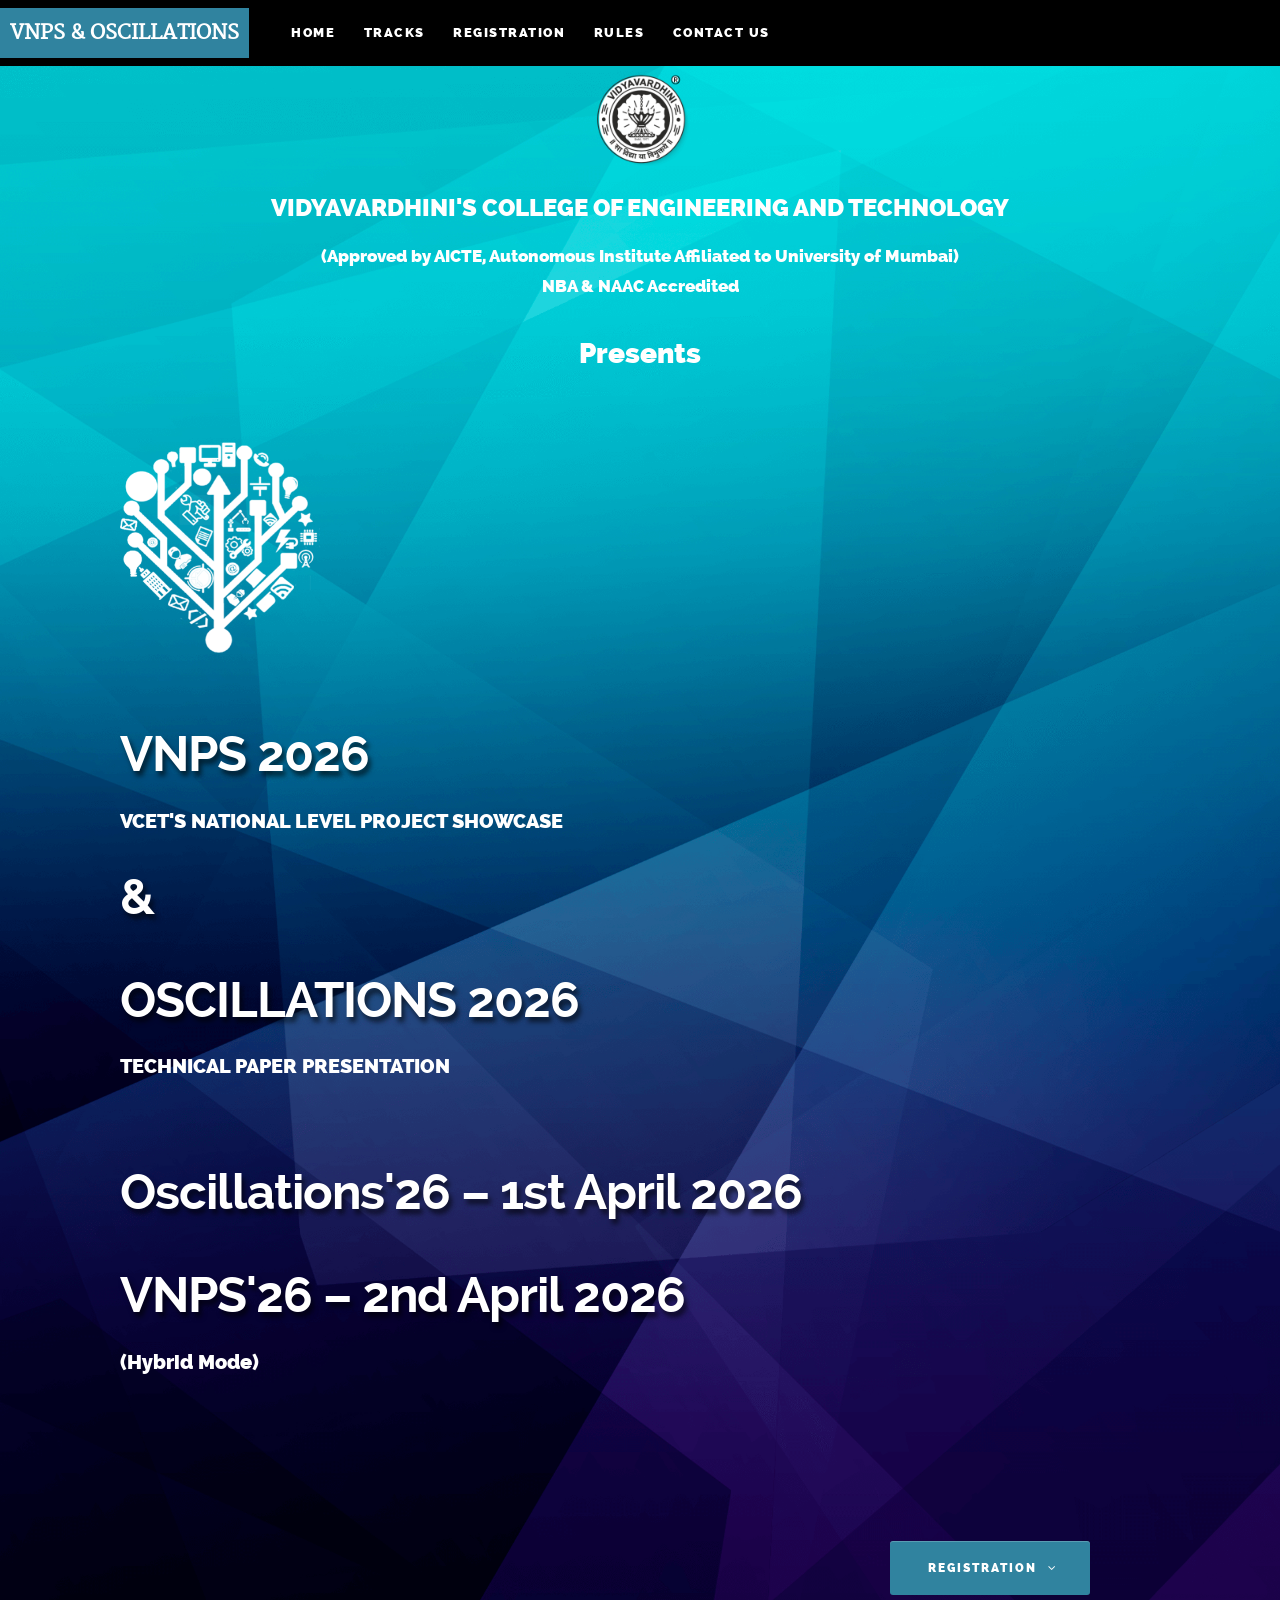
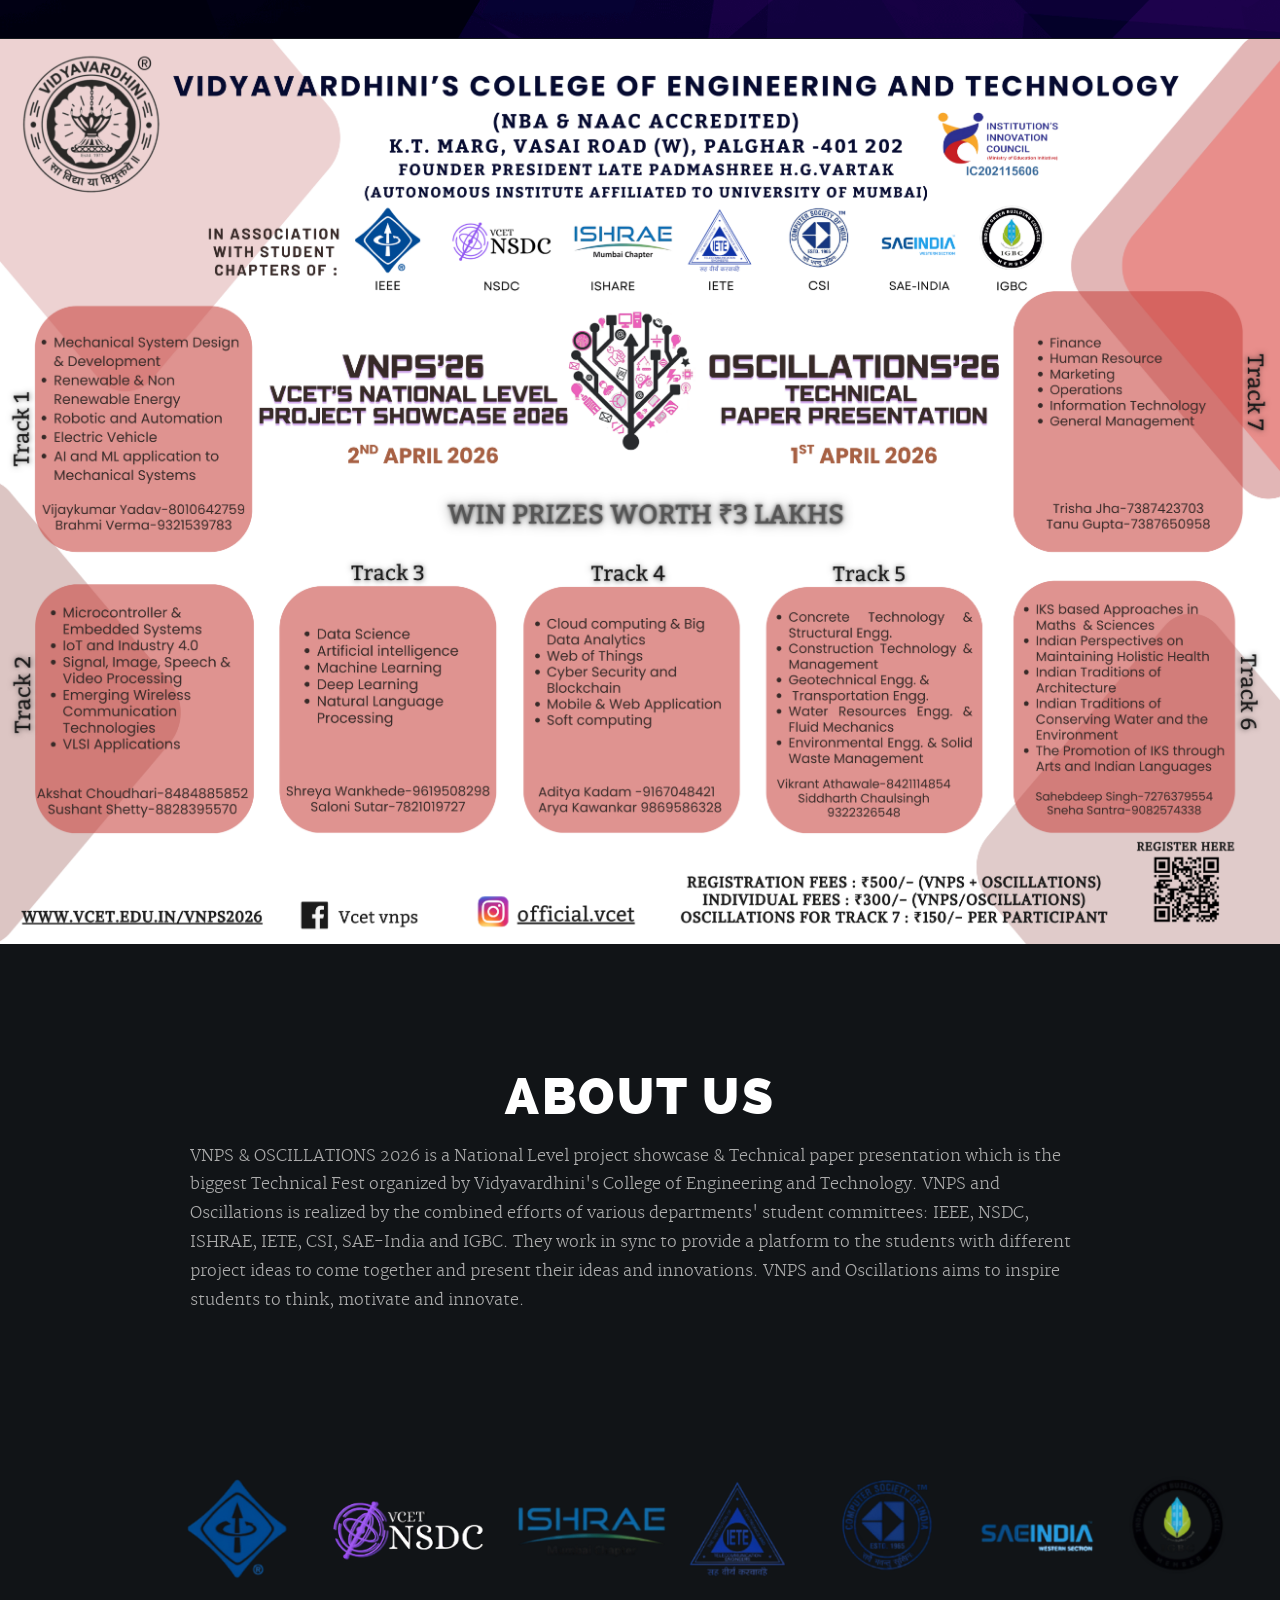
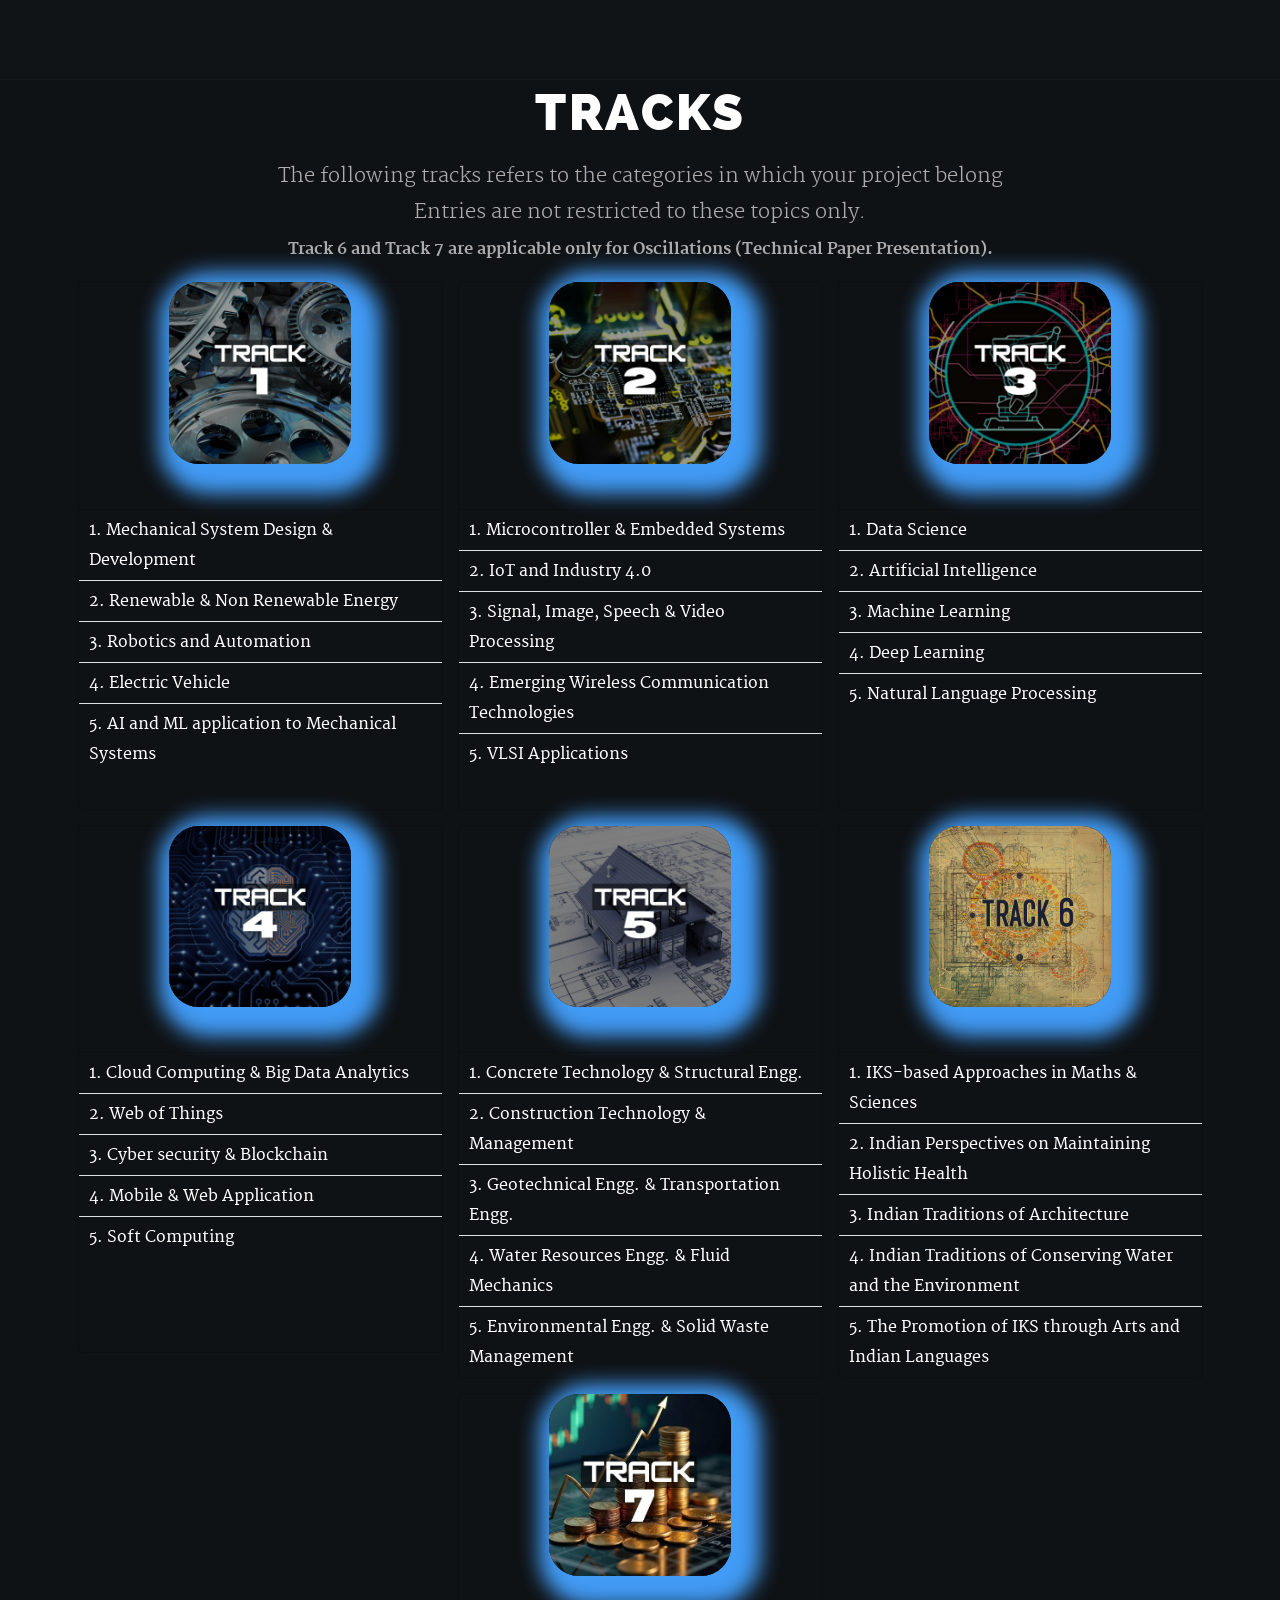
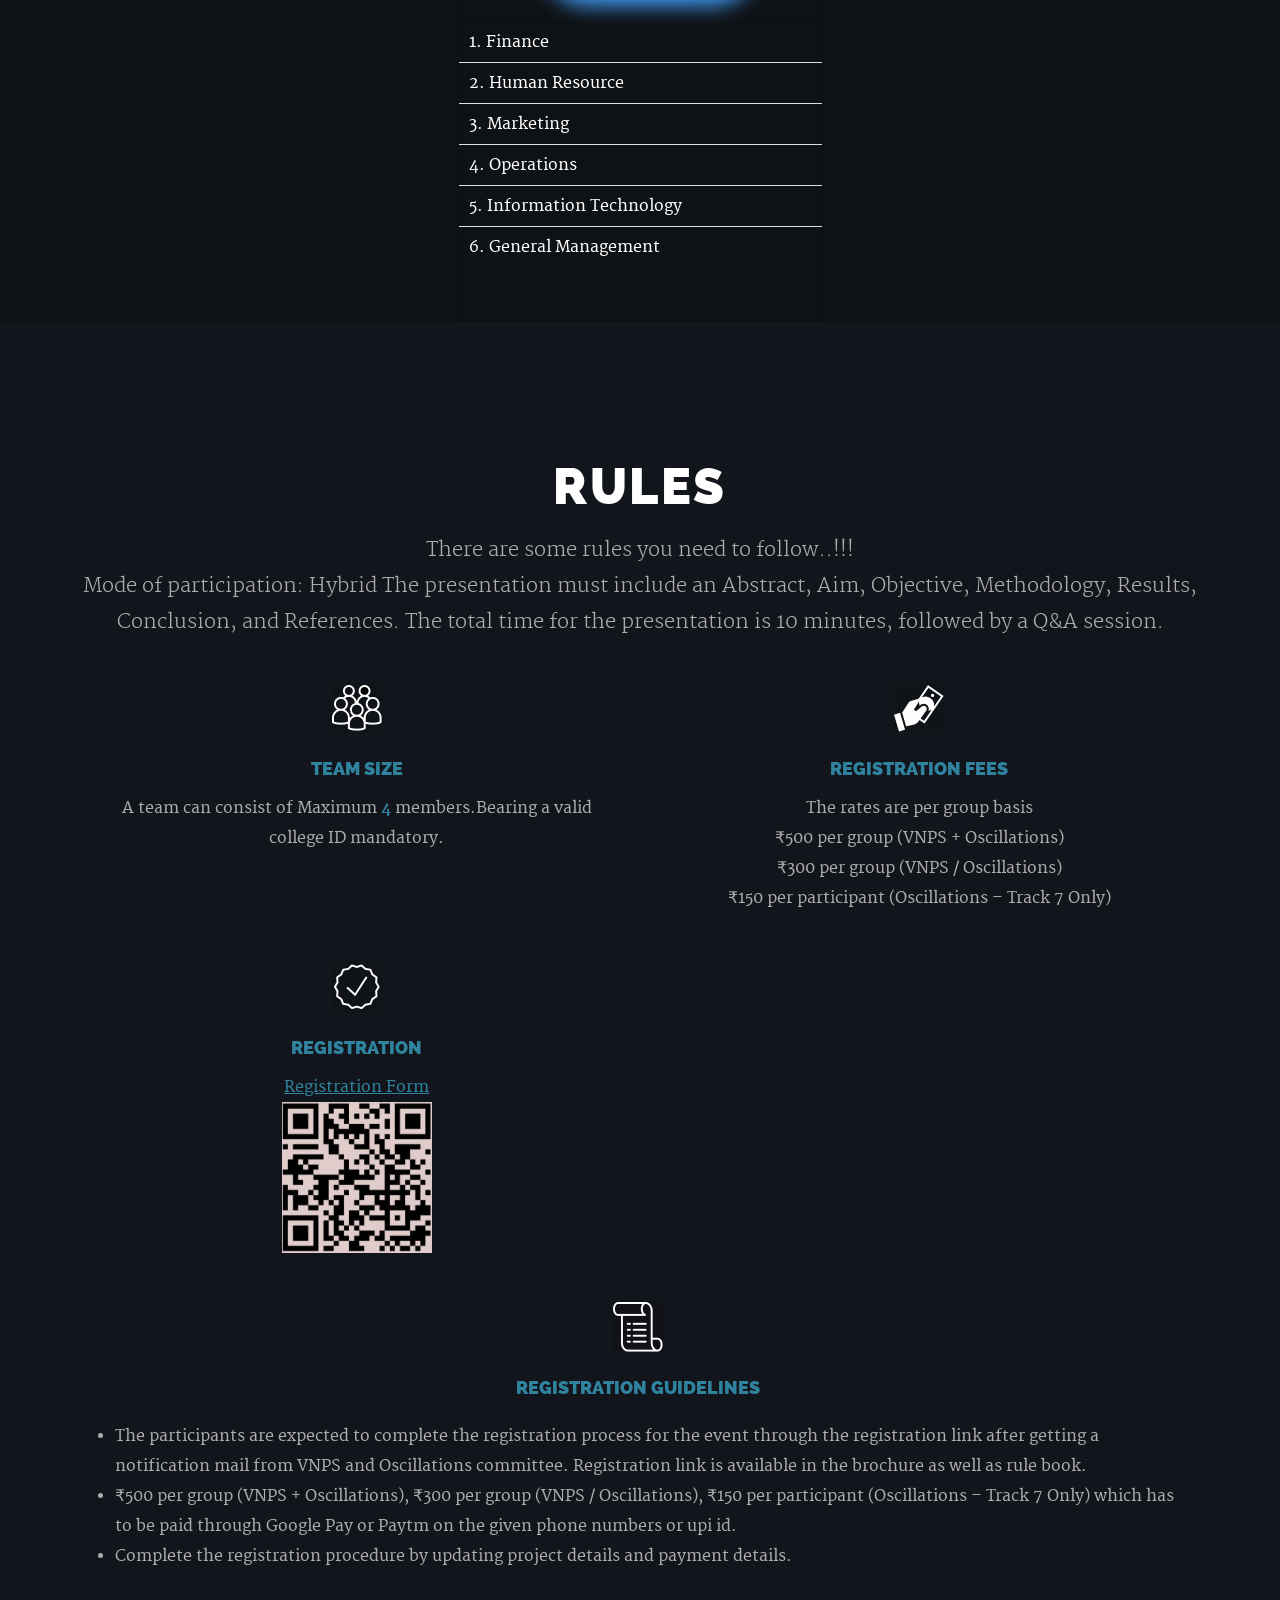
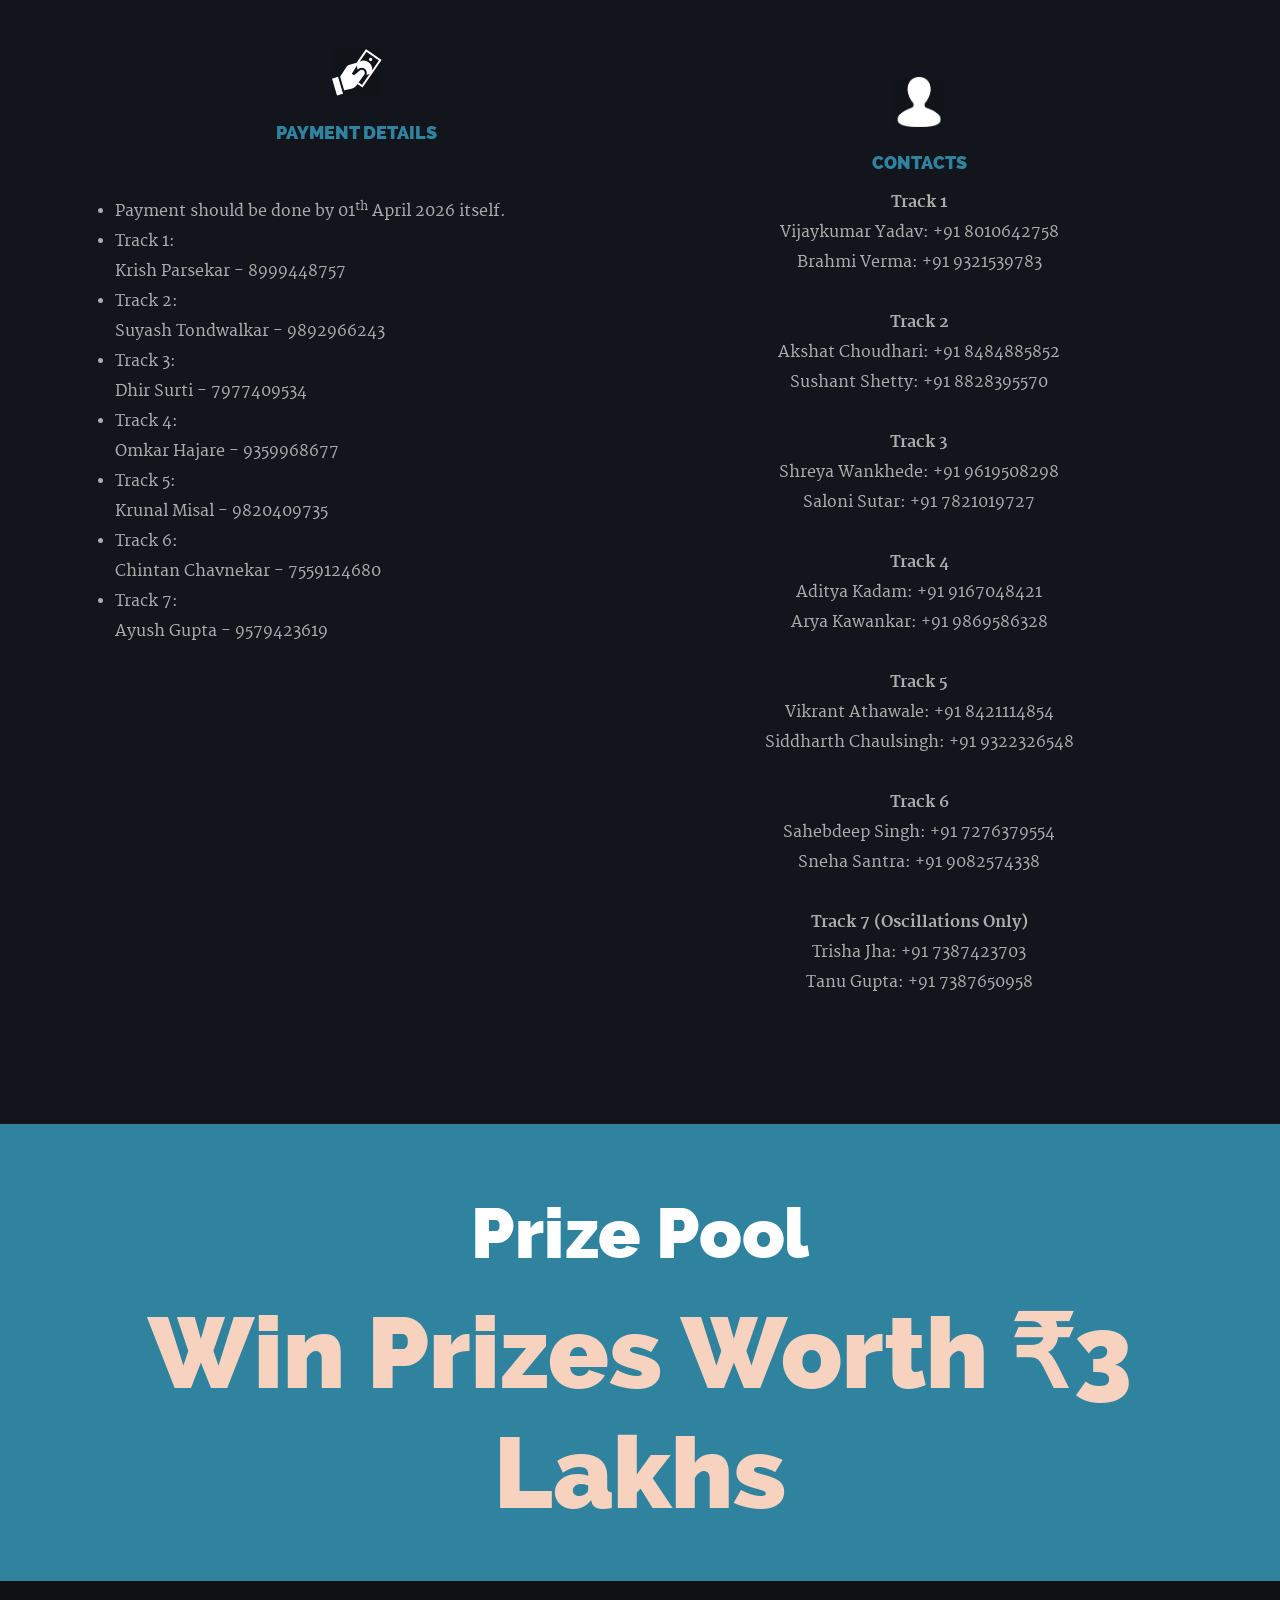
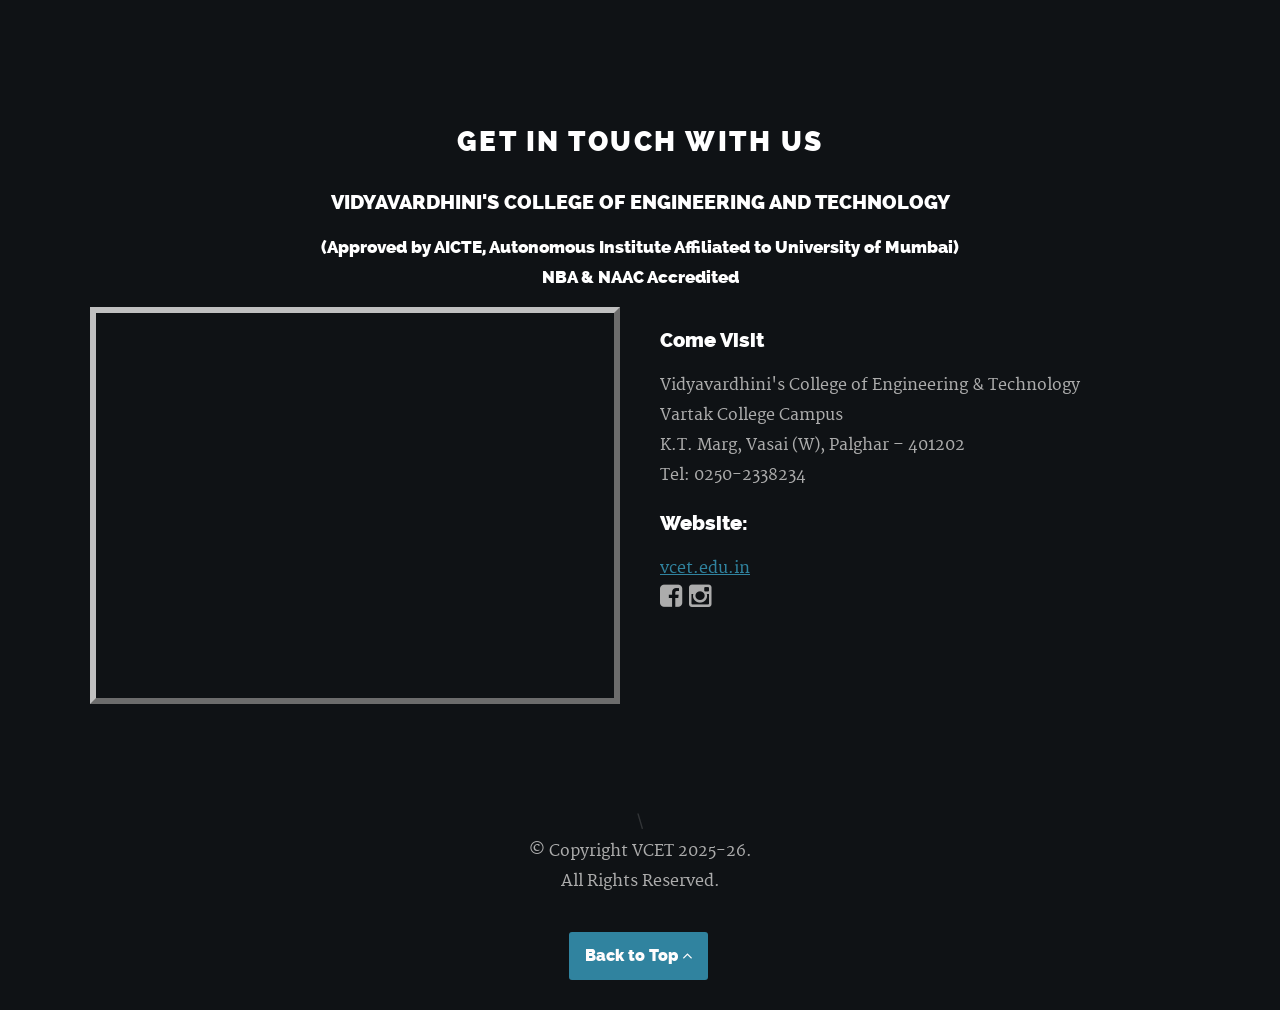
==== index.html @ ee4d868c "Refactor code structure for improved readability and maintainability" ====
<!DOCTYPE html>
<!--[if IE 8 ]><html class="no-js oldie ie8" lang="en"> <![endif]-->
<!--[if IE 9 ]><html class="no-js oldie ie9" lang="en"> <![endif]-->
<!--[if (gte IE 9)|!(IE)]><!-->
<html class="no-js" lang="en">
<!--<![endif]-->

<!-- Mirrored from vcet.edu.in/VNPS19/ by HTTrack Website Copier/3.x [XR&CO'2014], Mon, 10 Feb 2021 03:51:00 GMT -->

<head>

	<!--- basic page needs
   ================================================== -->
	<meta charset="utf-8">
	<title>VNPS 2026 & Oscillations 2026 | VCET National Level Project Showcase</title>
	<meta name="description" content="VNPS- VCET National Level Project Showcase. Win prizes worth -">
	<meta name="keywords"
		content="VNPS, VCET, Competition, Project, VIDYAVARDHINI, National Level, Project Showcase, VNPS 2026, Oscillations 2026, Technical Paper Presentation, Project Showcase, VCET Vasai, invent, innovate, inspire, Maharashtra, India">
	<meta name="author" content="CSI-VCET">
	<link href="https://cdn.jsdelivr.net/npm/bootstrap@5.0.2/dist/css/bootstrap.min.css" rel="stylesheet"
		integrity="sha384-EVSTQN3/azprG1Anm3QDgpJLIm9Nao0Yz1ztcQTwFspd3yD65VohhpuuCOmLASjC" crossorigin="anonymous">
	<script src="https://cdn.jsdelivr.net/npm/bootstrap@5.0.2/dist/js/bootstrap.bundle.min.js"
		integrity="sha384-MrcW6ZMFYlzcLA8Nl+NtUVF0sA7MsXsP1UyJoMp4YLEuNSfAP+JcXn/tWtIaxVXM" crossorigin="anonymous"></script>
	<!-- mobile specific metas
   ================================================== -->
	<meta name="viewport" content="width=device-width, initial-scale=1, maximum-scale=1">

	<!-- CSS
   ================================================== -->
	<link rel="stylesheet" href="css/base.css">
	<link rel="stylesheet" href="css/vendor.min.css">
	<link rel="stylesheet" href="css/main.css">
	<link rel="stylesheet" href="style1.css">
	<link rel="stylesheet" href="css/animate.css">



	<link rel="stylesheet" href="css/style.css">

	<!-- script
	================================================== -->




	<!-------------------------------------------------------------->




	<script src="js/modernizr.js"></script>

	<!-- favicons
	================================================== -->
	<link rel="shortcut icon" href="images/vicon2.png">

	<style>
		* {
			box-sizing: border-box;
		}

		.row-logo {
			display: flex;
			justify-content: center;
			align-items: center;

		}

		/* Create three equal columns that sits next to each other */
		.column-logo {
			width: 5em;
			aspect-ratio: 1;
			margin-inline: 1em;
			display: grid;
			place-content: center;
		}
	</style>

</head>

<body>

	<!-- header
   ================================================== -->
   <header id="main-header" style="background-color:black;">
    <div style="display: flex; align-items: center; justify-content: space-between; width: 100%;">
		
		<div class="logo" style="padding: 10px 10px;">
            <p style="font-weight: bold; color: white; margin: 0; font-size: 20px;">VNPS & OSCILLATIONS</p>
        </div>
        <nav id="nav-wrap" style="flex-grow: 1;">
            <a class="mobile-btn" href="#nav-wrap" title="Show navigation">
                <span class="menu-icon">Menu</span>
            </a>
            <a class="mobile-btn" href="#" title="Hide navigation">
                <span class="menu-icon">Menu</span>
            </a>
            <ul id="nav" class="nav navbar-nav navbar-right" style="display: flex; align-items: center;">
                <li><a class="" href="#home">Home</a></li>
                <li class="current"><a class="" href="#Tracks">Tracks</a></li>
                <li><a class="w-100" target="_blank"
                        href="https://docs.google.com/forms/d/e/1FAIpQLSeeg9QP1FNiCgNkba95Auv4p1amS3Xx0_poywsm2Y3q-QOeTw/viewform?usp=send_form">Registration</a>
                </li>
                <li><a class="" href="#rules">Rules</a></li>
                <li><a class="" href="#connect">Contact Us</a></li>
            </ul> <!-- end #nav -->
        </nav> <!-- end #nav-wrap -->
       
    </div>
</header> <!-- end header --><!-- end header --> <!-- end header -->



	<!-- homepage hero
   ================================================== -->
	<section id="home">
	
		<div class="row hero-content">

			<div class="twelve columns hero-container">
				
				<img style="width: 100px;" src="images/College Logo Reserved.png" alt="" class="image-center">
				<!-- hero-slider start-->
				<h2 class="text-center" style="
				padding-top: 10px;
				
				
				">VIDYAVARDHINI'S COLLEGE OF ENGINEERING AND TECHNOLOGY</h2>
					<h4 class="text-center">(Approved by AICTE, Autonomous Institute Affiliated to University of Mumbai) <br>
						NBA & NAAC Accredited</h4>
				<h4 class="heading-title text-center" style="font-size:28px; padding-top: 20px; margin-bottom: -50px;">Presents</h4>

				<div id="hero-slider" class="flexslider">

					<ul class="slides">

						<!-- slide -->
						<li>
							<div class="flex-caption">

								<div class="logo-v" style="height:auto; width:200px;"><img
											src="images/VNPSlogo with Caption(2020).png"></div>
										<h1 style="font-size: 60px; color: rgb(255, 255, 255); padding-top: 70px;">VNPS 2026</h1>
										<h3 style="color: rgb(255, 255, 255); margin-top: -20px; margin-bottom: 30px;">VCET'S NATIONAL LEVEL PROJECT SHOWCASE</h3>
										<h1 style="color: rgb(255, 255, 255);">&</h1>
										<h1 style="color: rgb(255, 255, 255);">OSCILLATIONS 2026</h1>
										<h3 style="color: rgb(255, 255, 255); margin-top: -20px; margin-bottom: 80px;">TECHNICAL PAPER PRESENTATION</h3>
									
											<h1 style="color: rgb(255, 255, 255);">Oscillations'26 – 1st April 2026</h1>
											<h1 style="color: rgb(255, 255, 255);">VNPS'26 – 2nd April 2026</h1>
										<h3 style="color: rgb(255, 255, 255); margin-top: -20px;">(Hybrid Mode)</h3>
										<br><br>


								<br>


							</div>
						</li>



					</ul>

				</div> <!-- end hero-slider -->

			</div> <!-- end twelve columns-->

		</div> <!-- end row -->

		<div id="more" style="padding-bottom: 70px;">
			<a href="#rules">Registration<i class="fa fa-angle-down"></i></a>
		</div>

	</section> <!-- end homepage hero -->

	<!--------------------abt us------------->
	<section>
		<img src="images/vnps_2026_poster.png" alt="">
	</section>

	<section id="portfolio">



		<div class="row section-head">

			<div class="">
				<div class="text-center">
					<h1 class="heading-title" style="font-size: 50px">About Us</h1>
				</div>
				<p style="max-width: 900px; margin: 1.5em auto; line-height: 1.8; font-size: 16px;">VNPS & OSCILLATIONS 2026 is a National Level project showcase & Technical paper presentation which is the biggest Technical Fest organized by Vidyavardhini's College of Engineering and Technology. VNPS and Oscillations is realized by the combined efforts of various departments' student committees: IEEE, NSDC, ISHRAE, IETE, CSI, SAE-India and IGBC. They work in sync to provide a platform to the students with different project ideas to come together and present their ideas and innovations. VNPS and Oscillations aims to inspire students to think, motivate and innovate.
				</p>
			</div>

		</div> <!-- end section-head -->

		<div style="text-align: center; margin: 3em 0 2em 0; padding: 2em 0;">
			<img class="revealOnScroll" data-animation="fadeInUp" src="images/AssociationWith.png" alt="Association With" style="max-width: 100%; max-height: 400px; height: auto; object-fit: contain;">
		</div>
	</section>

	<!-- portfolio
   ================================================== -->
	<section id="Tracks">

		<div class="row section-head">

			<div class="twelve columns">
				<div class="row text-center">
					<h1 class="heading-title" style="font-size: 50px">Tracks</h1>
				</div>
				<p style="text-align: center;">The following tracks refers to the categories in which your project
					belong</p>
				<p style="text-align: center;">Entries are not restricted to these topics
					only.</p>
				<p style="text-align: center;"><strong>Track 6 and Track 7 are applicable only for Oscillations (Technical Paper Presentation).</strong></p>

			</div>

		</div> <!-- end section-head -->

		<style>
			* {
				box-sizing: border-box;
			}

			/* Create three equal columns that floats next to each other */
			.column {
				float: left;
				width: 33.33%;
				/* Should be removed. Only for demonstration */
			}

			/* Clear floats after the columns */
			.row:after {
				content: "";
				display: table;
				clear: both;
			}

			@media screen and (max-width: 600px) {
				.column {
					width: 100%;
					/* height: 455px; */
				}
			}

			.list-type1 {
				width: 400px;
				margin: 0 auto;
			}

			.list-type1 ol {
				counter-reset: li;
				list-style: none;
				list-style: decimal;
				font-size: 15px;
				font-family: 'Raleway', sans-serif;
				padding: 0;
				margin-bottom: 4em;
			}

			.list-type1 ol ol {
				margin: 0 0 0 2em;
			}

			.list-type1 a {
				position: relative;
				display: block;
				padding: .4em .4em .4em 2em;
				padding: .4em;
				margin: .5em 0;
				background: #f58442;
				color: #000;
				text-decoration: none;
				-moz-border-radius: .3em;
				-webkit-border-radius: .3em;
				border-radius: 10em;
				transition: all .2s ease-in-out;
			}

			.list-type1 a:hover {
				background: #79b8f3;
				text-decoration: none;
				transform: scale(1.1);
			}

			details {
				display: block;
				width: max(100%, 20em)
			}

			summary {
				cursor: pointer;
				width: 100%;
				background: #f58442;
			}

			.list-type1 a:before {
				content: counter(0);
				counter-increment: li;
				position: absolute;
				left: -1.3em;
				top: 50%;
				margin-top: -1.3em;
				background: #93C775;
				height: 2em;
				width: 2em;
				line-height: 2em;
				border: .3em solid #fff;
				text-align: center;
				font-weight: bold;
				-moz-border-radius: 2em;
				-webkit-border-radius: 2em;
				border-radius: 2em;
				color: #FFF;
			}

			.list-group-item {
				background: transparent;
				color: rgb(255, 255, 255);
			}

			.list-group-flush {
				min-height: 30rem;
			}

			.card-img-top {
				margin: auto;
				justify-content: space-evenly;
				width: 50%;
				aspect-ratio: 1;
				object-fit: cover;
				border-radius: 30px;
				box-shadow: 10px 10px 20px 20px #429bf5;
			}

			.track-overlay {
				position: relative;
				display: flex;
				justify-content: center;
				align-items: center;
				width: 50%;
				aspect-ratio: 1;
				margin: auto;
			}

			.track-overlay img {
				width: 100%;
				height: 100%;
				object-fit: cover;
				border-radius: 30px;
				box-shadow: 10px 10px 20px 20px #429bf5;
			}

			.track-overlay::before {
				content: attr(data-track);
				position: absolute;
				top: 50%;
				left: 50%;
				transform: translate(-50%, -50%);
				font-size: 3rem;
				font-weight: bold;
				color: white;
				text-shadow: 2px 2px 4px rgba(0, 0, 0, 0.7);
				z-index: 10;
			}
		</style>
		<div>
			<div class="row justify-content-center">
				<div class="col-md-4 mt-4">
					<div class="card" style="background: transparent;">
						<img src="images/portfolio/track1.png" class="card-img-top" alt="..."> <br>
						<ul class="list-group list-group-flush">
							<li class="list-group-item">1. Mechanical System Design & Development</li>
							<li class="list-group-item">2. Renewable & Non Renewable Energy</li>
							<li class="list-group-item">3. Robotics and Automation</li>
							<li class="list-group-item">4. Electric Vehicle</li>
							<li class="list-group-item">5. AI and ML application to Mechanical Systems</li>
						</ul>
					</div>
				</div>
				<div class="col-md-4 mt-4">
					<div class="card" style="background: transparent">
						<img src="images/portfolio/track2.png" class="card-img-top" alt="..."> <br>
						<ul class="list-group list-group-flush">
							<li class="list-group-item">1. Microcontroller & Embedded Systems</li>
							<li class="list-group-item">2. IoT and Industry 4.0</li>
							<li class="list-group-item">3. Signal, Image, Speech & Video Processing</li>
							<li class="list-group-item">4. Emerging Wireless Communication Technologies</li>
							<li class="list-group-item">5. VLSI Applications</li>
						</ul>
					</div>
				</div>
				<div class="col-md-4 mt-4">
					<div class="card" style="background: transparent">
						<img src="images/portfolio/track3.png" class="card-img-top" alt="..."> <br>
						<ul class="list-group list-group-flush">
							<li class="list-group-item">1. Data Science</li>
							<li class="list-group-item">2. Artificial Intelligence</li>
							<li class="list-group-item">3. Machine Learning</li>
							<li class="list-group-item">4. Deep Learning</li>
							<li class="list-group-item">5. Natural Language Processing</li>
						</ul>
					</div>
				</div>
				<div class="col-md-4 mt-4">
					<div class="card" style="background: transparent">
						<img src="images/portfolio/track4.png" class="card-img-top" alt="..."> <br>
						<ul class="list-group list-group-flush">
							<li class="list-group-item">1. Cloud Computing & Big Data Analytics</li>
							<li class="list-group-item">2. Web of Things</li>
							<li class="list-group-item">3. Cyber security & Blockchain</li>
							<li class="list-group-item">4. Mobile & Web Application</li>
							<li class="list-group-item">5. Soft Computing</li>
						</ul>
					</div>
				</div>
				<div class="col-md-4 mt-4">
					<div class="card" style="background: transparent">
						<img src="images/portfolio/track5.png" class="card-img-top" alt="..."> <br>
						<ul class="list-group list-group-flush">
							<li class="list-group-item">1. Concrete Technology & Structural Engg.</li>
							<li class="list-group-item">2. Construction Technology & Management</li>
							<li class="list-group-item">3. Geotechnical Engg. & Transportation Engg.</li>
							<li class="list-group-item">4. Water Resources Engg. & Fluid Mechanics</li>
							<li class="list-group-item">5. Environmental Engg. & Solid Waste Management</li>
						</ul>
					</div>
				</div>
				<div class="col-md-4 mt-4">
					<div class="card" style="background: transparent">
						<img src="images/portfolio/track6.jpeg" class="card-img-top" alt="..."> <br>
						<ul class="list-group list-group-flush">
							<li class="list-group-item">1. IKS-based Approaches in Maths & Sciences</li>
							<li class="list-group-item">2. Indian Perspectives on Maintaining Holistic Health</li>
							<li class="list-group-item">3. Indian Traditions of Architecture</li>
							<li class="list-group-item">4. Indian Traditions of Conserving Water and the Environment</li>
							<li class="list-group-item">5. The Promotion of IKS through Arts and Indian Languages</li>
						</ul>
					</div>
				</div>
				<div class="col-md-4 mt-4">
					<div class="card" style="background: transparent">
						<div class="track-overlay" >
							<img src="images/portfolio/track7.jpg" class="card-img-top" alt="...">
						</div> <br>
						<ul class="list-group list-group-flush">
							<li class="list-group-item">1. Finance</li>
							<li class="list-group-item">2. Human Resource</li>
							<li class="list-group-item">3. Marketing</li>
							<li class="list-group-item">4. Operations</li>
							<li class="list-group-item">5. Information Technology</li>
							<li class="list-group-item">6. General Management</li>
						</ul>
					</div>
				</div>
			</div>
		</div>
		</div>
	</section>



	<!--------End of reg form----------------------->










	<!-- rules Section
   ================================================== -->

	<!-- rules Section
   ================================================== -->

	<section id="rules">


		<div class="row section-head">

			<div class="text-center">

				<h1 class="heading-title mt-5" style="font-size: 50px ; margin-top:1rem">Rules</h1>
				<p class="text-center">There are some rules you need to follow..!!!<br>
					Mode of participation: Hybrid 
The presentation must include an Abstract, Aim, Objective,
 Methodology, Results, Conclusion, and References.
 The total time for the presentation is 10 minutes, followed by a
 Q&A session.
				</p>
			</div>



		</div> <!-- end section-head -->

		<div class="row mobile-no-padding">


			<div class="service-list bgrid-half s-bgrid-whole tab-bgrid-whole group">

				<div class="bgrid">
					<img src="images/icon/team.png" style="display:block; margin:0 auto" height="50px" width="50px">
					<h3 style="text-align: center;">TEAM SIZE</h3>

					<div class="service-content" style="text-align: center;">
						<p>A team can consist of Maximum <b style="color: #30839F;">4</b> members.Bearing a valid
							college ID mandatory.
						</p>
					</div>

				</div> <!-- end bgrid -->
				<div class="bgrid">
					<img src="images/icon/money.png" style="display:block; margin:0 auto" height="50px" width="50px">
					<h3 style="text-align: center;">REGISTRATION FEES</h3>
					<p style="text-align: center;">The rates are per group basis</p>
					<div class="service-content" style="text-align: center;">
						<p>₹500 per group (VNPS + Oscillations) <br>
							₹300 per group (VNPS / Oscillations) <br>
							₹150 per participant (Oscillations – Track 7 Only) <br>
						</p>
					</div>

				</div> <!-- end bgrid -->
			</div>
			<div class="service-list bgrid-half s-bgrid-whole tab-bgrid-whole group">
				<!-- 
				<div class="bgrid" justify="center">
					<img src="images/icon/deadline.png" style="display:block; margin:0 auto" height="50px" width="50px">
					<h3 style="text-align: center;"> SUBMISSION DEADLINE</h3>

					<div class="service-content" style="text-align: center;">
						<p>The project abstract of not more than 250 words is to be sent via the registration link by
							<b style="color: #30839F;">5<sup>th</sup> April 2023</b>
						</p>
					</div>

				</div> end bgrid -->

				<div class="bgrid">
					<img src="images/icon/confirmation.png" style="display:block; margin:0 auto" height="50px"
						width="50px">
					<h3 style="text-align: center;">REGISTRATION</h3>
					<div class="service-content" style="text-align: center;">
						<p>
							<a href="https://docs.google.com/forms/d/e/1FAIpQLSfpxDc7QXCI_FgoYNbx8_otfpcROUMAoH2QtwZoYdZ6t557zw/viewform"
								target="_blank" class="link">Registration
								Form</a>
							<br>
						</p>
						<img style="width: 150px;"  src="./images/QR_CODE_2026.jpeg" alt="qr_code">
					</div>

				</div> <!-- end bgrid -->


			</div>
			<div class="service-list bgrid-whole s-bgrid-whole tab-bgrid-whole group">

				<div class="bgrid">
					<img src="images/icon/guidelines.png" style="display:block; margin:0 auto" height="50px"
						width="50px">
					<h3 style="text-align: center;">REGISTRATION GUIDELINES</h3>
					<div class="service-content">
						<p>
							<ol>
								<li>

									The participants are expected to complete the registration process for the event
									through
									the registration link after getting a notification mail from VNPS and Oscillations committee.
									Registration link is available in the brochure as well as rule book.
								</li>
								<li>
									₹500 per group (VNPS + Oscillations),
									₹300 per group (VNPS / Oscillations),
									₹150 per participant (Oscillations – Track 7 Only)
									which
									has to be paid through Google Pay or Paytm on the given phone numbers or upi id.
								</li>
								<li>

									Complete the registration procedure by updating project details and payment details.
								</li>
							</ol>
						</p>
					</div>

				</div> <!-- end bgrid -->

			</div> <!-- end service-list -->
			<div class="service-list bgrid-half s-bgrid-whole tab-bgrid-whole group mt-5">

				<div class="bgrid">
					<img src="images/icon/money.png" style="display:block; margin:0 auto" height="50px" width="50px">
					<h3 style="text-align: center;">PAYMENT DETAILS</h3>

					<div class="service-content">
						<p>

							<ol>
								<br>
								<li>
									<p>
										Payment should be done by 01<sup>th</sup> April 2026 itself.

									</p>
								</li>
								<li>
									<p>Track 1:</p>
									Krish Parsekar -
									<a href="tel:+91-8999448757"> 8999448757</a><br>
								</li>
								<li>
									<p>Track 2:</p>
									Suyash Tondwalkar -
									<a href="tel:+91-9892966243">9892966243</a><br>
								</li>
								<li>
									<p>Track 3:</p>
									Dhir Surti -
									<a href="tel:+91-7977409534">7977409534</a><br>
								</li>
								<li>
									<p>Track 4:</p>
									Omkar Hajare -
									<a href="tel:+91-9359968677">9359968677</a><br>
								</li>
								<li>
									<p>Track 5:</p>
									Krunal Misal -
									<a href="tel:+91-9820409735">9820409735</a><br>
								</li>
								<li>
									<p>Track 6:</p>
									Chintan Chavnekar -
									<a href="tel:+91-7559124680">7559124680</a><br>
								</li>
								<li>
									<p>Track 7:</p>
									Ayush Gupta -
									<a href="tel:+91-9579423619">9579423619</a><br>
								</li>
							</ol>
						</p>
					</div>

				</div> <!-- end bgrid -->
				<div class="bgrid mt-5" style="text-align: center;">
					<img src="images/icon/contacts.png" style="display:block; margin:0 auto" height="50px" width="50px">
					<h3 style="text-align: center;">CONTACTS </h3>

					<div class="service-content">
						<p style="text-align: center;">
							<p><b>Track 1</b><br> <a href="tel:+91-8010642758">Vijaykumar Yadav: +91 8010642758</a><br>
								<a href="tel:+91-9321539783">Brahmi Verma: +91 9321539783 </a>
							</p><br>
							<p><b>Track 2</b><br> <a href="tel:+91-8484885852">Akshat Choudhari: +91 8484885852</a><br>
								<a href="tel:+91-8828395570">Sushant Shetty: +91 8828395570</a>
							</p><br>
							<p><b>Track 3</b><br> <a href="tel:+91-9619508298">Shreya Wankhede: +91 9619508298</a><br>
								<a href="tel:+91-7821019727">Saloni Sutar: +91 7821019727</a>
							</p><br>
							<p><b>Track 4</b><br>
								<a href="tel:+91-9167048421">Aditya Kadam: +91 9167048421</a><br>
								<a href="tel:+91-9869586328">Arya Kawankar: +91 9869586328</a><br>
							</p><br>
							<p><b>Track 5</b><br> <a href="tel:+91-8421114854">Vikrant Athawale: +91 8421114854</a><br>
								<a href="tel:+91-9322326548">Siddharth Chaulsingh: +91 9322326548</a>
							</p><br>
							<p><b>Track 6</b><br> <a href="tel:+91-7276379554">Sahebdeep Singh: +91 7276379554</a><br>
								<a href="tel:+91-9082574338">Sneha Santra: +91 9082574338</a>
							</p><br>
							<p><b>Track 7 (Oscillations Only)</b><br> <a href="tel:+91-7387423703">Trisha Jha: +91 7387423703</a><br>
								<a href="tel:+91-7387650958">Tanu Gupta: +91 7387650958</a>
							</p>
						</p>
					</div>

				</div> <!-- end bgrid -->


			</div>
		</div> <!-- end row -->

	</section> <!-- end services -->

	<!--prize-->
	<section id="testimonials" style="background: #30839F;" style="text-align: center;">

		<div class="container" style="text-align: center;">
			<h2 class="revealOnScroll" data-animation="fadeInUp"
				style="text-align:center; font-weight: bold; color: white; font-size: min(18vw, 10rem);">
				<div style="transform: scale(0.7);">
					Prize Pool
				</div>
				<div id="golden">
					Win Prizes Worth ₹3 Lakhs
				</div>
			</h2>
		</div>
	</section>
	<!---end of prize section-->


	<!--=================== contact================================================== -->
	<section id="connect">
		<div style="padding: 5%;">
		</div>
		<div class="row section-head">

			<h1 class="heading-title text-center" style="font-size:28px">Get in touch with us</h1>
			<h3 class="text-center">VIDYAVARDHINI'S COLLEGE OF ENGINEERING AND TECHNOLOGY</h3>
		<h4 class="text-center">(Approved by AICTE, Autonomous Institute Affiliated to University of Mumbai) <br>
				NBA & NAAC Accredited</h4>
		</div>
		<div class="row">
			<div class="six columns tab-whole left">
				<div class="google-maps">
					<iframe
						src="https://www.google.com/maps/embed?pb=!1m18!1m12!1m3!1d3763.659991305768!2d72.82654491443476!3d19.383869586912066!2m3!1f0!2f0!3f0!3m2!1i1024!2i768!4f13.1!3m3!1m2!1s0x3be7aec0a4b41bef%3A0xbd1a4ca919d6a613!2sVidyavardhini's+College+of+Engineering+and+Technology!5e0!3m2!1sen!2sin!4v1521540877490"
						width="300" height="300" frameborder="0" style="border:6px outset silver"
						allowfullscreen></iframe>
				</div>
			</div>


			<div class="six columns tab-whole right">
				<h3>Come Visit</h3>


				<p>
					Vidyavardhini's College of Engineering & Technology<br>
					Vartak College Campus<br>
					K.T. Marg, Vasai (W), Palghar – 401202<br>
					Tel: 0250-2338234
				</p>

				<h3>Website:</h3>
				<p><a class="link" href="http://www.vcet.edu.in/" target="_blank">vcet.edu.in</a></br>
				</p>
				<div class="social-media-links" style="font-size: 2.6rem; color: #3b73c7;">
					<a href="https://www.facebook.com/profile.php?id=100080250005730" target="_blank"><i
							class="fa fa-facebook-square"></i></a>
					<a href="https://www.instagram.com/vnps_2023/" target="_blank"><i class="fa fa-instagram"></i></a>
				</div>
				</br>
			</div>

		</div> <!-- end row -->

	</section> <!-- end contact -->


	<!-- Footer
   ================================================== -->
	<footer>
		<div class="info">

			\

			<p>&copy; Copyright VCET 2025-26.</br> All Rights Reserved.
			</p>

		</div>

		</div>

		<div style="display: flex; justify-content: center;">
			<a class="button" style="width: fit-content;" title="Back to Top" href="#home">Back to Top <i
					class="fa fa-angle-up"></i></a>
		</div>


	</footer> <!-- end footer -->

	<!-- Java Script
   ================================================== -->
	<script src="js/jquery-1.11.3.min.js"></script>
	<script src="js/jquery-migrate-1.2.1.min.js"></script>
	<script src="js/jquery.flexslider-min.js"></script>
	<script src="js/jquery.waypoints.min.js"></script>
	<script src="js/jquery.validate.min.js"></script>
	<script src="js/jquery.fittext.js"></script>
	<script src="js/jquery.placeholder.min.js"></script>
	<script src="js/jquery.magnific-popup.min.js"></script>
	<script src="js/main.js"></script>


</body>


<!-- Mirrored from vcet.edu.in/VNPS19/ by HTTrack Website Copier/3.x [XR&CO'2014], Mon, 10 Feb 2021 03:51:28 GMT -->

</html>
---- css/base.css ----
/* =================================================================== */
/*
/*  KREO v1.0 Base Stylesheet
/*  url: styleshout.com
/*  10-12-2015
/*
/* =================================================================== */

/* 
/* Reset - normalize.css v3.0.1 | MIT License | git.io/normalize 
/* =================================================================== */

html {
	font-family: sans-serif;
	-ms-text-size-adjust: 100%;
	-webkit-text-size-adjust: 100%;
}

body {
	margin: 0;
	font-size:10px;
}

article,
aside,
details,
figcaption,
figure,
footer,
header,
hgroup,
main,
nav,
section,
summary {
	display: block;
}

audio,
canvas,
progress,
video {
	display: inline-block;
	vertical-align: baseline;
}

audio:not([controls]) {
	display: none;
	height: 0;
}

[hidden],
template {
	display: none;
}

a {
	background: transparent;
}

a:active,
a:hover {
	outline: 0;
}

abbr[title] {
	border-bottom: 1px dotted;
}

b,
strong {
	font-weight: bold;
}

dfn {
	font-style: italic;
}

h1 {
	font-size: 2em;
	margin: 0.67em 0;
}

mark {
	background: #ff0;
	color: #000;
}

small {
	font-size: 80%;
}

sub,
sup {
	font-size: 75%;
	line-height: 0;
	position: relative;
	vertical-align: baseline;
}

sup {
	top: -0.5em;
}

sub {
	bottom: -0.25em;
}

img {
	border: 0;
}

svg:not(:root) {
	overflow: hidden;
}

figure {
	margin: 1em 40px;
}

hr {
	-moz-box-sizing: content-box;
	box-sizing: content-box;
	height: 0;
}

pre {
	overflow: auto;
}

code,
kbd,
pre,
samp {
	font-family: monospace, monospace;
	font-size: 1em;
}

button,
input,
optgroup,
select,
textarea {
	color: inherit;
	font: inherit;
	margin: 0;
}

button {
	overflow: visible;
}

button,
select {
	text-transform: none;
}

button,
html input[type="button"],
input[type="reset"],
input[type="submit"] {
	-webkit-appearance: button;
	cursor: pointer;
}

button[disabled],
html input[disabled] {
	cursor: default;
}

button::-moz-focus-inner,
input::-moz-focus-inner {
	border: 0;
	padding: 0;
}

input {
	line-height: normal;
}

input[type="checkbox"],
input[type="radio"] {
	box-sizing: border-box;
	padding: 0;
}

input[type="number"]::-webkit-inner-spin-button,
input[type="number"]::-webkit-outer-spin-button {
	height: auto;
}

input[type="search"] {
	-webkit-appearance: textfield;
	-moz-box-sizing: content-box;
	-webkit-box-sizing: content-box;
	box-sizing: content-box;
}

input[type="search"]::-webkit-search-cancel-button,
input[type="search"]::-webkit-search-decoration {
	-webkit-appearance: none;
}

fieldset {
	border: 1px solid #c0c0c0;
	margin: 0 2px;
	padding: 0.35em 0.625em 0.75em;
}

legend {
	border: 0;
	padding: 0;
}

textarea {
	overflow: auto;
}

optgroup {
	font-weight: bold;
}

table {
	border-collapse: collapse;
	border-spacing: 0;
}

td,
th {
	padding: 0;
}

/*
/* Basic Setup Styles - Top Elements 
/* =================================================================== */

/* NOTE
html is set to 62.5% so that if you use REMS, all the measurements 
are based on 10px sizing. So basically 1.5rem = 15px  */
html {
	-webkit-font-smoothing: antialiased;
	-moz-osx-font-smoothing: grayscale;
	font-size: 62.5%;
	-webkit-box-sizing: border-box;
	-moz-box-sizing: border-box;
	box-sizing: border-box;
}

html,
body {
	height: 100%;
}

*,
*:before,
*:after {
	box-sizing: inherit;
}

body {
	font-weight: normal;
	line-height: 1;
	text-rendering: optimizeLegibility;
}


/*
/* Typography 
====================================================================== */

div,
dl,
dt,
dd,
ul,
ol,
li,
h1,
h2,
h3,
h4,
h5,
h6,
pre,
form,
p,
blockquote,
th,
td {
	margin: 0;
	padding: 0;
}

h1,
h2,
h3,
h4,
h5,
h6 {
	text-rendering: optimizeLegibility;
	line-height: 1.2;
}

hr {
	border: solid #ddd;
	border-width: 1px 0 0;
	clear: both;
	margin: 11px 0 24px;
	height: 0;
}

em,
i {
	font-style: italic;
	line-height: inherit;
}

strong,
b {
	font-weight: bold;
	line-height: inherit;
}

small {
	font-size: 60%;
	line-height: inherit;
}

ul {
	list-style: none;
}

ol {
	list-style: decimal;
}

ol,
ul.square,
ul.circle,
ul.disc {
	margin-left: 17px;
}

ul.square {
	list-style: square;
}

ul.circle {
	list-style: circle;
}

ul.disc {
	list-style: disc;
}

ul li {
	padding-left: 4px;
}

ul ul,
ul ol,
ol ol,
ol ul {
	margin: 3px 0 3px 17px;
}

/* links
---------------------------------------------------------------------- */
a {
	text-decoration: none;
	line-height: inherit;
}

a img {
	border: none;
}

a:focus {
	outline: none;
}

p a,
p a:visited {
	line-height: inherit;
}

/* 
/* Media 
/* =================================================================== */

img,
video,
embed,
object {
	max-width: 100%;
	height: auto;
}

object,
embed {
	height: 100%;
}

img {
	-ms-interpolation-mode: bicubic;
}

/* 
/* Grid
===================================================================== */

.row {
	width: 94%;
	max-width: 1140px;
	margin: 0 auto;
}

.row .row {
	width: auto;
	max-width: none;
	margin-left: -20px;
	margin-right: -20px;
}

.row:before,
.row:after {
	content: "";
	display: table;
}

.row:after {
	clear: both;
}

.column,
.columns,
.bgrid {
	position: relative;
	min-height: 1px;
	float: left;
}

.column,
.columns {
	padding: 0 20px;
}

.column.centered,
.columns.centered {
	float: none;
	margin: 0 auto;
}

.row.collapsed > .column,
.row.collapsed > .columns,
.column.collapsed,
.columns.collapsed {
	padding: 0;
}

[class*="column"] + [class*="column"]:last-child {
	float: right;
}

[class*="column"] + [class*="column"].end {
	float: right;
}

.one,
.row .one {
	width: 8.33333%;
}

.two,
.row .two {
	width: 16.66667%;
}

.three,
.row .three {
	width: 25%;
}

.four,
.row .four {
	width: 33.33333%;
}

.five,
.row .five {
	width: 41.66667%;
}

.six,
.row .six {
	width: 50%;
}

.seven,
.row .seven {
	width: 58.33333%;
}

.eight,
.row .eight {
	width: 66.66667%;
}

.nine,
.row .nine {
	width: 75%;
}

.ten .row .ten {
	width: 83.33333%;
}

.eleven,
.row .eleven {
	width: 91.66667%;
}

.twelve,
.row .twelve {
	width: 100%;
}

/* small screens
--------------------------------------------------------------- */
@media screen and (max-width:1024px) {
	.row .row {
		margin-left: -18px;
		margin-right: -18px;
	}

	.column,
	.columns {
		padding: 0 18px;
	}

}

/* tablets
--------------------------------------------------------------- */
@media screen and (max-width:768px) {
	.row {
		width: auto;
		padding-left: 30px;
		padding-right: 30px;
	}

	.row .row {
		padding-left: 0;
		padding-right: 0;
		margin-left: -15px;
		margin-right: -15px;
	}

	.column,
	.columns {
		padding: 0 15px;
	}

	.tab-fourth,
	.row .tab-fourth {
		width: 25%;
	}

	.tab-third,
	.row .tab-third {
		width: 33.33333%;
	}

	.tab-half,
	.row .tab-half {
		width: 50%;
	}

	.tab-2thirds,
	.row .tab-2thirds {
		width: 66.66667%;
	}

	.tab-3fourths,
	.row .tab-3fourths {
		width: 75%;
	}

	.tab-whole,
	.row .tab-whole {
		width: 100%;
	}

}

/* large mobile devices
--------------------------------------------------------------- */
@media screen and (max-width:600px) {
	.row {
		padding-left: 25px;
		padding-right: 25px;
	}

	.row .row {
		margin-left: -10px;
		margin-right: -10px;
	}

	.column,
	.columns {
		padding: 0 10px;
	}

	.mob-fourth,
	.row .mob-fourth {
		width: 25%;
	}

	.mob-half,
	.row .mob-half {
		width: 50%;
	}

	.mob-3fourths,
	.row .mob-3fourths {
		width: 75%;
	}

	.mob-whole,
	.row .mob-whole {
		width: 100%;
	}

}

/* small mobile devices
--------------------------------------------------------------- */
@media screen and (max-width:400px) {
	.row {
		padding-left: 30px;
		padding-right: 30px;
	}

	.row .row {
		padding-left: 0;
		padding-right: 0;
		margin-left: 0;
		margin-right: 0;
	}

	.column,
	.columns {
		width: auto !important;
		float: none !important;
		margin-left: 0;
		margin-right: 0;
		clear: both;
		padding: 0;
	}

	[class*="column"] + [class*="column"]:last-child {
		float: none;
	}

}

/* 
/* block grids
===================================================================== */
.bgrid-sixth .bgrid {
	width: 16.66667%;
}
.bgrid-fifth .bgrid{
	width:20%;
}
.bgrid-fourth .bgrid {
	width: 25%;
}

.bgrid-third .bgrid {
	width: 33.33333%;
}

.bgrid-half .bgrid {
	width: 50%;
}

.bgrid {
	padding: 0;
}

/* Clearing for block grid columns. Allows columns with 
different heights to align properly.
--------------------------------------------------------------------- */
.bgrid-sixth .bgrid:nth-child(6n+1),
.bgrid-fourth .bgrid:nth-child(4n+1),
.bgrid-third .bgrid:nth-child(3n+1),
.bgrid-half .bgrid:nth-child(2n+1) {
	clear: both;
}

/* small screens
--------------------------------------------------------------- */
@media screen and (max-width:1024px) {

	/* block grids for small screens */
	.s-bgrid-sixth .bgrid {
		width: 16.66667%;
	}

	.s-bgrid-fourth .bgrid {
		width: 25%;
	}

	.s-bgrid-third .bgrid {
		width: 33.33333%;
	}

	.s-bgrid-half .bgrid {
		width: 50%;
	}

	.s-bgrid-whole .bgrid {
		width: 100%;
		clear: both;
	}

	[class*="bgrid-"] .bgrid:nth-child(n) {
		clear: none;
	}

	.s-bgrid-sixth .bgrid:nth-child(6n+1),
	.s-bgrid-fourth .bgrid:nth-child(4n+1),
	.s-bgrid-third .bgrid:nth-child(3n+1),
	.s-bgrid-half .bgrid:nth-child(2n+1) {
		clear: both;
	}

}

/* tablets
--------------------------------------------------------------- */
@media screen and (max-width:768px) {
	.tab-bgrid-sixth .bgrid {
		width: 16.66667%;
	}

	.tab-bgrid-fourth .bgrid {
		width: 25%;
	}

	.tab-bgrid-third .bgrid {
		width: 33.33333%;
	}

	.tab-bgrid-half .bgrid {
		width: 50%;
	}

	.tab-bgrid-whole .bgrid {
		width: 100%;
		clear: both;
	}

	[class*="tab-bgrid-"] .bgrid:nth-child(n) {
		clear: none;
	}

	.tab-bgrid-sixth .bgrid:nth-child(6n+1),
	.tab-bgrid-fourth .bgrid:nth-child(4n+1),
	.tab-bgrid-third .bgrid:nth-child(3n+1),
	.tab-bgrid-half .bgrid:nth-child(2n+1) {
		clear: both;
	}

}

/* mobile devices
--------------------------------------------------------------- */
@media screen and (max-width:600px) {
	.mob-bgrid-sixth .bgrid {
		width: 16.66667%;
	}

	.mob-bgrid-fourth .bgrid {
		width: 25%;
	}

	.mob-bgrid-third .bgrid {
		width: 33.33333%;
	}

	.mob-bgrid-half .bgrid {
		width: 50%;
	}

	.mob-bgrid-whole .bgrid {
		width: 100%;
		clear: both;
	}

	[class*="mob-bgrid-"] .bgrid:nth-child(n) {
		clear: none;
	}

	.mob-bgrid-sixth .bgrid:nth-child(6n+1),
	.mob-bgrid-fourth .bgrid:nth-child(4n+1),
	.mob-bgrid-third .bgrid:nth-child(3n+1),
	.mob-bgrid-half .bgrid:nth-child(2n+1) {
		clear: both;
	}

}

/* stack on small mobile devices
--------------------------------------------------------------- */
@media screen and (max-width:400px) {
	.stack .bgrid {
		width: auto !important;
		float: none !important;
		margin-left: 0;
		margin-right: 0;
		clear: both;
	}

}

/* 
/* MISC
===================================================================== */

/* Clearing - (http://nicolasgallagher.com/micro-clearfix-hack/
--------------------------------------------------------------------- */
.group:before,
.group:after {
	content: "";
	display: flexbox;
}

.group:after {
	
}

.btn{
	width:100%;
}

/* Misc Helper Styles 
--------------------------------------------------------------------- */
.hide {
	display: none;
}

.invisible {
	visibility: hidden;
}

.antialiased {
	-webkit-font-smoothing: antialiased;
	-moz-osx-font-smoothing: grayscale;
}

.remove-bottom {
	margin-bottom: 0;
}

.half-bottom {
	margin-bottom: 15px !important;
}

.add-bottom {
	margin-bottom: 30px !important;
}

.no-border {
	border: none;
}

.text-center {
	text-align: center;
}

.text-left {
	text-align: left;
}

.text-right {
	text-align: right;
}

.pull-left {
	float: left;
}

.pull-right {
	float: right;
}

.align-center {
	margin-left: auto;
	margin-right: auto;
	text-align: center;
}

.image-center{
	display: block;
	margin-left: auto;
	margin-right: auto;
	width: 50%;
}
---- css/main.css ----
/* =================================================================== */
/*
/*  KREO v1.0 Main Stylesheet
/*  url: styleshout.com
/*  10-12-2015
/*
/*	 TOC:
/*  01. =webfonts and iconfonts
/*  02. =document setup
/*  03. =preloader
/*  04. =forms
/*  05. =theme common styles
/*  06. =header styles
/*  07. =hero section
/*  08. =portfolio styles
/*  09. =services
/*  10. =about
/*  11. =testimonials
/*  12. =contact
/*  13. =footer
/*
/* =================================================================== */

/**
/* 01. =webfonts and iconfonts
/* =================================================================== */

@import url("fonts.css");
@import url("font-awesome/css/font-awesome.min.css");


/**
/* 02. =document setup
/* =================================================================== */

/* Body
---------------------------------------------------------------------- */
html,
body {
	height: 100%;
}

body {
	background: #0F1215;
	font: 16px/30px "merriweather-regular", serif;
	font-weight: normal;
	color: #575859;
}

/* links
---------------------------------------------------------------------- */
a,
a:visited {
	outline: none;
	color: #acacac;
	-moz-transition: all 0.3s ease-in-out;
	-o-transition: all 0.3s ease-in-out;
	-webkit-transition: all 0.3s ease-in-out;
	-ms-transition: all 0.3s ease-in-out;
	transition: all 0.3s ease-in-out;
}

a:hover,
a:focus {
	color: #3b73c7;
}

/* Typography
--------------------------------------------------------------------- */
h1,
h2,
h3,
h4,
h5,
h6 {
	font-family: "raleway-heavy", sans-serif;
	color: #FFFFFF;
	font-style: normal;
	text-rendering: optimizeLegibility;
	margin: 18px 0 15px;





}


.revealOnScroll {
	opacity: 0;
}

h1 a,
h2 a,
h3 a,
h4 a,
h5 a,
h6 a {
	font-weight: inherit;
}

h1 {
	font-size: 30px;
	line-height: 36px;
	margin-top: 0;
	letter-spacing: -1px;
}

h2 {
	font-size: 24px;
	/* line-height: 30px; */
}

h3 {
	font-size: 20px;
	line-height: 30px;
}

h4 {
	font-size: 17px;
	line-height: 30px;
}

h5 {
	font-size: 14px;
	line-height: 30px;
	margin-top: 15px;
	text-transform: uppercase;
	letter-spacing: 1px;
}

h6 {
	font-size: 13px;
	line-height: 30px;
	margin-top: 15px;
	text-transform: uppercase;
	letter-spacing: 1px;
}

p {
	margin: 0;
	color: #acacac;

}

p img {
	margin: 0;
}

p.lead {
	font: 20px/36px "merriweather-light", serif;
	color: #acacac;
}

em {
	font: 16px/30px "merriweather-italic", serif;
	font-style: normal;
}

strong,
b {
	font: 16px/30px "merriweather-bold", serif;
	font-weight: normal;
}

small {
	font-size: 11px;
	line-height: inherit;
}

blockquote {
	margin: 18px 0px;
	padding-left: 40px;
	position: relative;
}

blockquote:before {
	content: "\201C";
	opacity: 0.45;
	font-size: 80px;
	line-height: 0px;
	margin: 0;
	font-family: arial, sans-serif;
	position: absolute;
	top: 30px;
	left: 0;
}

blockquote p {
	font-family: georgia, serif;
	font-style: italic;
	padding: 0;
	font-size: 18px;
	line-height: 30px;
}

blockquote cite {
	display: block;
	font-size: 12px;
	font-style: normal;
	line-height: 18px;
}

blockquote cite:before {
	content: "\2014 \0020";
}

blockquote cite a,
blockquote cite a:visited {
	color: #707273;
	border: none;
}

abbr {
	font-family: "merriweather-bold", serif;
	font-variant: small-caps;
	text-transform: lowercase;
	letter-spacing: .5px;
	color: #707273;
}

pre,
code {
	font-family: Consolas, "Andale Mono", Courier, "Courier New", monospace;
}

pre {
	white-space: pre;
	white-space: pre-wrap;
	word-wrap: break-word;
}

code {
	padding: 3px;
	background: #ECF0F1;
	color: #707273;
	border-radius: 3px;
}

del {
	text-decoration: line-through;
}

abbr[title],
dfn[title] {
	border-bottom: 1px dotted;
	cursor: help;
}

mark {
	background: #2D3773;
	color: rgb(255, 255, 255);
}

hr {
	border: solid #707273;
	border-width: 1px 0 0;
	clear: both;
	margin: 23px 0 12px;
	height: 0;
}

/* Lists
--------------------------------------------------------------------- */
ul,
ol {
	margin-top: 15px;
	margin-bottom: 15px;
}

li {
	list-style: disc;
	/* margin-left: 17px; */
	color: #acacac;

}

dl {
	margin: 0 0 15px 0;
}

dt {
	margin: 0;
	color: #2D3773;
}

dd {
	margin: 0 0 0 20px;
}

/* Floated image
--------------------------------------------------------------------- */
img.pull-right {
	margin: 12px 0px 0px 18px;
}

img.pull-left {
	margin: 12px 18px 0px 0px;
}

/* Style Placeholder Text
--------------------------------------------------------------------- */
::-webkit-input-placeholder {
	color: #12151B;
}

:-moz-placeholder {

	/* Firefox 18- */
	color: #12151B;
}

::-moz-placeholder {

	/* Firefox 19+ */
	color: #12151B;
}

:-ms-input-placeholder {
	color: #12151B;
}

.placeholder {
	color: #12151B !important;
}

/* block grids default paddings
--------------------------------------------------------------------- */
.bgrid {
	padding: 0 20px;
}

@media only screen and (max-width:1024px) {
	.bgrid {
		padding: 0 18px;
	}

}

@media only screen and (max-width:768px) {
	.bgrid {
		padding: 0 15px;
	}

}

@media only screen and (max-width:600px) {
	.bgrid {
		padding: 0 10px;
	}

}

@media only screen and (max-width:400px) {
	.bgrid {
		padding: 0;
	}

}


.button {
	display: block;
	width: 115px;
	height: 6px;
	background: #30839F;
	padding-left: 20px;
	text-align: center;
	border-radius: 10px;
	color: white;
	font-weight: bold;
}




/*
/* 03. =Preloader
/* =================================================================== */

#preloader {
	position: fixed;
	top: 0;
	left: 0;
	right: 0;
	bottom: 0;
	background: #0F1215;
	z-index: 9999999;
	height: 100%;
	width: 100%;
}

.no-js #preloader,
.oldie #preloader {
	display: none;
}

#loader {
	position: absolute;
	top: 50%;
	left: 50%;
	width: 50px;
	height: 50px;
	margin-left: -25px;
	margin-top: -25px;
	background-color: #30839F;
	-webkit-animation: sk-rotateplane 1.2s infinite ease-in-out;
	animation: sk-rotateplane 1.2s infinite ease-in-out;
}

@-webkit-keyframes sk-rotateplane {
	0% {
		-webkit-transform: perspective(120px);
	}

	50% {
		-webkit-transform: perspective(120px) rotateY(180deg);
	}

	100% {
		-webkit-transform: perspective(120px) rotateY(180deg) rotateX(180deg);
	}

}

@keyframes sk-rotateplane {
	0% {
		-webkit-transform: perspective(120px) rotateX(0deg) rotateY(0deg);
		transform: perspective(120px) rotateX(0deg) rotateY(0deg);
	}

	50% {
		-webkit-transform: perspective(120px) rotateX(-180.1deg) rotateY(0deg);
		transform: perspective(120px) rotateX(-180.1deg) rotateY(0deg);
	}

	100% {
		-webkit-transform: perspective(120px) rotateX(-180deg) rotateY(-179.9deg);
		transform: perspective(120px) rotateX(-180deg) rotateY(-179.9deg);
	}

}


/*
/* 04. =forms
/* =================================================================== */

form {
	margin-bottom: 30px;
}

fieldset {
	margin: 0 0 30px 0;
	padding: 0;
	border: none;
}

input,
button {
	-webkit-font-smoothing: antialiased;
}

input[type="text"],
input[type="password"],
input[type="email"],
textarea,
select {
	display: block;
	padding: 18px 20px;
	margin: 0 0 12px 0;
	border: 0;
	outline: none;
	vertical-align: middle;
	color: #a3a4a6;
	font-family: "raleway-bold", sans-serif;
	font-size: 15px;
	line-height: 24px;
	border-radius: 3px;
	max-width: 100%;
	background: rgba(255, 255, 255, 0.1);
	-moz-transition: all 0.3s ease-in-out;
	-o-transition: all 0.3s ease-in-out;
	-webkit-transition: all 0.3s ease-in-out;
	-ms-transition: all 0.3s ease-in-out;
	transition: all 0.3s ease-in-out;
}

textarea {
	min-height: 252px;
}

input[type="text"]:focus,
input[type="password"]:focus,
input[type="email"]:focus,
select:focus,
textarea:focus {
	color: #000000;
	background: #FFFFFF;
}

.button,
.button:visited,
button,
input[type="submit"],
input[type="reset"],
input[type="button"] {
	display: inline-block;
	font: 16px/30px "raleway-heavy", sans-serif;
	padding: 9px 16px;
	margin: 0 3px 6px 0;
	background: #30839F;
	color: #fffdfd;
	text-decoration: none;
	cursor: pointer;
	height: auto;
	text-align: center;
	border: none;
	-webkit-appearance: none;
	-webkit-font-smoothing: inherit;
	border-radius: 3px;
	-moz-transition: all 0.3s ease-in-out;
	-o-transition: all 0.3s ease-in-out;
	-webkit-transition: all 0.3s ease-in-out;
	-ms-transition: all 0.3s ease-in-out;
	transition: all 0.3s ease-in-out;
}

.button:hover,
button:hover,
input[type="submit"]:hover,
input[type="reset"]:hover,
input[type="button"]:hover {
	color: #FFFFFF;
	background: #30839F;
}

label,
legend {
	font: 15px/30px "raleway-bold", sans-serif;
	margin: 12px 0;
	color: #252525;
	display: block;
}

label span,
legend span {
	color: #575859;
	font: 16px/30px "raleway-bold", sans-serif;
}

input[type="checkbox"],
input[type="radio"] {
	font-size: 15px;
	color: #575859;
}

input[type="checkbox"] {
	display: inline;
}


/**
/* 05. =theme common styles
/* =================================================================== */

/* hr */
hr {
	border: solid #dfe7e9;
	border-width: 3px 0 0;
	width: 100px;
	margin: 11px 0 30px;
	height: 0;
	clear: both;
	text-align: left;
	-moz-transition: all 0.5s ease-in-out;
	-o-transition: all 0.5s ease-in-out;
	-webkit-transition: all 0.5s ease-in-out;
	-ms-transition: all 0.5s ease-in-out;
	transition: all 0.5s ease-in-out;
}

/* for css animations */
.show {
	filter: alpha(opacity=100);
	-ms-filter: "progid:DXImageTransform.Microsoft.Alpha(Opacity=100)";
	opacity: 1;
	zoom: 1;
}

/* sections */
.section-head h1 {
	font: 15px/30px "raleway-heavy", sans-serif;
	text-transform: uppercase;
	letter-spacing: 2.5px;
	color: #FFFFFF;
	margin-bottom: 30px;
	margin-top: 18px;
}

.section-head h1 span {
	color: #30839F;
	position: relative;
	left: 3px;
}

.section-head p {
	font: 20px/36px "merriweather-light", serif;
	width: 100%;
}

.section-head:hover h1+hr {
	border-color: #30839F;
	width: 120px;
	text-align: left;
}

@media only screen and (max-width:768px) {
	.section-head {
		text-align: center;
	}

	.section-head p {
		font: 18px/36px "merriweather-light", serif;
		width: auto;
	}

	.section-head h1+hr {
		margin-left: auto;
		margin-right: auto;
	}

}

@media only screen and (max-width:600px) {
	.section-head p {
		font: 17px/33px "merriweather-light", serif;
		width: auto;
	}

}

@media only screen and (max-width:400px) {
	.section-head [class*="column"] {
		padding: 0;
	}

}


/**
/* 06. =header styles
/* =================================================================== */

header {
	height: 66px;
	width: 100%;
	position: fixed;
	left: 0;
	top: 0;
	z-index: 600;
	-moz-transition: all 0.5s ease-in-out;
	-o-transition: all 0.5s ease-in-out;
	-webkit-transition: all 0.5s ease-in-out;
	-ms-transition: all 0.5s ease-in-out;
	transition: all 0.5s ease-in-out;


}

header.opaque {
	background: rgb(254, 253, 253);
	border-bottom: 1px solid rgba(255, 255, 255, 0.1);
}

/* header logo */
header .logo {

	background: #30839F;
	float: left;
	width: auto;
	/* margin-left: 15px; */
	margin-right: 30px;
	z-index: 600;

	/* add position relative since z-index only applies to
	elements that have been given an explicit position */
	position: relative;
}

header .logo a {
	display: block;
	margin: 0;
	padding: 0;
	border: none;
	font: 0/0 a;
	text-shadow: none;
	color: transparent;
	width: 114px;
	height: 66px;
	background: url("../images/image.png") no-repeat center;
	background-size: 61px 14px;
}

/* header social */
header .header-social {
	font-size: 20px;
	font-weight: normal;
	line-height: 66px;
	margin-top: 0;
	margin-left: 30px;
	padding-left: 36px;
	border-left: 1px solid rgba(150, 150, 150, 0.2);
	float: left;
	position: relative;
	top: -1px;
}

header .header-social li {
	display: inline-block;
	margin-right: 15px;
}

header .header-social li a {
	color: #FFFFFF;
}

header .header-social li a:hover {
	color: #30839F;
}

/* media queries:
/* header/header components */
@media only screen and (max-width:880px) {
	header .header-social {
		display: none;
	}

}

@media only screen and (max-width:768px) {
	header {
		background: black;
		border-bottom: 1px solid rgba(255, 255, 255, 0.1);
	}

	header .row {
		width: 100%;
	}

	header .logo {
		/* margin-left: -30px; */
	}

}

/* primary navigation
--------------------------------------------------------------------- */
#nav-wrap,
#nav-wrap ul,
#nav-wrap li,
#nav-wrap a {
	margin: 0;
	padding: 0;
}

/* nav-wrap */
#nav-wrap {
	font: 13px "raleway-heavy", sans-serif;
	text-transform: uppercase;
	letter-spacing: 1.5px;
	float: left;
}

/* hide toggle button */
#nav-wrap>a {
	display: none;
}

ul#nav {
	min-height: 66px;
	display: inline-block;
	width: auto;

	/* left align the menu */
	text-align: left;
}

ul#nav li {
	position: relative;
	list-style: none;
	display: inline-block;
	height: 66px;
}

/* Links */
ul#nav li a {

	/* 14px padding top + 14px padding bottom + 38px line-height = 66px */
	display: block;
	padding: 14px 12px;
	line-height: 38px;
	text-decoration: none;
	text-align: left;
	color: #FFFFFF;
	position: relative;
	-moz-transition: color 0.2s ease-in-out;
	-o-transition: color 0.2s ease-in-out;
	-webkit-transition: color 0.2s ease-in-out;
	-ms-transition: color 0.2s ease-in-out;
	transition: color 0.2s ease-in-out;
}

ul#nav li a:hover {
	color: #30839F;
}

ul#nav li a:active {
	background-color: transparent !important;
}

ul#nav li.current a {
	color: #30839F;
}

ul#nav li.current a:after {
	position: absolute;
	left: 50%;
	bottom: 0;
	width: 40px;
	height: 2px;
	margin-left: -23px;
	background-color: white;
	content: '\0020';
	display: block;
	-moz-transition: all 0.3s ease-in-out;
	-o-transition: all 0.3s ease-in-out;
	-webkit-transition: all 0.3s ease-in-out;
	-ms-transition: all 0.3s ease-in-out;
	transition: all 0.3s ease-in-out;
}

/* mobile navigation
--------------------------------------------------------------------- */
@media only screen and (max-width:768px) {
	#nav-wrap {
		z-index: 700;
		display: block;
		width: 100%;
		float: none;
		position: absolute;
		top: 0;
		right: 0;
	}

	/* mobile-btn and toggle-btn */
	#nav-wrap>a {
		border: none;
		color: #FFFFFF;
		height: 40px;
		min-width: 40px;
		font-size: 12px;
		text-align: left;
		float: right;
		display: block;
		padding: 0;
		position: relative;
		top: 13px;
		right: 20px;
	}

	#nav-wrap>a:hover .menu-icon {
		background: #FFFFFF;
	}

	#nav-wrap .menu-icon {
		display: inline-block;
		width: 24px;
		height: 3px;
		margin-top: -3px;
		position: absolute;
		right: 8px;
		top: 50%;
		bottom: auto;
		left: auto;
		background: #30839F;
		-moz-transition: all 0.3s ease-in-out;
		-o-transition: all 0.3s ease-in-out;
		-webkit-transition: all 0.3s ease-in-out;
		-ms-transition: all 0.3s ease-in-out;
		transition: all 0.3s ease-in-out;
		font: 0/0 a;
		text-shadow: none;
		color: transparent;
	}

	#nav-wrap .menu-icon:before,
	#nav-wrap .menu-icon:after {
		content: '';
		width: 100%;
		height: 100%;
		position: absolute;
		background-color: inherit;
		left: 0;
	}

	#nav-wrap .menu-icon:before {
		bottom: 8px;
	}

	#nav-wrap .menu-icon:after {
		top: 8px;
	}

	/* dropdown nav */
	#nav-wrap ul#nav {
		background: #1c212a;
		padding: 54px 45px 60px 45px;
		margin: 0;
		height: auto;
		display: none;
		clear: both;
		width: 100%;
		float: none;
		position: absolute;
		top: 66px;
		right: 0;
	}

	#nav-wrap ul#nav>li {
		display: block;
		float: none;
		height: auto;
		text-align: left;
		border-bottom: 1px dotted rgba(200, 200, 200, 0.1);
		padding: 6px 0;
	}

	#nav-wrap ul#nav>li:first-child {
		border-top: 1px dotted rgba(200, 200, 200, 0.1);
	}

	#nav-wrap ul#nav li a {
		display: block;
		width: auto;
		padding: 0;
		color: #cacbcb;
		padding: 12px 0;
		line-height: 16px;
		border: none;
	}

	#nav-wrap ul#nav li a:hover {
		color: #FFFFFF;
	}

	#nav-wrap ul#nav li.current>a {
		background: none;
		color: #30839F;
	}

	#nav-wrap ul#nav li.current>a:after {
		display: none;
	}

	#nav-wrap a.mobile-btn {
		display: none;
	}

	.js #nav-wrap a#toggle-btn {
		display: block;
	}

	/* if js is disabled */
	.no-js #nav-wrap:not(:target)>a:first-of-type,
	.no-js #nav-wrap:target>a:last-of-type {
		display: block;
	}

	.no-js #nav-wrap:target ul#nav {
		display: block;
	}

}

/* make sure the menu is visible on larger screens
--------------------------------------------------------------------- */
@media only screen and (min-width:769px) {
	#nav-wrap ul#nav {
		display: block !important;
	}

}


/*
/* 07. =hero section
/* =================================================================== */

#home {
	background: #ffffff url(../images/BG.png) no-repeat center;
	-webkit-background-size: cover;
	-moz-background-size: cover;
	background-size: cover;
	min-height: 640px;
	width: 100%;
	text-align: left;
	position: relative;
	border-bottom: 1px solid #15191d;

}

.hero-content {
	position: relative;
	padding-top: 66px;
	padding-bottom: 102px;
}

/* hero slider */
#hero-slider {
	margin: 120px 0 54px;
}

#hero-slider .slides .flex-caption {
	margin: 0 35% 0 30px;
}

#hero-slider .slides .flex-caption h1 {
	font: 49px/1.3 "raleway-bold", sans-serif;
	letter-spacing: -1px;
	padding-bottom: 24px;
	color: rgb(228, 220, 220);
	text-shadow: 3px 5px 5px rgba(0, 0, 0, 0.6);
	position: relative;

}

/* #hero-slider .slides .flex-caption h1::after {
	display: block;
	background-color: #ffffff;
	width: 100px;
	height: 3px;
	content: '\0020';
	position: absolute;
	left: 0;
	bottom: 0;
} */

#hero-slider .slides .flex-caption h2 {
	font: 30px/1.3 "raleway-bold", sans-serif;
	letter-spacing: -1px;
	padding-bottom: 24px;
	color: rgb(228, 220, 220);
	text-shadow: 3px 5px 5px rgba(255, 255, 255, 0.6);
	position: relative;

}

#hero-slider .slides .flex-caption h1 span,
#hero-slider .slides .flex-caption h1 a {
	display: inline-block;
	border-bottom: 1px solid rgba(255, 255, 255, 0.3);
}

/* for oldIE - IE9 */
.oldie #hero-slider .slides .flex-caption h1 {
	filter: alpha(opacity=100);
	-ms-filter: "progid:DXImageTransform.Microsoft.Alpha(Opacity=100)";
	opacity: 1;
	zoom: 1;
}

.oldie #hero-slider .slides .flex-caption h3 {
	filter: alpha(opacity=100);
	-ms-filter: "progid:DXImageTransform.Microsoft.Alpha(Opacity=100)";
	opacity: 1;
	zoom: 1;
}

/* media queries:
/* #hero / .hero-contert / #hero-slider */

@media only screen and (max-width:1200px) {
	#hero-slider .slides .flex-caption h1 {
		font: 44px/1.3 "raleway-bold", sans-serif;
	}

}

@media only screen and (max-width:1024px) {
	.hero-content {
		padding-bottom: 90px;
	}

	#hero-slider {
		text-align: center;
		margin: 102px 0 36px;
	}

	#hero-slider .slides .flex-caption {
		margin: 0 auto;
		max-width: 550px;
		width: 90%;
	}

	#hero-slider .slides .flex-caption h1 {
		font: 43px/1.3 "raleway-bold", sans-serif;
	}

	#hero-slider .slides .flex-caption h1::after {
		margin-left: -50px;
		left: 50%;
	}

	#hero-slider .slides .flex-caption h3 {
		font: 16px/1.9 "merriweather-light", sans-serif;
		width: 80%;
		margin-left: auto;
		margin-right: auto;
	}

}

@media only screen and (max-width:768px) {
	#home {
		min-height: auto;
	}

	.hero-content {
		padding-bottom: 72px;
	}

	#hero-slider {
		margin: 84px 0 36px;
	}

	#hero-slider .slides .flex-caption {
		margin: 0 40px 0;
		width: auto;
	}

	#hero-slider .slides .flex-caption h1 {
		font: 41px/1.3 "raleway-bold", sans-serif;
	}

	#hero-slider .slides .flex-caption h3 {
		font: 16px/1.9 "merriweather-light", sans-serif;
		width: 85%;
	}

}

@media only screen and (max-width:600px) {
	.hero-content {
		padding-bottom: 72px;
	}

	#hero-slider {
		margin: 84px 0 36px;
	}

	#hero-slider .slides .flex-caption {
		margin: 0 35px 0;
		width: auto;
	}

	#hero-slider .slides .flex-caption h1 {
		font: 39px/1.3 "raleway-bold", sans-serif;
	}

	#hero-slider .slides .flex-caption h3 {
		font: 15px/1.9 "merriweather-light", sans-serif;
		width: 90%;
	}

}

@media only screen and (max-width:480px) {
	.hero-content {
		padding-bottom: 72px;
	}

	#hero-slider {
		margin: 78px 0 36px;
	}

	#hero-slider .slides .flex-caption {
		margin: 0 20px 0;
		width: auto;
	}

	#hero-slider .slides .flex-caption h1 {
		font: 36px/1.3 "raleway-bold", sans-serif;
	}

	#hero-slider .slides .flex-caption h3 {
		width: auto;
	}

}

@media only screen and (max-width:400px) {
	.hero-content {
		padding-bottom: 54px;
	}

	#hero-slider {
		margin: 72px 0 24px;
	}

	#hero-slider .slides .flex-caption {
		margin: 0;
	}

	#hero-slider .slides .flex-caption h1 {
		font: 30px/1.3 "raleway-bold", sans-serif;
	}

}

/* control nav */
#hero .flex-control-nav {
	width: 100%;
	text-align: left;
	display: block;
	position: relative;
	bottom: 0;
	left: 30px;
	z-index: 500;
}

#hero .flex-control-nav li {
	margin: 0 6px;
	display: inline-block;
	zoom: 1;
}

#hero .flex-control-paging li a {
	width: 12px;
	height: 12px;
	display: block;
	cursor: pointer;
	text-indent: -9999px;
	border-radius: 50%;
	background: #FFFFFF;
}

#hero .flex-control-paging li a:hover {
	background: #c8c8c8;
}

#hero .flex-control-paging li a.flex-active {
	background: #30839F;
	cursor: default;
}

/* media queries - .flex-control-nav */
@media only screen and (max-width:1024px) {
	#hero .flex-control-nav {
		text-align: center;
		left: 0;
	}

}

/* more link */
#home #more {
	position: absolute;
	left: 50%;
	bottom: -27px;
	margin-left: 250px;
}

#home #more a {
	font: 12px/54px "raleway-heavy", sans-serif;
	text-align: center;
	text-transform: uppercase;
	letter-spacing: 2px;
	text-decoration: none;
	display: block;
	height: 54px;
	width: 200px;
	border-radius: 3px;
	background: #30839F;
	box-shadow: inset 0 1px 0 rgba(255, 255, 255, 0.2);
	color: #FFFFFF;
	-moz-transition: all 0.4s ease-on-out;
	-o-transition: all 0.4s ease-on-out;
	-webkit-transition: all 0.4s ease-on-out;
	-ms-transition: all 0.4s ease-on-out;
	transition: all 0.4s ease-on-out;
}

#home #more a:hover {
	background: #30839F;
	color: #000000;
}

#home #more a i {
	margin-left: 6px;
	position: relative;
	right: -5px;
}

/* media queries - #more */
@media only screen and (max-width:1024px) {
	#home #more {
		margin-left: -100px;
	}

}


/**
/* 08. =portfolio styles
/* =================================================================== */

#tracks {
	background: #111417;
	padding-top: 120px;
	border-bottom: 1px solid #15191d;
}

#tracks .row.items {
	max-width: 1260px;
	margin-top: 24px;
}

#portfolio {
	background: #111417;
	padding-top: 120px;
	border-bottom: 1px solid #15191d;
}

#portfolio .row.items {
	max-width: 1260px;
	margin-top: 24px;
}

/* media queries - portfolio */
@media only screen and (max-width:1300px) {
	#portfolio .row.items {
		width: 100%;
		padding: 0;
	}

	#portfolio .row.items .columns {
		padding: 0;
	}

}

@media only screen and (max-width:1300px) {
	#tracks .row.items {
		width: 100%;
		padding: 0;
	}

	#tracks .row.items .columns {
		padding: 0;
	}

}

/* portfolio content */
#portfolio-wrapper {
	margin-top: 36px;
}

#portfolio-wrapper:before,
#portfolio-wrapper:after {
	content: "";
	display: table;
}

#portfolio-wrapper:after {
	clear: both;
}

#portfolio-wrapper .bgrid {
	padding: 0;
}

.folio-item .item-wrap {
	background: #111417;
	overflow: hidden;
	position: relative;
}

.folio-item .item-wrap a {
	display: block;
	cursor: pointer;
	position: relative;
}

/* overlay */
.folio-item .item-wrap .overlay {
	position: absolute;
	left: 0;
	top: 0;
	width: 100%;
	height: 100%;
	background: rgba(0, 0, 0, 0.85);
	filter: alpha(opacity=0);
	-ms-filter: "progid:DXImageTransform.Microsoft.Alpha(Opacity=0)";
	opacity: 0;
	zoom: 1;
	-moz-transition: opacity 0.5s ease-in-out;
	-o-transition: opacity 0.5s ease-in-out;
	-webkit-transition: opacity 0.5s ease-in-out;
	-ms-transition: opacity 0.5s ease-in-out;
	transition: opacity 0.5s ease-in-out;
}

.folio-item .item-wrap .link-icon {
	display: block;
	height: 30px;
	width: 30px;
	margin-left: -15px;
	margin-top: -15px;
	font-size: 14px;
	line-height: 30px;
	text-align: center;
	color: #FFFFFF;
	filter: alpha(opacity=0);
	-ms-filter: "progid:DXImageTransform.Microsoft.Alpha(Opacity=0)";
	opacity: 0;
	zoom: 1;
	-moz-transition: opacity 0.5s ease-in-out;
	-o-transition: opacity 0.5s ease-in-out;
	-webkit-transition: opacity 0.5s ease-in-out;
	-ms-transition: opacity 0.5s ease-in-out;
	transition: opacity 0.5s ease-in-out;
	position: absolute;
	top: 50%;
	left: 50%;
}

.folio-item .item-wrap img {
	vertical-align: bottom;
	-moz-transition: all 0.5s ease-in-out;
	-o-transition: all 0.5s ease-in-out;
	-webkit-transition: all 0.5s ease-in-out;
	-ms-transition: all 0.5s ease-in-out;
	transition: all 0.5s ease-in-out;
}

h5 {
	font-family: sans-serif !important;
	font-weight: 700 !important;
	font-size: 2rem !important;
	letter-spacing: 5px !important;
}

.folio-item .portfolio-item-meta {
	width: 100%;
	text-align: center;
	position: absolute;
	top: 50%;
	left: -100px;
	filter: alpha(opacity=0);
	-ms-filter: "progid:DXImageTransform.Microsoft.Alpha(Opacity=0)";
	opacity: 0;
	zoom: 1;
	-moz-transition: all 0.5s ease-in-out;
	-o-transition: all 0.5s ease-in-out;
	-webkit-transition: all 0.5s ease-in-out;
	-ms-transition: all 0.5s ease-in-out;
	transition: all 0.5s ease-in-out;
	transform: translateY(-50%);
}

.folio-item .portfolio-item-meta h5 {
	font: 14px/21px "raleway-bold", sans-serif;
	letter-spacing: 2px;
	opacity: 1;
	color: white;
	margin: 0;
}

.folio-item .portfolio-item-meta p {
	font: 14px/18px "raleway-semibold", sans-serif;
	color: #8A8A8A;
	margin: 0;
}

/* on hover */
.folio-item:hover .overlay,
.folio-item:hover .link-icon,
.folio-item:hover .portfolio-item-meta {
	filter: alpha(opacity=100);
	-ms-filter: "progid:DXImageTransform.Microsoft.Alpha(Opacity=100)";
	opacity: 1;
	zoom: 1;
}

.folio-item:hover .portfolio-item-meta {
	left: 0;
}

.folio-item:hover .item-wrap img {
	-moz-transform: scale(1.1);
	-o-transform: scale(1.1);
	-webkit-transform: scale(1.1);
	-ms-transform: scale(1.1);
	transform: scale(1.1);
}

/* media queries - .portfolio-item-meta */

@media only screen and (max-width:500px) {
	.folio-item .portfolio-item-meta {
		top: 16%;
	}

	.folio-item .portfolio-item-meta h5 {
		font: 13px/21px "raleway-bold", sans-serif;
		letter-spacing: 1px;
	}

	.folio-item .portfolio-item-meta p {
		font: 13px/18px "raleway-semibold", sans-serif;
	}

}

@media only screen and (max-width:400px) {
	.folio-item .portfolio-item-meta {
		top: 12%;
	}

	.folio-item .portfolio-item-meta h5 {
		font: 11px/18px "raleway-bold", sans-serif;
		letter-spacing: 1px;
	}

	.folio-item .portfolio-item-meta p {
		font: 11px/16px "raleway-semibold", sans-serif;
	}

}

/* About us */

@media screen and (max-width: 300px) {
	.heading-title {
		font: 11px/18px "raleway-bold", sans-serif;
		letter-spacing: 2px;
	}
}

/* Popup Modal
/* ------------------------------------------------------------------ */
.popup-modal {
	max-width: 550px;
	background: #FFFFFF;
	position: relative;
	margin: 0 auto;
}

.popup-modal .media {
	position: relative;
}

.popup-modal img {
	vertical-align: bottom;
}

/* description */
.popup-modal .description-box {
	padding: 6px 36px 30px;
}

.popup-modal .description-box h4 {
	font: 15px/24px "raleway-heavy", sans-serif;
	color: #000000;
}

.popup-modal .description-box p {
	font: 14px/24px "merriweather-regular", serif;
	color: #A1A1A1;
	margin-bottom: 12px;
}

/* categories */
.popup-modal .categories {
	font: 11px/18px "raleway-heavy", sans-serif;
	text-transform: uppercase;
	letter-spacing: 1px;
	display: block;
	text-align: left;
	color: rgba(0, 0, 0, 0.5);
}

/* link box */
.popup-modal .link-box {
	width: 100%;
	overflow: hidden;
	background: #000000;
}

.popup-modal .link-box a {
	font: 12px/60px "raleway-heavy", sans-serif;
	color: #FFFFFF;
	text-transform: uppercase;
	letter-spacing: 3px;
	cursor: pointer;
	display: block;
	text-align: center;
	float: left;
	width: 100%;
	-moz-transition: all 0.3s ease-in-out;
	-o-transition: all 0.3s ease-in-out;
	-webkit-transition: all 0.3s ease-in-out;
	-ms-transition: all 0.3s ease-in-out;
	transition: all 0.3s ease-in-out;
}

.popup-modal .link-box a:first-child {
	border-right: 1px solid rgba(200, 200, 200, 0.1);
}

.popup-modal .link-box a:hover {
	background: #30839F;
	color: #000000;
	border: none;
}

/* media queries - popup-modal */

@media only screen and (max-width:600px) {
	.popup-modal {
		width: auto;
		margin: 0 20px;
	}

}

/* transition effect for modal popup
/* ------------------------------------------------------------------ */

/* overlay at start */
.mfp-fade.mfp-bg {
	filter: alpha(opacity=0);
	-ms-filter: "progid:DXImageTransform.Microsoft.Alpha(Opacity=0)";
	opacity: 0;
	zoom: 1;
	-moz-transition: all 0.3s ease-in-out;
	-o-transition: all 0.3s ease-in-out;
	-webkit-transition: all 0.3s ease-in-out;
	-ms-transition: all 0.3s ease-in-out;
	transition: all 0.3s ease-in-out;
}

/* overlay animate in */
.mfp-fade.mfp-bg.mfp-ready {
	filter: alpha(opacity=80);
	-ms-filter: "progid:DXImageTransform.Microsoft.Alpha(Opacity=80)";
	opacity: 0.8;
	zoom: 1;
}

/* overlay animate out */
.mfp-fade.mfp-bg.mfp-removing {
	filter: alpha(opacity=0);
	-ms-filter: "progid:DXImageTransform.Microsoft.Alpha(Opacity=0)";
	opacity: 0;
	zoom: 1;
}

/* content at start */
.mfp-fade.mfp-wrap .mfp-content {
	filter: alpha(opacity=0);
	-ms-filter: "progid:DXImageTransform.Microsoft.Alpha(Opacity=0)";
	opacity: 0;
	zoom: 1;
	-moz-transform: translateY(-100%);
	-o-transform: translateY(-100%);
	-webkit-transform: translateY(-100%);
	-ms-transform: translateY(-100%);
	transform: translateY(-100%);
	-moz-transition: all 0.3s ease-in-out;
	-o-transition: all 0.3s ease-in-out;
	-webkit-transition: all 0.3s ease-in-out;
	-ms-transition: all 0.3s ease-in-out;
	transition: all 0.3s ease-in-out;
}

/* content animate in */
.mfp-fade.mfp-wrap.mfp-ready .mfp-content {
	filter: alpha(opacity=100);
	-ms-filter: "progid:DXImageTransform.Microsoft.Alpha(Opacity=100)";
	opacity: 1;
	zoom: 1;
	-moz-transform: translateY(0);
	-o-transform: translateY(0);
	-webkit-transform: translateY(0);
	-ms-transform: translateY(0);
	transform: translateY(0);
}

/* content animate out */
.mfp-fade.mfp-wrap.mfp-removing .mfp-content {
	filter: alpha(opacity=0);
	-ms-filter: "progid:DXImageTransform.Microsoft.Alpha(Opacity=0)";
	opacity: 0;
	zoom: 1;
	-moz-transform: translateY(-100%);
	-o-transform: translateY(-100%);
	-webkit-transform: translateY(-100%);
	-ms-transform: translateY(-100%);
	transform: translateY(-100%);
}










/*
/* 09. =services
/* =================================================================== */

#rules {
	background: #12151B;
	padding-top: 120px;
	padding-bottom: 120px;
	border-bottom: 1px solid #15191d;
}

.service-list {
	margin: 18px -2px 0;
}

.service-list .bgrid {
	padding: 25px 22px 6px;
}

.service-list .bgrid {
	-moz-transition: all 0.3s ease-in-out;
	-o-transition: all 0.3s ease-in-out;
	-webkit-transition: all 0.3s ease-in-out;
	-ms-transition: all 0.3s ease-in-out;
	transition: all 0.3s ease-in-out;
	border-radius: 5px;
}

.service-list .bgrid:hover {
	/* background: rgba(0, 0, 0, 0.1); */
}

@media only screen and (max-width:600px) {
	.service-list .bgrid:hover {
		background: inherit;
	}

}

#rules .service-list h3 {
	font: 18px/36px "raleway-heavy", sans-serif;
	color: #30839F;
	padding: 0;
	text-transform: none;
	text-align: left;
	margin-bottom: 6px;
}

/* media queries:
/* #services / .service-list */

@media only screen and (max-width:1024px) {
	.service-list {
		margin: 18px 0 0;
	}

	.service-list .bgrid {
		padding: 0 18px 6px;
	}

}

@media only screen and (max-width:768px) {
	.service-list .bgrid {
		padding: 0 15px 6px;
	}

}

@media only screen and (max-width:600px) {
	.service-list .bgrid {
		padding: 0 10px 6px;
	}

}

@media only screen and (max-width:400px) {
	.service-list .bgrid {
		padding: 0 0 6px;
	}

}


/*
/* 10. =about
/* =================================================================== */

#schedule {
	background: #111417;
	padding-top: 120px;
	padding-bottom: 120px;
	border-bottom: 1px solid #15191d;
}

#schedule h3 {
	font: 18px/36px "raleway-heavy", sans-serif;
	color: #30839F;
	text-transform: none;
	letter-spacing: 0;
	padding: 0;
	margin-bottom: 6px;
}

/* process
-------------------------------------------------------------- */
.process {
	margin-top: 12px;
}

.process .bgrid {
	-moz-transition: all 0.3s ease-in-out;
	-o-transition: all 0.3s ease-in-out;
	-webkit-transition: all 0.3s ease-in-out;
	-ms-transition: all 0.3s ease-in-out;
	transition: all 0.3s ease-in-out;
	border-radius: 5px;
}

.process .bgrid:hover {
	/* background: rgba(0, 0, 0, 0.1); */
}

@media only screen and (max-width:600px) {
	.process .bgrid:hover {
		background: inherit;
	}

}

/* team members
-------------------------------------------------------------- */
#schedule .team {
	margin-top: 30px;
}

#team-wrapper {
	margin: 0 auto;
}

#team-wrapper .member {
	margin-bottom: 24px;
	margin-top: 12px;
}

#team-wrapper .member h3 {
	line-height: 24px;
	margin-bottom: 0;
}

#team-wrapper .member span {
	position: relative;
	font-size: 13px;
	line-height: 15px;
	color: #FFFFFF;
}

#team-wrapper .member-pic {
	position: relative;
	line-height: 1;
	overflow: hidden;
	background: #FFFFFF;
}

#team-wrapper .member-pic img {
	vertical-align: bottom;
}

#team-wrapper .mask {
	position: absolute;
	left: 0;
	bottom: 0;
	width: 100%;
	height: 100%;
	background: rgba(253, 197, 1, 0.5);
	filter: alpha(opacity=0);
	-ms-filter: "progid:DXImageTransform.Microsoft.Alpha(Opacity=0)";
	opacity: 0;
	zoom: 1;
	-moz-transition: opacity 0.5s ease-in-out;
	-o-transition: opacity 0.5s ease-in-out;
	-webkit-transition: opacity 0.5s ease-in-out;
	-ms-transition: opacity 0.5s ease-in-out;
	transition: opacity 0.5s ease-in-out;
}

#team-wrapper .member:hover .mask {
	filter: alpha(opacity=100);
	-ms-filter: "progid:DXImageTransform.Microsoft.Alpha(Opacity=100)";
	opacity: 1;
	zoom: 1;
}

#team-wrapper .member-social {
	font-size: 16px;
	font-weight: normal;
	line-height: 18px;
	color: #969696;
	margin: 0;
	padding: 0;
}

#team-wrapper .member-social li {
	display: inline-block;
	margin-right: 15px;
}

#team-wrapper .member-social li a {
	color: #FFFFFF;
}

/* media queries:
/* .team / #team-wrapper */

@media only screen and (max-width:1024px) {
	#team-wrapper .member-social li {
		margin-right: 10px;
	}

}

@media only screen and (max-width:768px) {
	#team-wrapper .member p {
		font-size: 14px;
		line-height: 27px;
	}

}

@media only screen and (max-width:600px) {
	#team-wrapper .member-pic {
		width: 80px;
		height: 80px;
		float: left;
		margin-right: 30px;
		position: relative;
		top: 6px;
	}

	#team-wrapper .member-pic .mask {
		display: none;
	}

	#team-wrapper .member-name+p {
		clear: both;
		margin-top: 30px;
	}

	#team-wrapper .member p {
		font-size: 16px;
		line-height: 30px;
	}

}

/* Call To Action
------------------------------------------------------------------ */
#call-to-action {
	margin-top: 30px;
	padding-top: 36px;
	text-align: center;
}

#call-to-action h2,
#call-to-action p {
	margin-left: auto;
	margin-right: auto;
	width: 80%;
}

#call-to-action p {
	font: 20px/36px "merriweather-light", serif;
	color: #707273;
	width: 75%;
}

#call-to-action .section-ads {
	padding-top: 36px;
	border-top: 1px dotted rgba(150, 150, 150, 0.1);
}

#call-to-action h2 {
	font: 30px/36px "raleway-bold", sans-serif;
	color: #FFFFFF;
	letter-spacing: -0.5px;
	margin-bottom: 24px;
}

#call-to-action h2 span {
	color: #30839F;
}

#call-to-action h2 a,
#call-to-action span {
	color: #FFFFFF;
}

#call-to-action h2 span {
	color: #30839F;
}

#call-to-action .action a {
	font: 15px/60px "raleway-heavy", sans-serif;
	color: #FFFFFF;
	text-transform: uppercase;
	letter-spacing: 2px;
	height: 60px;
	display: block;
	padding: 0 30px;
	max-width: 400px;
	width: 100%;
	background: #30839F;
	border-radius: 3px;
	box-shadow: inset 0 1px 0 rgba(255, 255, 255, 0.2);
	margin: 24px auto 0;
	-moz-transition: all 0.5s ease-in-out;
	-o-transition: all 0.5s ease-in-out;
	-webkit-transition: all 0.5s ease-in-out;
	-ms-transition: all 0.5s ease-in-out;
	transition: all 0.5s ease-in-out;
}

#call-to-action .action a:hover {
	background: #30839F;
	color: #000000;
}

/* media queries - #call-to-action */
@media only screen and (max-width:600px) {

	#call-to-action h2,
	#call-to-action p {
		width: 85%;
	}

	#call-to-action h2 {
		font: 28px/36px "raleway-bold", sans-serif;
	}

	#call-to-action p {
		font: 18px/33px "merriweather-light", serif;
		width: 80%;
	}

}

@media only screen and (max-width:400px) {

	#call-to-action h2,
	#call-to-action p {
		width: auto;
	}

	#call-to-action h2 {
		font: 26px/36px "raleway-bold", sans-serif;
	}

	#call-to-action p {
		font: 16px/30px "merriweather-light", serif;
	}

}


/**
/* 11. =testimonials
/* =================================================================== */

#testimonials {
	background: #30839F;
	padding: 2em 0;
	position: relative;
	min-height: 198px;
	width: 100%;
	overflow: hidden;
	text-align: center;
}

#testimonials .flex-container {
	width: 80%;
	max-width: 850px;
	margin: 0 auto;
}

#testimonial-slider {
	margin: 0 0 30px 0px;
	padding-left: 0;
	position: relative;
}

#testimonial-slider p {
	font: 27px/1.9 "merriweather-regular", sans-serif;
	color: #FFFFFF;
	padding: 0;
	text-shadow: 0 1px 1px rgba(0, 0, 0, 0.3);
}

#testimonial-slider .testimonial-author {
	display: block;
	font: 16px/24px "raleway-heavy", sans-serif;
	letter-spacing: 2px;
	text-transform: uppercase;
	margin-top: 24px;
	color: #FFFFFF;
}

#testimonial-slider .testimonial-author img {
	width: 72px;
	height: 72px;
	margin-right: 10px;
	display: inline-block;
	border-radius: 50%;
	border: 6px solid white;
	vertical-align: middle;
}

#testimonial-slider .testimonial-author .author-info {
	display: inline-block;
	vertical-align: middle;
	text-align: left;
}

#testimonial-slider .testimonial-author .author-info span {
	display: block;
	font: 14px/18px "raleway-bold", sans-serif;
	letter-spacing: 0;
	text-transform: none;
	color: rgba(0, 0, 0, 0.6);
}

/* control nav */
#testimonials .flex-control-nav {
	width: 100%;
	text-align: center;
	display: block;
	position: absolute;
	bottom: -72px;
}

#testimonials .flex-control-nav li {
	margin: 0 6px;
	display: inline-block;
	zoom: 1;
}

#testimonials .flex-control-paging li a {
	width: 12px;
	height: 12px;
	display: block;
	background: white;
	cursor: pointer;
	text-indent: -9999px;
	border-radius: 20px;
}

#testimonials .flex-control-paging li a:hover {
	background: #CCC;
	background: rgba(0, 0, 0, 0.5);
}

#testimonials .flex-control-paging li a.flex-active {
	background: #fff;
	background: black;
	cursor: default;
}

/* media queries:
/* #testimonials / #testimonial-slider */

@media only screen and (max-width:1024px) {
	#testimonials .flex-container {
		max-width: 700px;
	}

	#testimonial-slider p {
		font: 25px/1.9 "merriweather-regular", sans-serif;
	}

}

@media only screen and (max-width:768px) {
	#testimonials .flex-container {
		width: 90%;
	}

	#testimonial-slider p {
		font: 22px/1.9 "merriweather-regular", sans-serif;
	}

}

@media only screen and (max-width:600px) {
	#testimonials .flex-container {
		width: 95%;
	}

	#testimonial-slider p {
		font: 20px/1.9 "merriweather-regular", sans-serif;
	}

	#testimonial-slider .testimonial-author {
		font: 14px/24px "raleway-heavy"sans-serif;
	}

	#testimonial-slider .testimonial-author img {
		width: 60px;
		height: 60px;
		border: 6px solid white;
	}

	#testimonial-slider .testimonial-author .author-info span {
		font: 12px/18px "raleway-bold", sans-serif;
	}

}

@media only screen and (max-width:400px) {
	#testimonials .flex-container {
		width: auto;
	}

	#testimonial-slider p {
		font: 18px/1.9 "merriweather-regular", sans-serif;
	}

}

/**
/* 12. =contact
/* =================================================================== */

#contact {
	background: #12151B;
	padding-top: 120px;
	padding-bottom: 138px;
	overflow: hidden;
	border-bottom: 1px solid #15191d;
}

#contact h3 {
	font: 18px/36px "raleway-heavy", sans-serif;
	color: #30839F;
	padding: 0;
	margin-bottom: 6px;
}

#contact h1 {
	font: 40px/40px "raleway-heavy", sans-serif;
	color: #f6fafa;
	padding: 0;
	margin-bottom: 6px;
}

#contact .left {
	padding-right: 35px;
}

#contact .right {
	padding-left: 35px;
	position: relative;
	top: -6px;
}

/* media queries:
/* #contact / .left .right */

@media only screen and (max-width:1024px) {
	#contact .left {
		padding-right: 30px;
	}

	#contact .right {
		padding-left: 0px;
	}

}

@media only screen and (max-width:768px) {

	#contact .left,
	#contact .right {
		width: 100%;
		padding: 0 15px;
	}

	#contact .right p.lead,
	#contact .right a {
		font: 18px/36px "merriweather-light", serif;
	}

}

@media only screen and (max-width:600px) {

	#contact .left,
	#contact .right {
		padding: 0 10px;
		justify-content: center;
	}

	#contact .right p.lead,
	#contact .right a {
		font: 17px/33px "merriweather-light", serif;
	}

}

@media only screen and (max-width:400px) {

	#contact .left,
	#contact .right {
		padding: 0;
		justify-content: center;
	}

}

/* contact form */
#contact form {
	margin-top: 12px;
	margin-bottom: 30px;
}

#contact form div {
	position: relative;
}

#contact form div:before,
#contact form div:after {
	content: "";
	display: table;
}

#contact form div:after {
	clear: both;
}

#contact form div label {
	font: 11px/24px "raleway-bold", sans-serif;
	position: absolute;
	bottom: 3px;
	right: 6px;
	border-radius: 3px;
	text-transform: uppercase;
	letter-spacing: 1px;
	padding: 0 20px;
	color: #30839F;
}

input[type="text"],
input[type="password"],
input[type="email"],
#contact textarea,
#contact select {
	margin-bottom: 45px;
	width: 100%;
}

#contact button.submitform {
	font: 15px/30px "raleway-heavy", sans-serif;
	text-transform: uppercase;
	letter-spacing: 2px;
	height: 60px;
	display: inline-block;
	padding: 15px 30px;
	width: 100%;
	box-shadow: inset 0 1px 0 rgba(255, 255, 255, 0.2);
}

#message-warning,
#message-success {
	display: none;
	background: #0F1215;
	border-radius: 3px;
	padding: 24px;
	margin-bottom: 36px;
	width: 100%;
}

#message-warning {
	color: #30839F;
}

#message-success {
	color: #30839F;
}

#message-warning i,
#message-success i {
	margin-right: 10px;
}

/* form loader */
#submit-loader {
	display: none;
	position: relative;
	left: 0;
	top: 18px;
	width: 100%;
	text-align: center;
}

#submit-loader .text-loader {
	display: none;
	font: 14px/30px "raleway-heavy", sans-serif;
	color: #FFFFFF;
	letter-spacing: 3px;
	text-transform: uppercase;
}

.oldie #submit-loader .s-loader {
	display: none;
}

.oldie #submit-loader .text-loader {
	display: block;
}

/* loader animation
------------------------------------------- */
.s-loader {
	margin: 12px auto 30px;
	width: 70px;
	text-align: center;
	-moz-transform: translateX(2.5px);
	-o-transform: translateX(2.5px);
	-webkit-transform: translateX(2.5px);
	-ms-transform: translateX(2.5px);
	transform: translateX(2.5px);
}

.s-loader>div {
	width: 12px;
	height: 12px;
	background-color: #FFFFFF;
	border-radius: 100%;
	display: inline-block;
	margin-right: 5px;
	-webkit-animation: sk-bouncedelay 1.4s infinite ease-in-out both;
	animation: sk-bouncedelay 1.4s infinite ease-in-out both;
}

.s-loader .bounce1 {
	-webkit-animation-delay: -0.32s;
	animation-delay: -0.32s;
}

.s-loader .bounce2 {
	-webkit-animation-delay: -0.16s;
	animation-delay: -0.16s;
}

@-webkit-keyframes sk-bouncedelay {

	0%,
	80%,
	100% {
		-moz-transform: scale(0);
		-o-transform: scale(0);
		-webkit-transform: scale(0);
		-ms-transform: scale(0);
		transform: scale(0);
	}

	40% {
		-moz-transform: scale(1);
		-o-transform: scale(1);
		-webkit-transform: scale(1);
		-ms-transform: scale(1);
		transform: scale(1);
	}

}

@keyframes sk-bouncedelay {

	0%,
	80%,
	100% {
		-moz-transform: scale(0);
		-o-transform: scale(0);
		-webkit-transform: scale(0);
		-ms-transform: scale(0);
		transform: scale(0);
	}

	40% {
		-moz-transform: scale(1);
		-o-transform: scale(1);
		-webkit-transform: scale(1);
		-ms-transform: scale(1);
		transform: scale(1);
	}

}


/**
/* 13. =footer
/* =================================================================== */

footer {
	padding-top: 60px;
	padding-bottom: 24px;
	position: relative;
	color: rgba(255, 255, 255, 0.15);
}

footer .content {
	margin-bottom: 12px;
}

footer a,
footer a:visited {
	color: #a3a4a6;
}

footer a:hover,
footer a:focus {
	color: #30839F;
}

footer hr {
	margin-left: auto;
	margin-right: auto;
	margin-bottom: 30px;
	max-width: 400px;
	width: 80%;
	border-top: 1px solid rgba(150, 150, 150, 0.1);
}

footer .info {
	width: 90%;
	max-width: 600px;
	margin: 42px auto 36px;
	text-align: center;
	clear: both;
}

footer .footer-logo {
	width: 100px;
	height: 23px;
	background: url("../images/CSI%20VCET.png") no-repeat center;
	background-size: 100px 23px;
	margin: 0 auto 21px;
	display: block;
	filter: alpha(opacity=10);
	-ms-filter: "progid:DXImageTransform.Microsoft.Alpha(Opacity=10)";
	opacity: 0.1;
	zoom: 1;
}

/* copyright */
footer .copyright {
	clear: both;
	margin: 15px 0;
	padding: 24px 18px 6px 18px;
	font: 14px/24px "raleway-medium", sans-serif;
	letter-spacing: .5px;
	text-align: center;
}

footer .copyright li {
	display: inline-block;
	padding: 0 5px;
}

/* social links */
footer .social-links {
	margin: 30px auto 42px auto;
	padding: 0;
	font-size: 38px;
	text-align: center;
}

footer .social-links li {
	display: inline-block;
	margin: 0;
	padding: 0;
	margin-left: 32px;
}

footer .social-links li a {
	color: rgba(255, 255, 255, 0.1);
}

footer .social-links li a:hover {
	color: white;
}

footer .social-links li:first-child {
	margin-left: 0;
}

/* media queries - .social-links */

@media only screen and (max-width:600px) {
	footer .social-links {
		font-size: 32px;
	}

	footer .social-links li {
		margin-left: 18px;
	}

}

@media only screen and (max-width:450px) {
	footer .social-links {
		font-size: 28px;
	}

	footer .social-links li {
		margin-left: 14px;
	}

}

@media only screen and (max-width:400px) {
	footer .social-links {
		font-size: 25px;
	}

	footer .social-links li {
		margin-left: 12px;
	}

}

@media only screen and (max-width:350px) {
	footer .social-links {
		font-size: 22px;
	}

	footer .social-links li {
		margin-left: 10px;
	}

	.inspire-font {

		text-align: center;
	}

}

/* go to top button
------------------------------------------------------------------ */
#go-top {
	position: absolute;
	top: 20px;
	left: 50%;
	z-index: 600;
}

#go-top a {
	text-decoration: none;
	border: 0 none;
	display: block;
	height: 54px;
	width: 200px;
	margin-left: -100px;
	background: #30839F;
	box-shadow: inset 0 1px 0 rgba(255, 255, 255, 0.2);
	color: #FFFFFF;
	text-align: center;
	border-radius: 3px;
	font: 12px/54px "raleway-heavy", sans-serif;
	text-transform: uppercase;
	letter-spacing: 2px;
	-moz-transition: all 0.3s ease-in-out;
	-o-transition: all 0.3s ease-in-out;
	-webkit-transition: all 0.3s ease-in-out;
	-ms-transition: all 0.3s ease-in-out;
	transition: all 0.3s ease-in-out;
}

#go-top a:hover {
	background: #30839F;
	color: #000000;
}

#go-top a i {
	margin-left: 6px;
	position: relative;
	right: -5px;
}


.track {
	text-align: justify;
}


@media only screen and (max-width:350px) {
	.mi {
		align: right;
		width: 250px;
	}

}





@media only screen and (max-width:600px) {
	.inspire-font {
		font-size: 0.2em;
	}
}

.google-maps {
	position: relative;
	padding-bottom: 75%;
	/* This is the aspect ratio*/
	height: 0;
	overflow: hidden;
}

.google-maps iframe {
	position: absolute;
	top: 0;
	left: 0;
	width: 100% !important;
	height: 100% !important;
}




.link {
	color: #30839F;
	text-decoration: underline;
}
.QR{
	width: 15rem;
}
@media only screen and (max-width:500px) {
	.logo-v {
		display: block;
		margin-left: auto;
		margin-right: auto;
		width: 40%;
	}
	.QR{
		display: block;
		margin: 0 auto;
	}
	.row-logo{
		flex-wrap: wrap;
	}
	.column-logo{
		width: 4em;
		margin: 0.5em;
	}
}
---- style1.css ----
@font-face {
  font-family: 'icomoon';
  src: url("https://vcet.edu.in/fonts/icomoon/icomoon.eot?srf3rx");
  src: url("https://vcet.edu.in/fonts/icomoon/icomoon.eot?srf3rx#iefix") format("embedded-opentype"), url("https://vcet.edu.in/fonts/icomoon/icomoon.ttf?srf3rx") format("truetype"), url("https://vcet.edu.in/fonts/icomoon/icomoon.woff?srf3rx") format("woff"), url("https://vcet.edu.in/fonts/icomoon/icomoon.svg?srf3rx#icomoon") format("svg");
  font-weight: normal;
  font-style: normal;
}
/* =======================================================
*
* 	Template Style 
*	Edit this section
*
* ======================================================= */

#fh5co-header {
  position: absolute;
  z-index: 99;
  width: 100%;
  opacity: 1;
  top: 0;
  margin-top: 40px;
}
@media screen and (max-width: 768px) {
  #fh5co-header {
    margin-top: 0;
    background: #fff;
    -webkit-box-shadow: 0 0 9px 0 rgba(0, 0, 0, 0.1);
    -moz-box-shadow: 0 0 9px 0 rgba(0, 0, 0, 0.1);
    -ms-box-shadow: 0 0 9px 0 rgba(0, 0, 0, 0.1);
    box-shadow: 0 0 9px 0 rgba(0, 0, 0, 0.1);
  }
  #fh5co-header .navbar-brand {
    color: #52d3aa !important;
  }
  #fh5co-header #navbar li a {
    color: rgba(0, 0, 0, 0.5) !important;
    -webkit-transition: 0.3s;
    -o-transition: 0.3s;
    transition: 0.3s;
  }
  #fh5co-header #navbar li a:hover {
    color: #52d3aa !important;
  }
  #fh5co-header #navbar li a span:before {
    background: transparent !important;
  }
  #fh5co-header #navbar li.active a {
    background: transparent;
    background: none;
    color: #52d3aa !important;
  }
  #fh5co-header #navbar li.active a span:before {
    visibility: visible;
    -webkit-transform: scaleX(1);
    transform: scaleX(1);
  }
}
#fh5co-header .navbar {
  padding-bottom: 0;
  margin-bottom: 0;
}
#fh5co-header #navbar li a {
  font-family: "Source Sans Pro", Arial, sans-serif;
  color: rgba(255, 255, 255, 0.5);
  position: relative;
  font-size: 19px;
  font-weight: 300;
}
#fh5co-header #navbar li a span {
  position: relative;
  display: block;
  padding-bottom: 2px;
}
#fh5co-header #navbar li a span:before {
  content: "";
  position: absolute;
  width: 100%;
  height: 2px;
  bottom: 0;
  left: 0;
  background-color: rgba(255, 255, 255, 0.5);
  visibility: hidden;
  -webkit-transform: scaleX(0);
  -moz-transform: scaleX(0);
  -ms-transform: scaleX(0);
  -o-transform: scaleX(0);
  transform: scaleX(0);
  -webkit-transition: all 0.3s ease-in-out 0s;
  -moz-transition: all 0.3s ease-in-out 0s;
  -ms-transition: all 0.3s ease-in-out 0s;
  -o-transition: all 0.3s ease-in-out 0s;
  transition: all 0.3s ease-in-out 0s;
}
#fh5co-header #navbar li a:hover {
  color: #fff;
}
#fh5co-header #navbar li a:hover span:before {
  visibility: visible;
  -webkit-transform: scaleX(1);
  -moz-transform: scaleX(1);
  -ms-transform: scaleX(1);
  -o-transform: scaleX(1);
  transform: scaleX(1);
}
#fh5co-header #navbar li.active a {
  background: transparent;
  background: none;
  color: #fff;
}
#fh5co-header #navbar li.active a span:before {
  visibility: visible;
  -webkit-transform: scaleX(1);
  transform: scaleX(1);
}
#fh5co-header .navbar-brand {
  float: left;
  display: block;
  font-size: 30px;
  font-weight: 700;
  padding-left: 0;
  color: #fff;
}
#fh5co-header.navbar-fixed-top {
  position: fixed !important;
  background: #fff;
  -webkit-box-shadow: 0 0 9px 0 rgba(0, 0, 0, 0.1);
  -moz-box-shadow: 0 0 9px 0 rgba(0, 0, 0, 0.1);
  -ms-box-shadow: 0 0 9px 0 rgba(0, 0, 0, 0.1);
  box-shadow: 0 0 9px 0 rgba(0, 0, 0, 0.1);
  margin-top: 0px;
  top: 0;
}
#fh5co-header.navbar-fixed-top .navbar-brand {
  color: #52d3aa;
}
#fh5co-header.navbar-fixed-top #navbar li a {
  color: rgba(0, 0, 0, 0.5);
  -webkit-transition: 0.3s;
  -o-transition: 0.3s;
  transition: 0.3s;
}
#fh5co-header.navbar-fixed-top #navbar li a:hover {
  color: #52d3aa;
}
#fh5co-header.navbar-fixed-top #navbar li.active a {
  background: transparent;
  background: none;
  color: #52d3aa;
}
#fh5co-header.navbar-fixed-top #navbar li.active a span:before {
  visibility: visible;
  -webkit-transform: scaleX(1);
  transform: scaleX(1);
  background-color: #52d3aa;
}
#fh5co-header .navbar-default {
  border: transparent;
  background: transparent;
  -webkit-border-radius: 0px;
  -moz-border-radius: 0px;
  -ms-border-radius: 0px;
  border-radius: 0px;
}
@media screen and (max-width: 768px) {
  #fh5co-header .navbar-default {
    margin-top: 0px;
    padding-right: 0px;
    padding-left: 0px;
  }
}
#fh5co-header .navbar-default .brand-slogan {
  margin: 28px 0 0 15px;
  float: left;
  letter-spacing: 2px;
  color: #adadad;
}
#fh5co-header .navbar-default .brand-slogan em {
  color: #52d3aa;
  font-style: normal;
}
#fh5co-header a {
  -webkit-transition: 0s;
  -o-transition: 0s;
  transition: 0s;
}

#fh5co-home {
  background-color: 0085c2;
  background-size: cover;
  background-attachment: fixed;
  position: relative;
  width: 100%;
  background-color: #52d3aa;
  color: #fff;
  overflow: hidden;
}
#fh5co-home .gradient {
  position: absolute;
  top: 0;
  bottom: 0;
  left: 0;
  right: 0;
  z-index: 2;
  opacity: .9;
  -webkit-backface-visibility: hidden;
  background-color: #52d3aa;
  /* IE9, iOS 3.2+ */
  background-image: url([data-uri]);
  background-image: -webkit-gradient(linear, 0% 0%, 100% 100%, color-stop(0, #3f95ea), color-stop(1, #52d3aa));
  /* Android 2.3 */
  background-image: -webkit-repeating-linear-gradient(top left, #3f95ea 0%, #52d3aa 100%);
  /* IE10+ */
  background-image: repeating-linear-gradient(to bottom right, #3f95ea 0%, #52d3aa 100%);
  background-image: -ms-repeating-linear-gradient(top left, #3f95ea 0%, #52d3aa 100%);
}
#fh5co-home, #fh5co-home .text-wrap {
  height: 900px;
}
#fh5co-home .text-wrap {
  display: table;
  width: 100%;
  position: relative;
  z-index: 4;
}
#fh5co-home .text-inner {
  display: table-cell;
  vertical-align: middle;
  text-align: center;
}
#fh5co-home .text-inner a {
  color: white;
  border-bottom: 1px dashed rgba(255, 255, 255, 0.5);
  -webkit-transition: 0.5s;
  -o-transition: 0.5s;
  transition: 0.5s;
}
#fh5co-home .text-inner a:hover, #fh5co-home .text-inner a:active, #fh5co-home .text-inner a:focus {
  text-decoration: none;
  color: white;
  border-bottom: 1px dashed white;
}
#fh5co-home .text-inner h1 {
  font-size: 50px;
  color: white;
  margin: 0 0 20px 0;
}
#fh5co-home .text-inner h2 {
  font-size: 28px;
  line-height: 38px;
  font-weight: 300;
  color: rgba(255, 255, 255, 0.8);
  margin: 0;
}

.slant {
  position: absolute;
  transform: rotate(-1.7deg);
  -ms-transform: rotate(-1.7deg);
  -webkit-transform: rotate(-1.7deg);
  -o-transform: rotate(-1.7deg);
  -moz-transform: rotate(-1.7deg);
  background-color: #fff;
  content: "";
  z-index: 3;
  display: inline-block;
  height: 70px;
  bottom: 0;
  margin-bottom: -35px;
  padding: 0;
  width: 101%;
}

#fh5co-intro {
  position: relative;
  bottom: 0;
  margin-top: -150px;
  z-index: 10;
  padding-bottom: 7em;
}
@media screen and (max-width: 768px) {
  #fh5co-intro {
    padding-bottom: 3em;
  }
}
#fh5co-intro > div {
  display: -webkit-box;
  display: -moz-box;
  display: -ms-flexbox;
  display: -webkit-flex;
  display: flex;
  flex-wrap: wrap;
  -webkit-flex-wrap: wrap;
  -moz-flex-wrap: wrap;
}
#fh5co-intro .fh5co-block {
  width: 33.33%;
  float: left;
  text-align: center;
  font-size: 16px;
  min-height: 300px;
  vertical-align: middle;
  padding: 40px;
  background: #fff;
  -webkit-box-shadow: 7px 14px 42px 3px rgba(163, 174, 184, 0.4);
  -moz-box-shadow: 7px 14px 42px 3px rgba(163, 174, 184, 0.4);
  -ms-box-shadow: 7px 14px 42px 3px rgba(163, 174, 184, 0.4);
  -o-box-shadow: 7px 14px 42px 3px rgba(163, 174, 184, 0.4);
  box-shadow: 7px 14px 42px 3px rgba(163, 174, 184, 0.4);
  z-index: 7;
  flex-grow: 1;
  background-size: cover;
  position: relative;
  backgroun-repeat: no-repeat;
}
@media screen and (max-width: 768px) {
  #fh5co-intro .fh5co-block {
    width: 100%;
  }
}
#fh5co-intro .fh5co-block > .overlay-darker {
  z-index: 8;
  opacity: .5;
  background: #474747;
  position: absolute;
  left: 0;
  right: 0;
  top: 0;
  bottom: 0;
}
#fh5co-intro .fh5co-block > .overlay {
  background: #fff;
  opacity: 1;
  z-index: 9;
  position: absolute;
  top: 0;
  bottom: 0;
  left: 0;
  right: 0;
  -webkit-transition: 0.5s;
  -o-transition: 0.5s;
  transition: 0.5s;
}
#fh5co-intro .fh5co-block > .fh5co-text {
  position: relative;
  z-index: 10;
}
#fh5co-intro .fh5co-block > .fh5co-text .fh5co-intro-icon {
  font-size: 50px;
  color: #52d3aa;
  margin-bottom: 30px;
  display: block;
}
#fh5co-intro .fh5co-block h2 {
  font-size: 24px;
  font-weight: 400;
}
#fh5co-intro .fh5co-block:hover > .overlay, #fh5co-intro .fh5co-block:focus > .overlay {
  opacity: 0;
  z-index: 9;
}
#fh5co-intro .fh5co-block:hover > .fh5co-text, #fh5co-intro .fh5co-block:focus > .fh5co-text {
  color: #fff;
}
#fh5co-intro .fh5co-block:hover > .fh5co-text .fh5co-intro-icon, #fh5co-intro .fh5co-block:focus > .fh5co-text .fh5co-intro-icon {
  color: #fff;
}
#fh5co-intro .fh5co-block:hover h2, #fh5co-intro .fh5co-block:focus h2 {
  color: #fff;
}
#fh5co-intro .fh5co-block:hover .btn, #fh5co-intro .fh5co-block:focus .btn {
  border: 2px solid #fff !important;
  background: transparent;
}
#fh5co-intro .fh5co-block:hover .btn:hover, #fh5co-intro .fh5co-block:focus .btn:hover {
  background: #52d3aa !important;
  border: 2px solid #52d3aa !important;
}

.watch-video {
  text-align: center;
  width: 100%;
  display: block;
  float: left;
}
.watch-video span {
  display: block;
  margin-bottom: 20px;
  letter-spacing: 2px;
  text-transform: uppercase;
  font-weight: bold;
}
.watch-video .btn-video {
  display: block;
  font-size: 60px;
  height: 120px;
  width: 120px;
  margin: 0 auto;
  border: 2px solid #52d3aa;
  line-height: 0px;
  display: table;
  text-align: center;
  -webkit-border-radius: 50%;
  -moz-border-radius: 50%;
  -ms-border-radius: 50%;
  border-radius: 50%;
}
.watch-video .btn-video:hover, .watch-video .btn-video:focus, .watch-video .btn-video:active {
  text-decoration: none;
}
.watch-video .btn-video i {
  position: relative;
  display: table-cell;
  vertical-align: middle;
  margin: 0;
  padding: 0;
  right: -9px;
  -webkit-transition: 0.3s;
  -o-transition: 0.3s;
  transition: 0.3s;
}
.watch-video .btn-video:hover i, .watch-video .btn-video:focus i {
  -webkit-transform: scale(1.1);
  -moz-transform: scale(1.1);
  -ms-transform: scale(1.1);
  -o-transform: scale(1.1);
  transform: scale(1.1);
}

#fh5co-services, #fh5co-testimonials, #fh5co-counters, #fh5co-work, #fh5co-contact, #fh5co-about {
  padding: 4em 0;
}
@media screen and (max-width: 768px) {
  #fh5co-services, #fh5co-testimonials, #fh5co-counters, #fh5co-work, #fh5co-contact, #fh5co-about {
    padding: 2em 0;
  }
}

#fh5co-services, #fh5co-work, #fh5co-counters {
  padding: 7em 0;
}
@media screen and (max-width: 768px) {
  #fh5co-services, #fh5co-work, #fh5co-counters {
    padding: 4em 0;
  }
}

#fh5co-services {
  background-color: #52d3aa;
  /* IE9, iOS 3.2+ */
  background-image: url([data-uri]);
  background-image: -webkit-gradient(linear, 0% 0%, 100% 100%, color-stop(0, #3f95ea), color-stop(1, #52d3aa));
  /* Android 2.3 */
  background-image: -webkit-repeating-linear-gradient(top left, #3f95ea 0%, #52d3aa 100%);
  /* IE10+ */
  background-image: repeating-linear-gradient(to bottom right, #3f95ea 0%, #52d3aa 100%);
  background-image: -ms-repeating-linear-gradient(top left, #3f95ea 0%, #52d3aa 100%);
  overflow: hidden;
  position: relative;
  color: rgba(255, 255, 255, 0.7);
}
#fh5co-services:before, #fh5co-services:after {
  position: absolute;
  transform: rotate(-1.7deg);
  -ms-transform: rotate(-1.7deg);
  -webkit-transform: rotate(-1.7deg);
  -o-transform: rotate(-1.7deg);
  -moz-transform: rotate(-1.7deg);
  background-color: #fff;
  content: "";
  z-index: 3;
  display: inline-block;
  height: 70px;
  padding: 0;
  width: 101%;
}
#fh5co-services:before {
  top: 0;
  margin-top: -35px;
}
#fh5co-services:after {
  bottom: 0;
  margin-bottom: -35px;
}
#fh5co-services .fh5co-service {
  padding-right: 30px;
}
#fh5co-services h3 {
  font-size: 24px;
  color: #fff;
}
#fh5co-services .icon {
  font-size: 70px;
  margin-bottom: 30px;
  display: -moz-inline-stack;
  display: inline-block;
  zoom: 1;
  *display: inline;
}
#fh5co-services .icon:before {
  color: #fff;
}
#fh5co-services .section-heading h2 {
  color: #fff;
}
#fh5co-services .section-heading h2.left-border:after {
  background: rgba(255, 255, 255, 0.3);
}

#fh5co-counters {
  background: #52d3aa;
  overflow: hidden;
  background-color: transparent;
  background-size: cover;
  background-attachment: fixed;
  position: relative;
  width: 100%;
  padding: 9em 0 10em 0;
}
@media screen and (max-width: 768px) {
  #fh5co-counters {
    padding: 4em 0;
  }
}
#fh5co-counters .fh5co-overlay {
  position: absolute;
  top: 0;
  left: 0;
  right: 0;
  bottom: 0;
  z-index: 2;
  background: rgba(0, 0, 0, 0.7);
}
#fh5co-counters:before, #fh5co-counters:after {
  position: absolute;
  transform: rotate(-1.7deg);
  -ms-transform: rotate(-1.7deg);
  -webkit-transform: rotate(-1.7deg);
  -o-transform: rotate(-1.7deg);
  -moz-transform: rotate(-1.7deg);
  background-color: #fff;
  content: "";
  z-index: 3;
  display: inline-block;
  height: 70px;
  padding: 0;
  width: 101%;
}
#fh5co-counters:before {
  top: 0;
  margin-top: -35px;
}
#fh5co-counters:after {
  bottom: 0;
  margin-bottom: -35px;
}
#fh5co-counters .section-heading {
  position: relative;
  z-index: 3;
  margin-bottom: 0;
}
#fh5co-counters .section-heading h2 {
  color: #fff;
}
#fh5co-counters .section-heading h2:after {
  background: rgba(255, 255, 255, 0.3) !important;
}
#fh5co-counters .section-heading .subtext h3 {
  color: rgba(255, 255, 255, 0.7) !important;
}
#fh5co-counters .fh5co-counter {
  position: relative;
  z-index: 3;
  text-align: center;
}
@media screen and (max-width: 992px) {
  #fh5co-counters .fh5co-counter {
    margin-bottom: 50px;
    float: left;
    width: 100%;
  }
}
#fh5co-counters .fh5co-counter .fh5co-counter-icon,
#fh5co-counters .fh5co-counter .fh5co-counter-number,
#fh5co-counters .fh5co-counter .fh5co-counter-label {
  display: block;
}
#fh5co-counters .fh5co-counter .fh5co-counter-icon {
  font-size: 40px;
  color: #52d3aa;
}
#fh5co-counters .fh5co-counter .fh5co-counter-number {
  font-size: 70px;
  color: #fff;
  font-weight: 300;
}
#fh5co-counters .fh5co-counter .fh5co-counter-label {
  color: rgba(255, 255, 255, 0.5);
  font-size: 18px;
  font-weight: 400;
}

#fh5co-testimonials .box-testimony {
  margin-bottom: 2em;
  float: left;
}
#fh5co-testimonials .box-testimony a {
  color: rgba(255, 255, 255, 0.5);
}
#fh5co-testimonials .box-testimony a:hover, #fh5co-testimonials .box-testimony a:focus, #fh5co-testimonials .box-testimony a:active {
  color: white;
  text-decoration: none;
}
#fh5co-testimonials .box-testimony blockquote {
  padding-left: 0;
  border-left: none;
  padding: 30px;
  background: #fff;
  background: #52d3aa;
  font-size: 20px;
  font-weight: 300;
  position: relative;
  -webkit-border-radius: 7px;
  -moz-border-radius: 7px;
  -ms-border-radius: 7px;
  border-radius: 7px;
}
#fh5co-testimonials .box-testimony blockquote:after {
  content: "";
  position: absolute;
  top: 100%;
  left: 40px;
  border-top: 10px solid black;
  border-top-color: #fff;
  border-top-color: #52d3aa;
  border-left: 10px solid transparent;
  border-right: 10px solid transparent;
}
#fh5co-testimonials .box-testimony blockquote p {
  font-style: italic;
  color: #fff;
}
#fh5co-testimonials .box-testimony .author {
  line-height: 20px;
  color: black;
  font-size: 16px;
  margin-left: 20px;
  font-weight: 400;
}
#fh5co-testimonials .box-testimony .author a {
  color: #52d3aa;
}
#fh5co-testimonials .box-testimony .author a:hover {
  text-decoration: underline;
}
#fh5co-testimonials .box-testimony .author > figure {
  float: left;
  margin-right: 10px;
}
#fh5co-testimonials .box-testimony .author > figure img {
  width: 60px;
  -webkit-border-radius: 50%;
  -moz-border-radius: 50%;
  -ms-border-radius: 50%;
  border-radius: 50%;
}
#fh5co-testimonials .box-testimony .author p {
  float: left;
  margin-top: 10px;
}
#fh5co-testimonials .box-testimony .author .subtext {
  display: block;
  color: rgba(0, 0, 0, 0.5);
  font-size: 16px;
  font-weight: 400 !important;
}

#fh5co-work {
  overflow: hidden;
  position: relative;
  color: rgba(255, 255, 255, 0.8);
  background-color: #;
  /* IE9, iOS 3.2+ */
  background-image: url([data-uri]);
  background-image: -webkit-gradient(linear, 0% 0%, 100% 100%, color-stop(0, #3f95ea), color-stop(1, #52d3aa));
  /* Android 2.3 */
  background-image: -webkit-repeating-linear-gradient(top left, #3f95ea 0%, #52d3aa 100%);
  /* IE10+ */
  background-image: repeating-linear-gradient(to bottom right, #3f95ea 0%, #52d3aa 100%);
  background-image: -ms-repeating-linear-gradient(top left, #3f95ea 0%, #52d3aa 100%);
}
#fh5co-work a {
  color: rgba(255, 255, 255, 0.5);
  text-decoration: underline;
}
#fh5co-work a:hover {
  color: white;
}
#fh5co-work:before, #fh5co-work:after {
  position: absolute;
  transform: rotate(-1.7deg);
  -ms-transform: rotate(-1.7deg);
  -webkit-transform: rotate(-1.7deg);
  -o-transform: rotate(-1.7deg);
  -moz-transform: rotate(-1.7deg);
  background-color: #fff;
  content: "";
  z-index: 3;
  display: inline-block;
  height: 70px;
  padding: 0;
  width: 101%;
}
#fh5co-work:before {
  top: 0;
  margin-top: -35px;
}
#fh5co-work:after {
  bottom: 0;
  margin-bottom: -35px;
}
#fh5co-work .section-heading h2 {
  color: #fff;
}
#fh5co-work .section-heading h2:after {
  background: rgba(255, 255, 255, 0.3);
}
#fh5co-work .section-heading h3 {
  color: rgba(255, 255, 255, 0.8);
}
#fh5co-work .fh5co-project-item {
  display: block;
  width: 100%;
  position: relative;
  top: 0;
  background: #fff;
  overflow: hidden;
  z-index: 9;
  margin-bottom: 30px;
  -webkit-border-radius: 7px;
  -moz-border-radius: 7px;
  -ms-border-radius: 7px;
  border-radius: 7px;
  -webkit-transition: 0.3s;
  -o-transition: 0.3s;
  transition: 0.3s;
}
#fh5co-work .fh5co-project-item img {
  z-index: 8;
  opacity: 1;
  -webkit-transition: 0.3s;
  -o-transition: 0.3s;
  transition: 0.3s;
}
#fh5co-work .fh5co-project-item .fh5co-text {
  padding: 10px 20px;
}
#fh5co-work .fh5co-project-item .fh5co-text h2, #fh5co-work .fh5co-project-item .fh5co-text span {
  text-decoration: none !important;
}
#fh5co-work .fh5co-project-item .fh5co-text h2 {
  font-size: 18px;
  font-weight: bold;
  margin: 0;
}
#fh5co-work .fh5co-project-item .fh5co-text span {
  color: #b3b3b3;
  font-size: 16px;
  font-weight: 400;
}
#fh5co-work .fh5co-project-item:hover, #fh5co-work .fh5co-project-item:focus {
  -webkit-box-shadow: 7px 14px 42px 3px rgba(0, 0, 0, 0.4);
  -moz-box-shadow: 7px 14px 42px 3px rgba(0, 0, 0, 0.4);
  -ms-box-shadow: 7px 14px 42px 3px rgba(0, 0, 0, 0.4);
  -o-box-shadow: 7px 14px 42px 3px rgba(0, 0, 0, 0.4);
  box-shadow: 7px 14px 42px 3px rgba(0, 0, 0, 0.4);
  text-decoration: none;
  top: -15px;
}
#fh5co-work .fh5co-project-item:hover img, #fh5co-work .fh5co-project-item:focus img {
  opacity: .7;
}
#fh5co-work .fh5co-project-item:hover h2, #fh5co-work .fh5co-project-item:hover span, #fh5co-work .fh5co-project-item:focus h2, #fh5co-work .fh5co-project-item:focus span {
  text-decoration: none !important;
}

.fh5co-person {
  border: 2px solid #f2f2f2;
  padding: 80px 30px 30px 30px;
  float: left;
  width: 100%;
  position: relative;
}
@media screen and (max-width: 992px) {
  .fh5co-person {
    margin-bottom: 3.5em;
  }
}
.fh5co-person figure {
  position: absolute;
  margin-top: -60px;
  top: 0;
  left: 50%;
  margin-left: -60px;
  display: block;
  margin-bottom: 50px;
}
.fh5co-person figure img {
  width: 120px;
  border: 2px solid #f2f2f2;
  -webkit-border-radius: 50%;
  -moz-border-radius: 50%;
  -ms-border-radius: 50%;
  border-radius: 50%;
}
.fh5co-person h3 {
  margin-bottom: 0px;
}
.fh5co-person .fh5co-position {
  color: #b3b3b3;
  display: block;
  margin-bottom: 20px;
}

.form-control {
  box-shadow: none;
  background: transparent;
  border: 2px solid rgba(0, 0, 0, 0.1);
  height: 54px;
  font-size: 18px;
  font-weight: 400;
}
.form-control:active, .form-control:focus {
  outline: none;
  box-shadow: none;
  border-color: #52d3aa;
}

.btn {
  -webkit-transition: 0.5s;
  -o-transition: 0.5s;
  transition: 0.5s;
}
.btn:hover, .btn:active, .btn:focus {
  outline: none;
}

#fh5co-contact {
  padding-bottom: 0;
}
#fh5co-contact .fh5co-contact-info {
  padding: 0;
  margin: 0 0 1.5em 0;
}
#fh5co-contact .fh5co-contact-info li {
  position: relative;
  padding: 0;
  margin: 0 0 1.5em 0;
  padding-left: 50px;
  list-style: none;
}
#fh5co-contact .fh5co-contact-info li i {
  position: absolute;
  top: .2em;
  left: 0;
}

.section-heading {
  float: left;
  width: 100%;
  padding-bottom: 50px;
  margin-bottom: 50px;
  clear: both;
}
.section-heading h2 {
  margin: 0 0 30px 0;
  font-size: 50px;
  font-weight: 300;
  color: #444;
  text-transform: uppercase;
  position: relative;
  display: block;
  padding-bottom: 20px;
  line-height: 1.5;
}
.section-heading h2.left-border:after {
  content: "";
  position: absolute;
  display: block;
  width: 80px;
  height: 2px;
  background: #52d3aa;
  left: 0%;
  margin-left: 0px;
  bottom: 0;
}
.section-heading h2:after {
  content: "";
  position: absolute;
  display: block;
  width: 80px;
  height: 2px;
  background: #52d3aa;
  left: 50%;
  margin-left: -40px;
  bottom: 0;
}
@media screen and (max-width: 768px) {
  .section-heading h2 {
    font-size: 30px;
  }

  .xxx{
    font-size: 50px;
  }
}
.section-heading h3 {
  font-weight: 300;
  line-height: 1.5;
  color: #929292;
}
@media screen and (max-width: 768px) {
  .section-heading h3 {
    font-size: 24px !important;
    line-height: 34px;
  }
}

.btn {
  -webkit-transition: 0.3s;
  -o-transition: 0.3s;
  transition: 0.3s;
}

.fh5co-nav-toggle {
  width: 25px;
  height: 25px;
  cursor: pointer;
  text-decoration: none;
}
.fh5co-nav-toggle.active i::before, .fh5co-nav-toggle.active i::after {
  background: #52d3aa;
}
.fh5co-nav-toggle:hover, .fh5co-nav-toggle:focus, .fh5co-nav-toggle:active {
  outline: none;
  border-bottom: none !important;
}
.fh5co-nav-toggle i {
  position: relative;
  display: -moz-inline-stack;
  display: inline-block;
  zoom: 1;
  *display: inline;
  width: 25px;
  height: 3px;
  color: #52d3aa;
  font: bold 14px/.4 Helvetica;
  text-transform: uppercase;
  text-indent: -55px;
  background: #52d3aa;
  transition: all .2s ease-out;
}
.fh5co-nav-toggle i::before, .fh5co-nav-toggle i::after {
  content: '';
  width: 25px;
  height: 3px;
  background: #52d3aa;
  position: absolute;
  left: 0;
  -webkit-transition: 0.2s;
  -o-transition: 0.2s;
  transition: 0.2s;
}

.fh5co-nav-toggle i::before {
  top: -7px;
}

.fh5co-nav-toggle i::after {
  bottom: -7px;
}

.fh5co-nav-toggle:hover i::before {
  top: -10px;
}

.fh5co-nav-toggle:hover i::after {
  bottom: -10px;
}

.fh5co-nav-toggle.active i {
  background: transparent;
}

.fh5co-nav-toggle.active i::before {
  top: 0;
  -webkit-transform: rotateZ(45deg);
  -moz-transform: rotateZ(45deg);
  -ms-transform: rotateZ(45deg);
  -o-transform: rotateZ(45deg);
  transform: rotateZ(45deg);
}

.fh5co-nav-toggle.active i::after {
  bottom: 0;
  -webkit-transform: rotateZ(-45deg);
  -moz-transform: rotateZ(-45deg);
  -ms-transform: rotateZ(-45deg);
  -o-transform: rotateZ(-45deg);
  transform: rotateZ(-45deg);
}

.fh5co-nav-toggle {
  position: absolute;
  top: 2px;
  right: 0px;
  z-index: 21;
  padding: 6px 0 0 0;
  display: block;
  margin: 0 auto;
  display: none;
  height: 44px;
  width: 25px;
  border-bottom: none !important;
}
@media screen and (max-width: 768px) {
  .fh5co-nav-toggle {
    display: block;
  }
}

#footer {
  padding: 50px 0;
  color: #7f7f7f;
  position: relative;
}
#footer .gotop {
  position: absolute;
  top: -20px;
  left: 50%;
  margin-left: -40px;
  background: #fff;
  z-index: 8;
  width: 80px;
  height: 80px;
  font-size: 30px;
  padding-top: 5px;
  text-align: center;
  vertical-align: middle;
  -webkit-border-radius: 50%;
  -moz-border-radius: 50%;
  -ms-border-radius: 50%;
  border-radius: 50%;
  -webkit-transition: 0.2s;
  -o-transition: 0.2s;
  transition: 0.2s;
}
#footer .gotop:hover, #footer .gotop:focus {
  top: -25px;
  text-decoration: none !important;
}
#footer .copyright {
  font-size: 16px;
  margin-bottom: 0px;
  padding-bottom: 0;
}

.btn {
  text-transform: uppercase;
  letter-spacing: 2px;
  -webkit-transition: 0.3s;
  -o-transition: 0.3s;
  transition: 0.3s;
}
.btn.btn-primary {
  background: #52d3aa;
  color: #fff;
  border: none !important;
  border: 2px solid transparent !important;
}
.btn.btn-primary:hover, .btn.btn-primary:active, .btn.btn-primary:focus {
  box-shadow: none;
  background: #52d3aa;
}
.btn:hover, .btn:active, .btn:focus {
  background: #393e46 !important;
  color: #fff;
  outline: none !important;
}
.btn.btn-default:hover, .btn.btn-default:focus, .btn.btn-default:active {
  border-color: transparent;
}

.social {
  padding: 0;
  margin: 0;
  display: inline-block;
  position: relative;
  width: 100%;
}
.social li {
  list-style: none;
  padding: 0;
  margin: 0;
  display: inline-block;
}
.social li a {
  font-size: 16px;
  display: table;
  width: 40px;
  height: 40px;
  margin: 0 4px;
}
.social li a i {
  display: table-cell;
  vertical-align: middle;
}
.social li a:hover, .social li a:active, .social li a:focus {
  text-decoration: none;
  border-bottom: none;
}
.social li a.social-box {
  background: #52d3aa;
  color: #fff;
}
.social li a.social-circle {
  background: #52d3aa;
  color: #fff;
  -webkit-border-radius: 50%;
  -moz-border-radius: 50%;
  -ms-border-radius: 50%;
  border-radius: 50%;
}
.social li a:hover {
  background: #393e46 !important;
}
.social.social-box a {
  background: #52d3aa;
  color: #fff;
}
.social.social-circle a {
  background: #52d3aa;
  color: #fff;
  -webkit-border-radius: 50%;
  -moz-border-radius: 50%;
  -ms-border-radius: 50%;
  border-radius: 50%;
}

#map {
  width: 100%;
  height: 500px;
  position: relative;
}
@media screen and (max-width: 768px) {
  #map {
    height: 200px;
  }
}

.mfp-with-zoom .mfp-container,
.mfp-with-zoom.mfp-bg {
  opacity: 0;
  -webkit-backface-visibility: hidden;
  /* ideally, transition speed should match zoom duration */
  -webkit-transition: all 0.3s ease-out;
  -moz-transition: all 0.3s ease-out;
  -o-transition: all 0.3s ease-out;
  transition: all 0.3s ease-out;
}

.mfp-with-zoom.mfp-ready .mfp-container {
  opacity: 1;
}

.mfp-with-zoom.mfp-ready.mfp-bg {
  opacity: 0.8;
}

.mfp-with-zoom.mfp-removing .mfp-container,
.mfp-with-zoom.mfp-removing.mfp-bg {
  opacity: 0;
}

.js .to-animate,
.js .to-animate-2,
.js .single-animate {
  opacity: 0;
}

@media screen and (max-width: 480px) {
  .col-xxs-12 {
    float: none;
    width: 100%;
  }
}

.row-bottom-padded-lg {
  padding-bottom: 7em;
}
@media screen and (max-width: 768px) {
  .row-bottom-padded-lg {
    padding-bottom: 2em;
  }
}

.row-bottom-padded-md {
  padding-bottom: 4em;
}
@media screen and (max-width: 768px) {
  .row-bottom-padded-md {
    padding-bottom: 2em;
  }
}

.row-bottom-padded-sm {
  padding-bottom: 2em;
}
@media screen and (max-width: 768px) {
  .row-bottom-padded-sm {
    padding-bottom: 2em;
  }
}

.fh5co-animated {
  -webkit-animation-duration: .3s;
  animation-duration: .3s;
  -webkit-animation-fill-mode: both;
  animation-fill-mode: both;
}


.flip-card {
  background-color: rgb(7, 7, 10);
  width: 300px;
  height: 200px;

  perspective: 1000px; /* Remove this if you don't want the 3D effect */
}

/* This container is needed to position the front and back side */
.flip-card-inner {
  position: relative;
  width: 100%;
  height: 280px;
  text-align: center;
  transition: transform 0.8s;
  transform-style: preserve-3d;
  color: black;
}

/* Do an horizontal flip when you move the mouse over the flip box container */
.flip-card:hover .flip-card-inner {
  transform: rotateY(180deg);
}

/* Position the front and back side */
.flip-card-front, .flip-card-back {
  position: absolute;
  width: 100%; color: black;
  height: 280px;
  -webkit-backface-visibility: hidden; /* Safari */
  backface-visibility: hidden;
}

/* Style the front side (fallback if image is missing) */
.flip-card-front {
  background-color: rgb(17, 17, 15);
  color: black;
  border-radius: 17px;
  font-size: larger;
  justify-content: center;
  align-items: center;
  text-align: center;
}

/* Style the back side */
.flip-card-back {
  background-color: rgb(6, 9, 12);
  color: white;
  transform: rotateY(180deg);
}
.flip-card-front.p{
  color:black ;
}

/*# sourceMappingURL=style.css.map */
#golden{
color:#f7d2bf;
}
---- css/style.css ----
body{
    background-color: #0f1215;
}
.demo
{
	padding: 100px 0;
	
}
.heading-title
{
	margin-bottom: 100px;
}
.main-timeline{ position: relative; }

.main-timeline:before,
.main-timeline:after{
    content: "";
    display: block;
    width: 100%;
    clear: both;
}

.main-timeline:before{
    width: 2px;
    height: 100%;
    background: #e5e9ed;
    margin: 0 auto;
    position: absolute;
    top: 0;
    left: 0;
    right: 0;
}

.main-timeline .timeline{
    width: 50%;
    padding-right: 30px;
    float: left;
    position: relative;
}

.main-timeline .timeline:last-child{
    margin-bottom: 0;
}

.main-timeline .timeline:after{
    content: "";
    width: 12px;
    height: 12px;
    border-radius: 50%;
    background: #e5e9ed;
    position: absolute;
    top: 0;
    right: -6px;
    transition: all 0.3s ease 0s;
}

.main-timeline .timeline:hover:after{
    background: #f3c379;
    transform:  scale(1.3);
}

.main-timeline .timeline-content{
    padding: 50px 40px;
    background: #e5e9ed;
    position: relative;
    transition: all 0.3s ease 0s;
}

.main-timeline .timeline-content:hover{
    background: #f3c379;
}

.main-timeline .timeline-content:after{
    content: "";
    border-top: 30px solid #e5e9ed;
    border-right: 15px solid transparent;
    position: absolute;
    top: 0;
    right: -15px;
    transition: all 0.3s ease 0s;
}

.main-timeline .timeline-content:hover:after{
    border-top-color: #f3c379;
}

.main-timeline .year{
    display: block;
    font-size: 24px;
    color: #f3c379;
    line-height: 32px;
    margin: 0;
    transition: all 0.3s ease 0s;
}

.main-timeline .post{
    display: block;
    font-size: 20px;
    color: #1b1d1f;
    text-shadow: 1px 3px 5px rgba(0, 0, 0, 0.6);
    padding-bottom: 8px;
    margin: 8px 0 15px 0;
    position: relative;
}

.main-timeline .post:after{
    content: "";
    display: block;
    width: 30px;
    border-top: 2px solid #22272c;
    position: absolute;
    bottom: 0;
    left: 0;
    transition: all 0.3s ease 0s;
}

.main-timeline .timeline-content:hover .post:after{
    border-top-color: #fff;
}

.main-timeline .title{
    font-size: 25px;
    font-weight: 500;
    color: #c7853b;
    text-shadow: 2px 3px 7px rgba(0, 0, 0, 0.6);
    text-transform: capitalize;
    transition: all 0.3s ease 0s;
}

.main-timeline .description{
    font-size: 18px;
    color: #313131;
    line-height: 25px;
    font-weight: 20;
}

.main-timeline .timeline-content:hover .year,
.main-timeline .timeline-content:hover .title,
.main-timeline .timeline-content:hover .description{
    color: #fff;
}

.main-timeline .timeline:nth-child(2n){
    padding: 0 0 0 30px;
    margin-top: 75px;
}

.main-timeline .timeline:nth-child(2n):after{
    right: auto;
    left: -6px;
}

.main-timeline .timeline:nth-child(2n) .timeline-content:after{
    border-left: 15px solid transparent;
    border-right: none;
    left: -15px;
    right: auto;
}

@media only screen and (max-width: 767px){
    .main-timeline:before{
        margin: 0;
        left: 0;
    }
    .main-timeline .timeline{
        width: 100%;
        float: none;
        padding: 0 0 0 30px;
        margin-bottom: 20px;
    }
    .main-timeline .timeline:after{
        right: auto;
        left: -6px;
    }
    .main-timeline .timeline-content{
        padding: 20px;
    }
    .main-timeline .timeline-content:after{
        border-left: 15px solid transparent;
        border-right: none;
        left: -15px;
        right: auto;
    }
    .main-timeline .timeline:nth-child(2n){
        margin-top: 0;
    }
}@charset "utf-8";
/* CSS Document */
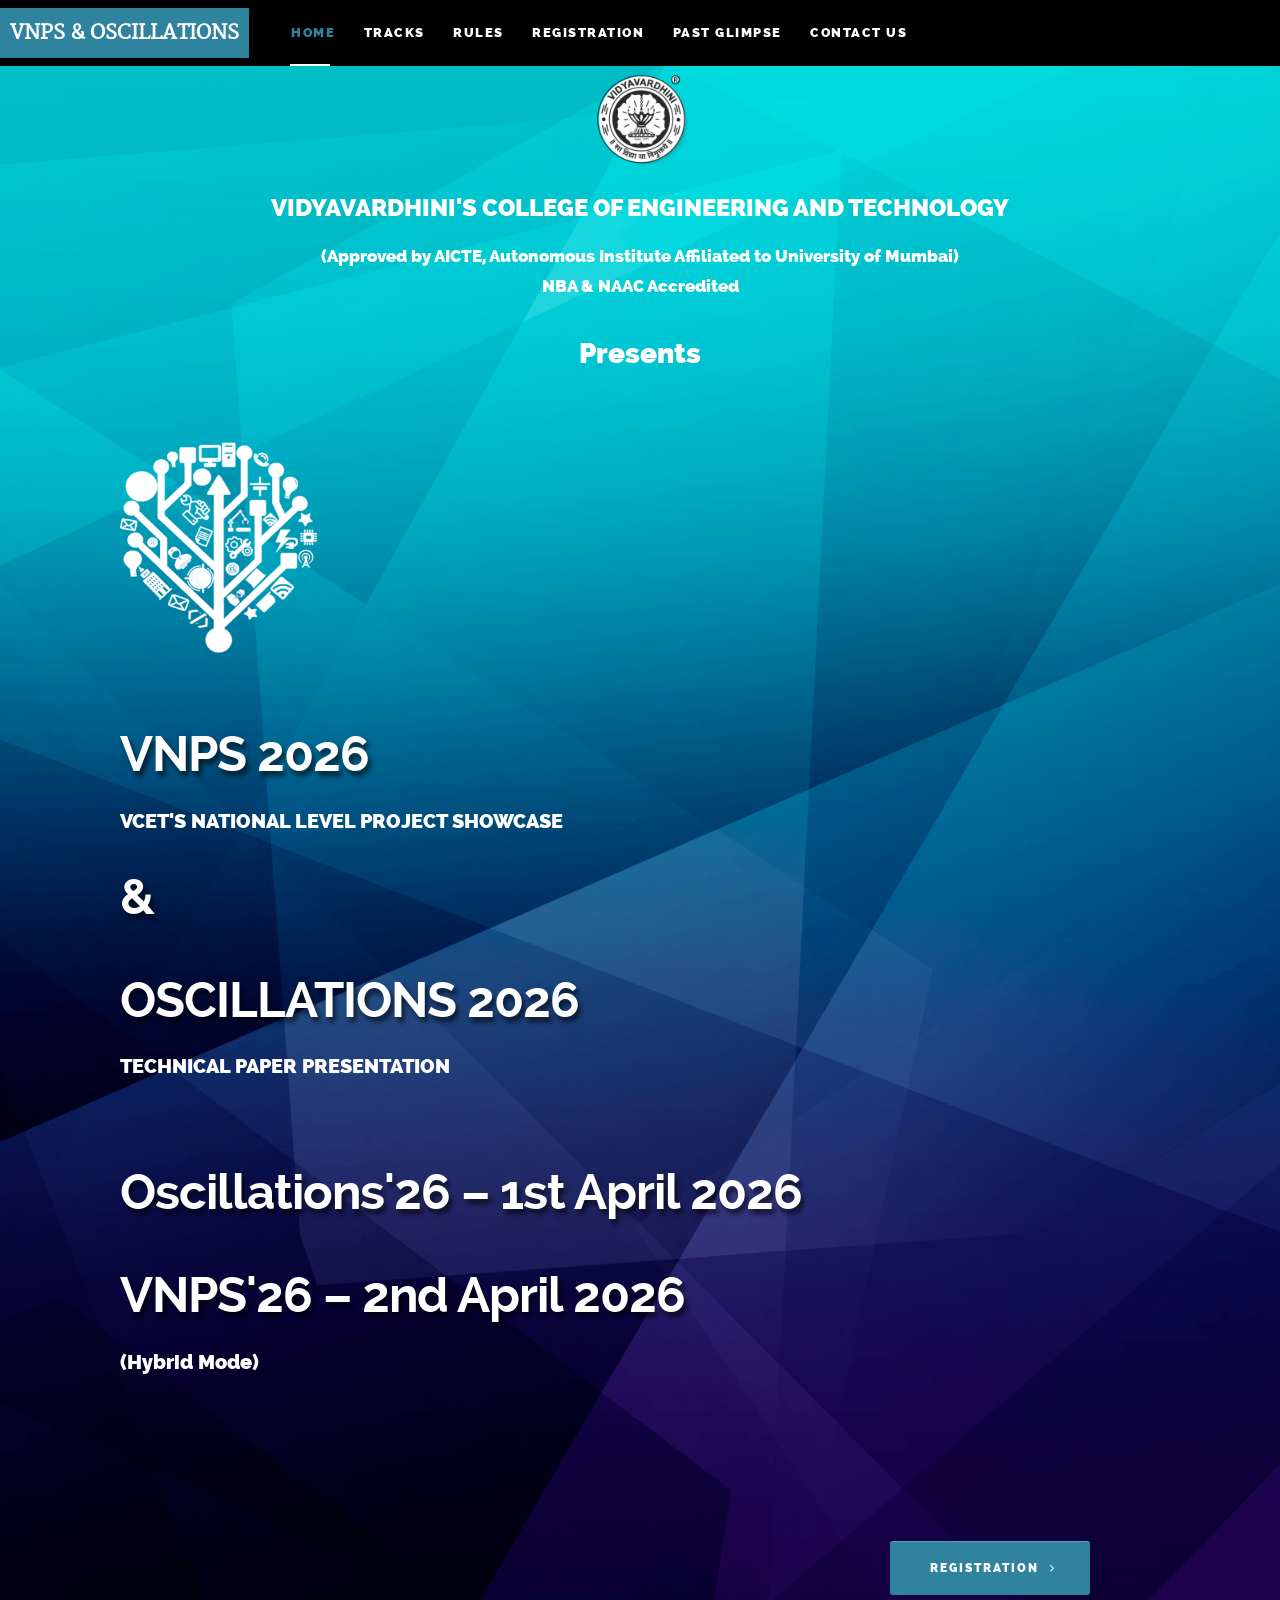
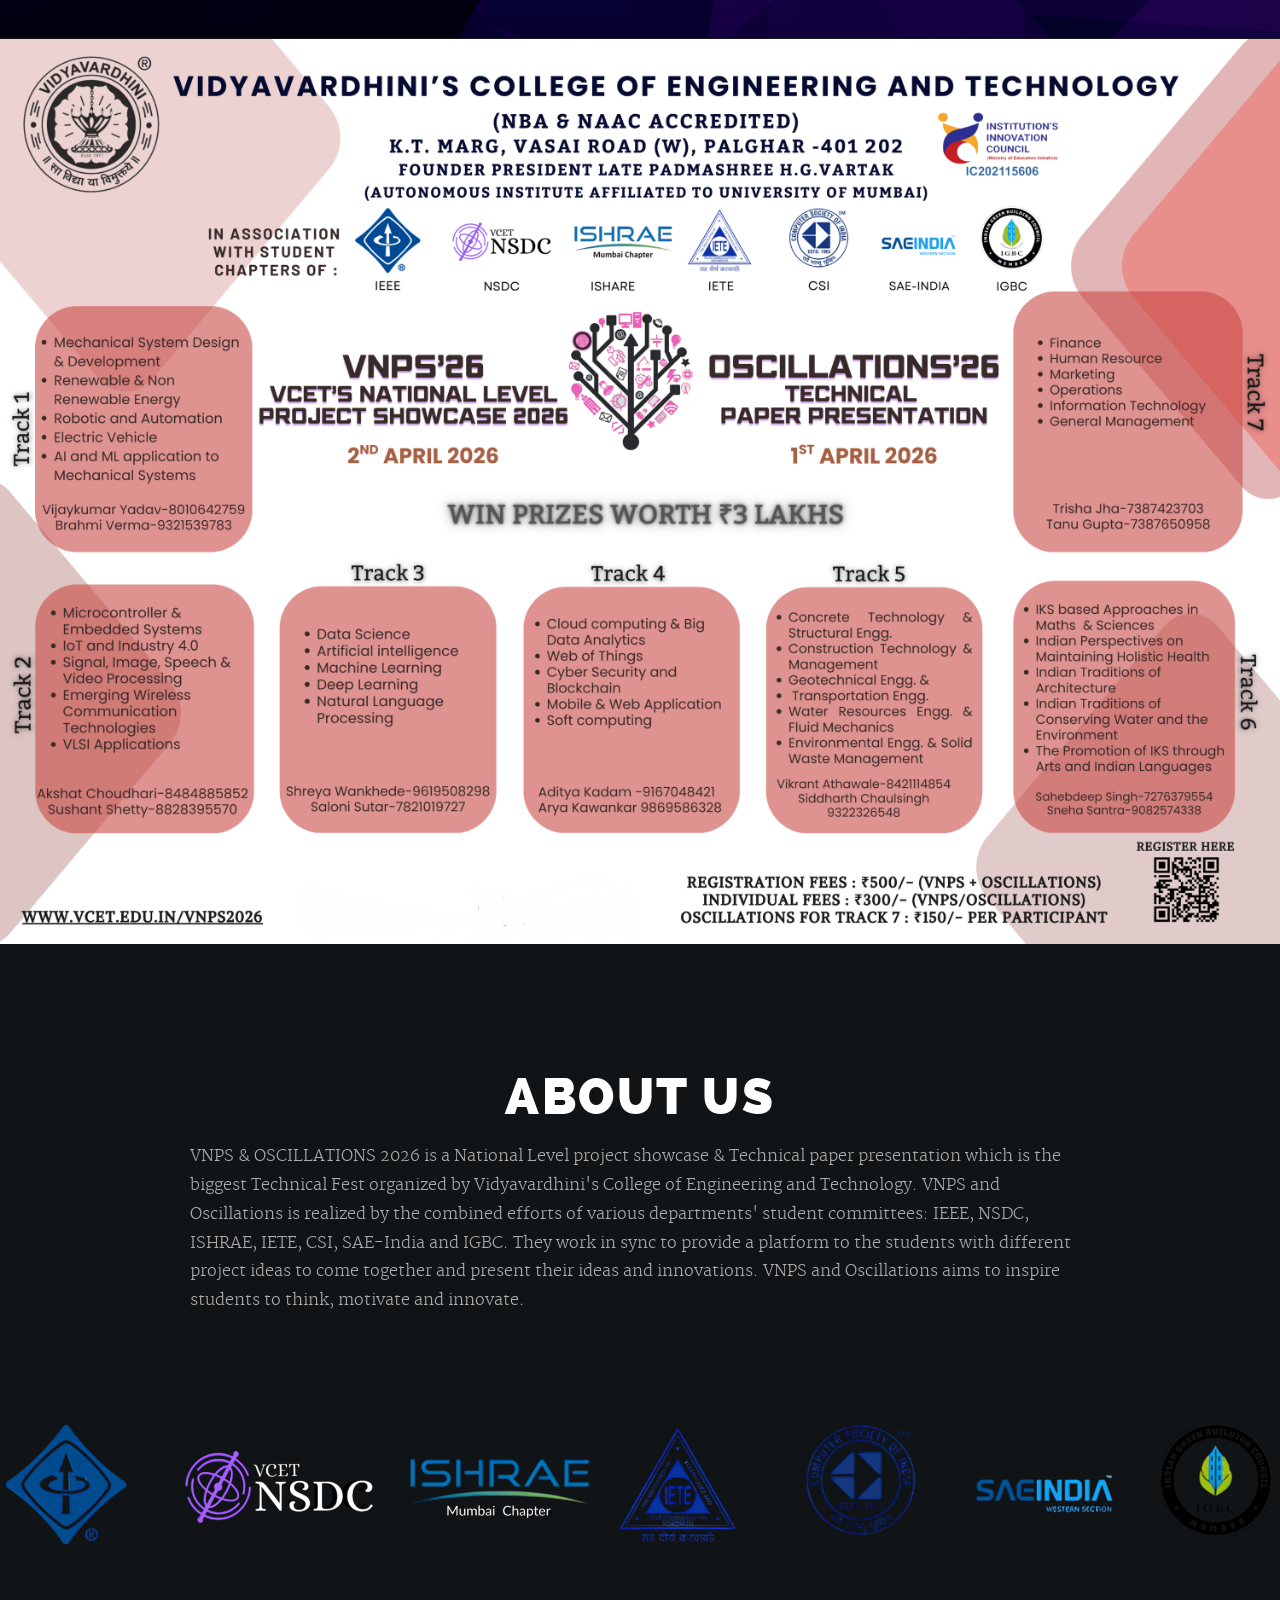
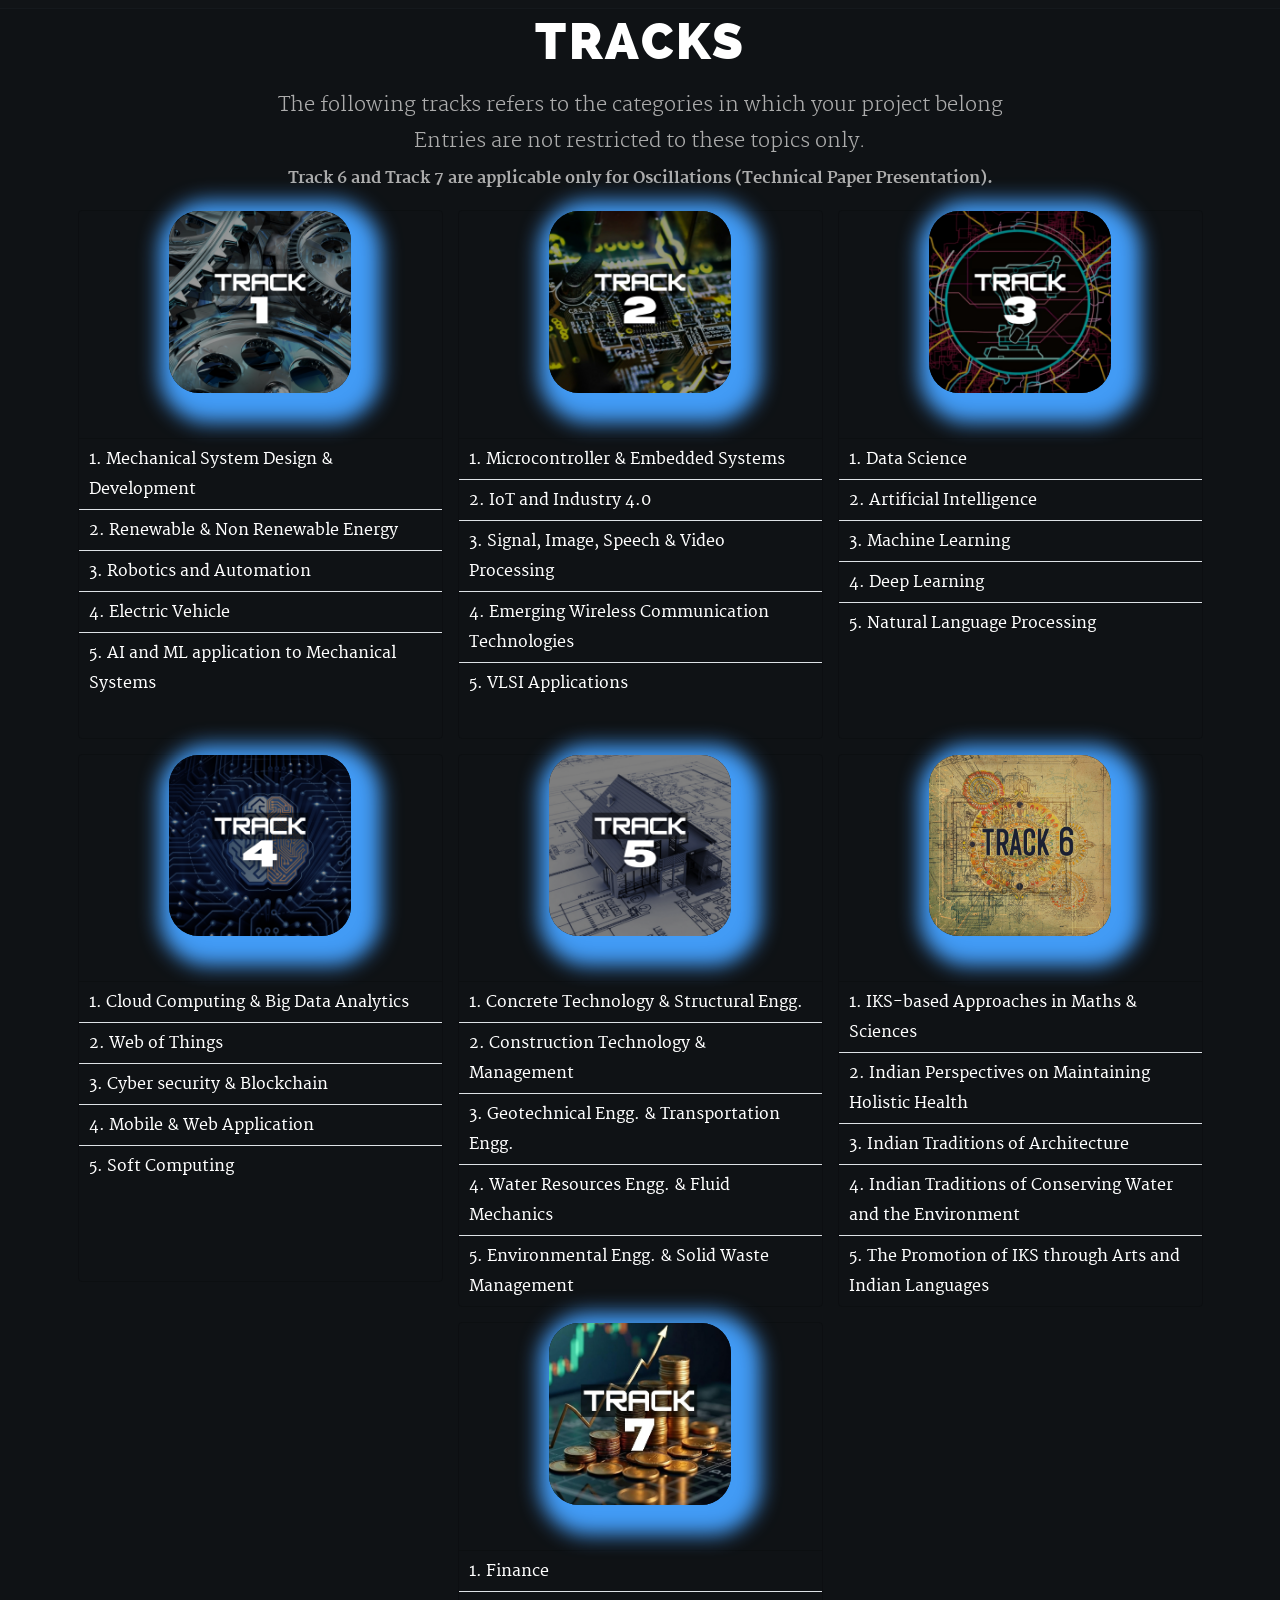
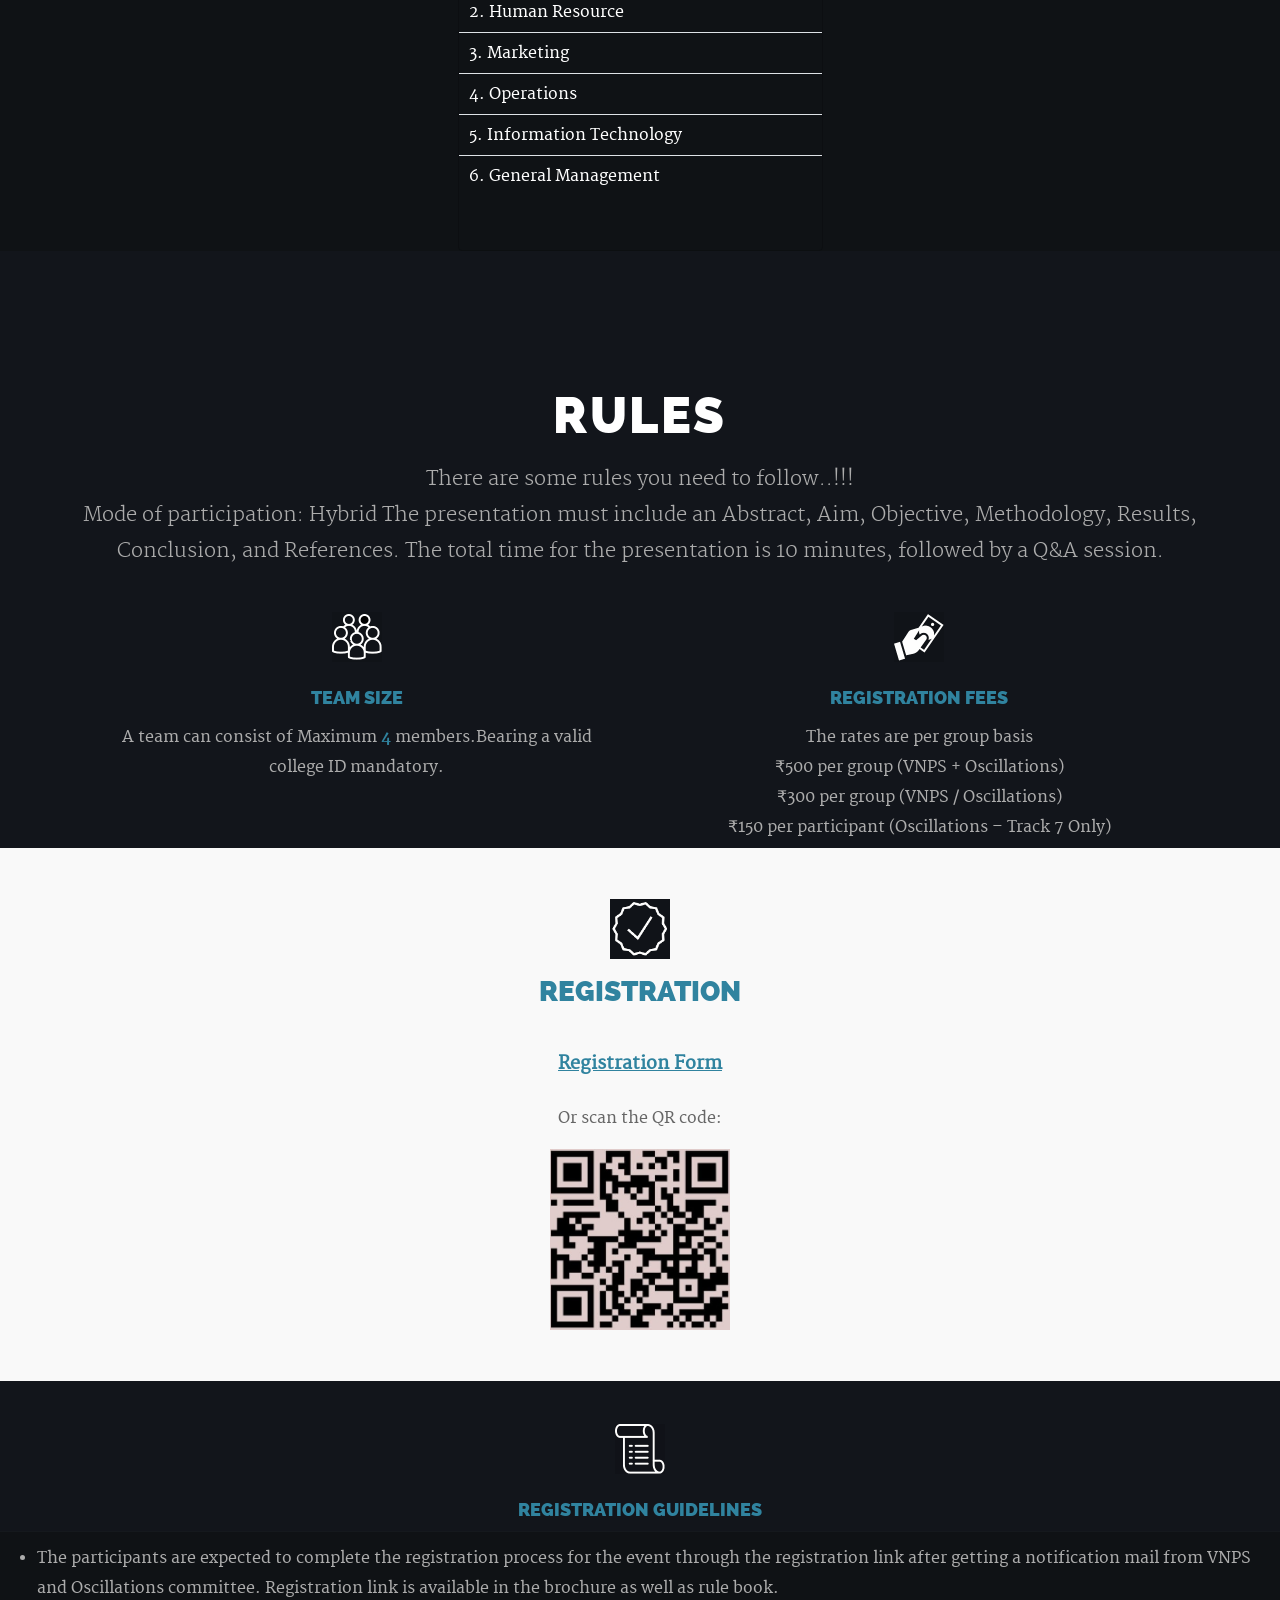
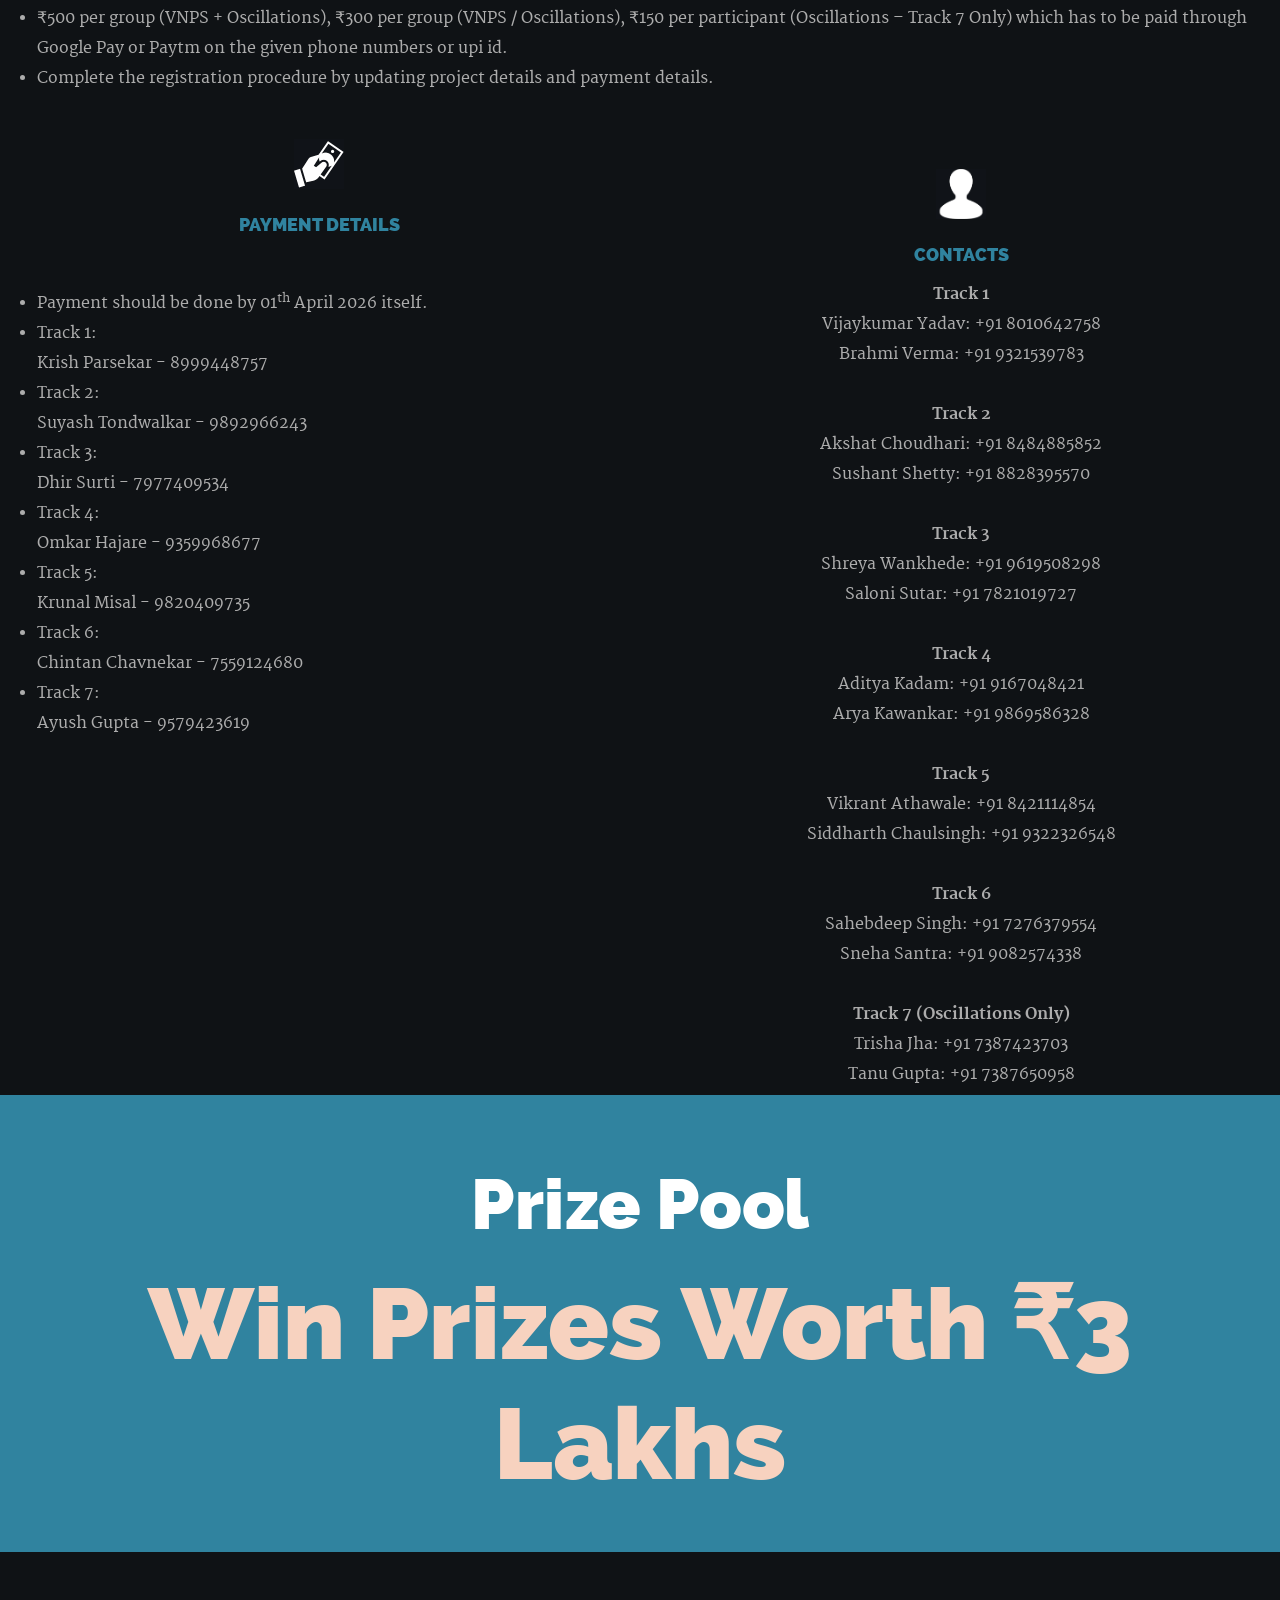
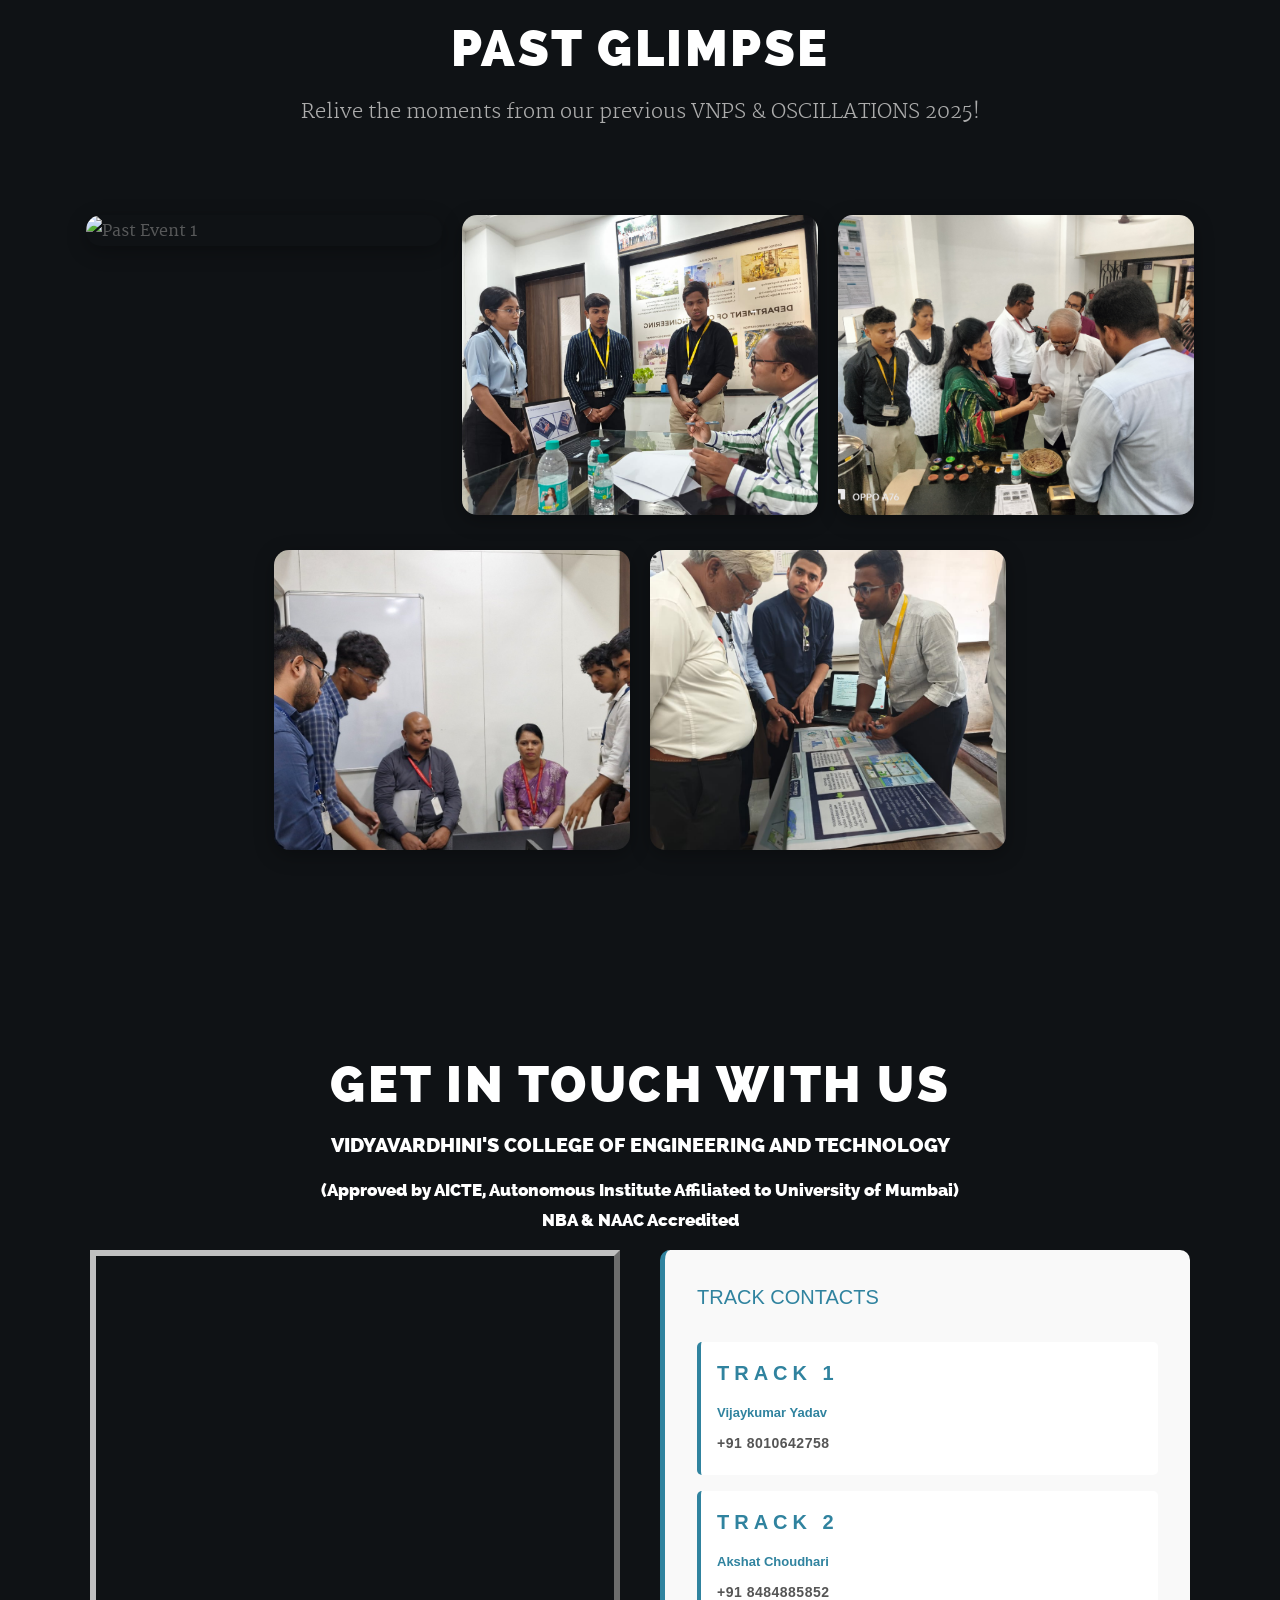
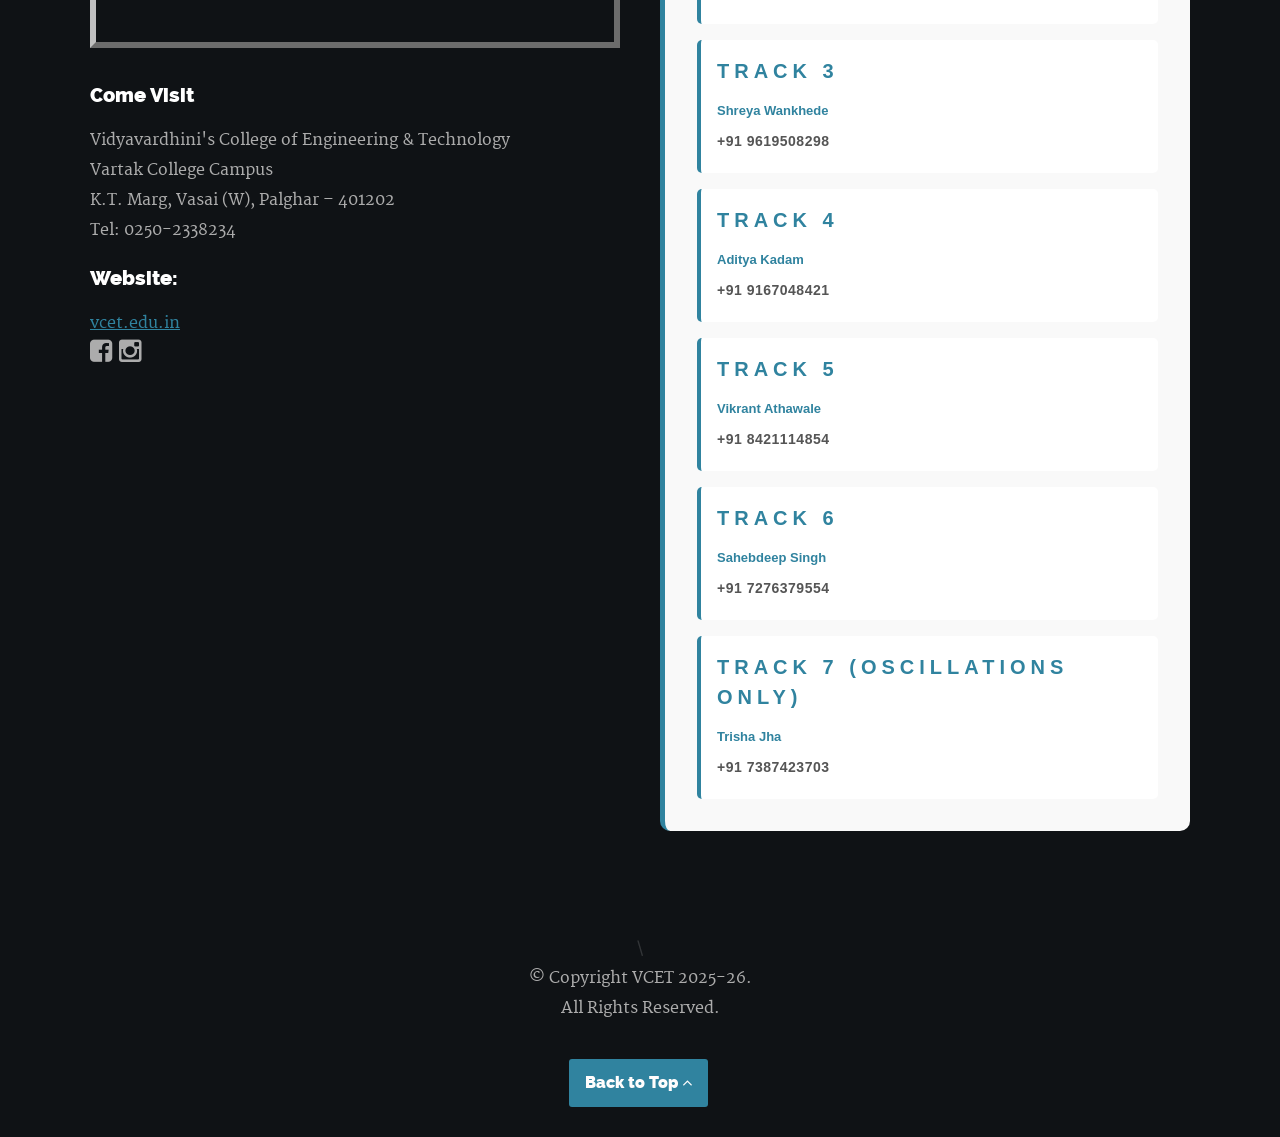
==== commit 8977d500: "Add hover animation to Past Glimpse images - Implement blue glow effect with scale and shadow transi" ====
--- a/index.html
+++ b/index.html
@@ -97,11 +97,11 @@
             </a>
             <ul id="nav" class="nav navbar-nav navbar-right" style="display: flex; align-items: center;">
                 <li><a class="" href="#home">Home</a></li>
-                <li class="current"><a class="" href="#Tracks">Tracks</a></li>
-                <li><a class="w-100" target="_blank"
-                        href="https://docs.google.com/forms/d/e/1FAIpQLSeeg9QP1FNiCgNkba95Auv4p1amS3Xx0_poywsm2Y3q-QOeTw/viewform?usp=send_form">Registration</a>
+                <li><a class="" href="#Tracks">Tracks</a></li>
+                <li><a class="" href="#rules">Rules</a></li>
+                <li><a class="" href="#registration-section">Registration</a>
                 </li>
-                <li><a class="" href="#rules">Rules</a></li>
+                <li><a class="" href="#past-glimpse">Past Glimpse</a></li>
                 <li><a class="" href="#connect">Contact Us</a></li>
             </ul> <!-- end #nav -->
         </nav> <!-- end #nav-wrap -->
@@ -169,8 +169,8 @@
 		</div> <!-- end row -->
 
 		<div id="more" style="padding-bottom: 70px;">
-			<a href="#rules">Registration<i class="fa fa-angle-down"></i></a>
-		</div>
+		<a href="https://docs.google.com/forms/d/e/1FAIpQLSfpxDc7QXCI_FgoYNbx8_otfpcROUMAoH2QtwZoYdZ6t557zw/viewform" target="_blank">Registration<i class="fa fa-angle-right"></i></a>
+	</div>
 
 	</section> <!-- end homepage hero -->
 
@@ -530,39 +530,20 @@
 
 				</div> <!-- end bgrid -->
 			</div>
-			<div class="service-list bgrid-half s-bgrid-whole tab-bgrid-whole group">
-				<!-- 
-				<div class="bgrid" justify="center">
-					<img src="images/icon/deadline.png" style="display:block; margin:0 auto" height="50px" width="50px">
-					<h3 style="text-align: center;"> SUBMISSION DEADLINE</h3>
-
-					<div class="service-content" style="text-align: center;">
-						<p>The project abstract of not more than 250 words is to be sent via the registration link by
-							<b style="color: #30839F;">5<sup>th</sup> April 2023</b>
-						</p>
-					</div>
-
-				</div> end bgrid -->
-
-				<div class="bgrid">
-					<img src="images/icon/confirmation.png" style="display:block; margin:0 auto" height="50px"
-						width="50px">
-					<h3 style="text-align: center;">REGISTRATION</h3>
-					<div class="service-content" style="text-align: center;">
-						<p>
-							<a href="https://docs.google.com/forms/d/e/1FAIpQLSfpxDc7QXCI_FgoYNbx8_otfpcROUMAoH2QtwZoYdZ6t557zw/viewform"
-								target="_blank" class="link">Registration
-								Form</a>
-							<br>
-						</p>
-						<img style="width: 150px;"  src="./images/QR_CODE_2026.jpeg" alt="qr_code">
-					</div>
-
-				</div> <!-- end bgrid -->
-
-
-			</div>
-			<div class="service-list bgrid-whole s-bgrid-whole tab-bgrid-whole group">
+			</div>
+			<!-- Registration QR Code Section -->
+			<section id="registration-section" style="text-align: center; padding: 4% 2%; background: #f9f9f9;">
+				<img src="images/icon/confirmation.png" style="display:block; margin:0 auto; margin-bottom: 1em;" height="60px" width="60px">
+				<h3 style="text-align: center; color: #30839F; font-size: 28px; margin-bottom: 1.5em;">REGISTRATION</h3>
+				<p style="margin-bottom: 1.5em;">
+					<a href="https://docs.google.com/forms/d/e/1FAIpQLSfpxDc7QXCI_FgoYNbx8_otfpcROUMAoH2QtwZoYdZ6t557zw/viewform" target="_blank" class="link" style="font-size: 18px; font-weight: bold;">Registration Form</a>
+				</p>
+				<p style="margin-bottom: 1em; color: #666;">Or scan the QR code:</p>
+				<img style="width: 180px; max-width: 100%;" src="./images/QR_CODE_2026.jpeg" alt="qr_code">
+			</section>
+			<!-- End Registration QR Code Section -->
+
+			<div class="service-list bgrid-whole s-bgrid-whole tab-bgrid-whole group" id="registration-guidelines">
 
 				<div class="bgrid">
 					<img src="images/icon/guidelines.png" style="display:block; margin:0 auto" height="50px"
@@ -709,52 +690,183 @@
 	</section>
 	<!---end of prize section-->
 
+	<!--=================== past glimpse================================================== -->
+	<style>
+		.glimpse-card {
+			overflow: hidden;
+			border-radius: 15px;
+			box-shadow: 0 5px 20px rgba(0,0,0,0.3);
+			transition: all 0.4s ease;
+			position: relative;
+		}
+
+		.glimpse-card:hover {
+			transform: scale(1.05);
+			box-shadow: 0 0 30px rgba(66, 155, 245, 0.8), 0 5px 20px rgba(0,0,0,0.3);
+		}
+
+		.glimpse-card:hover img {
+			transform: scale(1.08);
+		}
+
+		.glimpse-card img {
+			width: 100%;
+			height: 300px;
+			object-fit: cover;
+			transition: transform 0.4s ease;
+		}
+	</style>
+	<section id="past-glimpse" style="padding: 5% 2%;">
+		<div class="row section-head">
+			<div class="twelve columns">
+				<div class="row text-center">
+					<h1 class="heading-title" style="font-size: 50px">Past Glimpse</h1>
+				</div>
+				<p style="text-align: center; margin-bottom: 3em;">Relive the moments from our previous VNPS & OSCILLATIONS 2025!</p>
+			</div>
+		</div>
+
+		<div style="max-width: 1200px; margin: 0 auto;">
+			<div class="row justify-content-center">
+				<div class="col-md-4 mt-4" style="padding: 10px;">
+					<div class="glimpse-card">
+								<img src="images/Past-glimpse/image_1.jpeg" alt="Past Event 1">
+					</div>
+				</div>
+				<div class="col-md-4 mt-4" style="padding: 10px;">
+					<div class="glimpse-card">
+								<img src="images/Past-glimpse/image_2.jpeg" alt="Past Event 2">
+					</div>
+				</div>
+				<div class="col-md-4 mt-4" style="padding: 10px;">
+					<div class="glimpse-card">
+								<img src="images/Past-glimpse/image_3.jpeg" alt="Past Event 3">
+					</div>
+				</div>
+				<div class="col-md-4 mt-4" style="padding: 10px;">
+					<div class="glimpse-card">
+								<img src="images/Past-glimpse/image_4.jpeg" alt="Past Event 4">
+					</div>
+				</div>
+				<div class="col-md-4 mt-4" style="padding: 10px;">
+					<div class="glimpse-card">
+								<img src="images/Past-glimpse/image_5.jpeg" alt="Past Event 5">
+					</div>
+				</div>
+			</div>
+		</div>
+	</section>
+	<!---end of past glimpse section-->
 
 	<!--=================== contact================================================== -->
 	<section id="connect">
 		<div style="padding: 5%;">
 		</div>
 		<div class="row section-head">
-
-			<h1 class="heading-title text-center" style="font-size:28px">Get in touch with us</h1>
+			<div class="twelve columns">
+				<div class="row text-center">
+					<h1 class="heading-title" style="font-size: 50px">GET IN TOUCH WITH US</h1>
+				</div>
+			</div>
+		</div>
+		<div class="row section-head">
 			<h3 class="text-center">VIDYAVARDHINI'S COLLEGE OF ENGINEERING AND TECHNOLOGY</h3>
 		<h4 class="text-center">(Approved by AICTE, Autonomous Institute Affiliated to University of Mumbai) <br>
 				NBA & NAAC Accredited</h4>
 		</div>
 		<div class="row">
+			<!-- Left Column: Map + Come Visit -->
 			<div class="six columns tab-whole left">
+				<!-- Google Map -->
 				<div class="google-maps">
 					<iframe
 						src="https://www.google.com/maps/embed?pb=!1m18!1m12!1m3!1d3763.659991305768!2d72.82654491443476!3d19.383869586912066!2m3!1f0!2f0!3f0!3m2!1i1024!2i768!4f13.1!3m3!1m2!1s0x3be7aec0a4b41bef%3A0xbd1a4ca919d6a613!2sVidyavardhini's+College+of+Engineering+and+Technology!5e0!3m2!1sen!2sin!4v1521540877490"
 						width="300" height="300" frameborder="0" style="border:6px outset silver"
 						allowfullscreen></iframe>
 				</div>
-			</div>
-
-
+
+				<!-- Come Visit Section -->
+				<div style="margin-top: 2em;">
+					<h3>Come Visit</h3>
+					<p>
+						Vidyavardhini's College of Engineering & Technology<br>
+						Vartak College Campus<br>
+						K.T. Marg, Vasai (W), Palghar – 401202<br>
+						Tel: 0250-2338234
+					</p>
+
+					<h3>Website:</h3>
+					<p><a class="link" href="http://www.vcet.edu.in/" target="_blank">vcet.edu.in</a></br>
+					</p>
+					<div class="social-media-links" style="font-size: 2.6rem; color: #3b73c7;">
+						<a href="https://www.facebook.com/profile.php?id=100080250005730" target="_blank"><i
+								class="fa fa-facebook-square"></i></a>
+						<a href="https://www.instagram.com/vnps_2023/" target="_blank"><i class="fa fa-instagram"></i></a>
+					</div>
+				</div>
+			</div>
+
+			<!-- Right Column: Track Contacts -->
 			<div class="six columns tab-whole right">
-				<h3>Come Visit</h3>
-
-
-				<p>
-					Vidyavardhini's College of Engineering & Technology<br>
-					Vartak College Campus<br>
-					K.T. Marg, Vasai (W), Palghar – 401202<br>
-					Tel: 0250-2338234
-				</p>
-
-				<h3>Website:</h3>
-				<p><a class="link" href="http://www.vcet.edu.in/" target="_blank">vcet.edu.in</a></br>
-				</p>
-				<div class="social-media-links" style="font-size: 2.6rem; color: #3b73c7;">
-					<a href="https://www.facebook.com/profile.php?id=100080250005730" target="_blank"><i
-							class="fa fa-facebook-square"></i></a>
-					<a href="https://www.instagram.com/vnps_2023/" target="_blank"><i class="fa fa-instagram"></i></a>
-				</div>
-				</br>
+				<div style="padding: 2em; background: #f9f9f9; border-radius: 10px; border-left: 5px solid #30839F;">
+					<h3 style="color: #30839F; margin-top: 0; margin-bottom: 1.5em; font-family: 'Segoe UI', 'Helvetica Neue', Arial, sans-serif;">TRACK CONTACTS</h3>
+					<div style="display: grid; grid-template-columns: 1fr; gap: 1em;">
+						<div style="padding: 1em; background: white; border-radius: 5px; border-left: 4px solid #30839F;">
+							<h5 style="color: #30839F; margin: 0 0 0.5em 0; font-size: 14px; font-family: 'Segoe UI', 'Helvetica Neue', Arial, sans-serif;">Track 1</h5>
+							<p style="margin: 0; color: #333; font-size: 13px; font-family: 'Segoe UI', 'Helvetica Neue', Arial, sans-serif;">
+								<a href="tel:+91-8010642758" style="text-decoration: none; color: #30839F; font-weight: 600;">Vijaykumar Yadav</a><br>
+								<span style="color: #555; font-weight: 700; font-size: 14px; letter-spacing: 0.5px;">+91 8010642758</span>
+							</p>
+						</div>
+						<div style="padding: 1em; background: white; border-radius: 5px; border-left: 4px solid #30839F;">
+							<h5 style="color: #30839F; margin: 0 0 0.5em 0; font-size: 14px; font-family: 'Segoe UI', 'Helvetica Neue', Arial, sans-serif;">Track 2</h5>
+							<p style="margin: 0; color: #333; font-size: 13px; font-family: 'Segoe UI', 'Helvetica Neue', Arial, sans-serif;">
+								<a href="tel:+91-8484885852" style="text-decoration: none; color: #30839F; font-weight: 600;">Akshat Choudhari</a><br>
+								<span style="color: #555; font-weight: 700; font-size: 14px; letter-spacing: 0.5px;">+91 8484885852</span>
+							</p>
+						</div>
+						<div style="padding: 1em; background: white; border-radius: 5px; border-left: 4px solid #30839F;">
+							<h5 style="color: #30839F; margin: 0 0 0.5em 0; font-size: 14px; font-family: 'Segoe UI', 'Helvetica Neue', Arial, sans-serif;">Track 3</h5>
+							<p style="margin: 0; color: #333; font-size: 13px; font-family: 'Segoe UI', 'Helvetica Neue', Arial, sans-serif;">
+								<a href="tel:+91-9619508298" style="text-decoration: none; color: #30839F; font-weight: 600;">Shreya Wankhede</a><br>
+								<span style="color: #555; font-weight: 700; font-size: 14px; letter-spacing: 0.5px;">+91 9619508298</span>
+							</p>
+						</div>
+						<div style="padding: 1em; background: white; border-radius: 5px; border-left: 4px solid #30839F;">
+							<h5 style="color: #30839F; margin: 0 0 0.5em 0; font-size: 14px; font-family: 'Segoe UI', 'Helvetica Neue', Arial, sans-serif;">Track 4</h5>
+							<p style="margin: 0; color: #333; font-size: 13px; font-family: 'Segoe UI', 'Helvetica Neue', Arial, sans-serif;">
+								<a href="tel:+91-9167048421" style="text-decoration: none; color: #30839F; font-weight: 600;">Aditya Kadam</a><br>
+								<span style="color: #555; font-weight: 700; font-size: 14px; letter-spacing: 0.5px;">+91 9167048421</span>
+							</p>
+						</div>
+						<div style="padding: 1em; background: white; border-radius: 5px; border-left: 4px solid #30839F;">
+							<h5 style="color: #30839F; margin: 0 0 0.5em 0; font-size: 14px; font-family: 'Segoe UI', 'Helvetica Neue', Arial, sans-serif;">Track 5</h5>
+							<p style="margin: 0; color: #333; font-size: 13px; font-family: 'Segoe UI', 'Helvetica Neue', Arial, sans-serif;">
+								<a href="tel:+91-8421114854" style="text-decoration: none; color: #30839F; font-weight: 600;">Vikrant Athawale</a><br>
+								<span style="color: #555; font-weight: 700; font-size: 14px; letter-spacing: 0.5px;">+91 8421114854</span>
+							</p>
+						</div>
+						<div style="padding: 1em; background: white; border-radius: 5px; border-left: 4px solid #30839F;">
+							<h5 style="color: #30839F; margin: 0 0 0.5em 0; font-size: 14px; font-family: 'Segoe UI', 'Helvetica Neue', Arial, sans-serif;">Track 6</h5>
+							<p style="margin: 0; color: #333; font-size: 13px; font-family: 'Segoe UI', 'Helvetica Neue', Arial, sans-serif;">
+								<a href="tel:+91-7276379554" style="text-decoration: none; color: #30839F; font-weight: 600;">Sahebdeep Singh</a><br>
+								<span style="color: #555; font-weight: 700; font-size: 14px; letter-spacing: 0.5px;">+91 7276379554</span>
+							</p>
+						</div>
+						<div style="padding: 1em; background: white; border-radius: 5px; border-left: 4px solid #30839F;">
+							<h5 style="color: #30839F; margin: 0 0 0.5em 0; font-size: 14px; font-family: 'Segoe UI', 'Helvetica Neue', Arial, sans-serif;">Track 7 (Oscillations Only)</h5>
+							<p style="margin: 0; color: #333; font-size: 13px; font-family: 'Segoe UI', 'Helvetica Neue', Arial, sans-serif;">
+								<a href="tel:+91-7387423703" style="text-decoration: none; color: #30839F; font-weight: 600;">Trisha Jha</a><br>
+								<span style="color: #555; font-weight: 700; font-size: 14px; letter-spacing: 0.5px;">+91 7387423703</span>
+							</p>
+						</div>
+					</div>
+				</div>
 			</div>
 
 		</div> <!-- end row -->
+
+		<!-- Track Contacts Section (removed - now integrated above) -->
 
 	</section> <!-- end contact -->
 
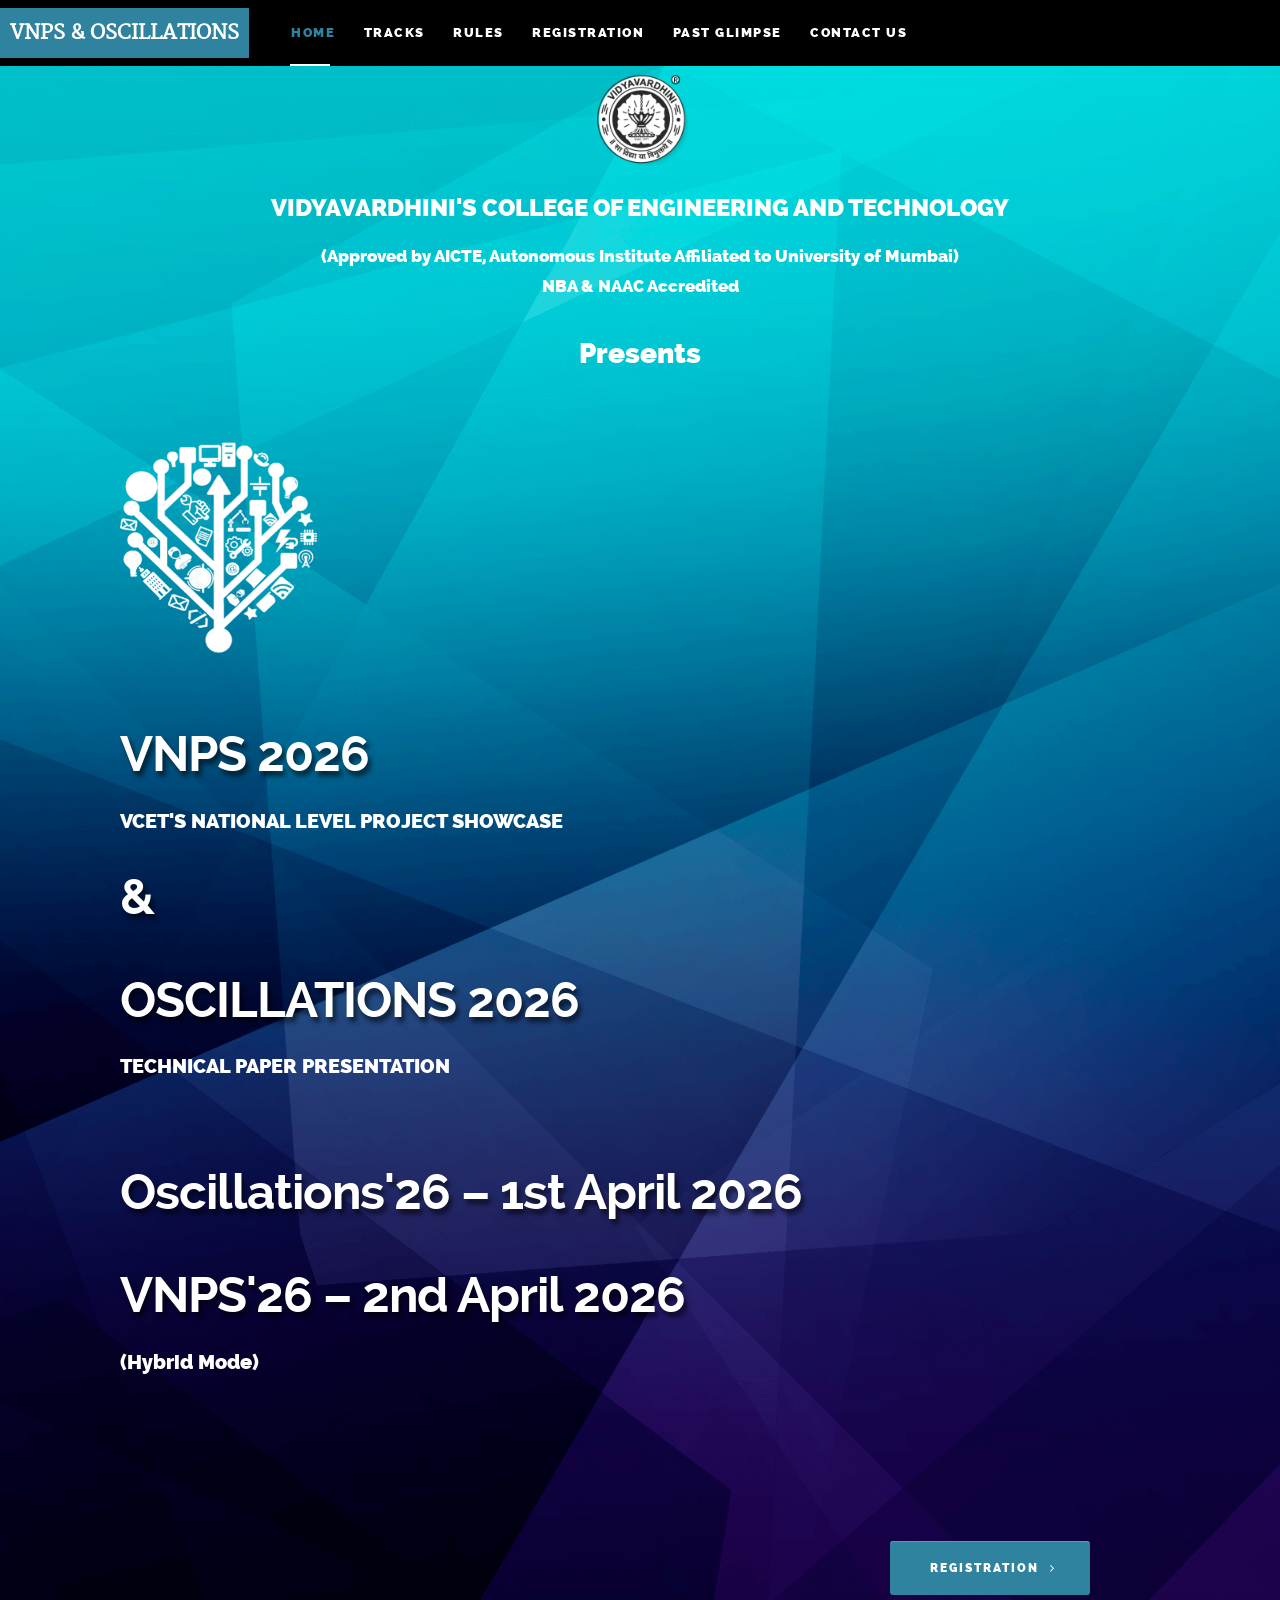
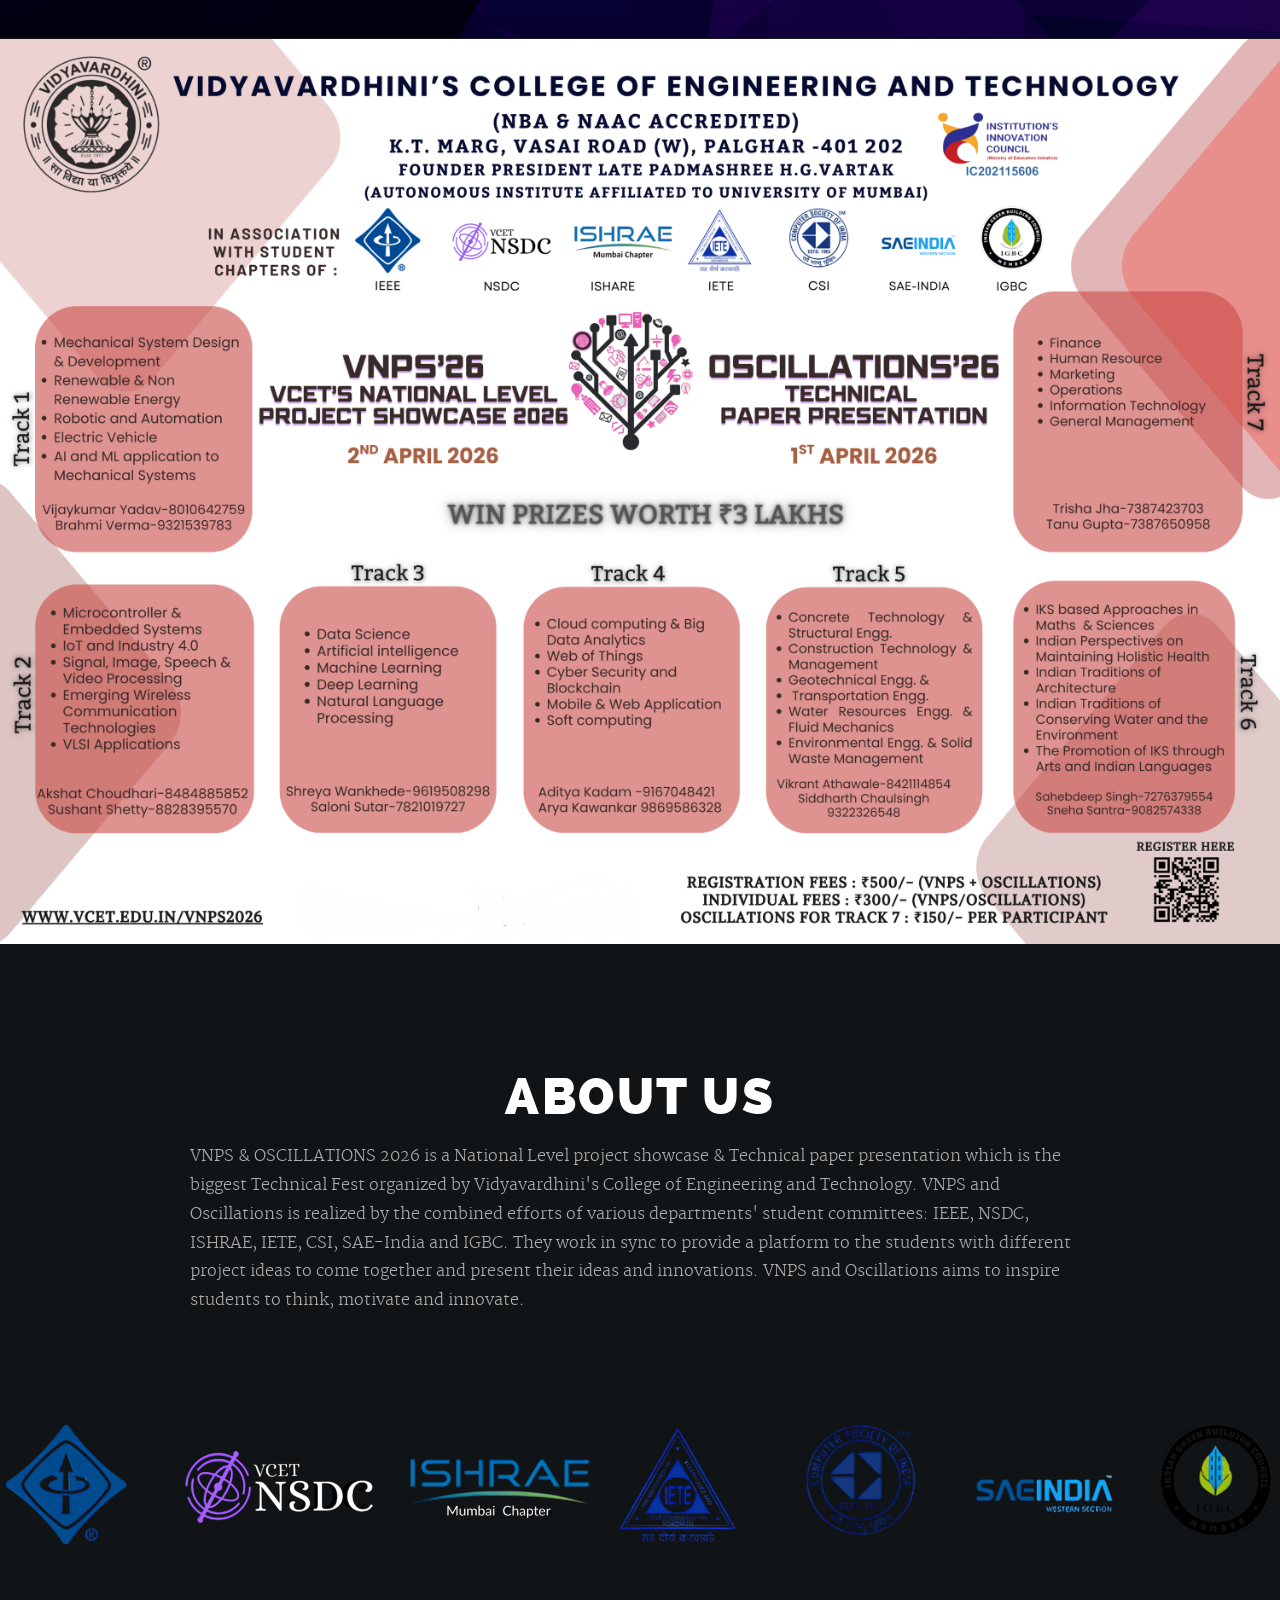
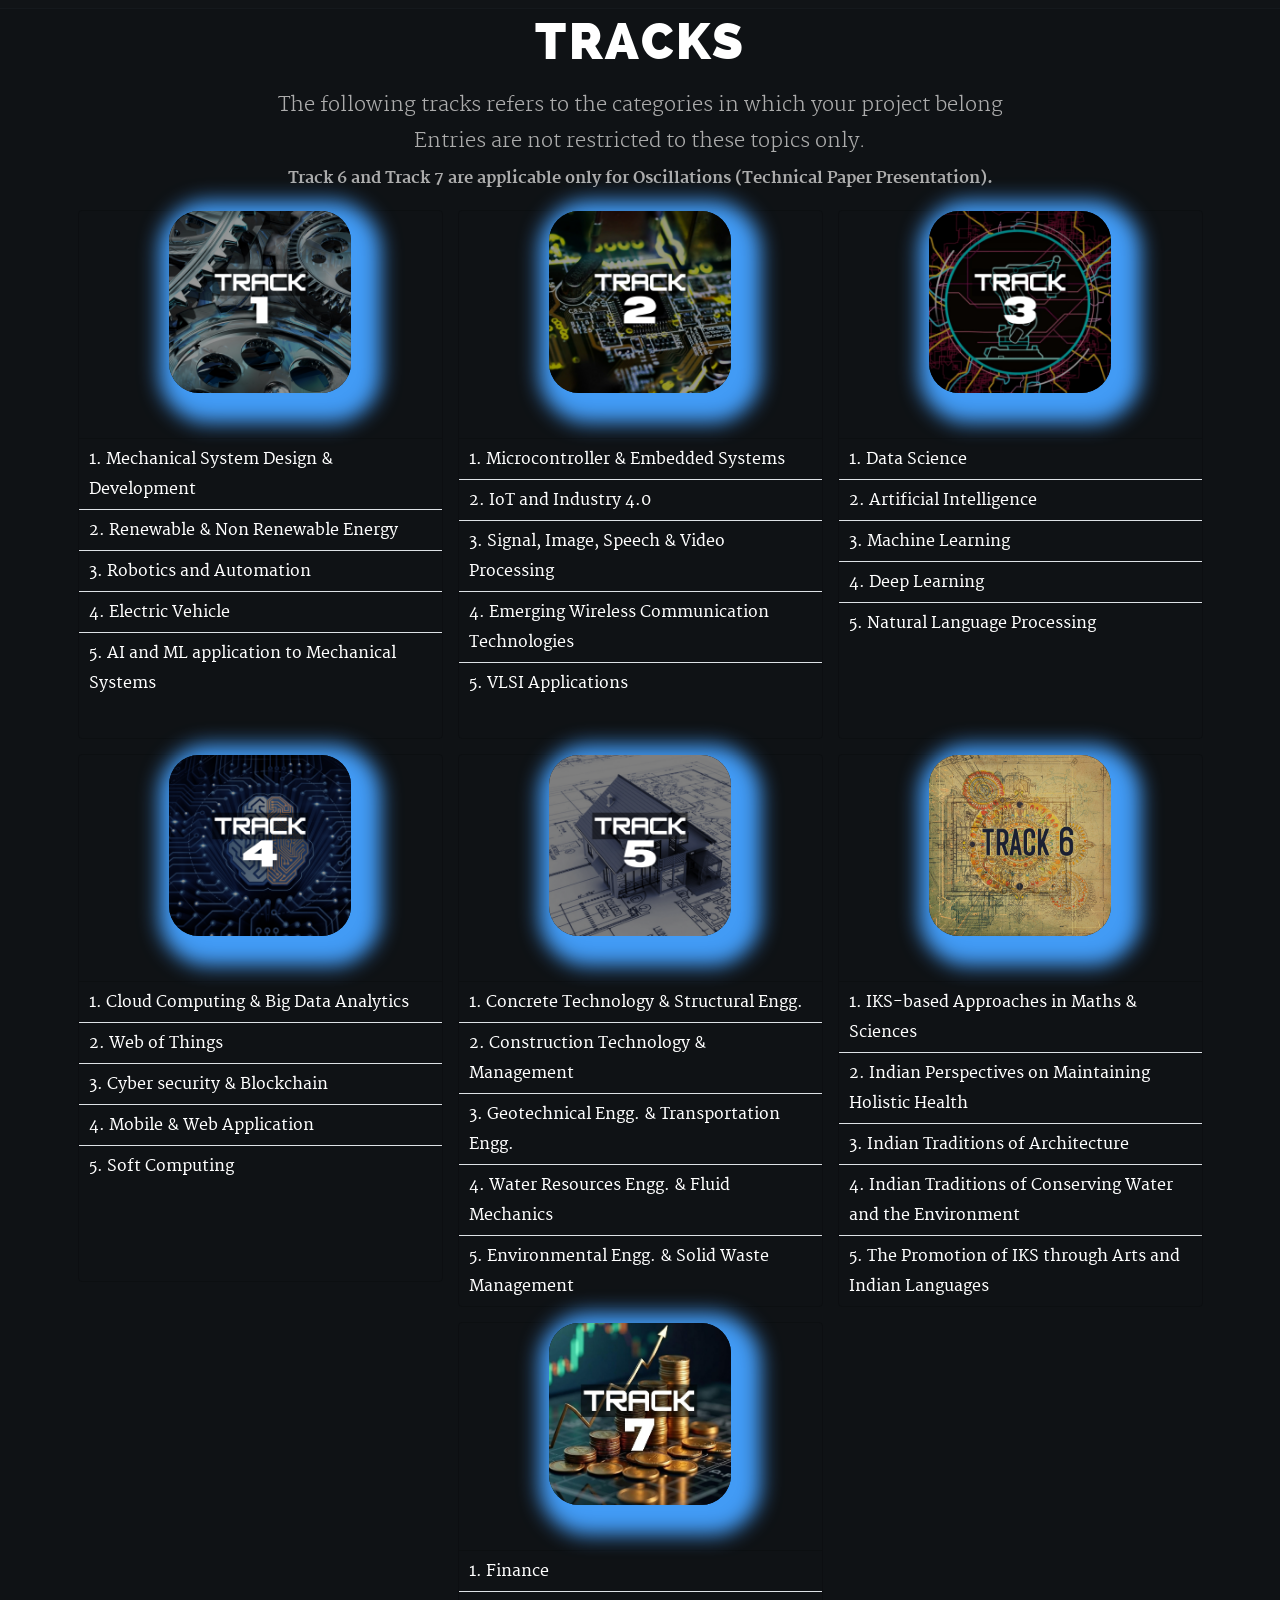
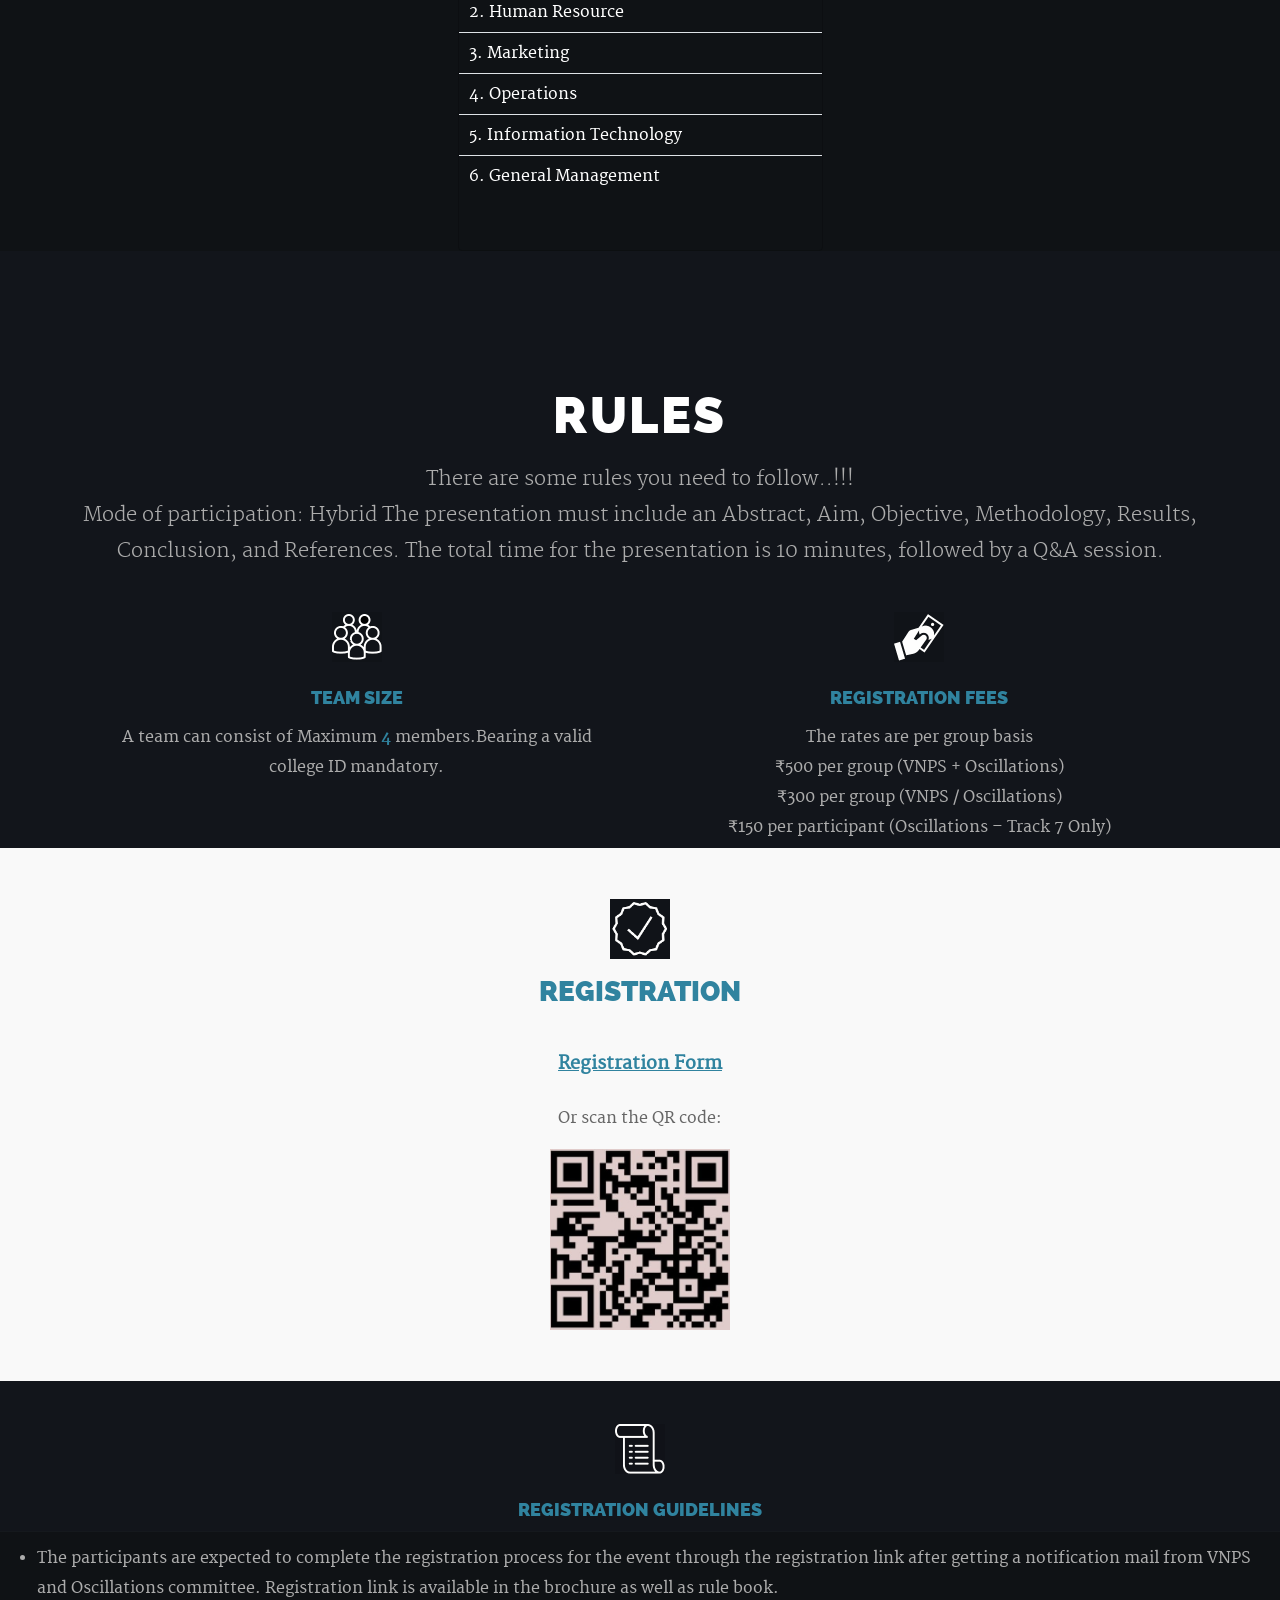
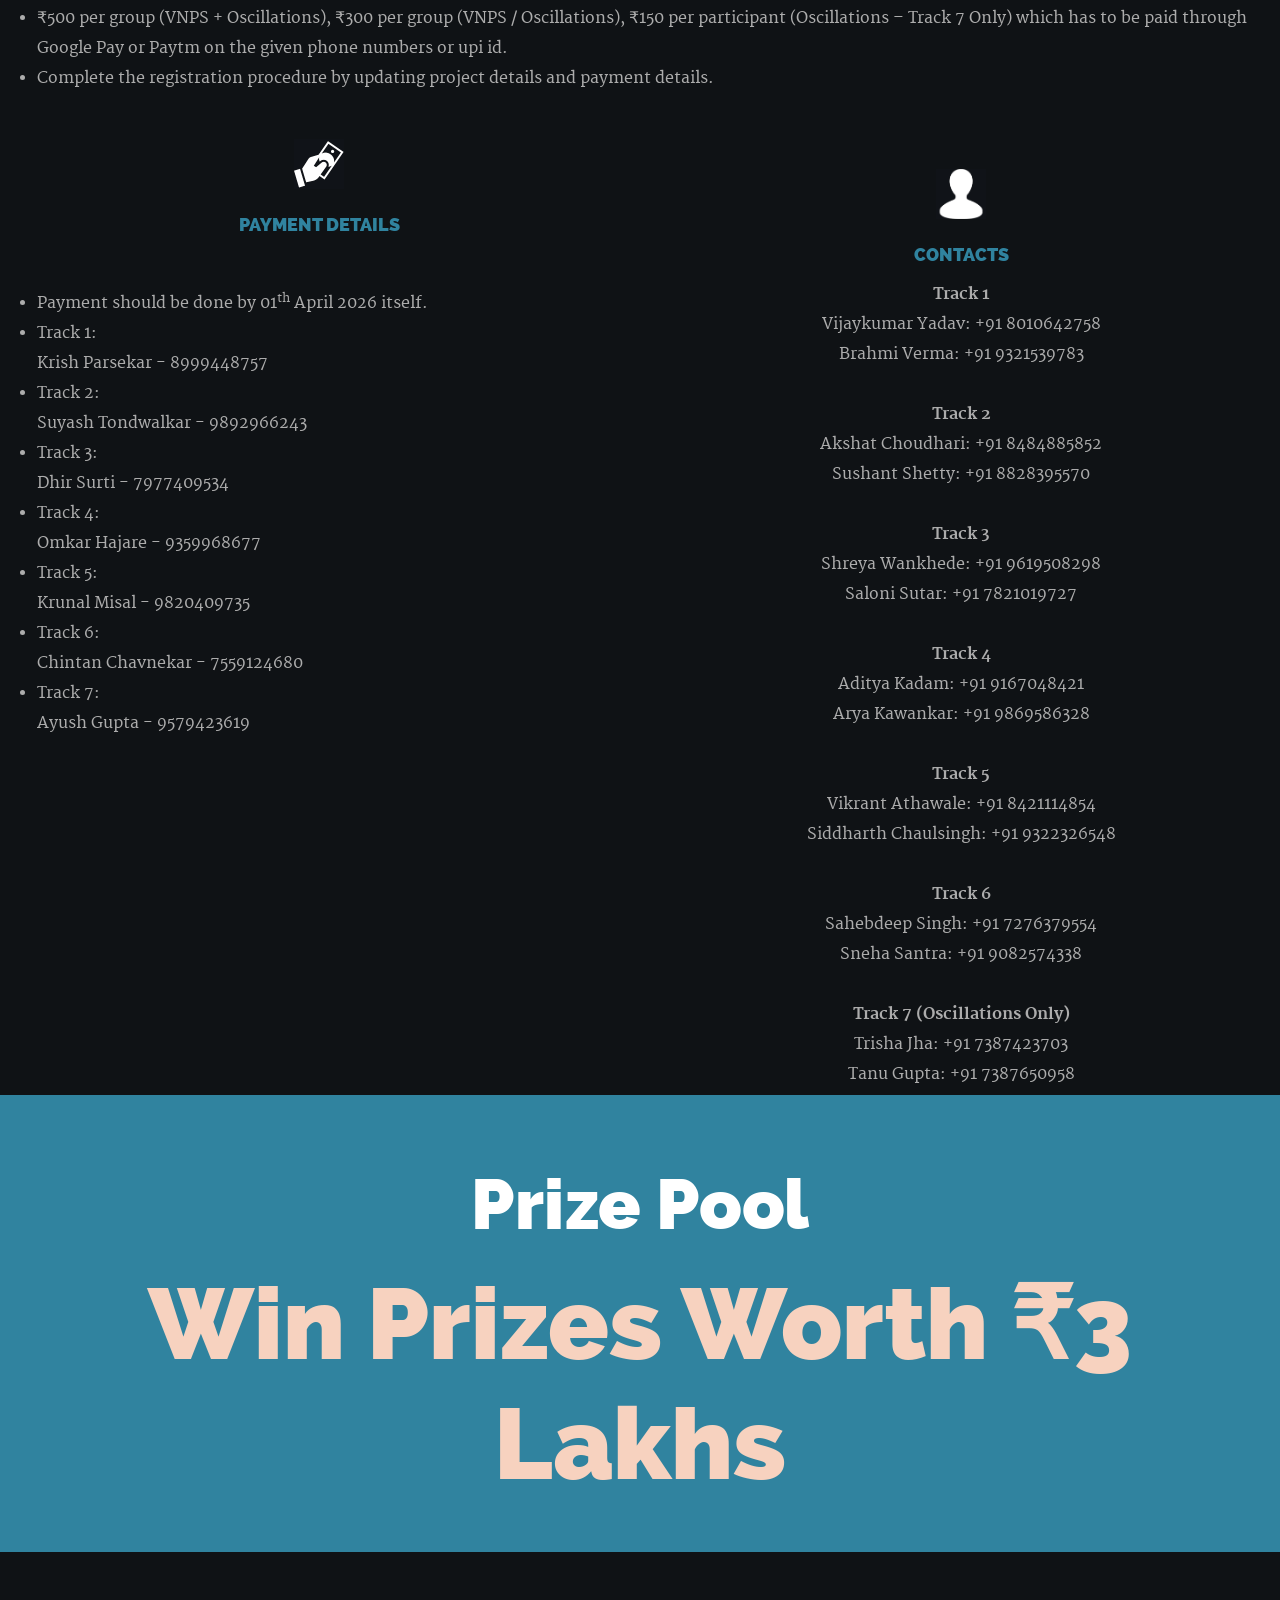
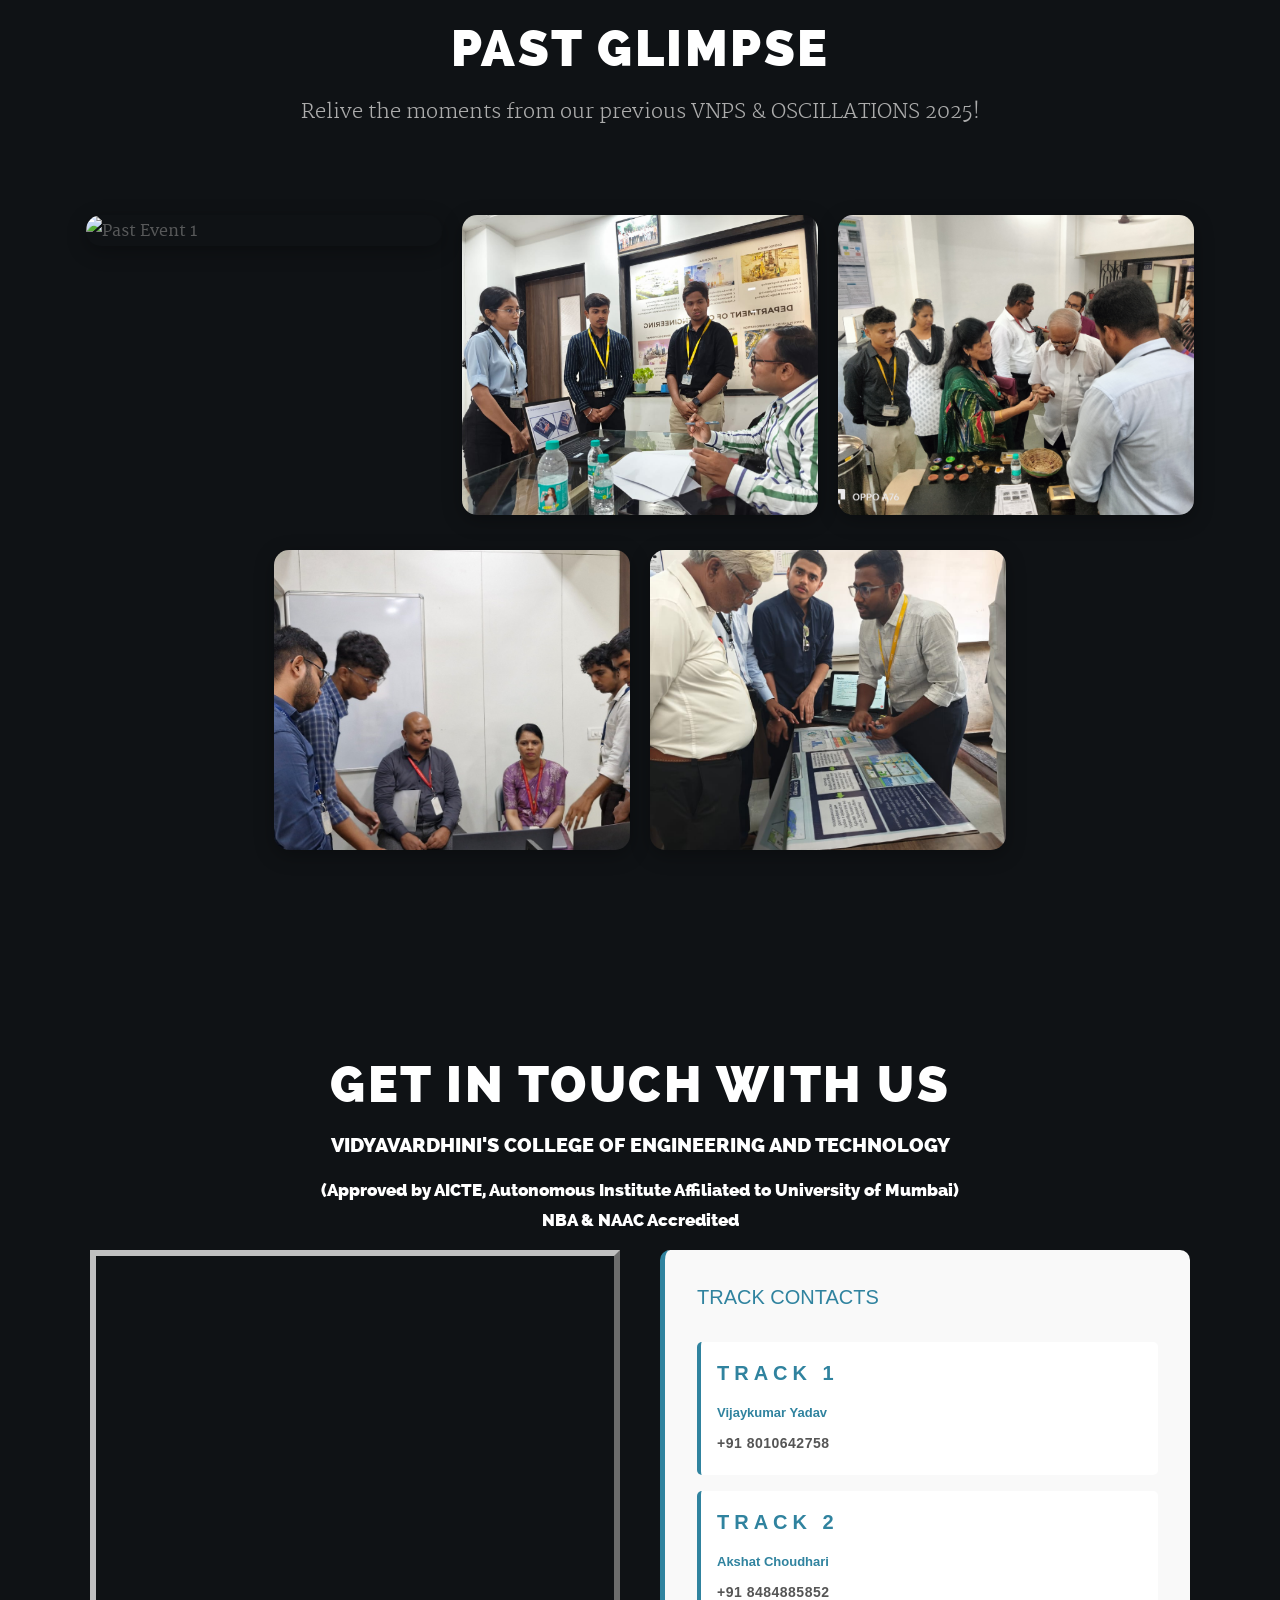
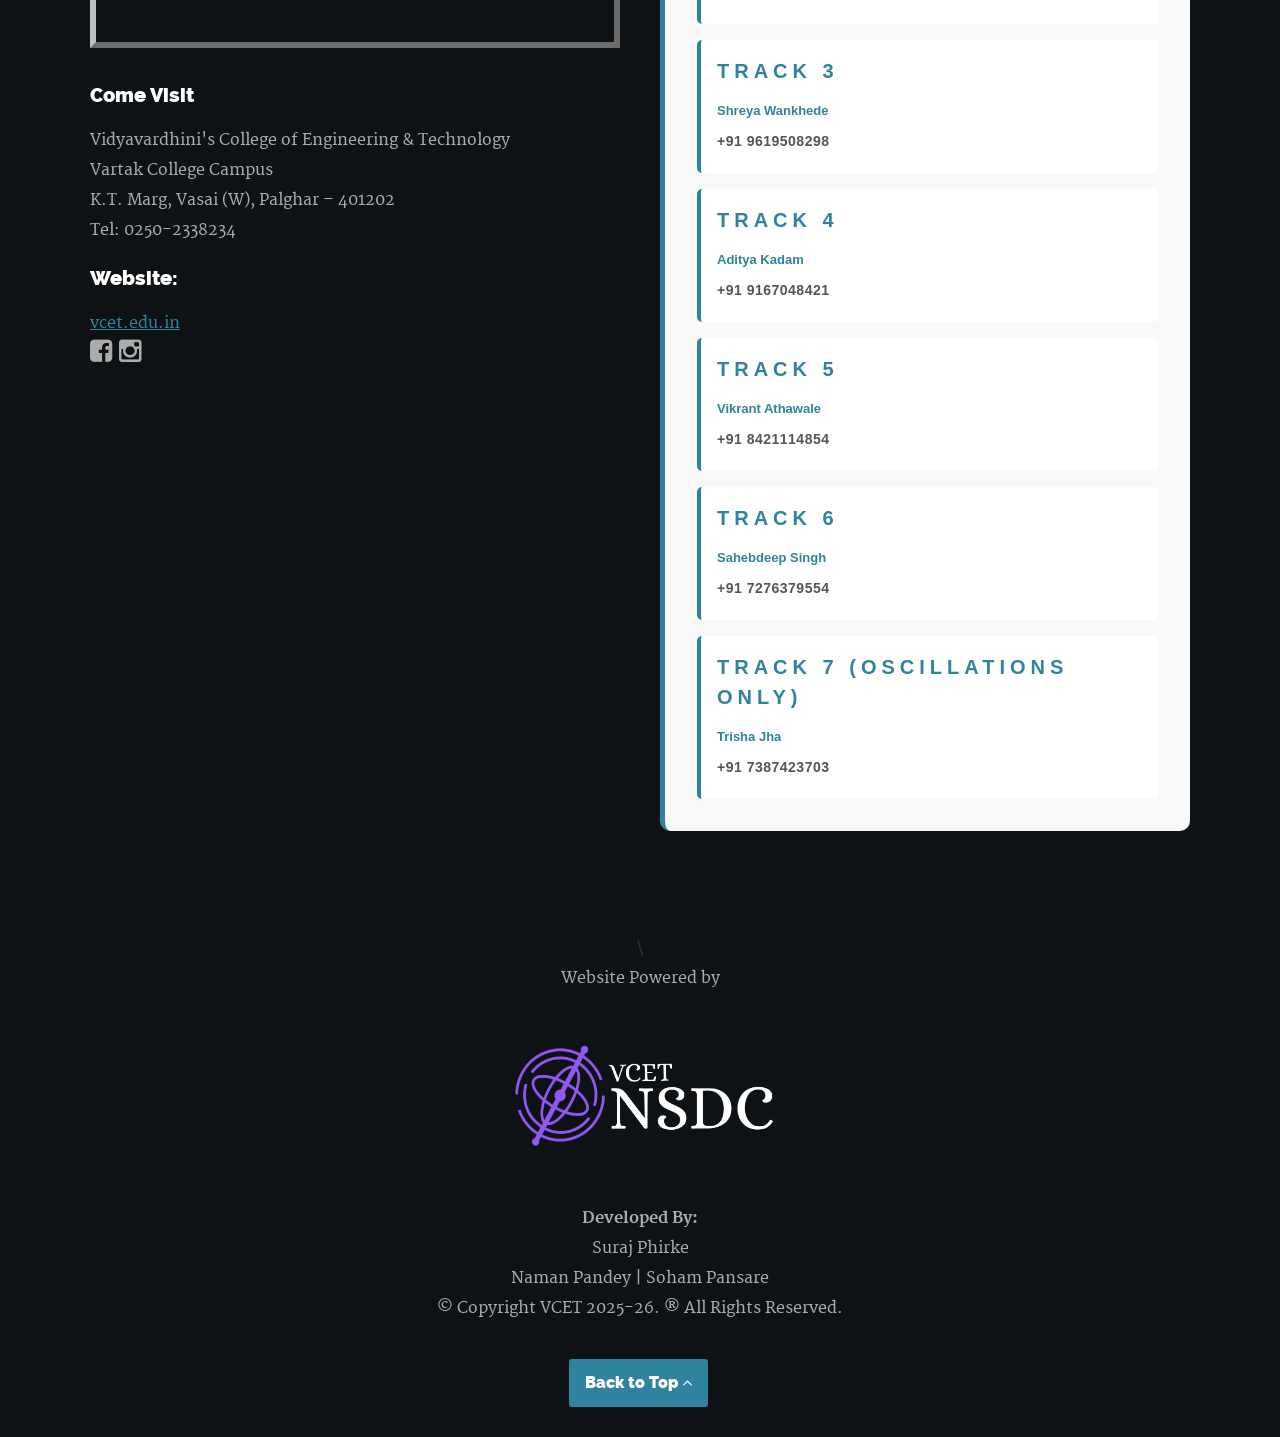
==== commit 5dbf8a02: "Add NSDC logo and update footer with developer credits" ====
--- a/index.html
+++ b/index.html
@@ -878,7 +878,12 @@
 
 			\
 
-			<p>&copy; Copyright VCET 2025-26.</br> All Rights Reserved.
+			<p>Website Powered by 
+				<br> <img src="images/whie_NSDC_logo.png" alt="VCET NSDC" style="scale: 50%;">				
+				<br><b>Developed By:</b>
+				<br>Suraj Phirke
+				<br>Naman Pandey | Soham Pansare
+				<br>&copy; Copyright VCET 2025-26. &reg; All Rights Reserved.
 			</p>
 
 		</div>
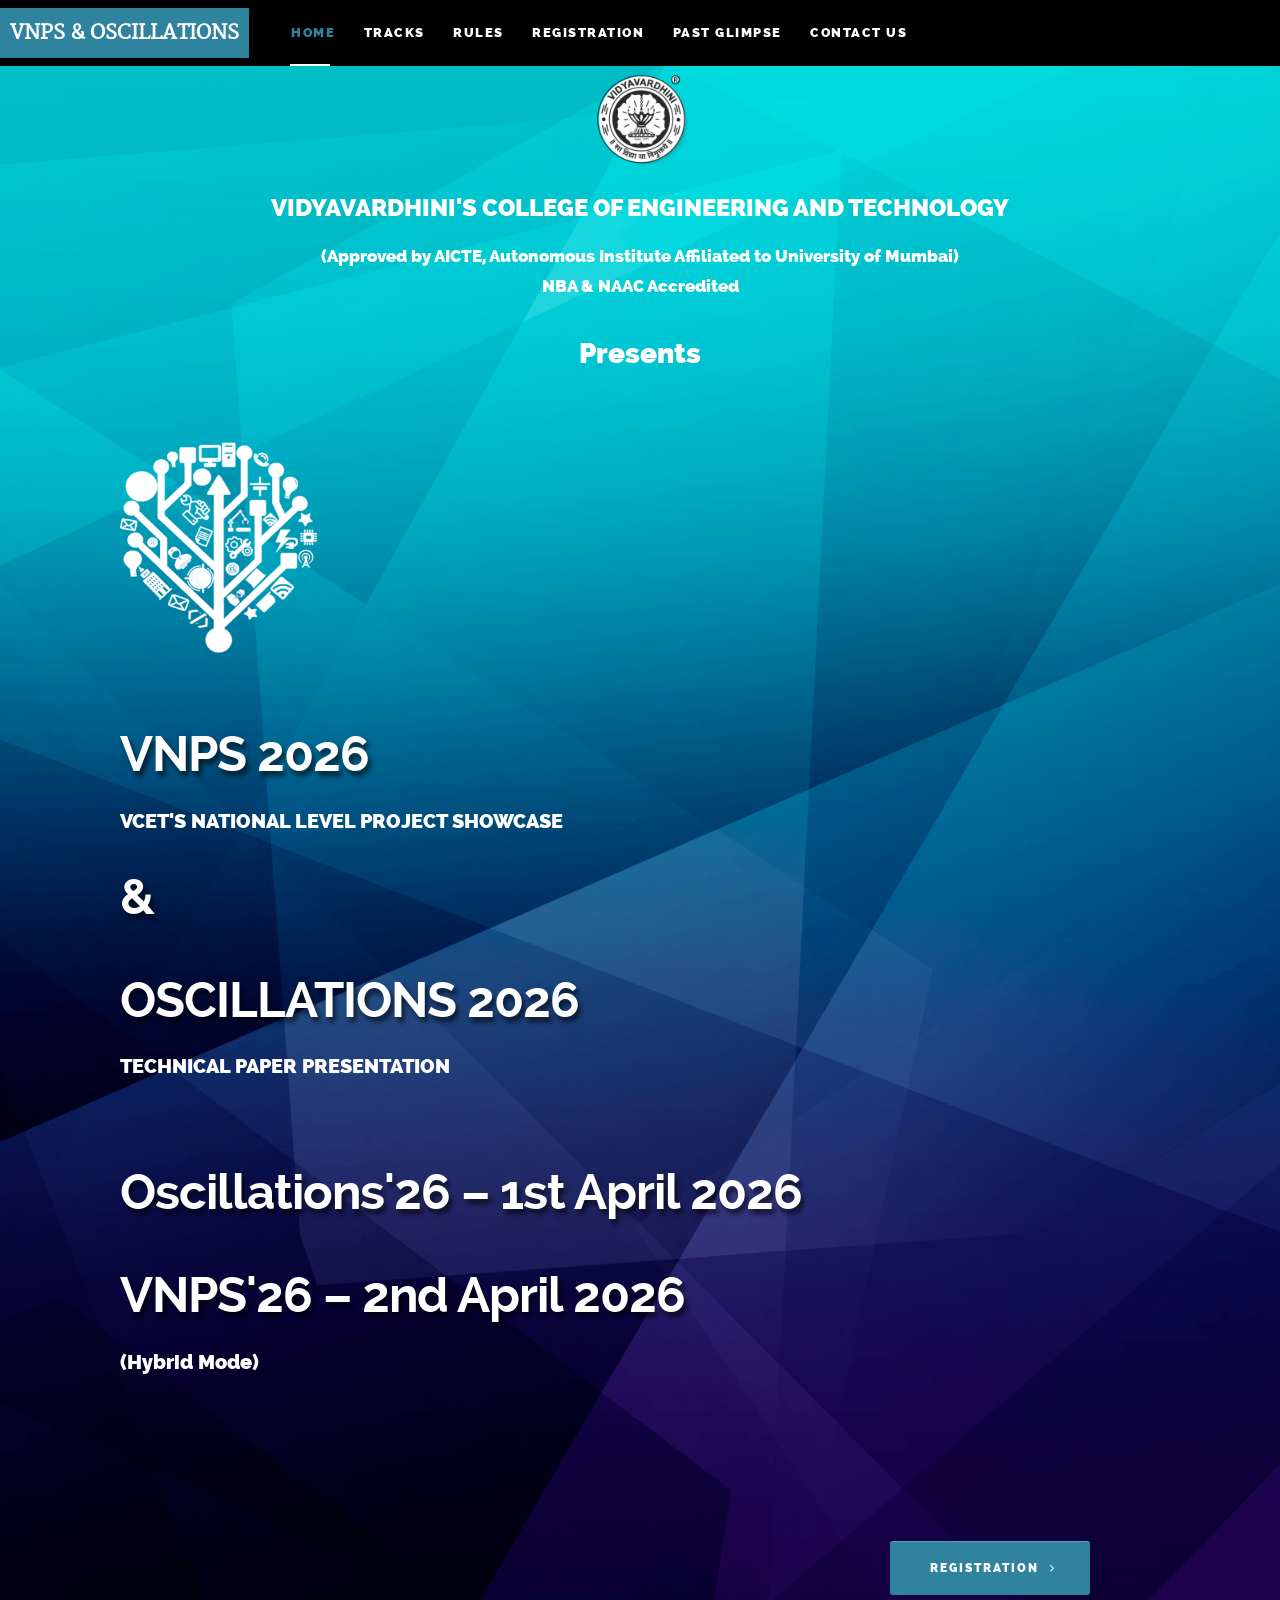
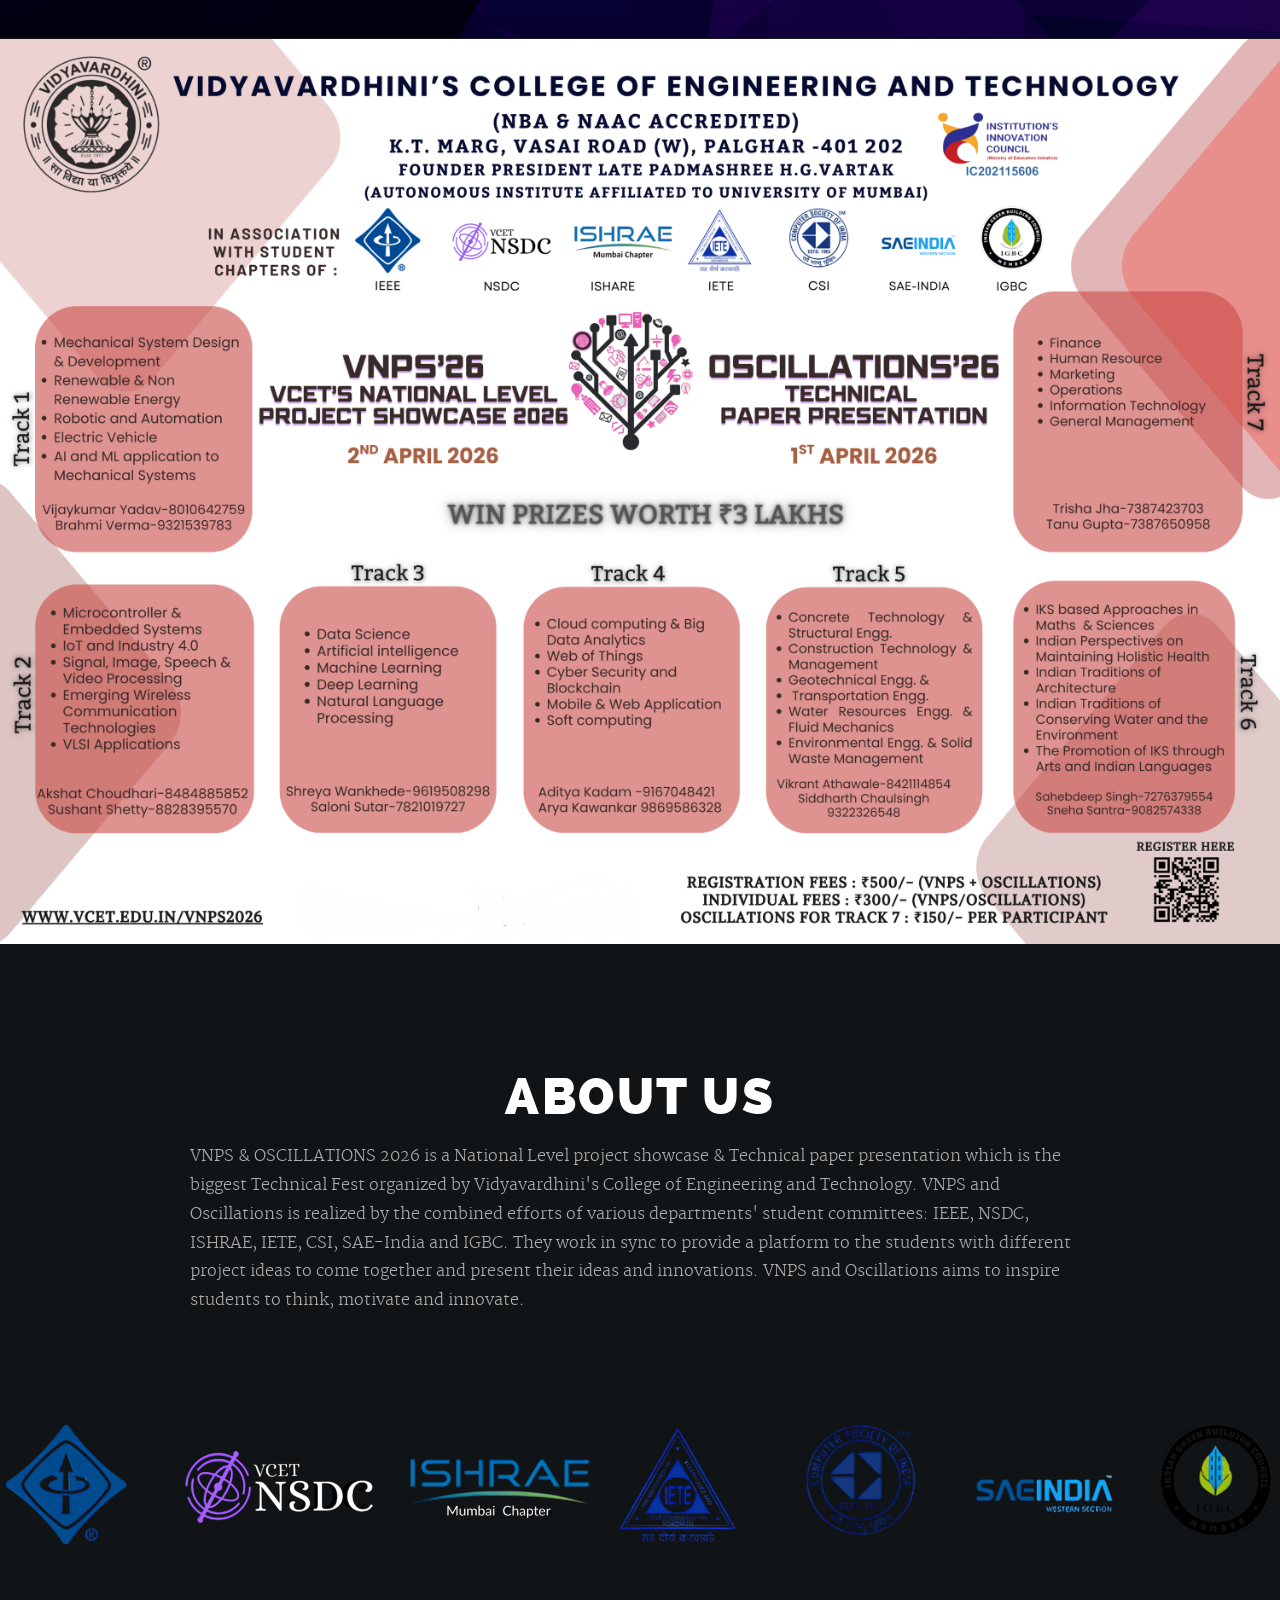
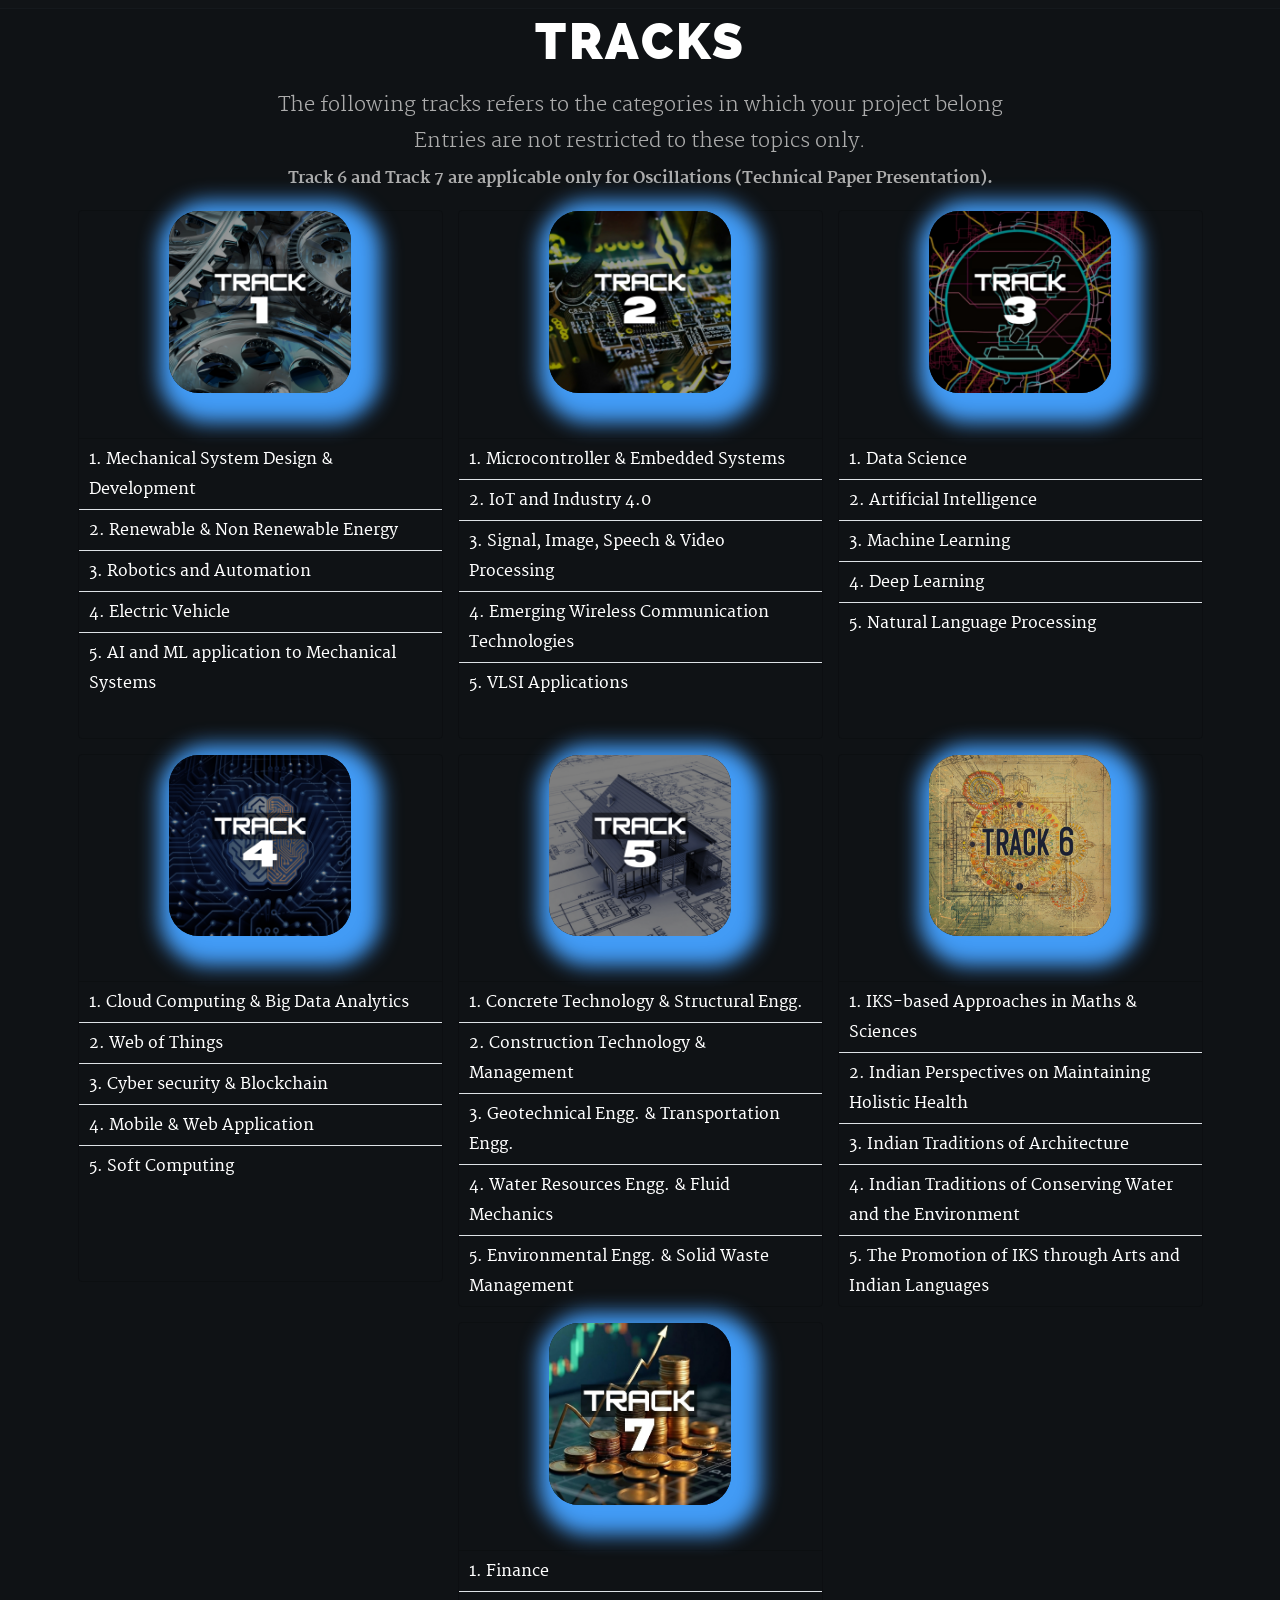
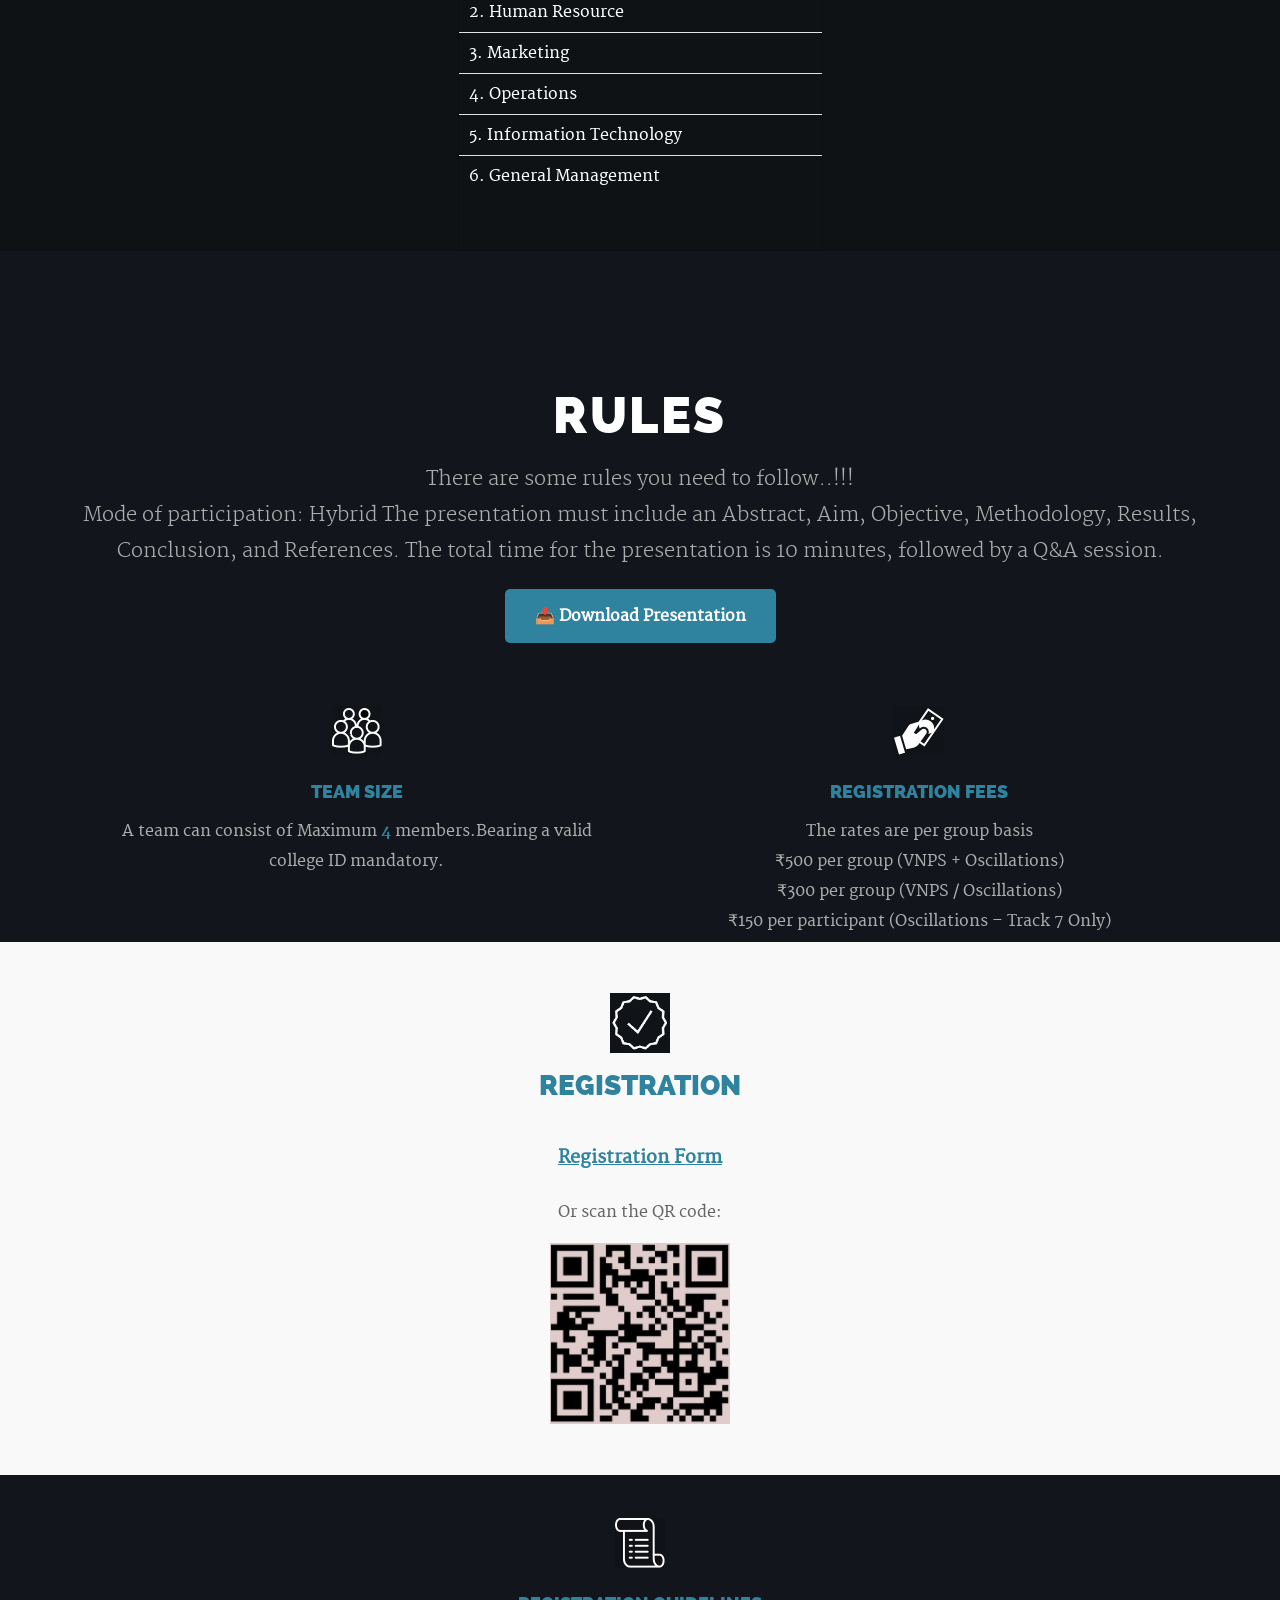
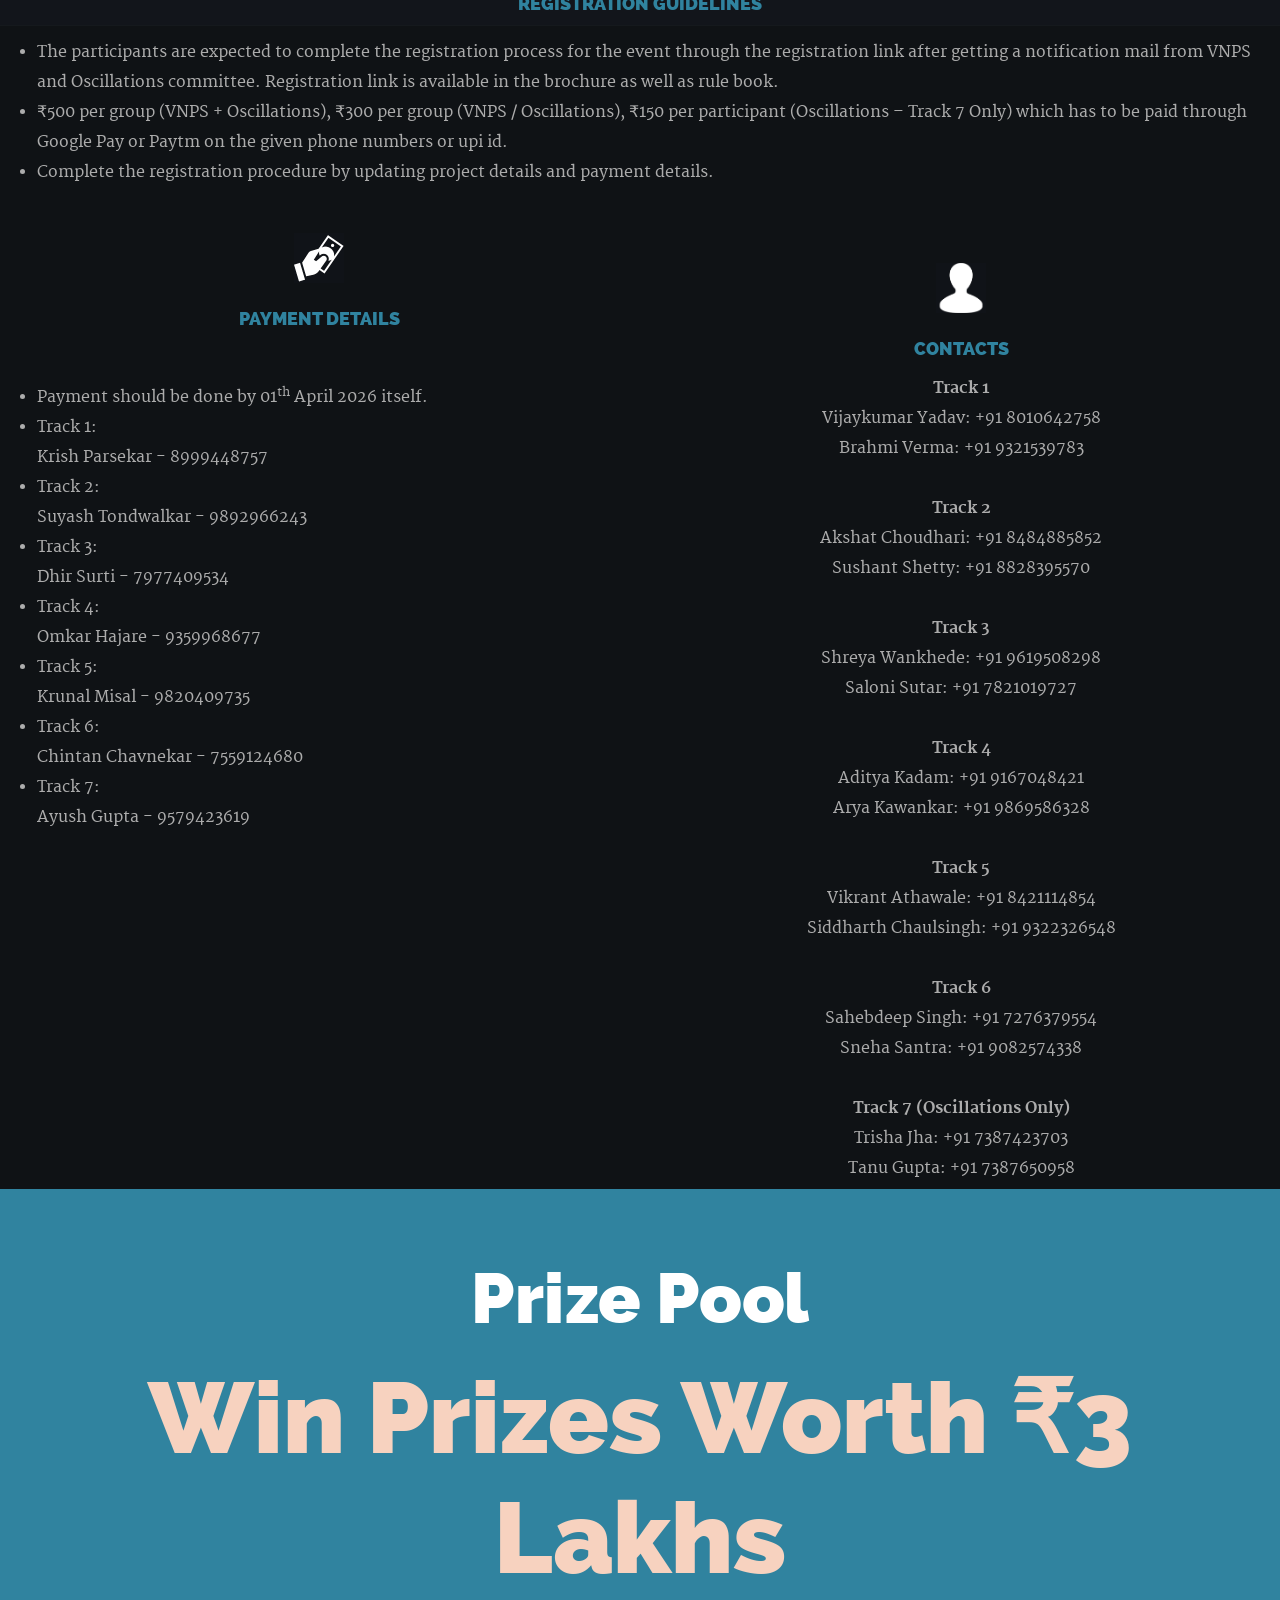
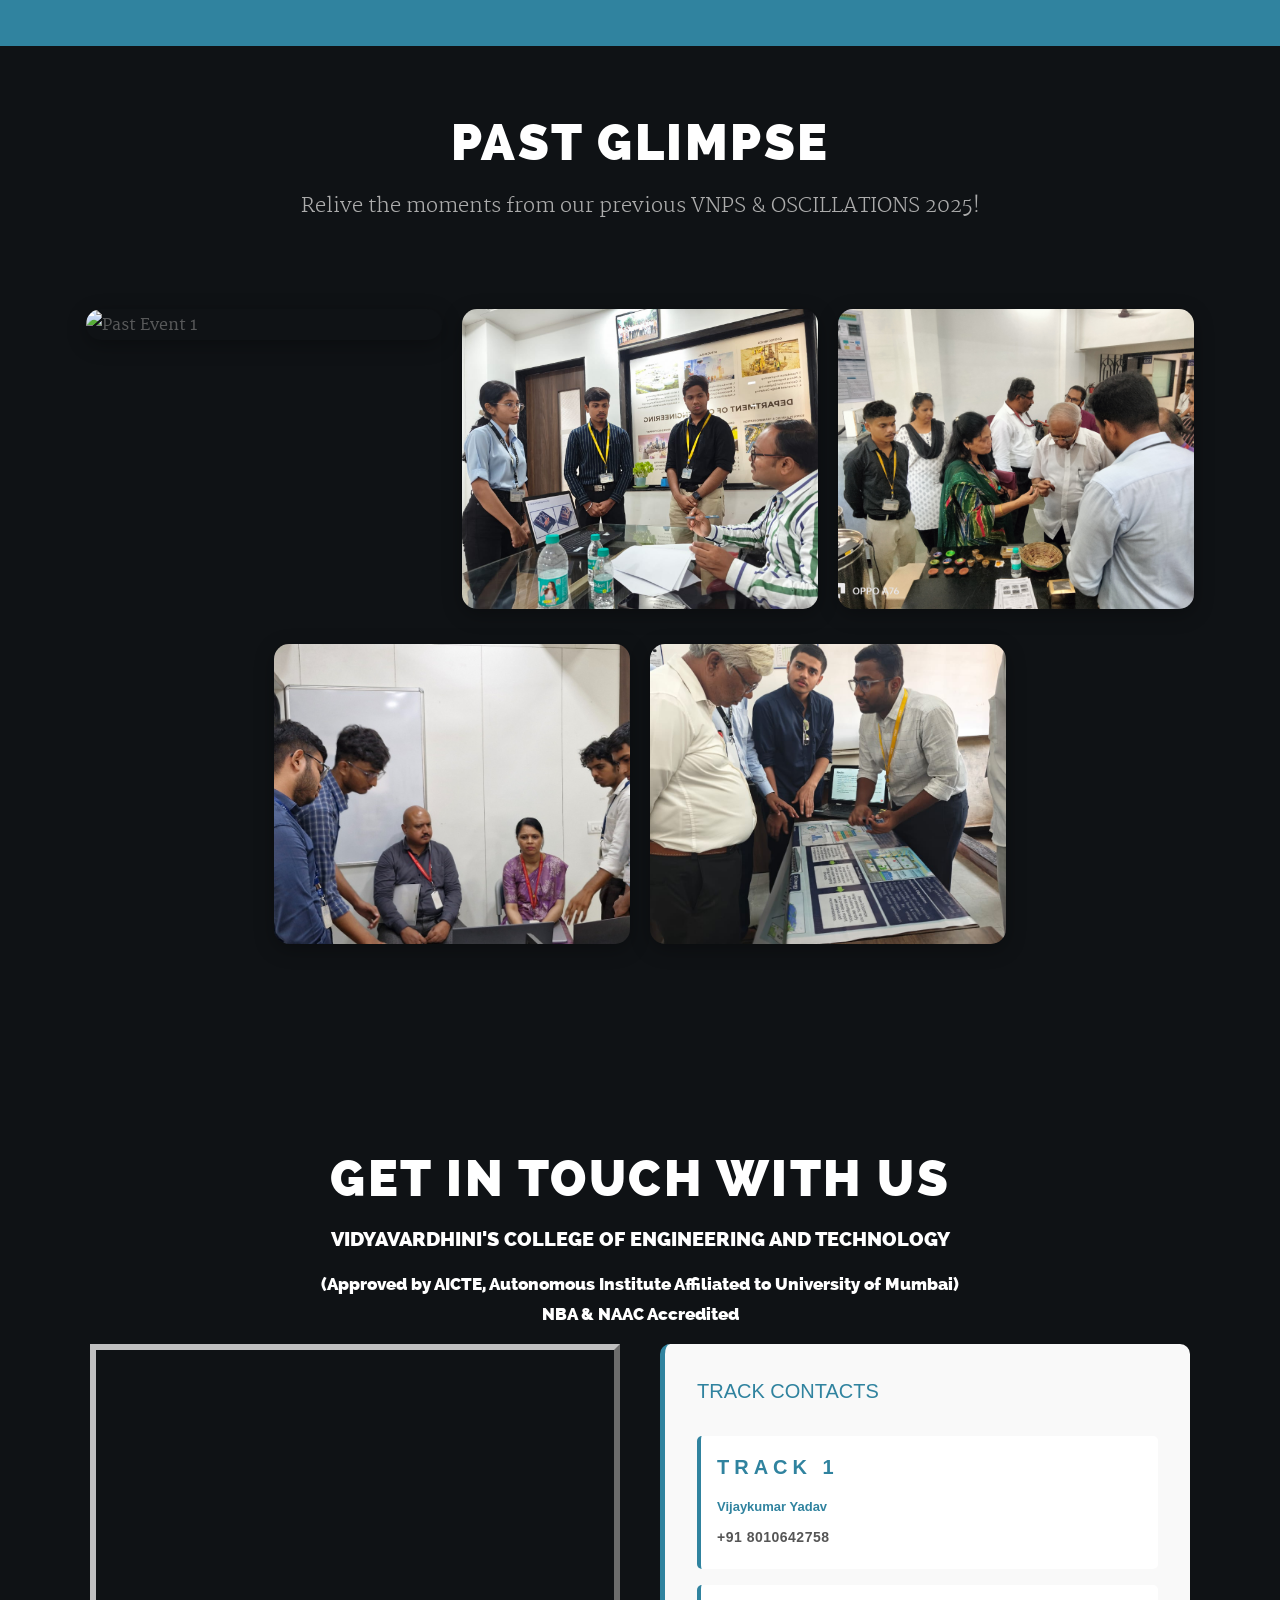
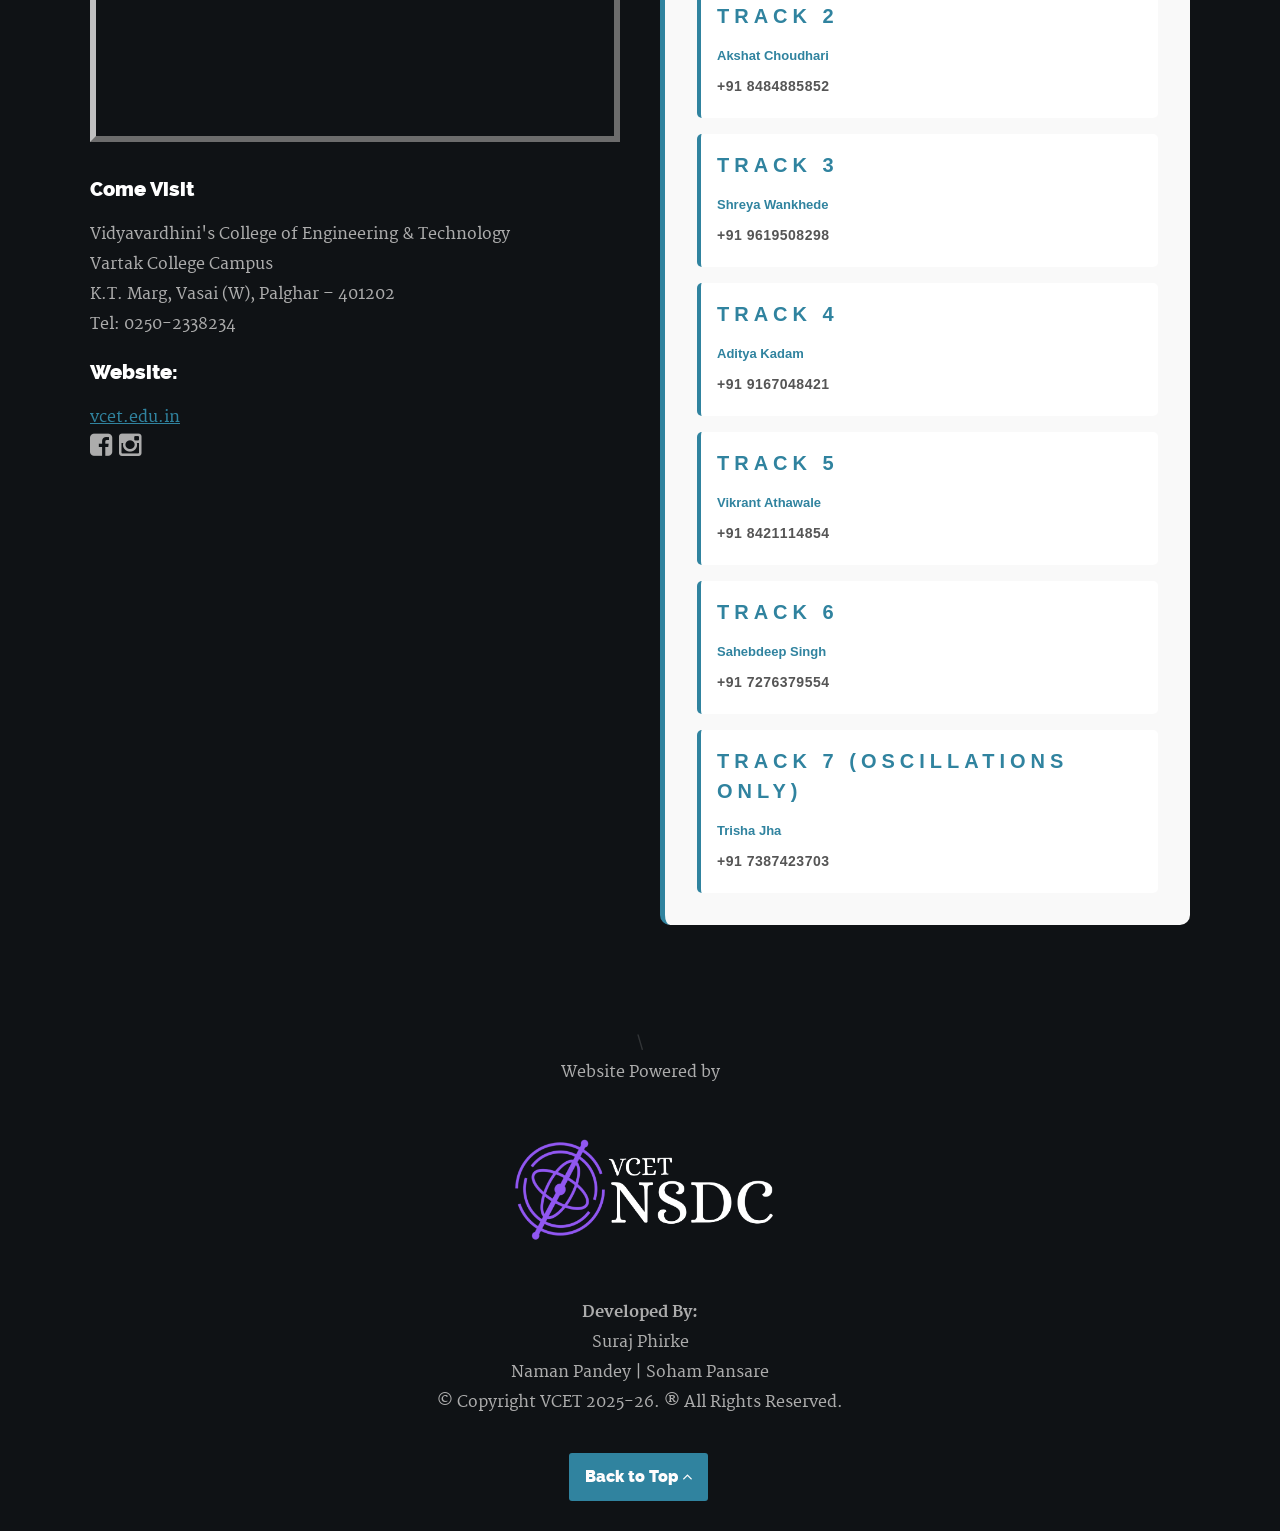
==== commit e13e443c: "Add download button for presentation and include the presentation file" ====
--- a/index.html
+++ b/index.html
@@ -73,6 +73,26 @@
 			margin-inline: 1em;
 			display: grid;
 			place-content: center;
+		}
+
+		.download-btn {
+			display: inline-block;
+			padding: 12px 30px;
+			background-color: #30839F;
+			color: white;
+			text-decoration: none;
+			border-radius: 5px;
+			font-size: 16px;
+			font-weight: bold;
+			position: relative;
+			transition: all 0.3s ease-in-out;
+		}
+
+		.download-btn:hover {
+			box-shadow: 7px 14px 42px 3px rgba(48, 131, 159, 0.6);
+			transform: translateY(-5px);
+			background-color: #2a6a7f;
+			color: white;
 		}
 	</style>
 
@@ -495,6 +515,11 @@
  The total time for the presentation is 10 minutes, followed by a
  Q&A session.
 				</p>
+				<div style="margin-top: 2rem; margin-bottom: 2rem;">
+					<a href="assets/Oscillations_26.pptx" download="Oscillations_26.pptx" class="download-btn">
+						📥 Download Presentation 
+					</a>
+				</div>
 			</div>
 
 
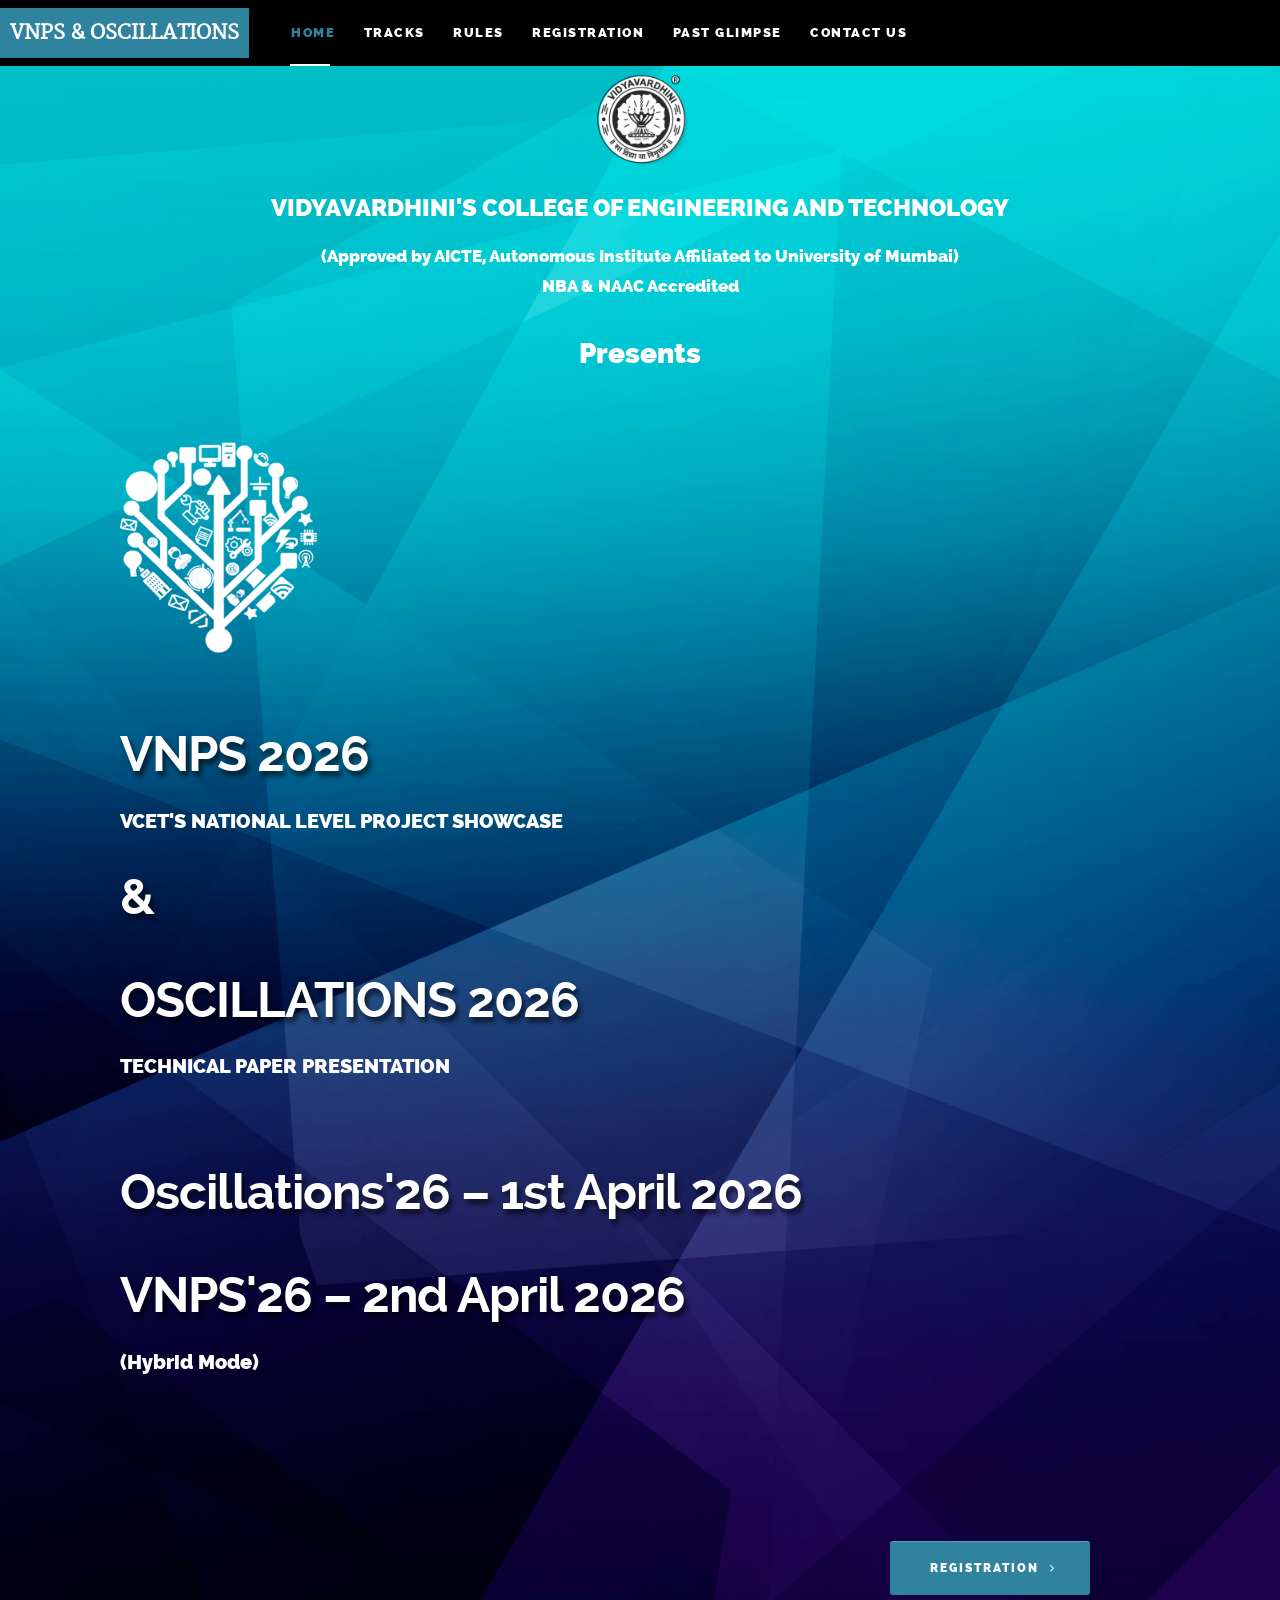
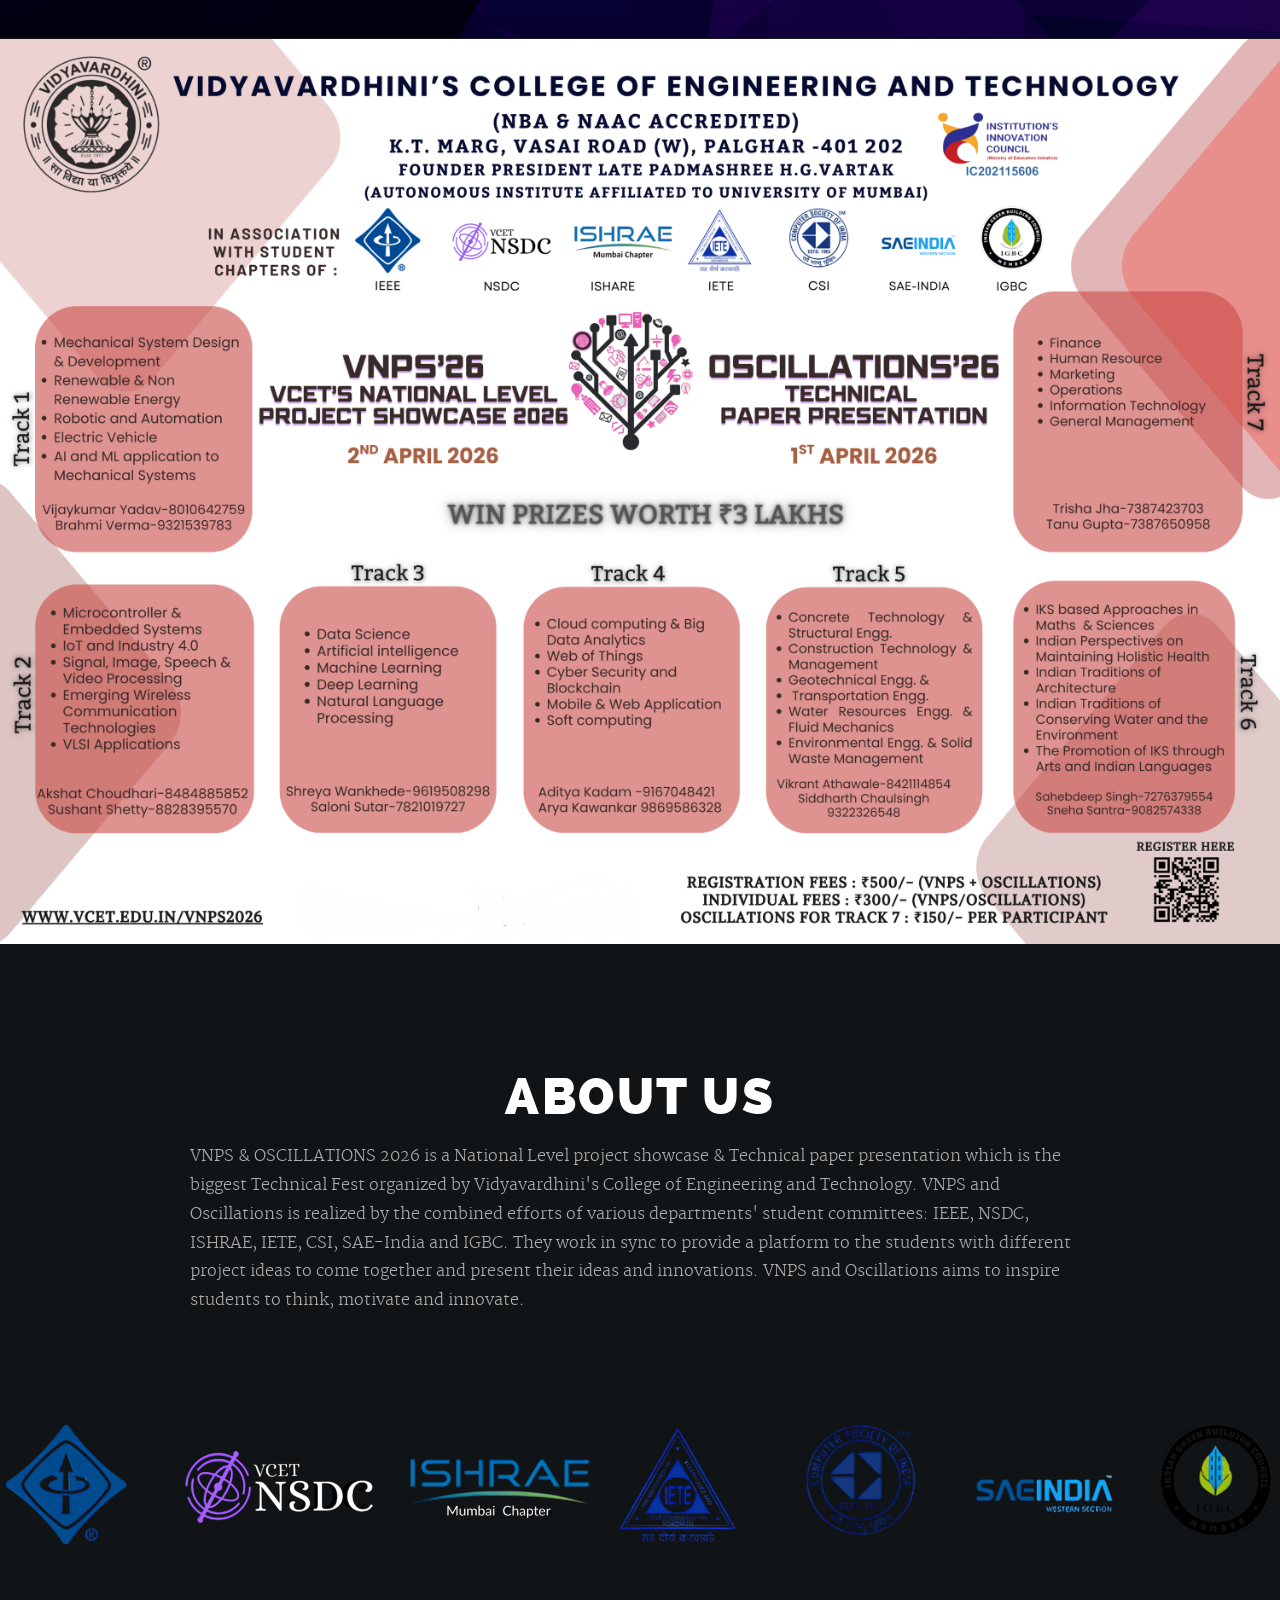
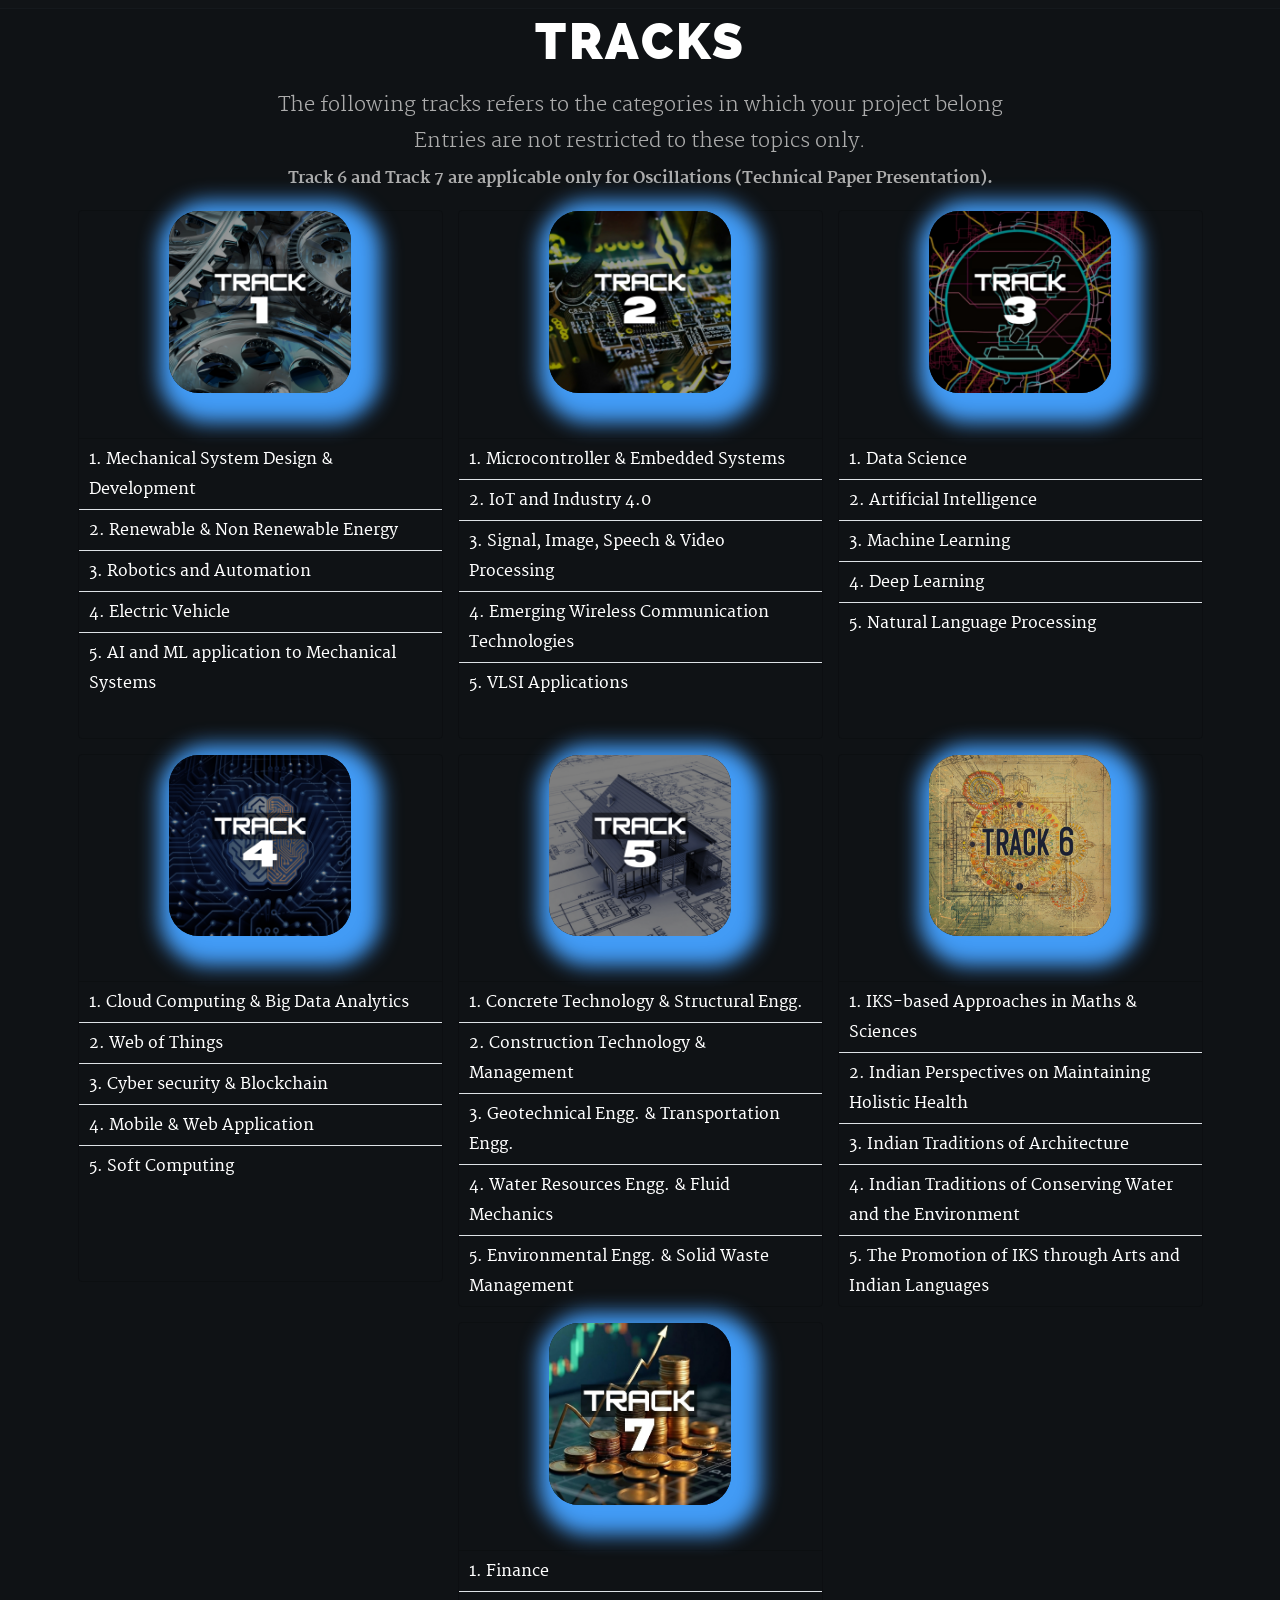
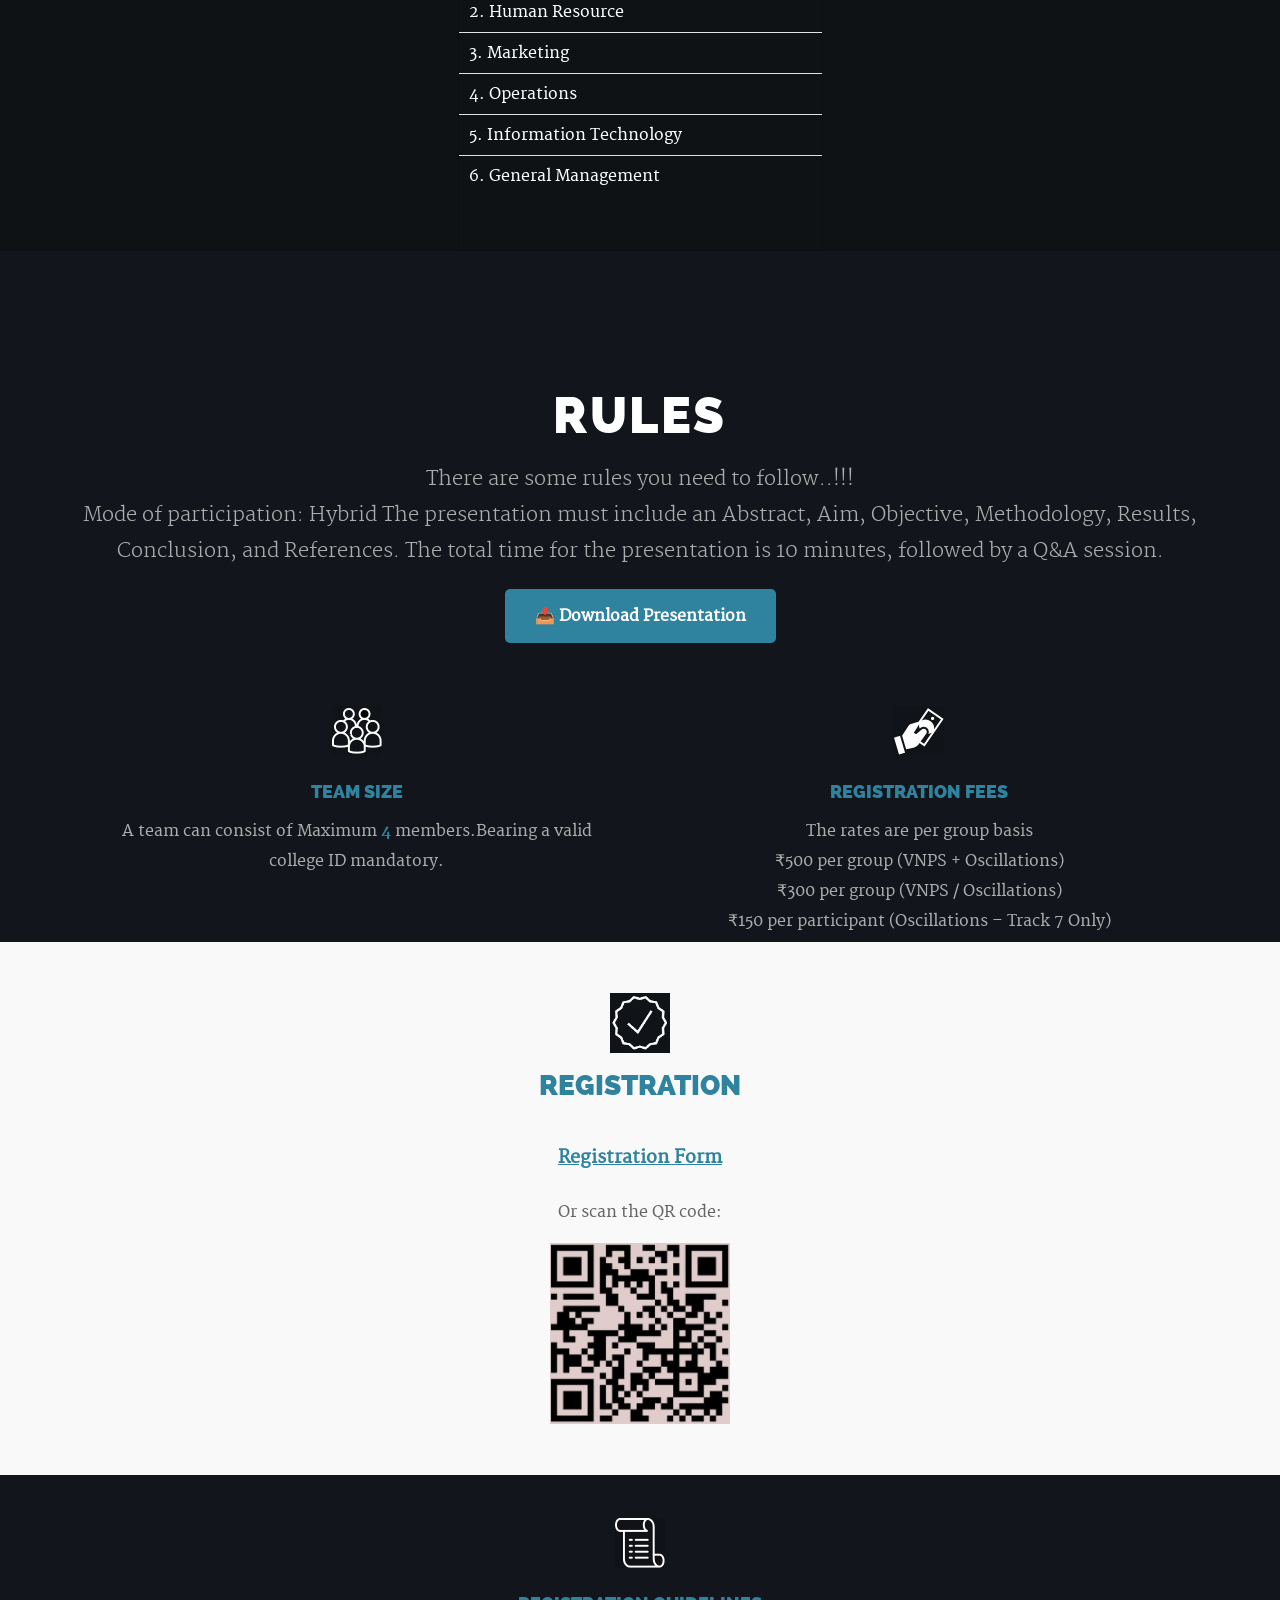
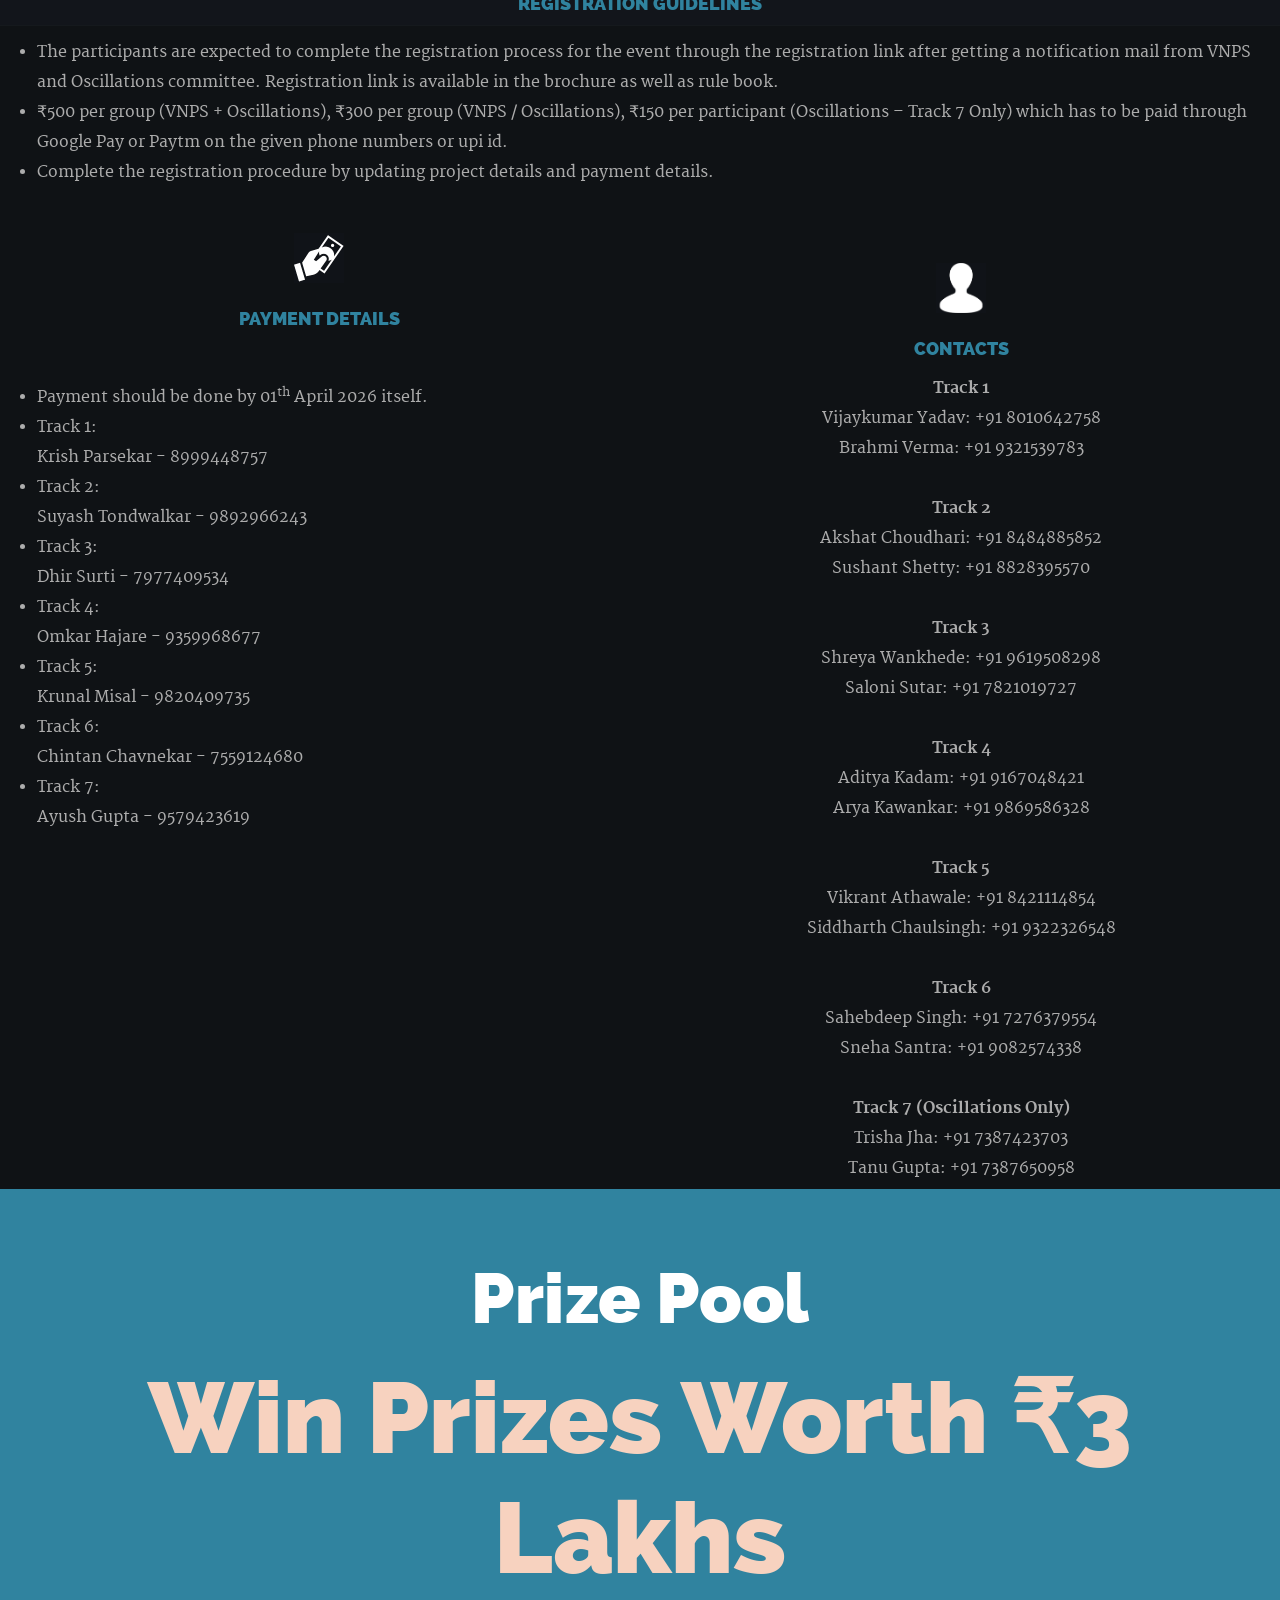
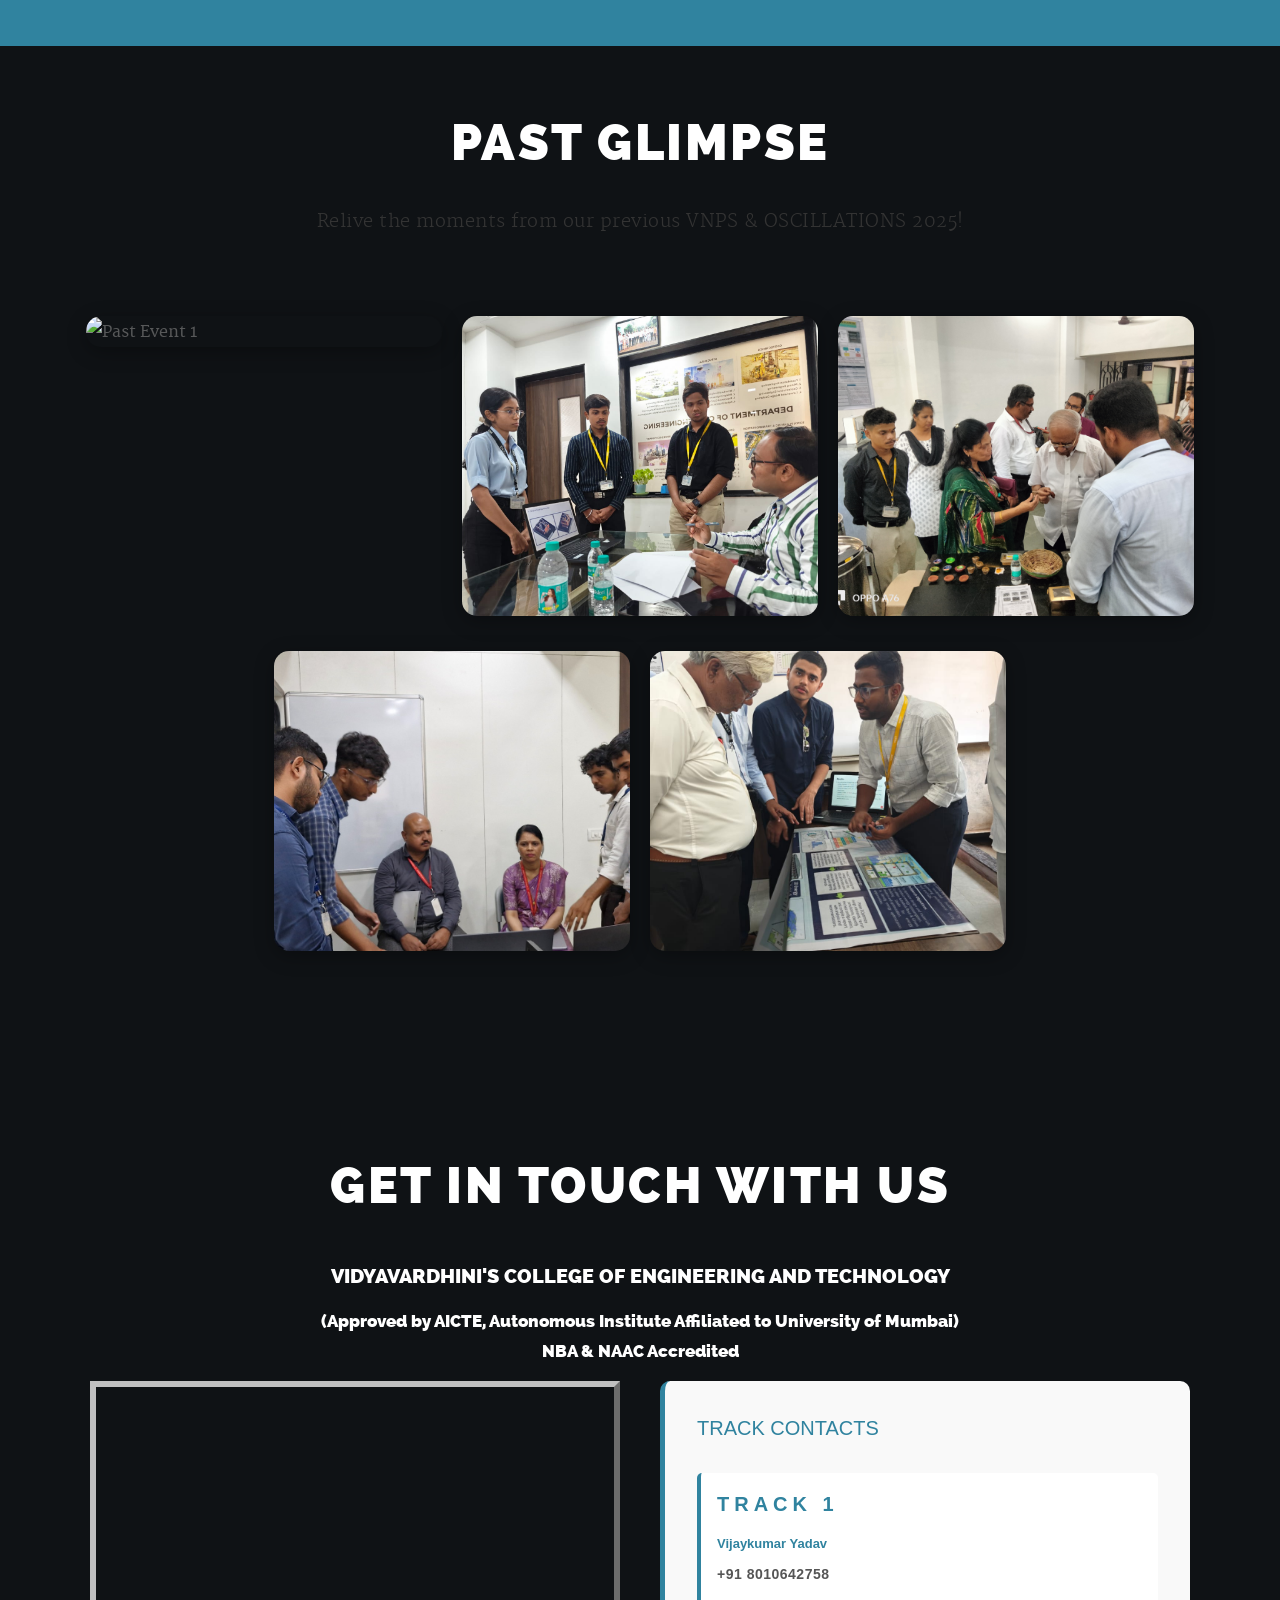
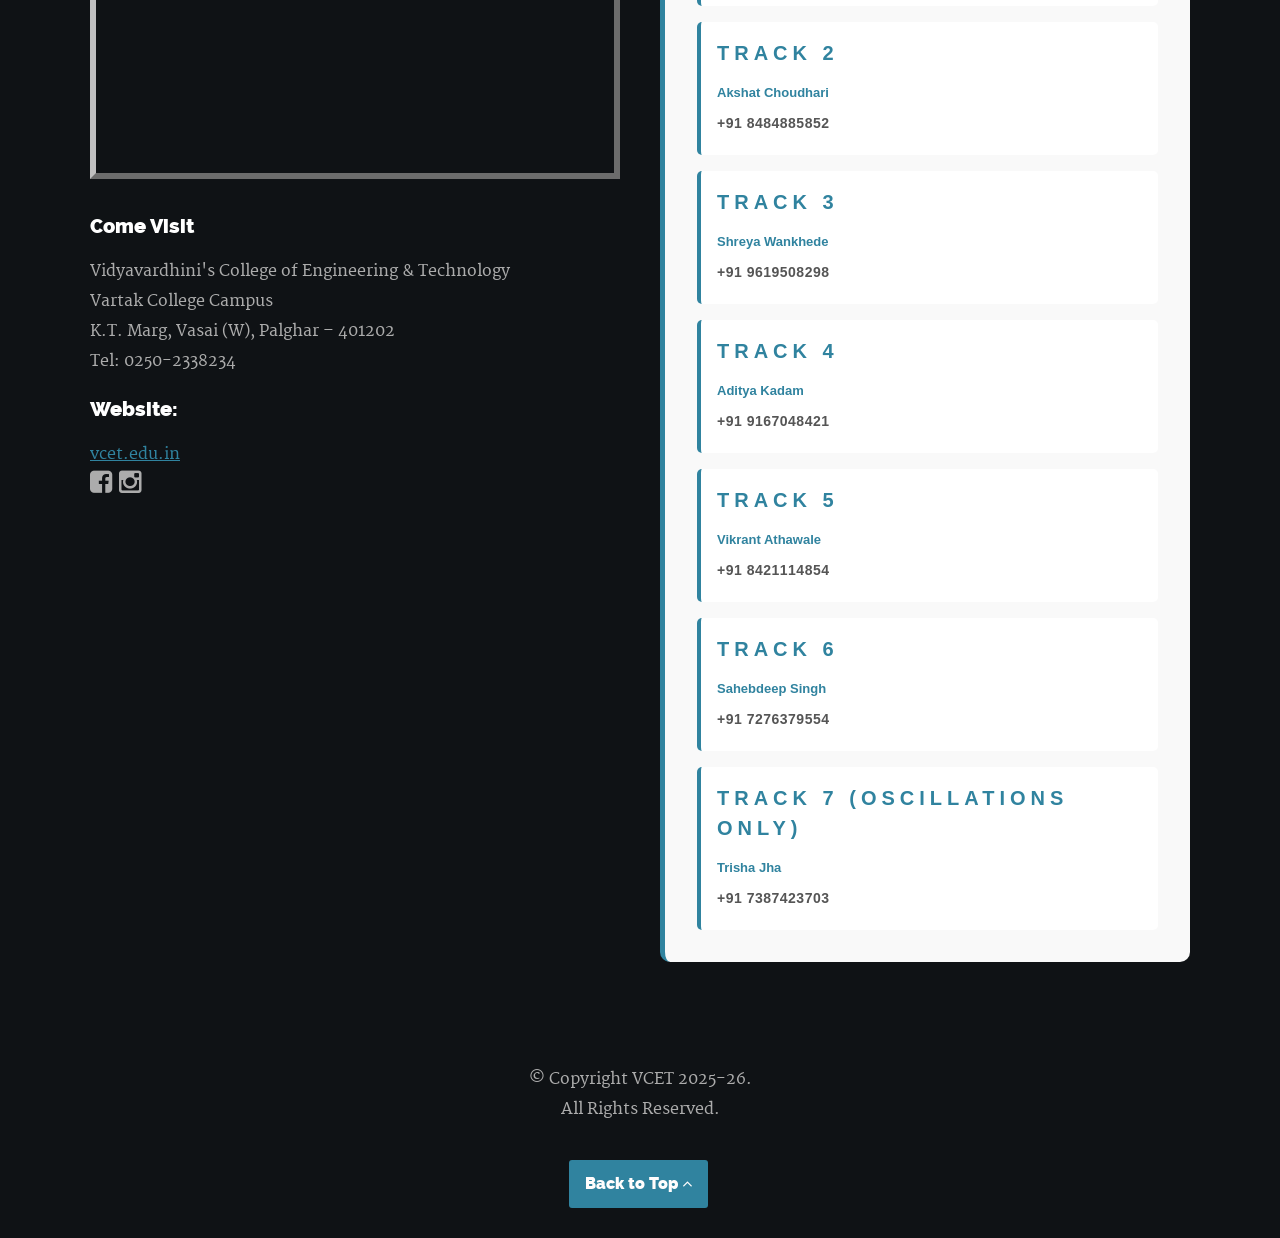
==== commit 227e17fd: "Improve mobile responsiveness and enhance button styles; update footer content" ====
--- a/index.html
+++ b/index.html
@@ -79,7 +79,7 @@
 			display: inline-block;
 			padding: 12px 30px;
 			background-color: #30839F;
-			color: white;
+			color: white !important;
 			text-decoration: none;
 			border-radius: 5px;
 			font-size: 16px;
@@ -88,11 +88,18 @@
 			transition: all 0.3s ease-in-out;
 		}
 
+		.download-btn:visited,
+		.download-btn:active,
+		.download-btn:focus {
+			color: white !important;
+			text-decoration: none;
+		}
+
 		.download-btn:hover {
 			box-shadow: 7px 14px 42px 3px rgba(48, 131, 159, 0.6);
 			transform: translateY(-5px);
 			background-color: #2a6a7f;
-			color: white;
+			color: white !important;
 		}
 	</style>
 
@@ -740,14 +747,79 @@
 			object-fit: cover;
 			transition: transform 0.4s ease;
 		}
+
+		/* Mobile responsive styling */
+		@media screen and (max-width: 768px) {
+			section#past-glimpse .row.section-head .twelve.columns .row.text-center h1.heading-title {
+				font-size: 28px;
+				margin-bottom: 0.8em;
+				line-height: 1.3;
+			}
+
+			section#past-glimpse .row.section-head .twelve.columns p {
+				font-size: 15px;
+				line-height: 1.5;
+				margin-bottom: 2em;
+				padding: 0 1em;
+			}
+
+			section#connect .row.section-head .twelve.columns .row.text-center h1.heading-title {
+				font-size: 28px;
+				margin-bottom: 0.8em;
+				line-height: 1.3;
+			}
+
+			section#connect .row.section-head h3.text-center {
+				font-size: 16px;
+				margin-bottom: 0.6em;
+				line-height: 1.4;
+				color: #30839F;
+			}
+
+			section#connect .row.section-head h4.text-center {
+				font-size: 13px;
+				line-height: 1.5;
+				margin-bottom: 1.2em;
+				color: #666;
+			}
+
+			section#connect p {
+				font-size: 14px;
+				line-height: 1.6;
+				margin-bottom: 1em;
+			}
+		}
+
+		@media screen and (max-width: 480px) {
+			section#past-glimpse .row.section-head .twelve.columns .row.text-center h1.heading-title {
+				font-size: 24px;
+			}
+
+			section#past-glimpse .row.section-head .twelve.columns p {
+				font-size: 14px;
+				padding: 0;
+			}
+
+			section#connect .row.section-head .twelve.columns .row.text-center h1.heading-title {
+				font-size: 24px;
+			}
+
+			section#connect .row.section-head h3.text-center {
+				font-size: 15px;
+			}
+
+			section#connect .row.section-head h4.text-center {
+				font-size: 12px;
+			}
+		}
 	</style>
 	<section id="past-glimpse" style="padding: 5% 2%;">
 		<div class="row section-head">
 			<div class="twelve columns">
 				<div class="row text-center">
-					<h1 class="heading-title" style="font-size: 50px">Past Glimpse</h1>
-				</div>
-				<p style="text-align: center; margin-bottom: 3em;">Relive the moments from our previous VNPS & OSCILLATIONS 2025!</p>
+				<h1 class="heading-title" style="font-size: 50px; margin-bottom: 1em;">Past Glimpse</h1>
+			</div>
+			<p style="text-align: center; margin-bottom: 3em; font-size: 18px; line-height: 1.6; color: #333; letter-spacing: 0.5px;">Relive the moments from our previous VNPS & OSCILLATIONS 2025!</p>
 			</div>
 		</div>
 
@@ -790,7 +862,7 @@
 		<div class="row section-head">
 			<div class="twelve columns">
 				<div class="row text-center">
-					<h1 class="heading-title" style="font-size: 50px">GET IN TOUCH WITH US</h1>
+					<h1 class="heading-title" style="font-size: 50px; margin-bottom: 1.2em;">GET IN TOUCH WITH US</h1>
 				</div>
 			</div>
 		</div>
@@ -901,14 +973,9 @@
 	<footer>
 		<div class="info">
 
-			\
-
-			<p>Website Powered by 
-				<br> <img src="images/whie_NSDC_logo.png" alt="VCET NSDC" style="scale: 50%;">				
-				<br><b>Developed By:</b>
-				<br>Suraj Phirke
-				<br>Naman Pandey | Soham Pansare
-				<br>&copy; Copyright VCET 2025-26. &reg; All Rights Reserved.
+			
+
+			<p>&copy; Copyright VCET 2025-26.</br> All Rights Reserved.
 			</p>
 
 		</div>
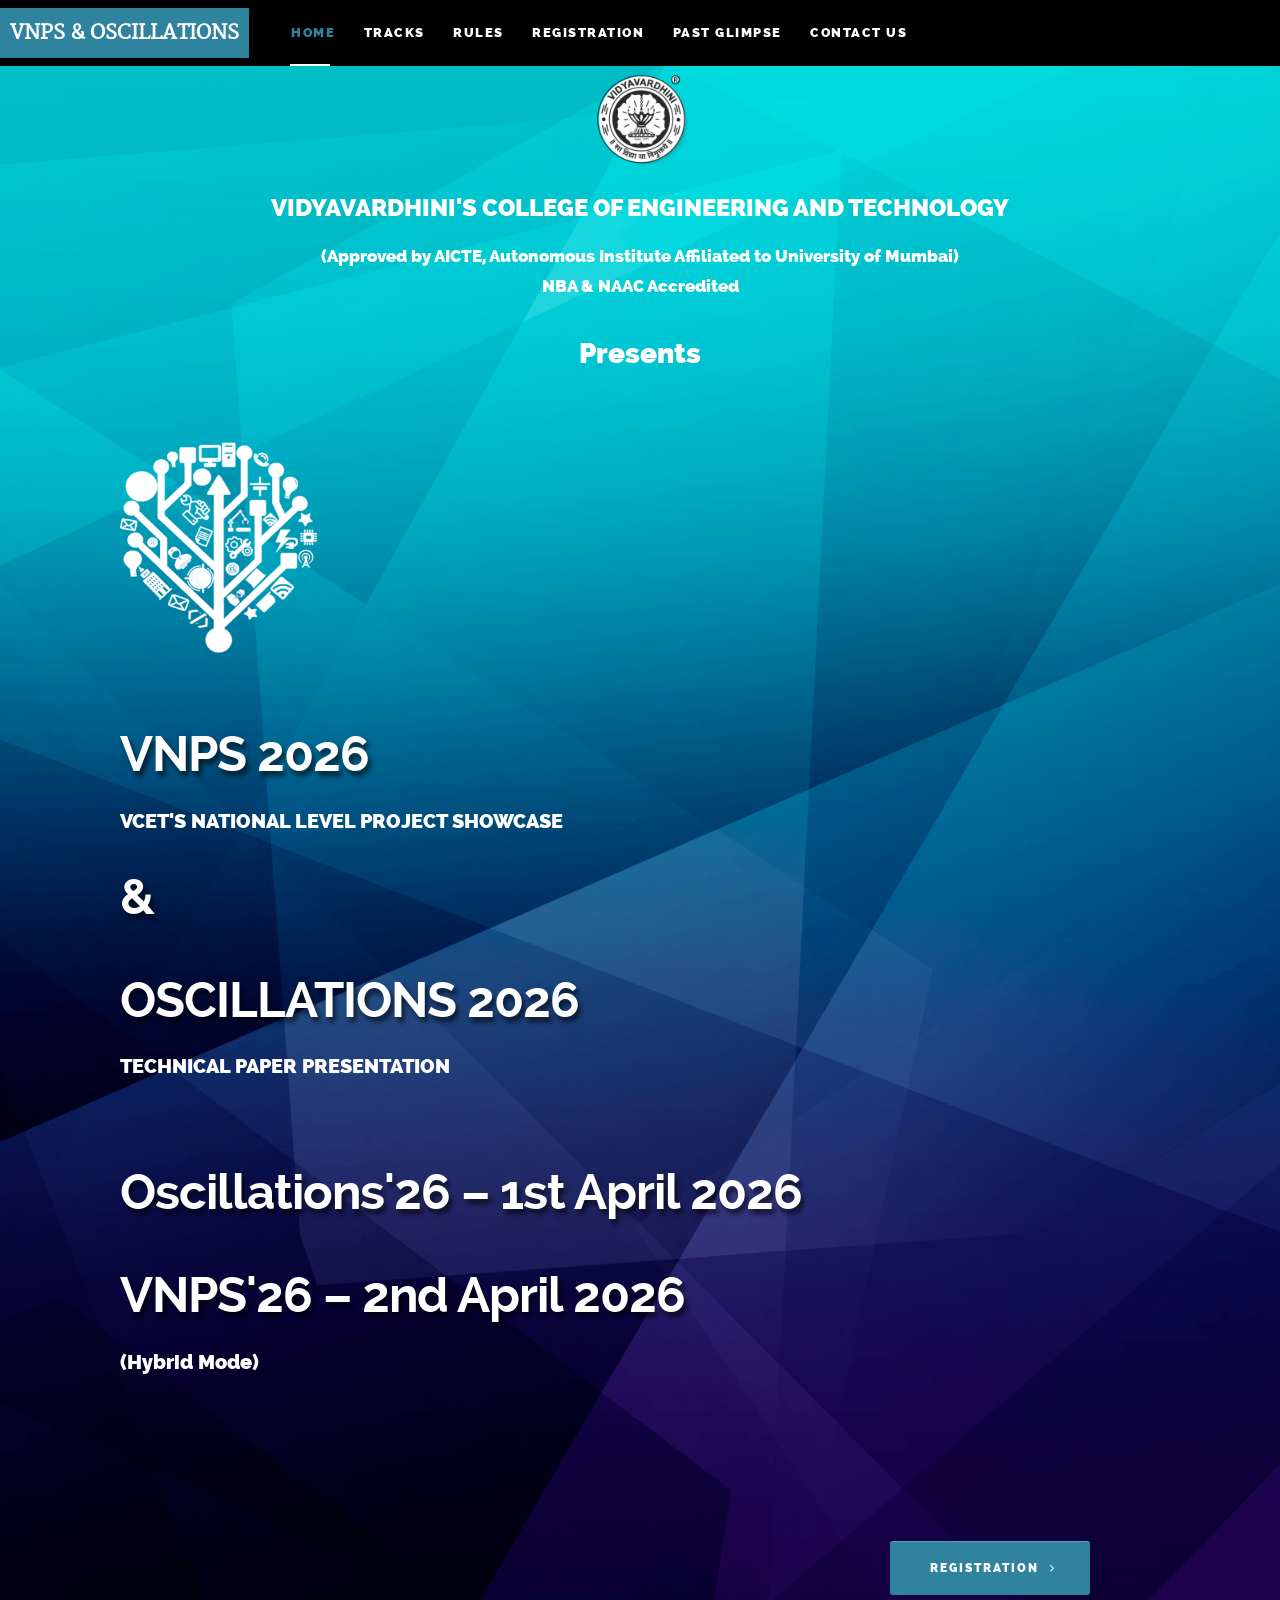
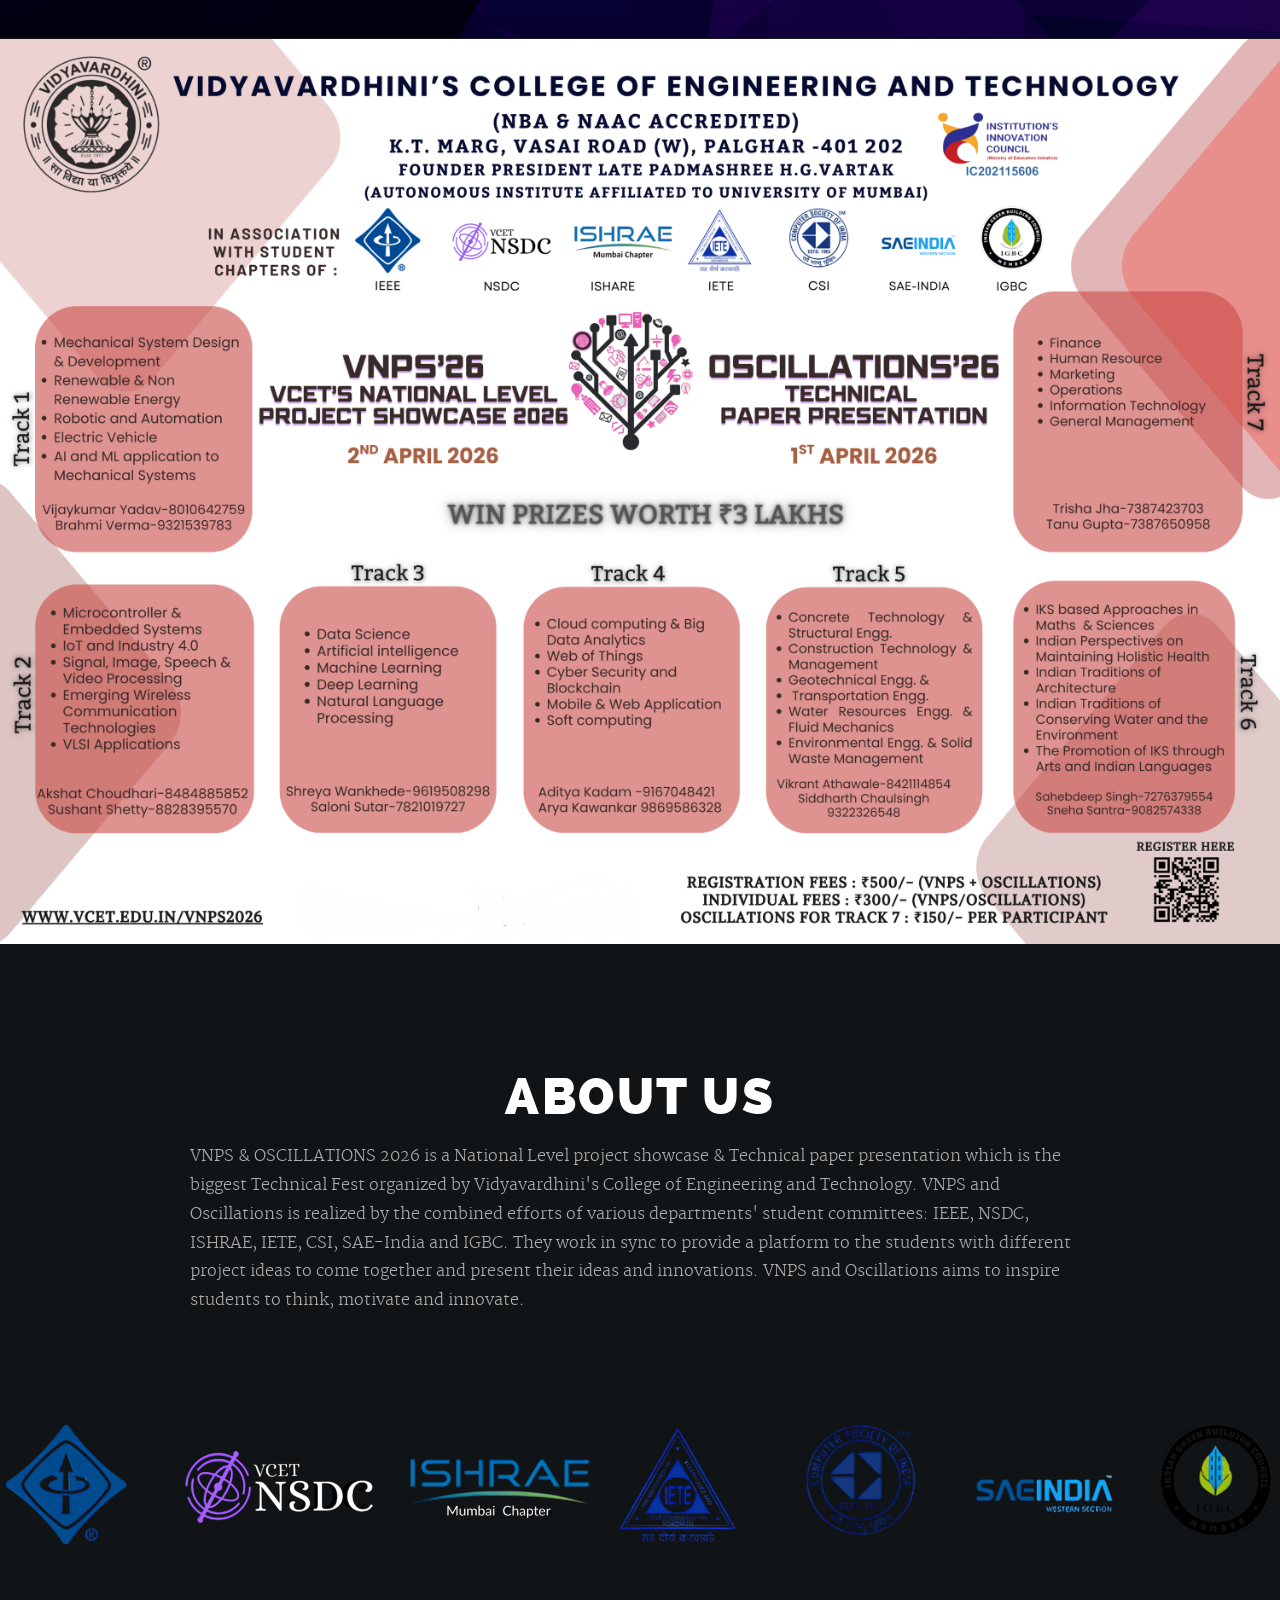
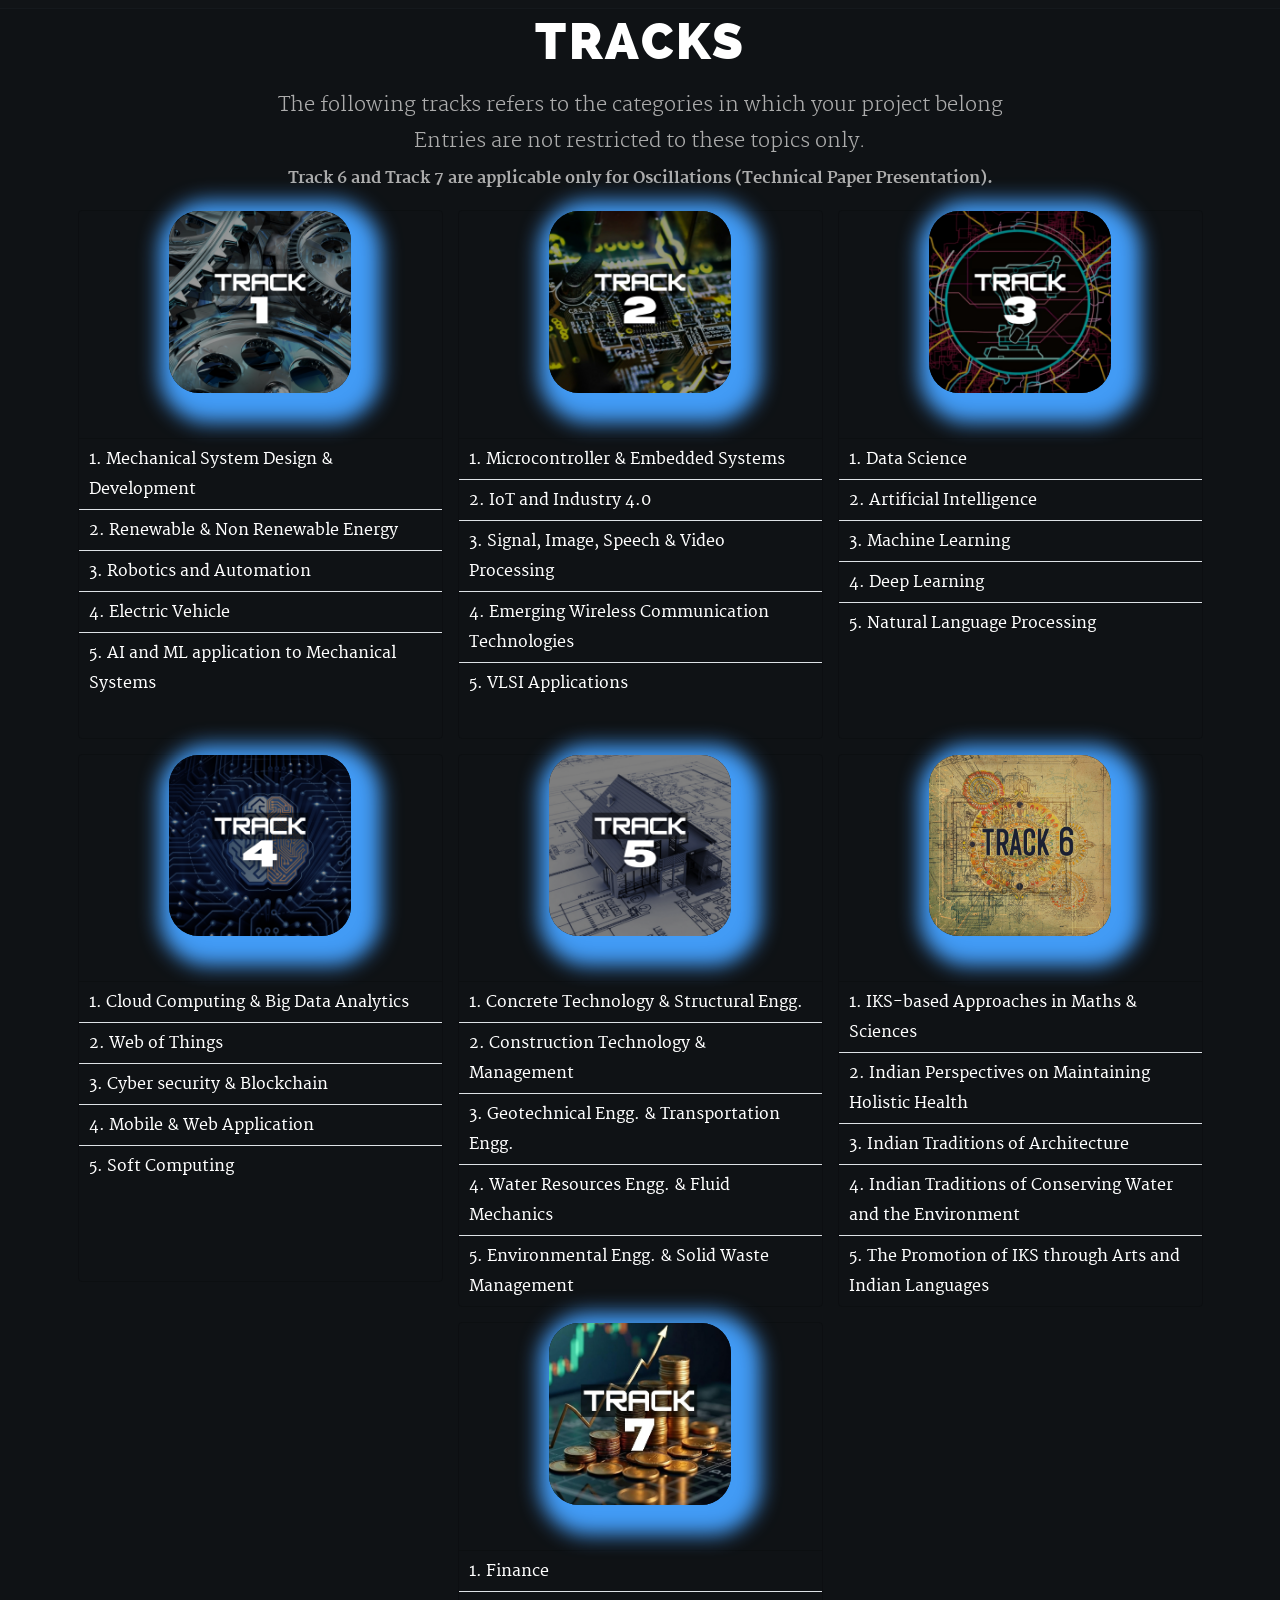
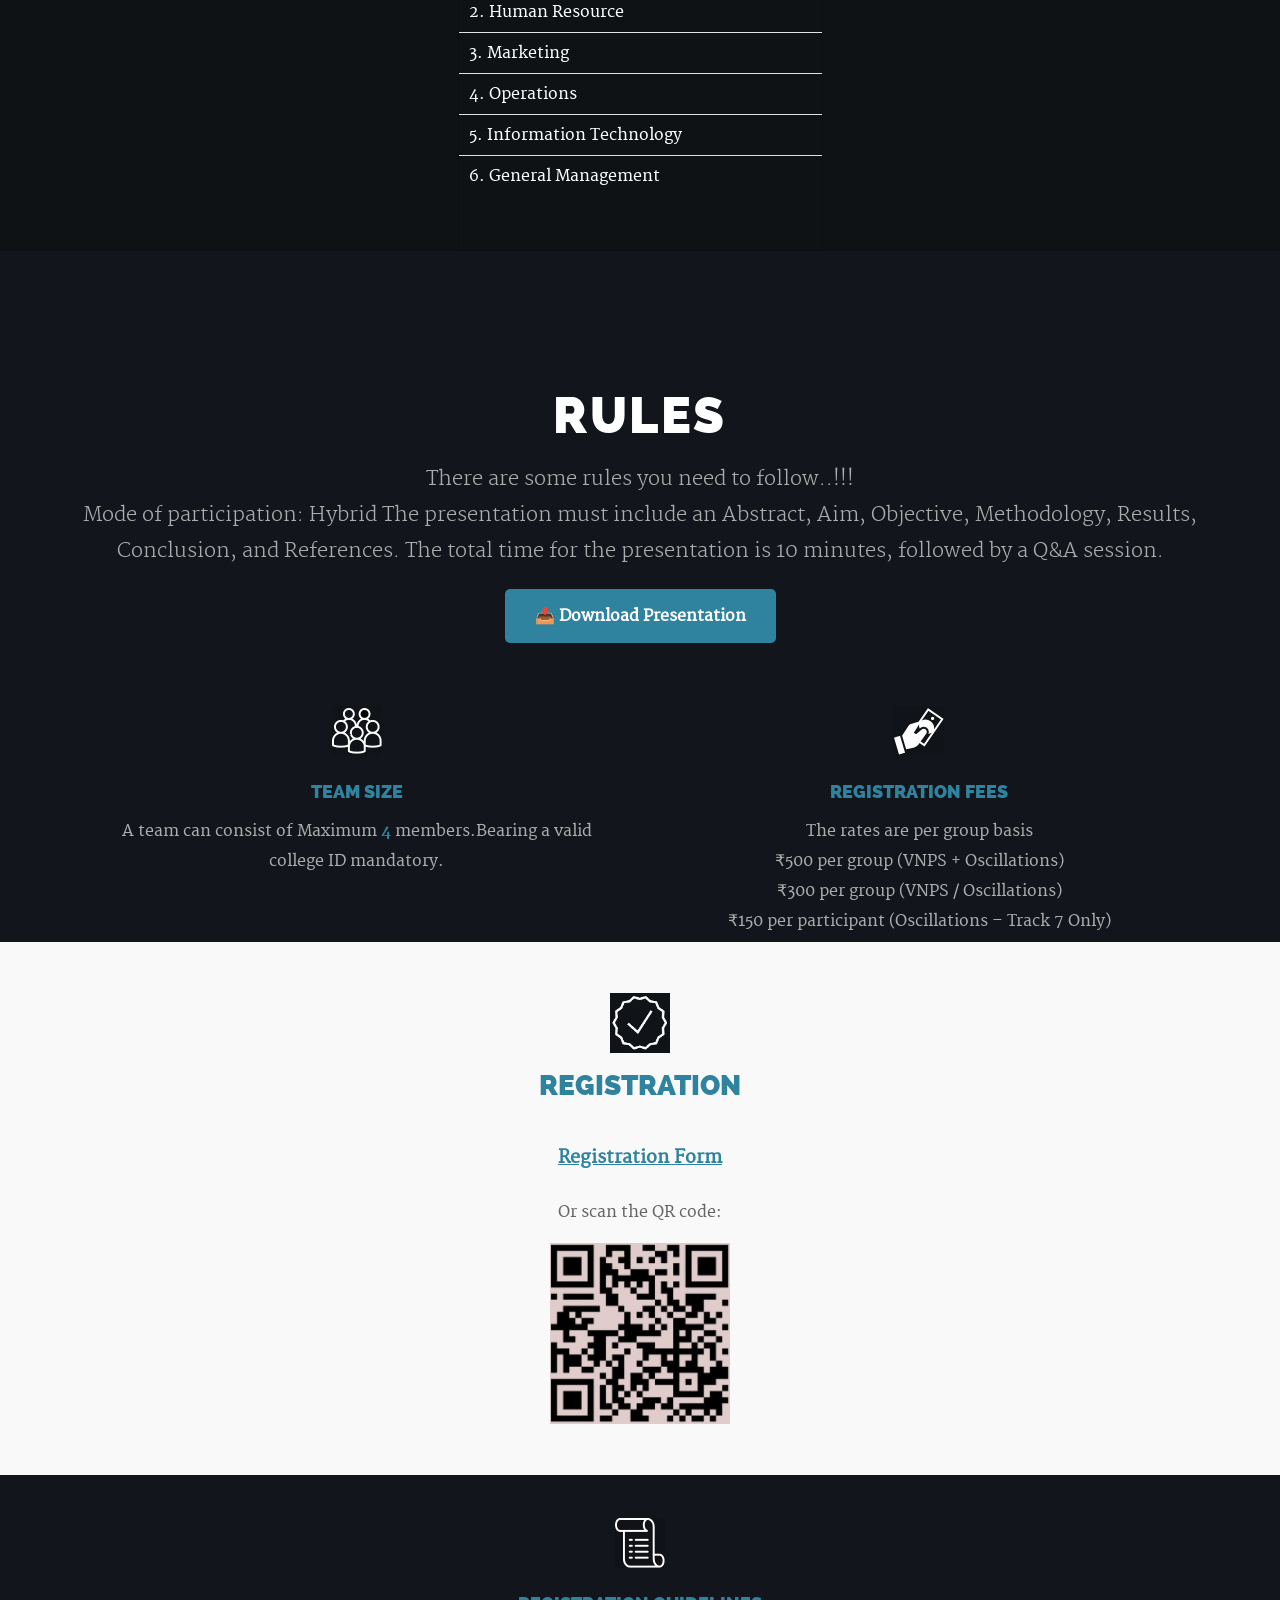
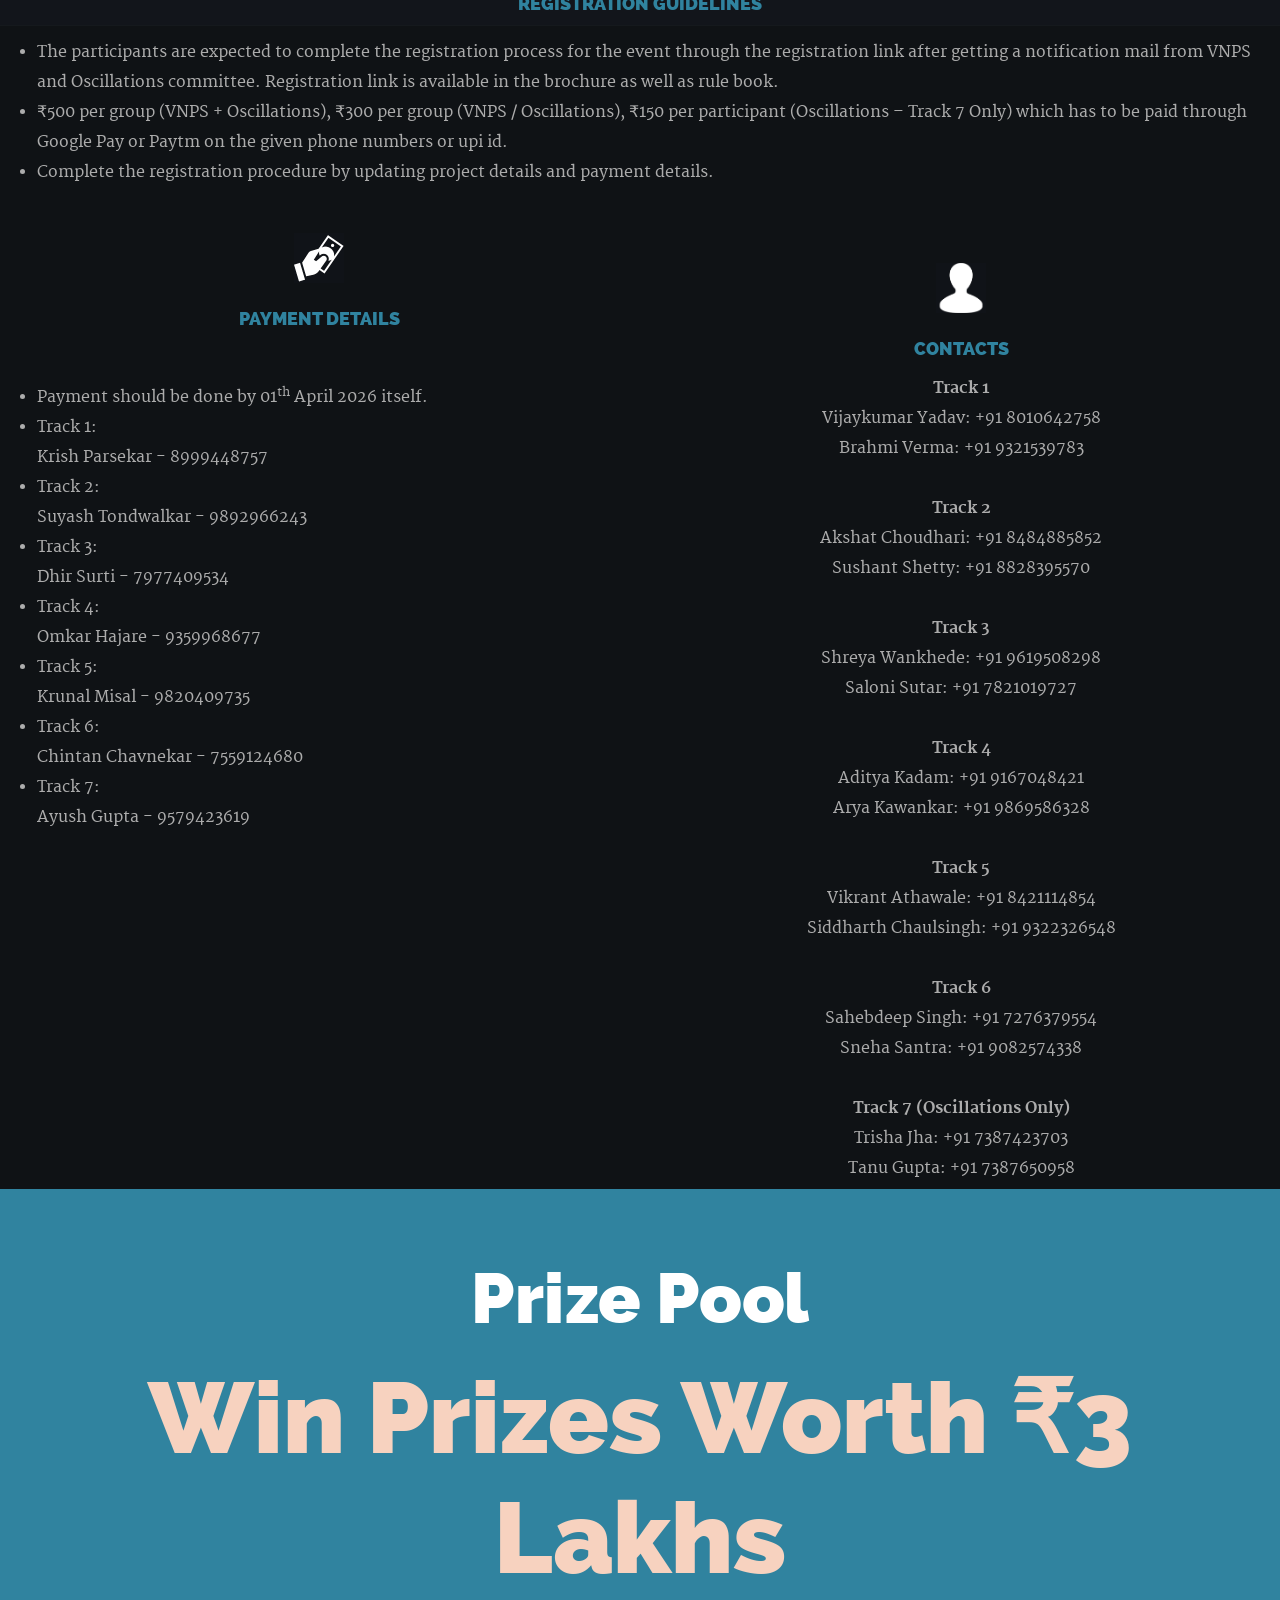
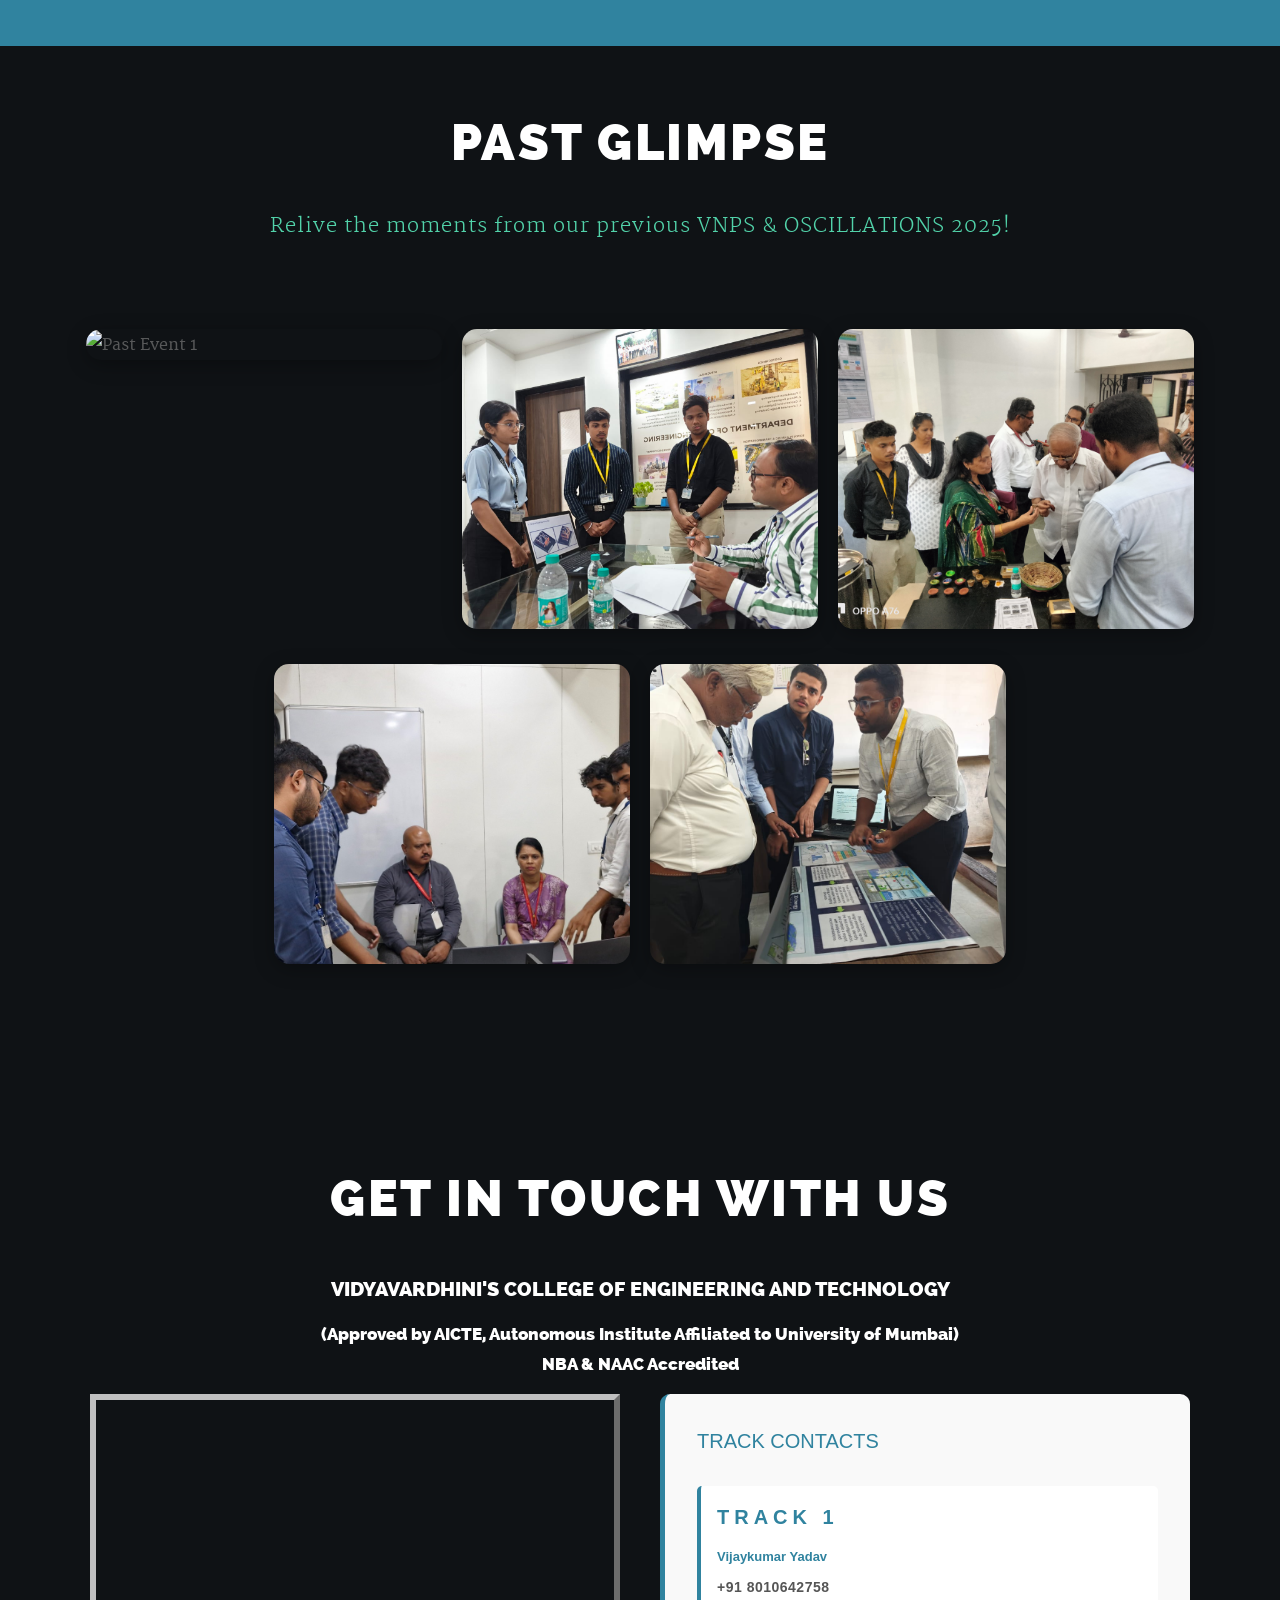
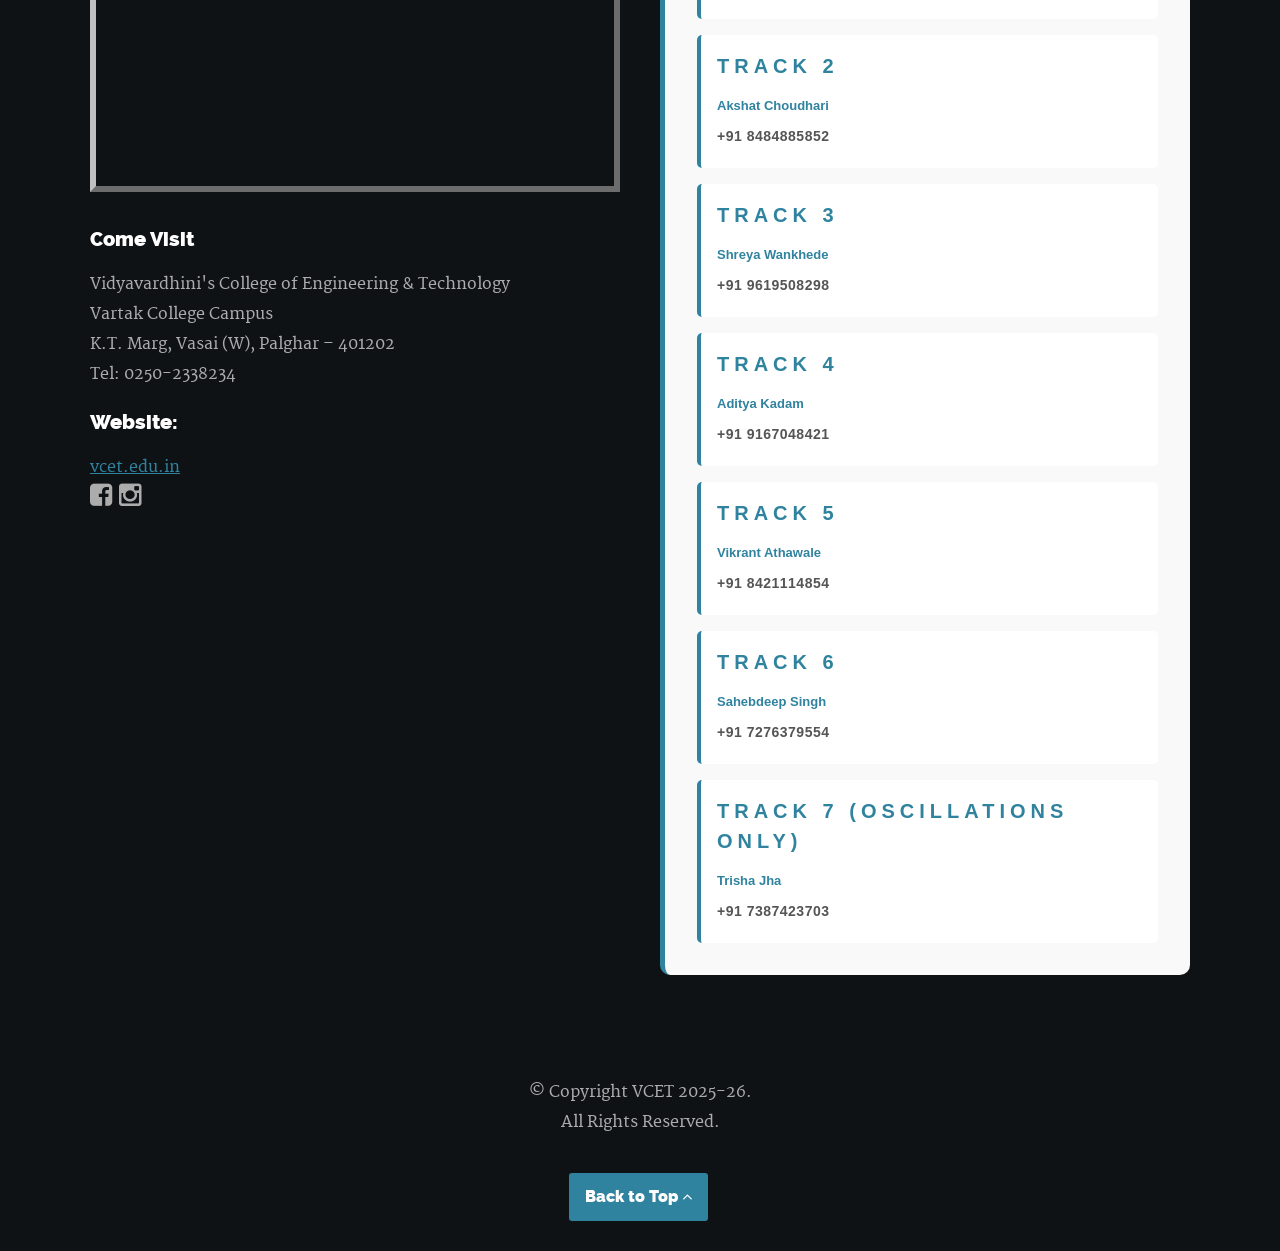
==== commit 35ddc6c6: "Update styling for 'Past Glimpse' section: increase font size, adjust line height, and change text c" ====
--- a/index.html
+++ b/index.html
@@ -819,7 +819,7 @@
 				<div class="row text-center">
 				<h1 class="heading-title" style="font-size: 50px; margin-bottom: 1em;">Past Glimpse</h1>
 			</div>
-			<p style="text-align: center; margin-bottom: 3em; font-size: 18px; line-height: 1.6; color: #333; letter-spacing: 0.5px;">Relive the moments from our previous VNPS & OSCILLATIONS 2025!</p>
+			<p style="text-align: center; margin-bottom: 3em; font-size: 20px; line-height: 1.8; color: #52d3aa; letter-spacing: 1px; font-weight: 500;">Relive the moments from our previous VNPS & OSCILLATIONS 2025!</p>
 			</div>
 		</div>
 
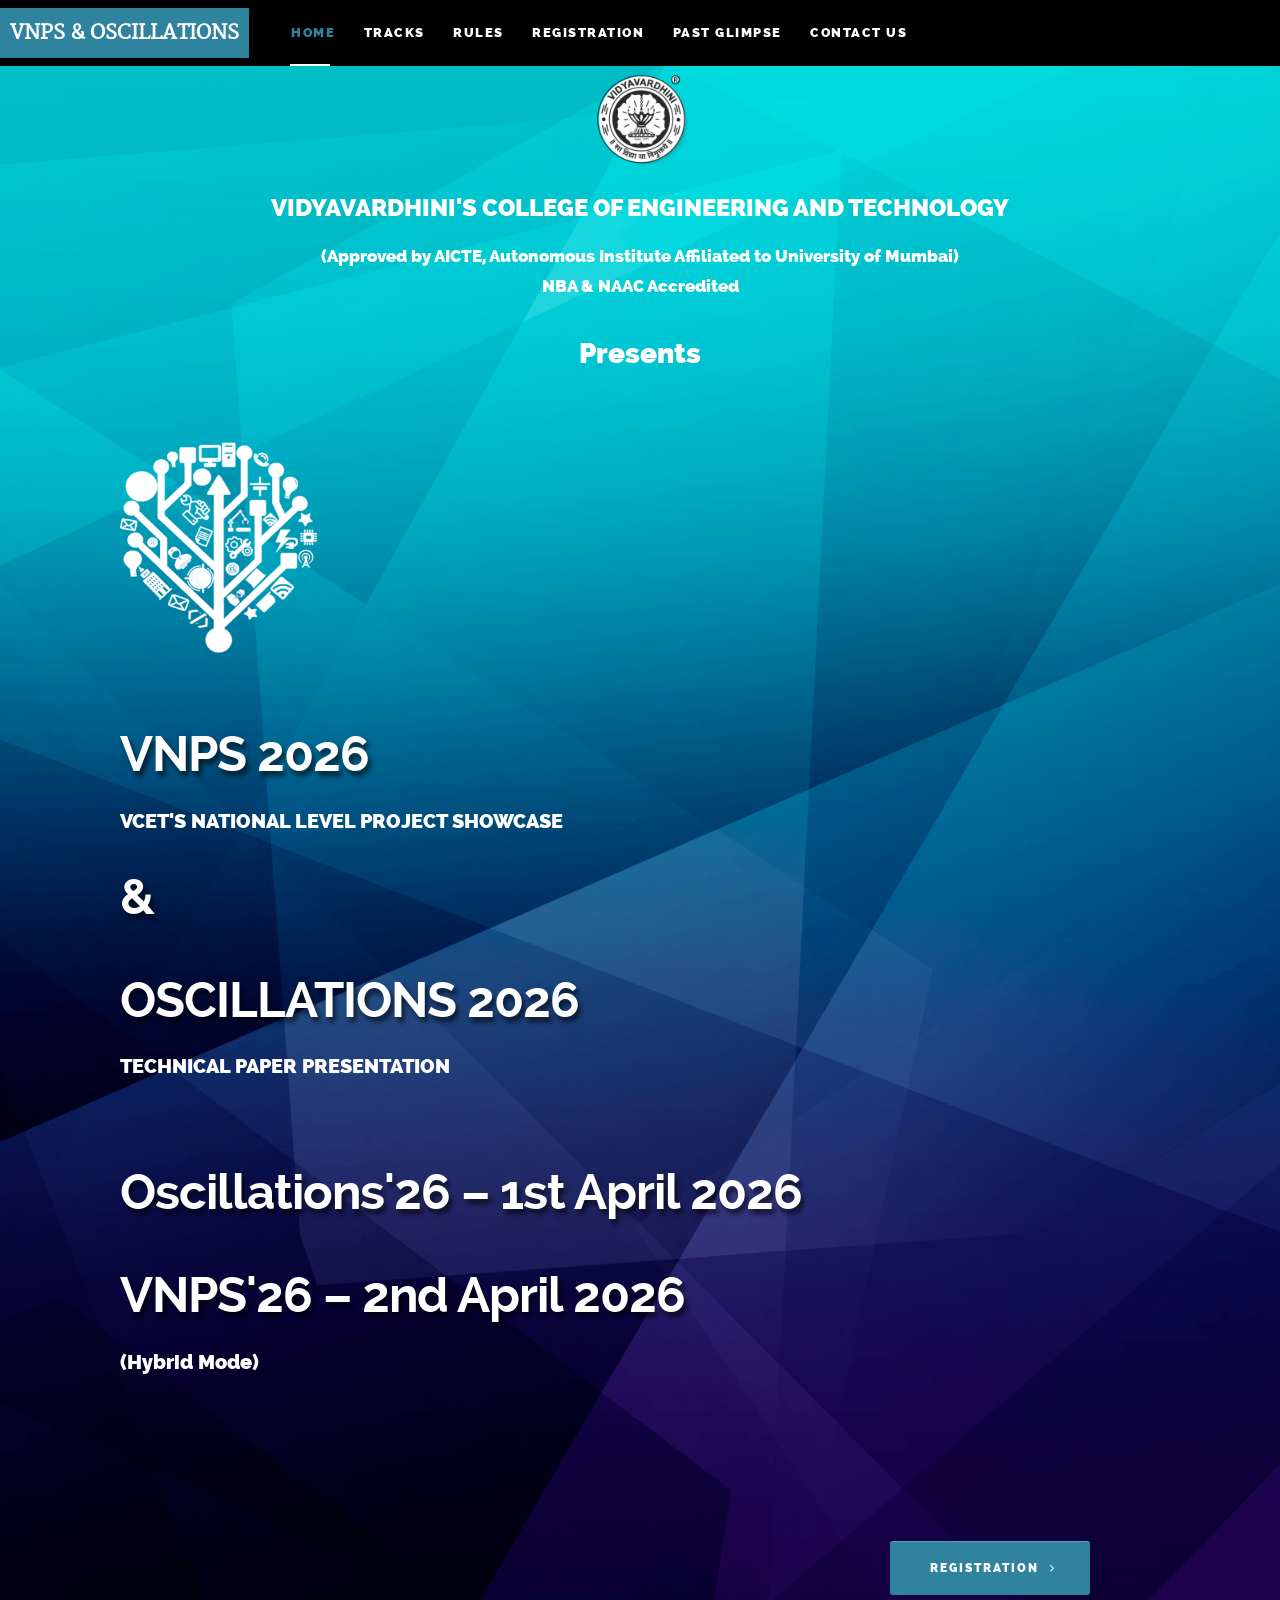
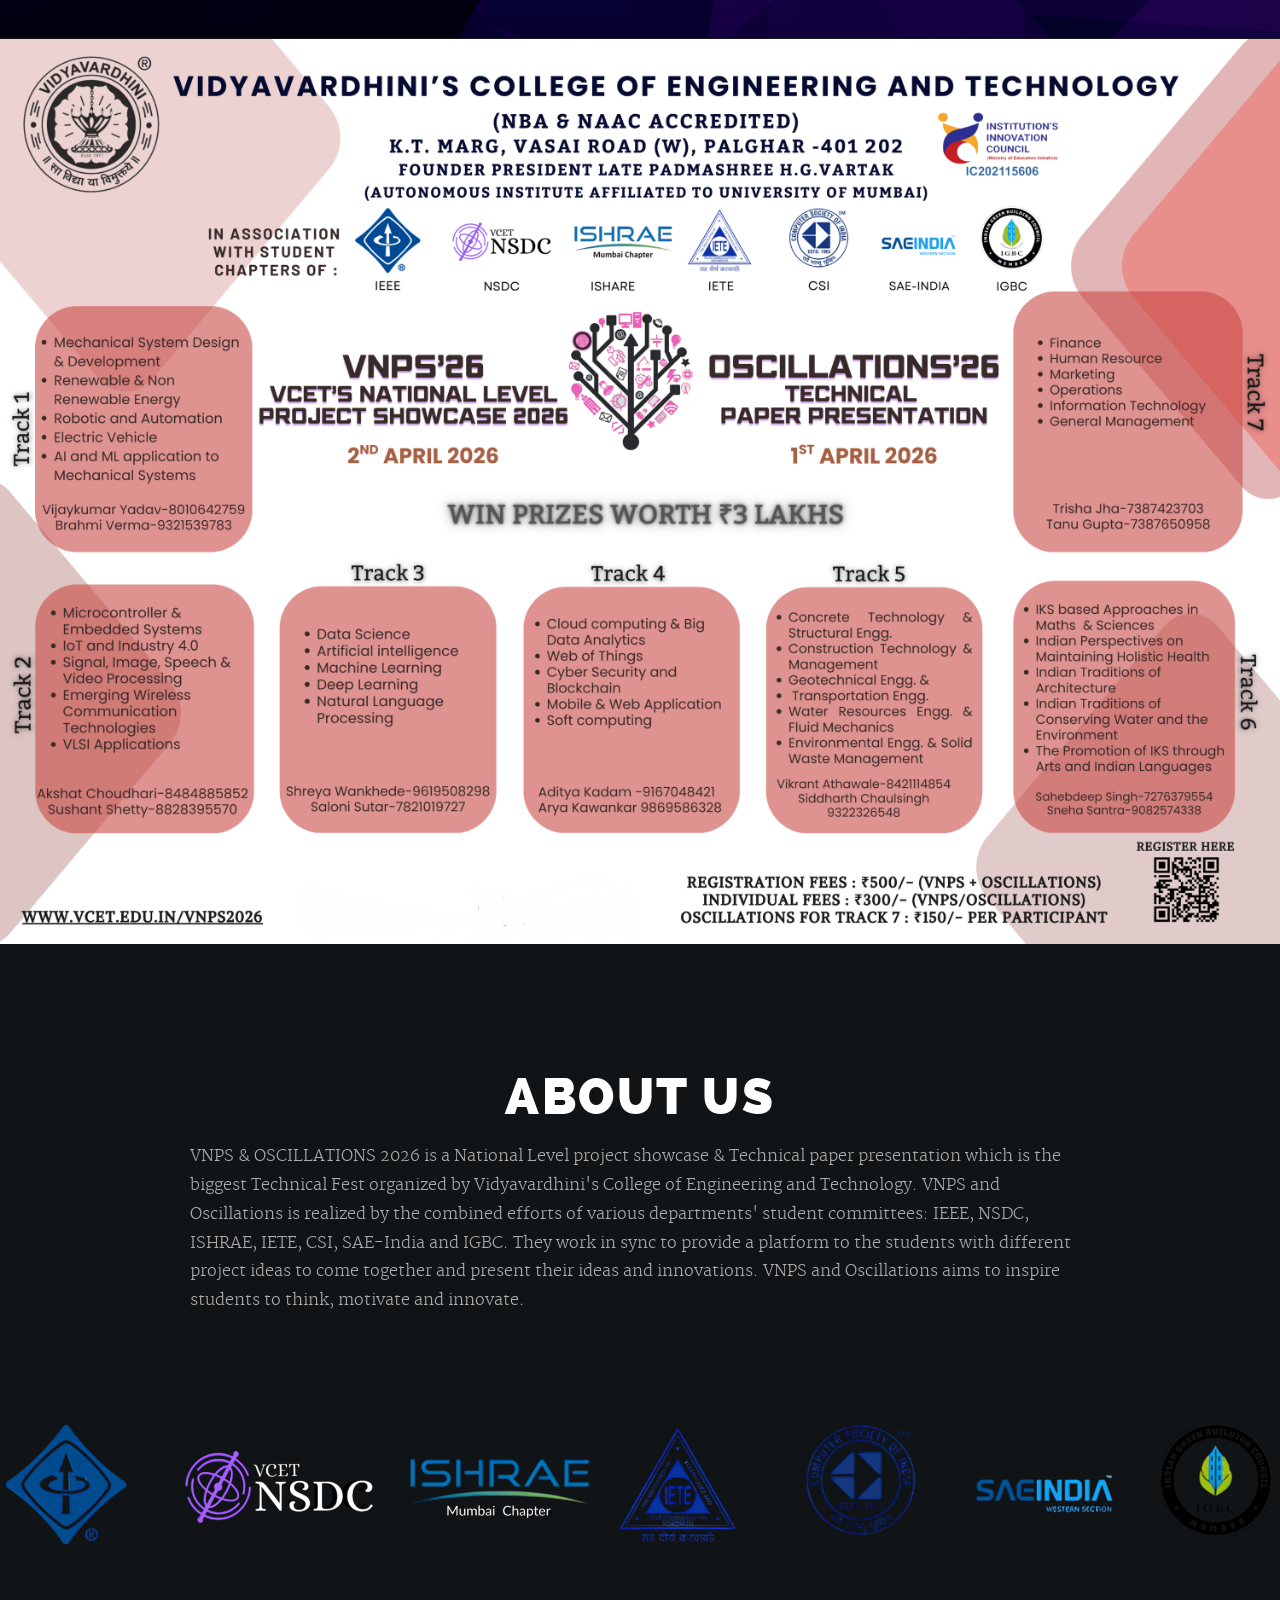
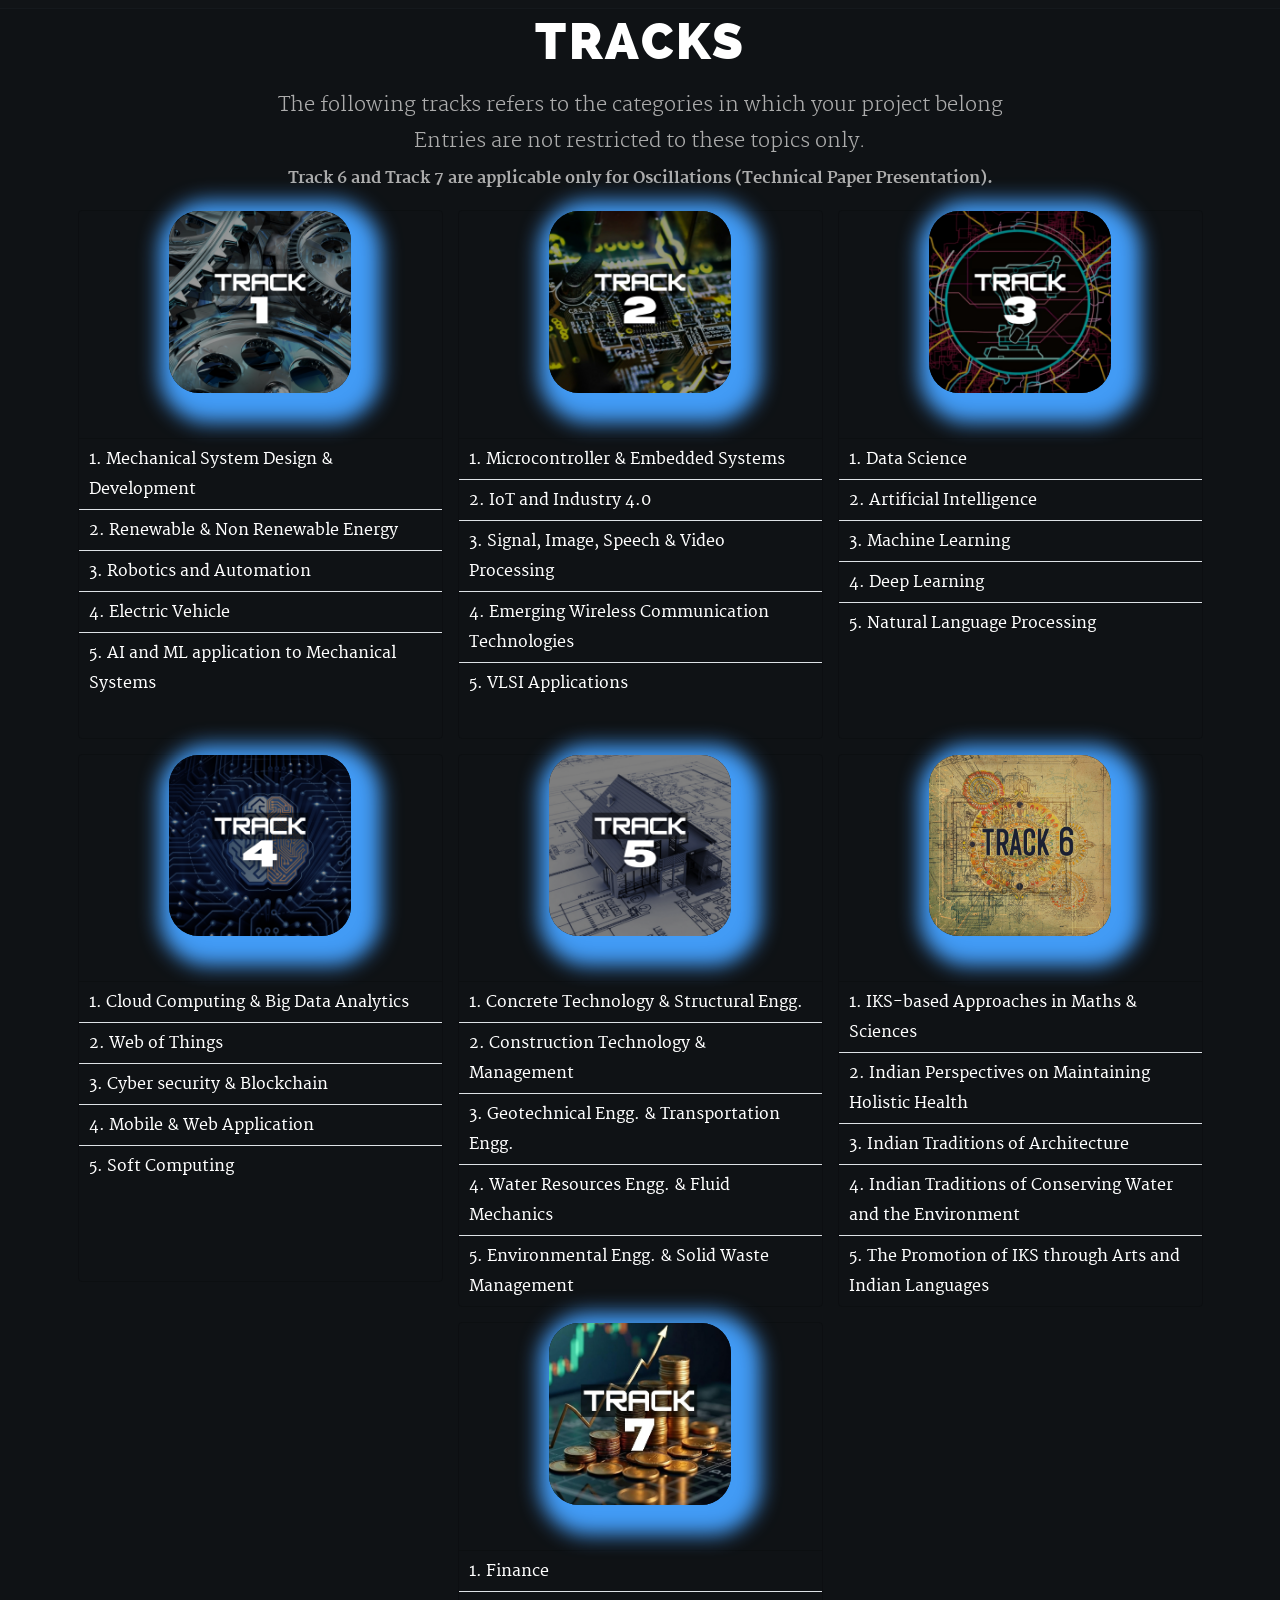
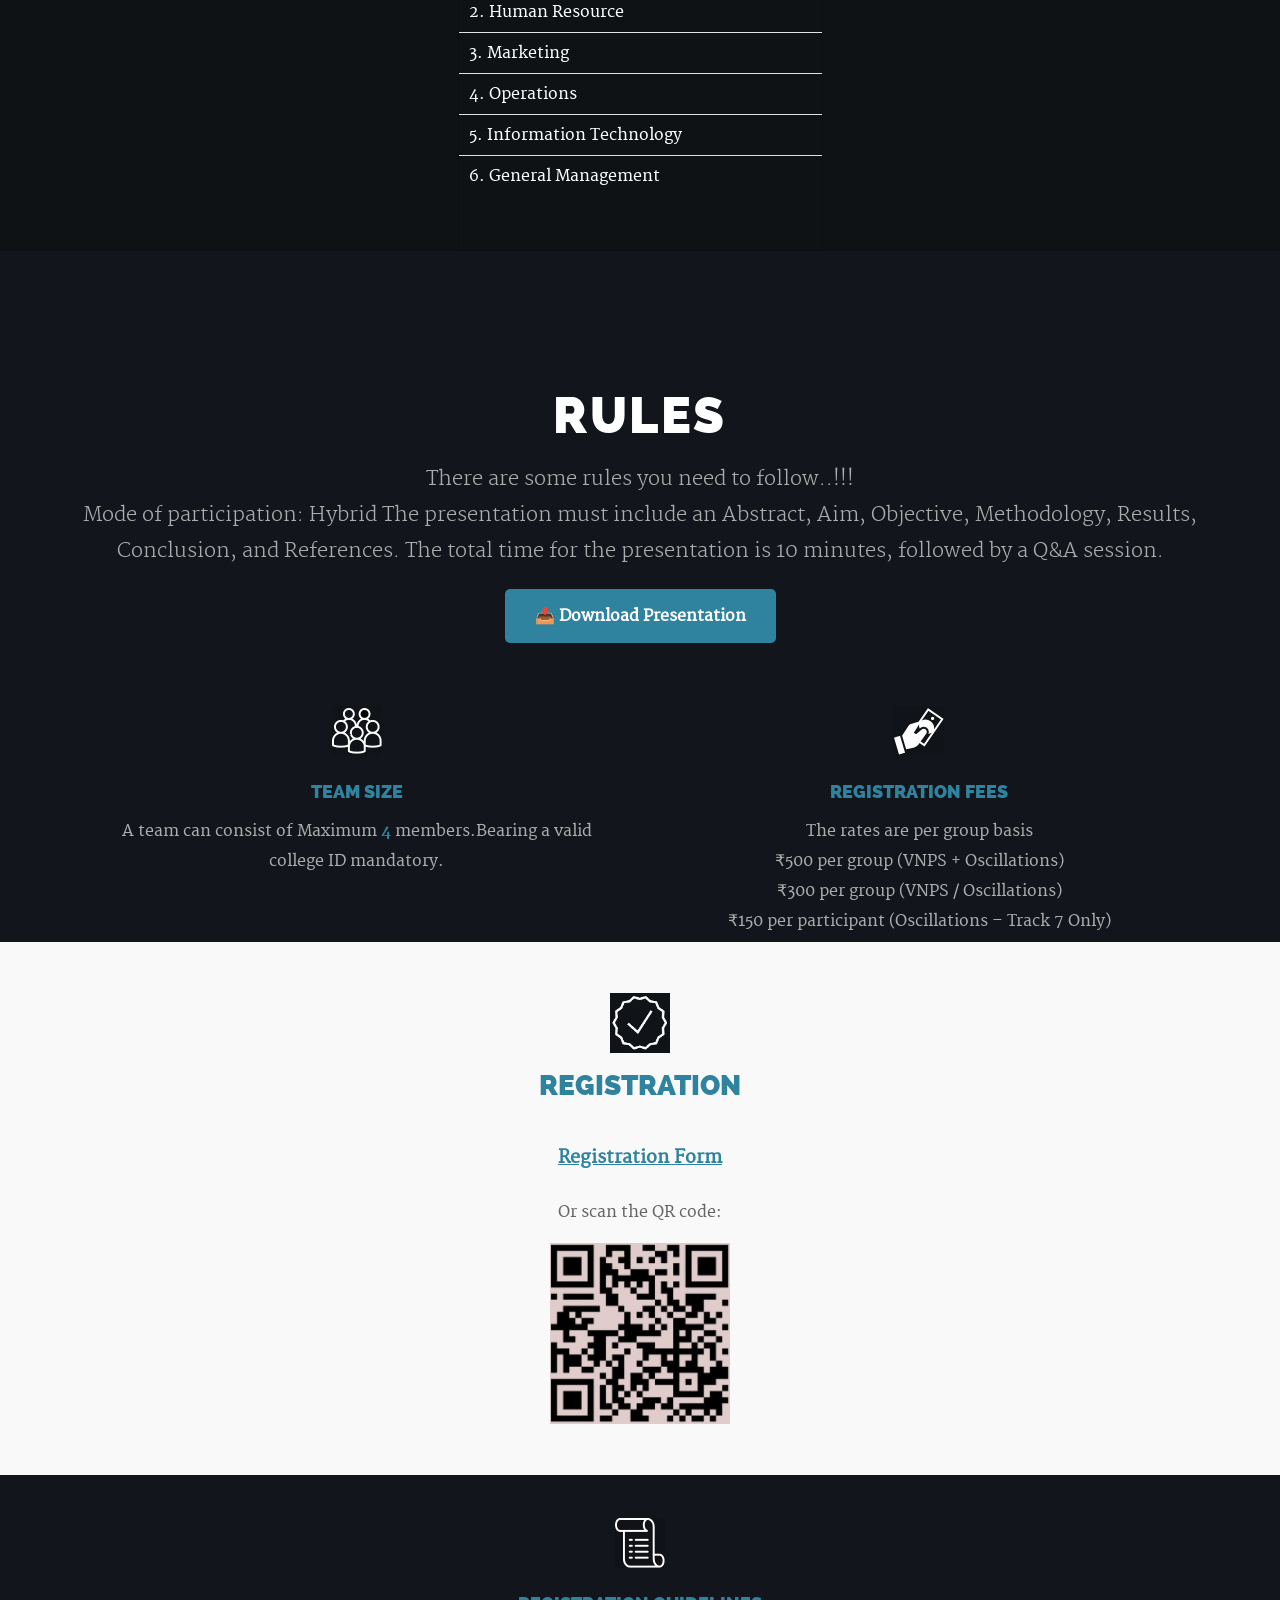
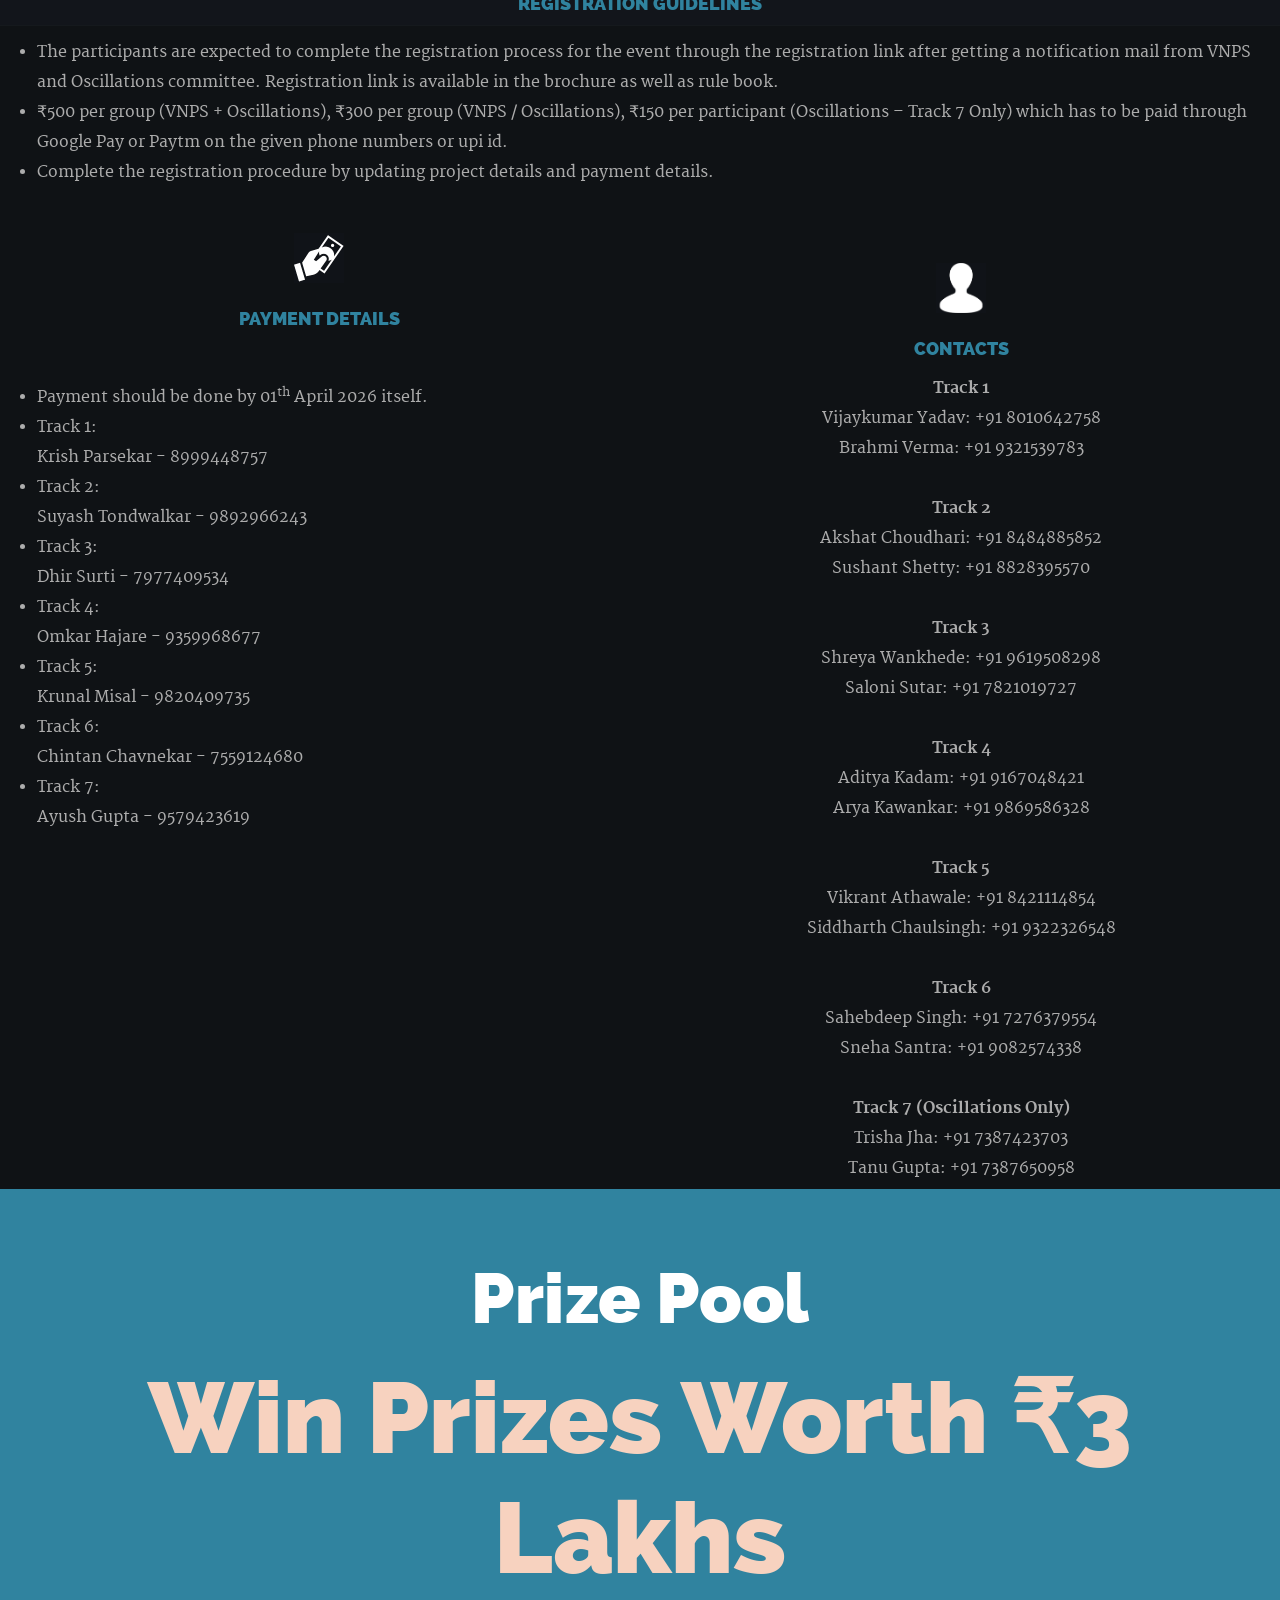
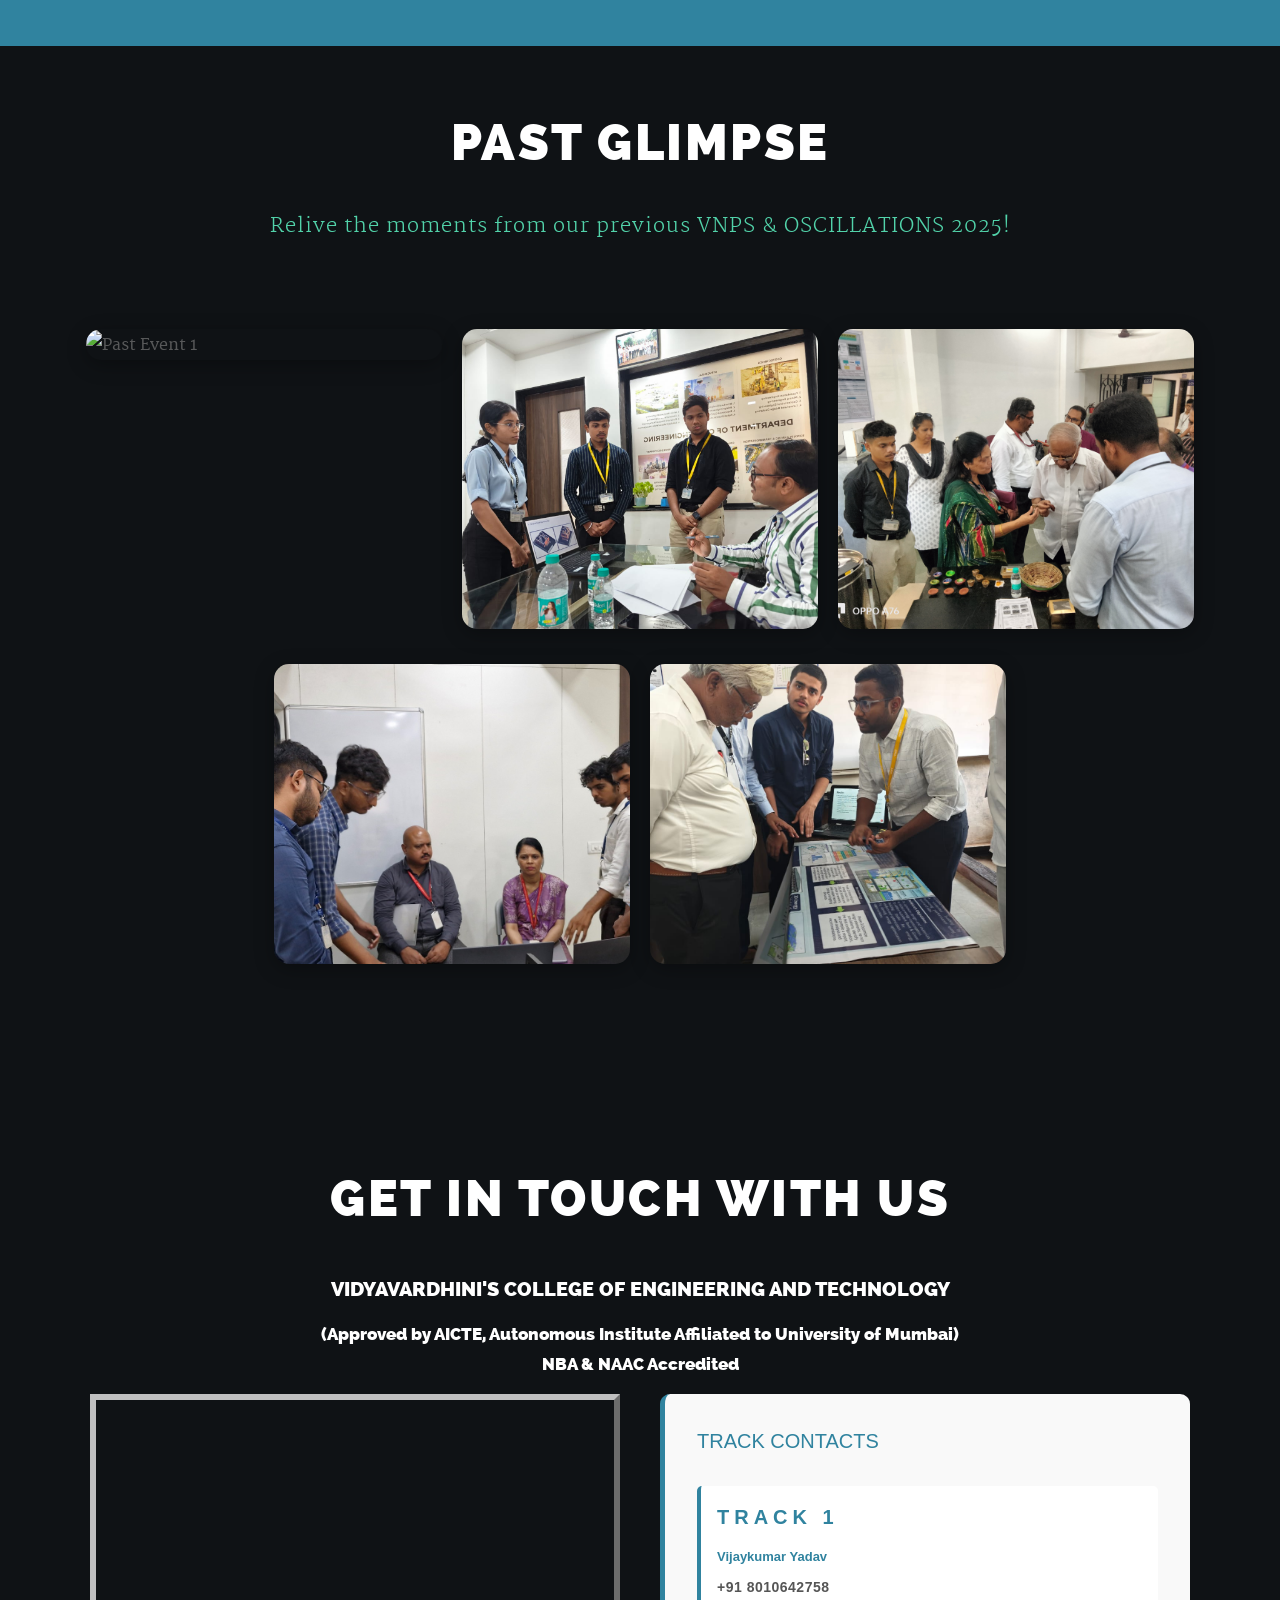
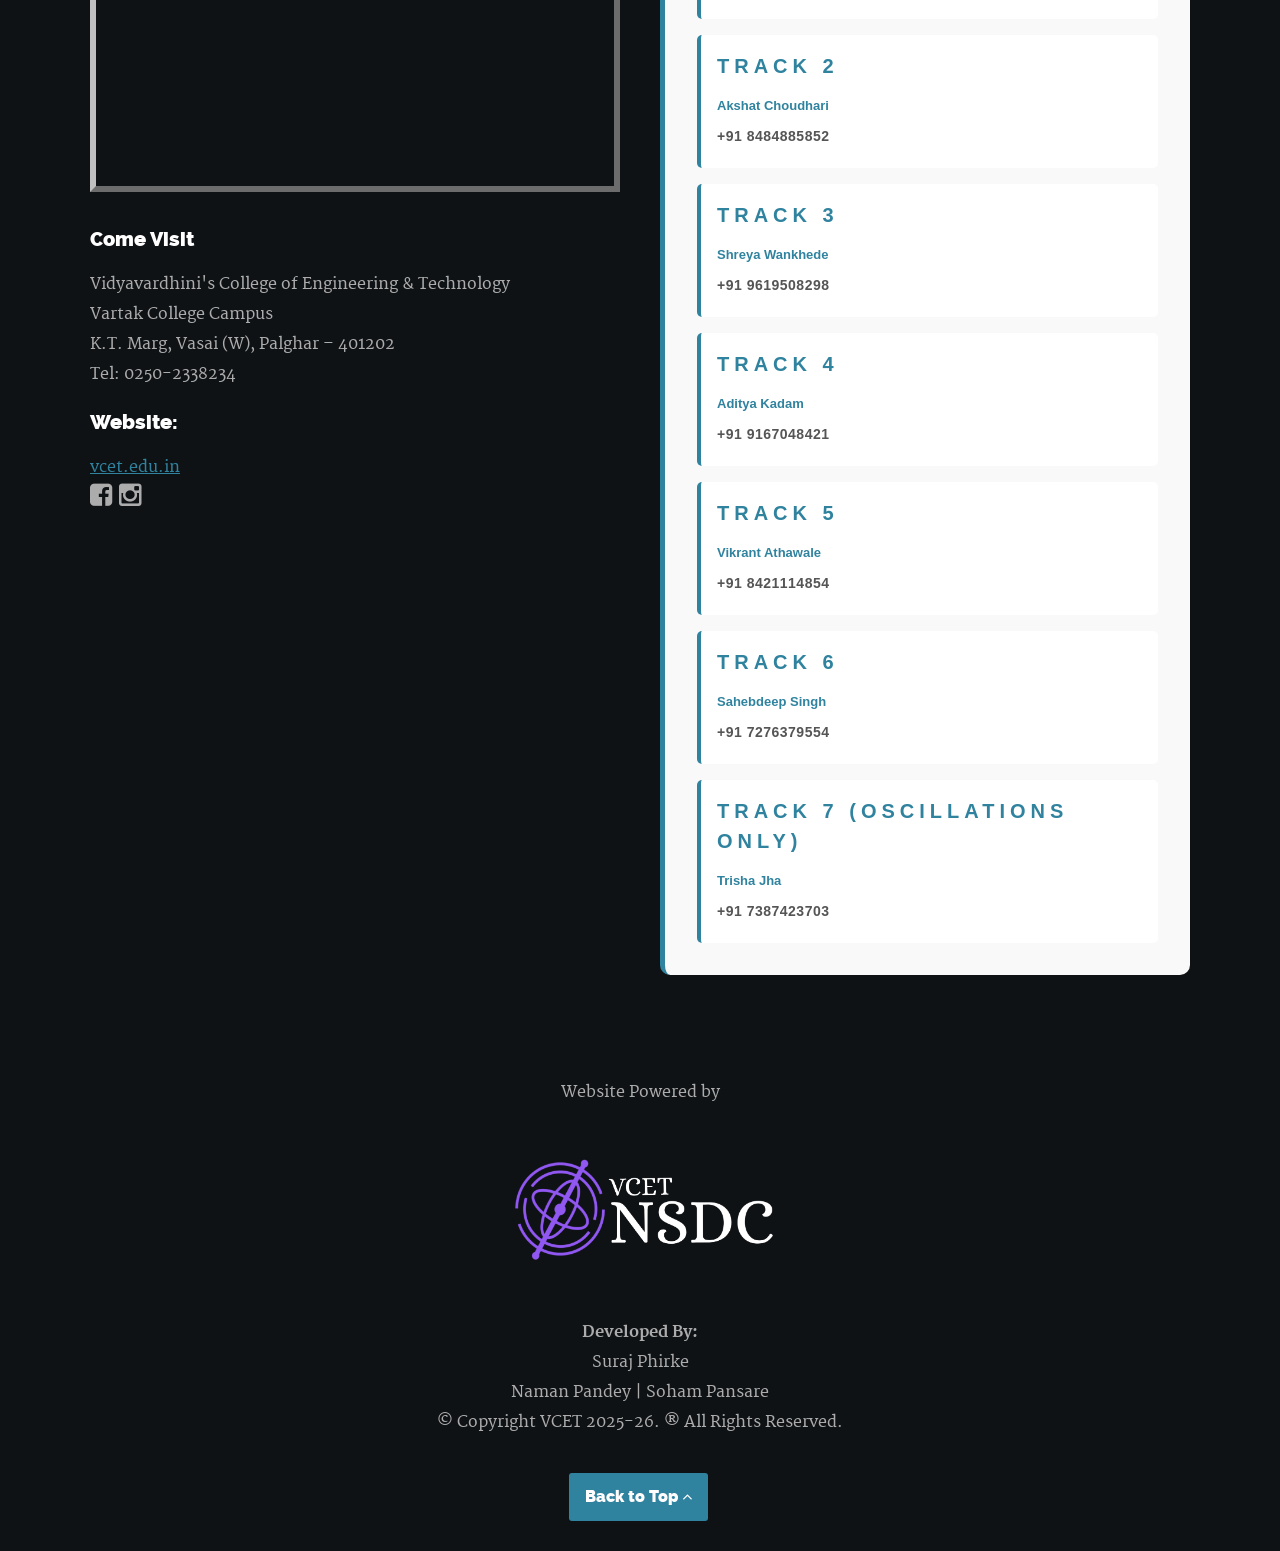
==== commit 24034edc: "restored footer" ====
--- a/index.html
+++ b/index.html
@@ -975,7 +975,12 @@
 
 			
 
-			<p>&copy; Copyright VCET 2025-26.</br> All Rights Reserved.
+			<p>Website Powered by 
+				<br> <img src="images/whie_NSDC_logo.png" alt="VCET NSDC" style="scale: 50%;">				
+				<br><b>Developed By:</b>
+				<br>Suraj Phirke
+				<br>Naman Pandey | Soham Pansare
+				<br>&copy; Copyright VCET 2025-26. &reg; All Rights Reserved.
 			</p>
 
 		</div>
